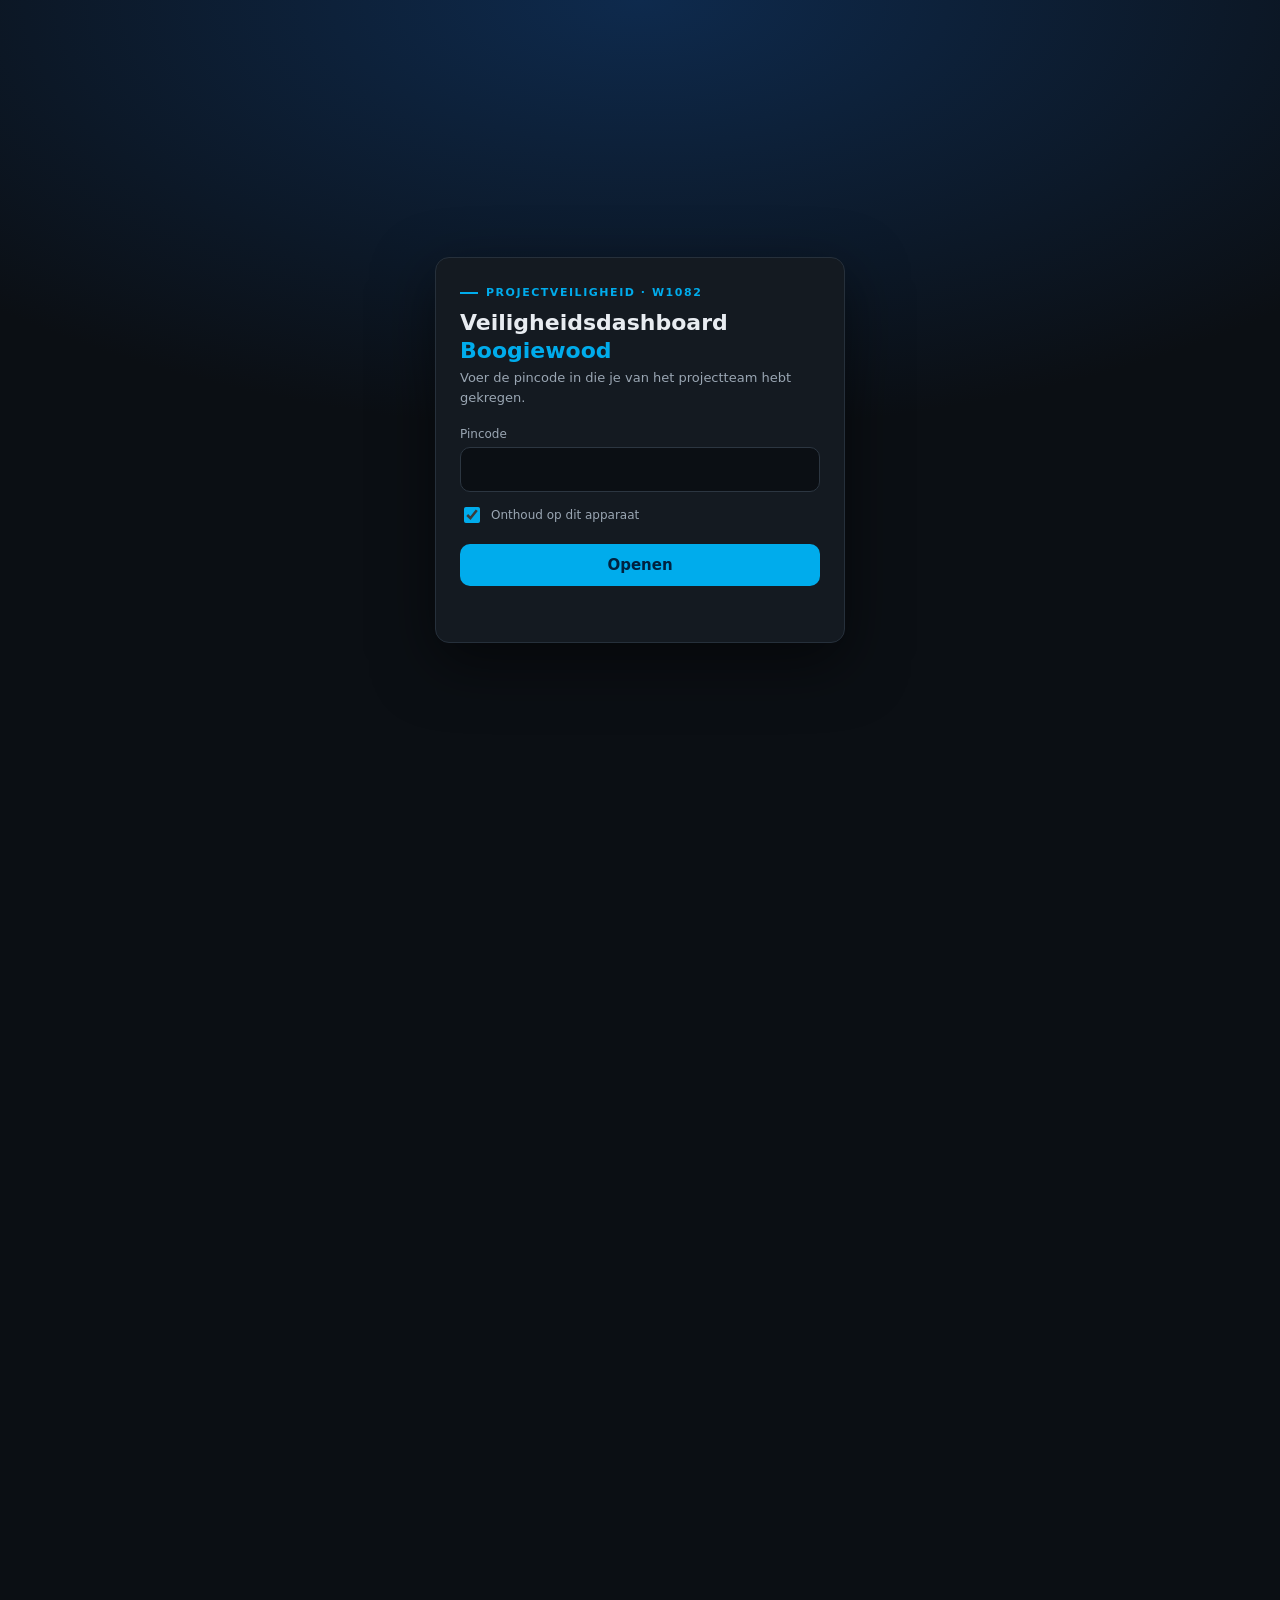
==== index.html @ 1a8a5617 "Werklijst algemeen voor het projectteam Alle open actiepunten op urgentie met eigenaar (rol), plus o" ====
<!doctype html>
<html lang="nl">
<head>
<meta charset="utf-8">
<meta name="viewport" content="width=device-width,initial-scale=1,viewport-fit=cover">
<meta name="robots" content="noindex,nofollow">
<meta name="theme-color" content="#0b0f14">
<meta name="apple-mobile-web-app-capable" content="yes">
<meta name="mobile-web-app-capable" content="yes">
<meta name="apple-mobile-web-app-status-bar-style" content="black-translucent">
<meta name="apple-mobile-web-app-title" content="Veiligheid BW">
<link rel="manifest" href="manifest.webmanifest">
<link rel="apple-touch-icon" href="icons/apple-touch-icon.png">
<link rel="icon" type="image/png" href="icons/icon-192.png">
<title>Veiligheid Boogiewood</title>
<style>
:root{--color-fg:#e8ecf1;--color-fg-muted:#9aa6b3;--color-panel:#141a21;--color-border-line:#26303b;--color-bg:#0b0f14;
--color-ok:#4cc983;--color-warn:#f2a33a;--color-bad:#ff6b5e;--cds-radius:10px;--cds-chart-grid:#222a33;--cds-chart-axis:#3a4552;
--cds-chart-reference:#6b7785;--cds-chart-status-critical:#ff6b5e;--cds-chart-muted:#475260;
--font-anthropic-sans:system-ui,-apple-system,"Segoe UI",Roboto,Arial,sans-serif;--cds-font-size-body:14px;--cds-font-size-caption:12px;
--cds-dur-slow:400ms;--cds-ease-out:cubic-bezier(.2,.8,.2,1);--cds-text-secondary:#9aa6b3;--cds-surface-popover:#1b222a;
--cds-shadow-popover:0 8px 24px rgba(0,0,0,.5);--cds-pad-xs:4px;--cds-pad-sm:8px;--cds-border:#2c3641}
html,body{margin:0;background:#0b0f14;color:#e8ecf1;font-family:var(--font-anthropic-sans);font-size:14px;-webkit-text-size-adjust:100%}
.appbar{display:flex;align-items:center;justify-content:space-between;gap:12px;max-width:1440px;margin:0 auto;box-sizing:border-box;
padding:calc(8px + env(safe-area-inset-top)) 16px 8px;font-size:12px;color:#9aa6b3}
.appbar b{color:#e8ecf1;font-weight:600}
.appbar .oud{color:#f2a33a}
.appbar button{background:none;border:1px solid #2c3641;color:#9aa6b3;border-radius:8px;padding:5px 10px;font:inherit;cursor:pointer}
.appbar button:hover{color:#e8ecf1;border-color:#4a5866}
#dash-root{padding:0 0 calc(32px + env(safe-area-inset-bottom))}
body.locked #dash-root,body.locked .appbar{visibility:hidden}
body:has(.bw-present) .appbar{display:none}
body:has(.bw-present) #dash-root{padding:0}
#lock{position:fixed;inset:0;z-index:1000;display:none;align-items:center;justify-content:center;padding:24px;
background:radial-gradient(120% 80% at 50% 0%,#0e2a4d 0%,#0b0f14 60%)}
body.locked #lock{display:flex}
.lk{width:100%;max-width:360px;background:#141a21;border:1px solid #26303b;border-radius:14px;padding:28px 24px;box-shadow:0 20px 60px rgba(0,0,0,.5)}
.lk .tag{display:flex;align-items:center;gap:8px;font-size:11px;letter-spacing:.14em;text-transform:uppercase;color:#00acec;font-weight:600}
.lk .tag:before{content:"";width:18px;height:2px;background:#00acec}
.lk h1{margin:10px 0 4px;font-size:22px;line-height:1.25;font-weight:700}
.lk h1 span{color:#00acec}
.lk p{margin:0 0 20px;color:#9aa6b3;font-size:13px;line-height:1.5}
.lk label{display:block;font-size:12px;color:#9aa6b3;margin-bottom:6px}
.lk input[type=password],.lk input[type=text]{width:100%;box-sizing:border-box;background:#0b0f14;border:1px solid #2c3641;border-radius:10px;
color:#e8ecf1;font:inherit;font-size:16px;padding:12px 14px;outline:none}
.lk input:focus{border-color:#00acec}
.lk .rij{display:flex;align-items:center;gap:8px;margin:12px 0 18px;font-size:13px;color:#9aa6b3}
.lk .rij input{accent-color:#00acec;width:16px;height:16px}
.lk button{width:100%;background:#00acec;color:#00213f;border:0;border-radius:10px;padding:12px;font:inherit;font-size:15px;font-weight:700;cursor:pointer}
.lk button:disabled{opacity:.6;cursor:default}
.lk .fout{min-height:18px;margin-top:10px;font-size:13px;color:#ff6b5e}
</style>
<script src="d3.min.js"></script>
<script>
window.__R = {}; window.__cbs = []; window.__ready = false; window.__C = []; 
window.dash = {
  calc(id, o) { window.__C.push([id, o]); },
  data(id) { return window.__R[id] ? { status: 'ok', data: window.__R[id] } : { status: 'loading' }; },
  onData(cb) { window.__cbs.push(cb); if (window.__ready) { try { cb(); } catch (e) { console.error(e); } } },
  setLink() {}
};
</script>
</head>
<body class="locked">
<div id="lock">
  <form class="lk" id="lkf" autocomplete="off">
    <div class="tag">Projectveiligheid · W1082</div>
    <h1>Veiligheidsdashboard <span>Boogiewood</span></h1>
    <p>Voer de pincode in die je van het projectteam hebt gekregen.</p>
    <label for="code">Pincode</label>
    <input id="code" type="password" inputmode="numeric" autocapitalize="off" autocorrect="off" spellcheck="false" required>
    <div class="rij"><input type="checkbox" id="onthoud" checked><label for="onthoud" style="margin:0">Onthoud op dit apparaat</label></div>
    <button id="lkb" type="submit">Openen</button>
    <div class="fout" id="fout"></div>
  </form>
</div>
<div class="appbar"><span id="stand">Stand —</span><button id="slot" type="button">Vergrendelen</button></div>
<div id="dash-root">
<style>
#dash-root { --dash-gutter: clamp(12px, 2.4vw, 28px); }
.bw { --vorm: #003c7a; --vorm-2: #00acec; --vorm-3: #cceefb; --vorm-geel: #cceefb; --logo: #003c7a; --pat: #cceefb; --pat-2: #00acec;
  --ink: color-mix(in srgb, #003c7a 78%, var(--color-fg)); --soft: color-mix(in srgb, #00acec 10%, transparent); --track: color-mix(in srgb, #003c7a 12%, transparent);
  --bar: #1f5d9c; --ok: var(--color-ok); --warn: var(--color-warn); --bad: var(--color-bad);
  font-family: var(--font-anthropic-sans); color: var(--color-fg); font-size: var(--cds-font-size-body); max-width: 1440px; margin-inline: auto; container: bw / inline-size; }
.bw *, .bw *::before, .bw *::after { box-sizing: border-box; }

/* ---------- hero ---------- */
.bw-hero { position: relative; overflow: hidden; border-radius: calc(var(--cds-radius) * 1.6); color: #fff; padding: clamp(18px, 3vw, 36px); background: linear-gradient(135deg, #003e70 0%, #005496 45%, #2468a2 100%); display: grid; grid-template-columns: minmax(0, 1fr) auto; gap: 20px 32px; align-items: center; }
.bw-hero::after { content: ""; position: absolute; right: -8%; top: -40%; width: 46%; aspect-ratio: 1; border-radius: 50%; background: radial-gradient(circle, rgba(255,255,255,.10), rgba(255,255,255,0) 70%); pointer-events: none; }
.bw-brand { display: flex; align-items: center; gap: 12px; font-size: 12px; letter-spacing: .14em; text-transform: uppercase; opacity: .9; }
.bw-brand b { font-weight: 800; letter-spacing: .02em; font-size: 20px; text-transform: none; }
.bw-brand i { width: 1px; height: 16px; background: rgba(255,255,255,.4); }
.bw-hero h1 { font-weight: 300; font-size: clamp(1.8rem, 3.4vw, 2.8rem); line-height: 1.08; margin: 14px 0 8px; letter-spacing: -.01em; }
.bw-hero .meta { font-size: 13px; opacity: .88; line-height: 1.7; font-weight: 300; }
.bw-hero .meta b { font-weight: 500; }
.bw-pill { display: inline-flex; align-items: center; gap: 6px; background: var(--vorm-geel); color: #0b2a45; border-radius: 999px; padding: 4px 12px; font-size: 11.5px; font-weight: 600; margin-top: 12px; }
.bw-take { grid-column: 1 / -1; margin: 0; padding-top: 16px; border-top: 1px solid rgba(255,255,255,.2); font-weight: 300; font-size: 15px; line-height: 1.55; }
.bw .bw-take b { font-weight: 600; }
.bw-ringbox { display: flex; align-items: center; gap: 16px; background: rgba(255,255,255,.08); border: 1px solid rgba(255,255,255,.18); border-radius: var(--cds-radius); padding: 14px 18px; position: relative; z-index: 1; }
.bw-ring { width: 108px; height: 108px; }
.bw-ringtxt { display: flex; flex-direction: column; gap: 2px; font-size: 12px; max-width: 13rem; }
.bw-ringtxt .t { font-size: 11px; letter-spacing: .12em; text-transform: uppercase; opacity: .8; }
.bw-ringtxt .s { font-weight: 300; line-height: 1.45; opacity: .92; }
@container bw (max-width: 760px) { .bw-hero { grid-template-columns: 1fr; } }

/* ---------- tabs ---------- */
.bw-tabs { position: sticky; top: 0; z-index: 4; display: flex; gap: 4px; overflow-x: auto; margin: 18px 0 22px; padding: 6px; background: color-mix(in srgb, var(--color-panel) 92%, transparent); backdrop-filter: blur(8px); border: 1px solid var(--color-border-line); border-radius: 999px; scrollbar-width: none; }
.bw-tabs::-webkit-scrollbar { display: none; }
.bw-tab { appearance: none; border: 0; background: transparent; color: var(--color-fg-muted); font: inherit; font-size: 13.5px; padding: 8px 16px; border-radius: 999px; cursor: pointer; white-space: nowrap; display: inline-flex; align-items: center; gap: 8px; transition: background .15s, color .15s; }
.bw-tab:hover { color: var(--color-fg); background: var(--soft); }
.bw-tab[aria-selected="true"] { background: var(--vorm); color: #fff; }
.bw-tab .n { font-size: 11px; min-width: 18px; padding: 0 6px; height: 18px; line-height: 18px; text-align: center; border-radius: 9px; background: color-mix(in srgb, var(--bad) 18%, transparent); color: var(--bad); font-weight: 600; }
.bw-tab[aria-selected="true"] .n { background: rgba(255,255,255,.22); color: #fff; }
.bw-page[hidden] { display: none; }

/* ---------- section headings ---------- */
.bw-h2 { display: flex; align-items: baseline; gap: 10px; flex-wrap: wrap; margin: 30px 0 12px; font-weight: 300; font-size: clamp(1.15rem, 1.6vw, 1.4rem); color: var(--ink); }
.bw-page > .bw-h2:first-child { margin-top: 4px; }
.bw-h2 small { font-size: 12px; color: var(--color-fg-muted); font-weight: 400; }
.bw-demo { display: inline-block; padding: 2px 9px; border-radius: 999px; font-size: 10.5px; font-weight: 600; color: #4a3d00; background: var(--vorm-geel); vertical-align: middle; letter-spacing: .02em; }
.bw-src { display: inline-block; padding: 2px 9px; border-radius: 999px; font-size: 10.5px; font-weight: 600; color: var(--ink); background: var(--soft); vertical-align: middle; }

/* ---------- KPI tiles ---------- */
.bw-tiles { display: grid; grid-template-columns: repeat(auto-fit, minmax(min(100%, 12.5rem), 1fr)); gap: 12px; }
.bw-tile { position: relative; background: var(--color-panel); border: 1px solid var(--color-border-line); border-radius: var(--cds-radius); padding: 16px 18px 14px; display: flex; flex-direction: column; gap: 4px; min-height: 8rem; overflow: hidden; }
.bw-tile::before { content: ""; position: absolute; inset: 0 auto 0 0; width: 3px; background: var(--bar); opacity: .9; }
.bw-tile.bw-alert::before { background: var(--bad); }
.bw-tile.bw-warnt::before { background: var(--warn); }
.bw-tile.bw-good::before { background: var(--ok); }
.bw-lbl { font-size: 12px; color: var(--color-fg-muted); letter-spacing: .01em; }
.bw-val { font-weight: 300; font-size: clamp(1.9rem, 2.8vw, 2.5rem); line-height: 1.05; font-variant-numeric: tabular-nums; color: var(--color-fg); letter-spacing: -.02em; }
.bw-val small { font-size: 13px; color: var(--color-fg-muted); margin-left: 4px; font-weight: 400; letter-spacing: 0; }
.bw-tile.hero .bw-val { color: var(--ink); }
.bw-tile.bw-alert .bw-val { color: var(--bad); }
.bw-tile.bw-warnt .bw-val { color: var(--warn); }
.bw-sub { font-size: 12px; color: var(--color-fg-muted); margin-top: auto; font-variant-numeric: tabular-nums; line-height: 1.45; }
.bw-norm { font-size: 11px; color: var(--ink); margin-top: 2px; }

/* ---------- cards ---------- */
.bw-grid { display: grid; grid-template-columns: repeat(auto-fit, minmax(min(100%, 27rem), 1fr)); gap: 14px; margin-top: 14px; }
.bw-grid.three { grid-template-columns: repeat(auto-fit, minmax(min(100%, 19rem), 1fr)); }
.bw-card { background: var(--color-panel); border: 1px solid var(--color-border-line); border-radius: var(--cds-radius); padding: 18px 20px; min-width: 0; container: card / inline-size; }
.bw-card.wide { grid-column: 1 / -1; }
.bw-card h3 { margin: 0; font-size: 15px; font-weight: 500; display: flex; align-items: center; gap: 8px; flex-wrap: wrap; }
.bw-note { margin: 3px 0 14px; font-size: 12px; color: var(--color-fg-muted); line-height: 1.5; }
.bw-chartbox { position: relative; }
.bw-chart { width: 100%; }
.bw-chart svg { display: block; overflow: visible; }
.bw-chart text { font-family: var(--font-anthropic-sans); }
.bw-minis { display: grid; grid-template-columns: repeat(auto-fit, minmax(min(100%, 14rem), 1fr)); gap: 22px; }
.bw-mini-t { font-size: 12px; color: var(--color-fg-muted); margin-bottom: 4px; }
.bw-legend { display: flex; flex-wrap: wrap; gap: 4px 14px; font-size: 12px; color: var(--color-fg-muted); margin-bottom: 8px; }
.bw-legend i { display: inline-block; width: 10px; height: 10px; border-radius: 3px; margin-right: 6px; vertical-align: -1px; }
.bw-tip { position: absolute; display: none; pointer-events: none; z-index: 6; background: var(--cds-surface-popover); border: 1px solid var(--cds-border); border-radius: var(--cds-radius); box-shadow: var(--cds-shadow-popover); padding: var(--cds-pad-xs) var(--cds-pad-sm); font-size: var(--cds-font-size-caption); white-space: nowrap; font-variant-numeric: tabular-nums; }
.bw-tip .h { color: var(--cds-text-secondary); margin-bottom: 2px; }
.bw-fail { display: flex; align-items: center; justify-content: center; gap: 8px; min-height: inherit; color: var(--color-fg-muted); font-size: var(--cds-font-size-caption); }
.bw-fail i { width: .375rem; height: .375rem; border-radius: 50%; background: var(--color-bad); }

/* ---------- VCA cards ---------- */
.bw-vca { display: grid; grid-template-columns: repeat(auto-fill, minmax(min(100%, 19.5rem), 1fr)); gap: 12px; }
.bw-vc { position: relative; border: 1px solid var(--color-border-line); border-radius: var(--cds-radius); background: var(--color-panel); padding: 14px 16px 14px 18px; display: flex; flex-direction: column; gap: 6px; min-height: 12.5rem; }
.bw-vc::before { content: ""; position: absolute; inset: 10px auto 10px 0; width: 3px; border-radius: 0 3px 3px 0; background: var(--st, var(--color-border-line)); }
.bw-vc .top { display: flex; align-items: center; gap: 8px; justify-content: space-between; }
.bw-vc .nr { font-size: 11px; font-weight: 600; color: var(--ink); background: var(--soft); border-radius: 6px; padding: 2px 7px; }
.bw-vc .th { font-size: 11px; color: var(--color-fg-muted); margin-right: auto; }
.bw-vc h4 { margin: 2px 0 0; font-size: 14.5px; font-weight: 500; }
.bw-vc .norm { font-size: 12px; color: var(--color-fg-muted); line-height: 1.45; }
.bw-vc .meas { display: flex; align-items: baseline; gap: 8px; margin-top: auto; }
.bw-vc .mv { font-size: 1.6rem; font-weight: 300; font-variant-numeric: tabular-nums; color: var(--st, var(--color-fg)); letter-spacing: -.01em; }
.bw-vc .mt { font-size: 12px; color: var(--color-fg); line-height: 1.4; }
.bw-vc .law { font-size: 11px; color: var(--color-fg-muted); border-top: 1px dashed var(--color-border-line); padding-top: 6px; }
.bw-vc .law b { font-weight: 500; color: var(--ink); }

/* ---------- action cards ---------- */
.bw-acts { display: grid; grid-template-columns: repeat(auto-fill, minmax(min(100%, 21rem), 1fr)); gap: 12px; }
.bw-ac { border: 1px solid var(--color-border-line); border-radius: var(--cds-radius); background: var(--color-panel); padding: 16px 18px; display: flex; flex-direction: column; gap: 8px; }
.bw-ac .top { display: flex; gap: 6px; align-items: center; flex-wrap: wrap; }
.bw-ac h4 { margin: 0; font-size: 15px; font-weight: 500; }
.bw-ac p { margin: 0; font-size: 12.5px; line-height: 1.5; }
.bw-ac .why { color: var(--color-fg-muted); padding-left: 10px; border-left: 2px solid var(--vorm-geel); }
.bw-ac .foot { display: flex; gap: 14px; flex-wrap: wrap; font-size: 11.5px; color: var(--color-fg-muted); margin-top: auto; padding-top: 6px; border-top: 1px dashed var(--color-border-line); }
.bw-ac .foot b { color: var(--color-fg); font-weight: 500; }

/* ---------- compact status list ---------- */
.bw-slist { display: flex; flex-direction: column; }
.bw-srow { display: grid; grid-template-columns: 12px minmax(0, 1fr) auto; gap: 10px; align-items: center; padding: 8px 0; border-bottom: 1px solid var(--color-border-line); font-size: 13px; }
.bw-srow:last-child { border-bottom: 0; }
.bw-srow i { width: 10px; height: 10px; border-radius: 50%; background: var(--st); }
.bw-srow .r { font-size: 12px; color: var(--color-fg-muted); font-variant-numeric: tabular-nums; text-align: right; }
.bw-srow .l small { color: var(--color-fg-muted); margin-left: 6px; font-size: 11px; }

/* ---------- tools & tables ---------- */
.bw-tools { display: flex; flex-wrap: wrap; gap: 8px; align-items: center; margin-bottom: 10px; }
.bw-search { flex: 1 1 12rem; min-width: 0; font: inherit; font-size: 12.5px; padding: 8px 12px; border: 1px solid var(--color-border-line); border-radius: 999px; background: var(--color-bg); color: var(--color-fg); }
.bw-chips { display: flex; gap: 4px; flex-wrap: wrap; }
.bw-chip { font: inherit; font-size: 12px; padding: 6px 12px; border-radius: 999px; border: 1px solid var(--color-border-line); background: transparent; color: var(--color-fg-muted); cursor: pointer; }
.bw-chip[aria-pressed="true"] { background: var(--vorm); color: #fff; border-color: var(--vorm); }
.bw-count { font-size: 12px; color: var(--color-fg-muted); margin-left: auto; }
.bw-tw { max-height: 30rem; overflow: auto; border-top: 1px solid var(--color-border-line); }
.bw-tw.short { max-height: none; }
.bw-table { width: 100%; border-collapse: collapse; font-size: 12.5px; font-variant-numeric: tabular-nums; }
.bw-table th { position: sticky; top: 0; background: var(--color-panel); text-align: left; font-weight: 500; color: var(--color-fg-muted); padding: 9px 10px; border-bottom: 1px solid var(--color-border-line); white-space: nowrap; cursor: pointer; user-select: none; z-index: 1; font-size: 11.5px; letter-spacing: .02em; }
.bw-table th[aria-sort="ascending"]::after { content: " ▲"; font-size: 9px; }
.bw-table th[aria-sort="descending"]::after { content: " ▼"; font-size: 9px; }
.bw-table td { padding: 9px 10px; border-bottom: 1px solid var(--color-border-line); vertical-align: top; }
.bw-table tbody tr:hover td { background: var(--soft); }
.bw-table .num { text-align: right; }
.bw-table td.wrap { min-width: 14rem; }
@container card (max-width: 760px) { .bw-table .sec { display: none; } }
.bw-badge { display: inline-block; padding: 2px 9px; border-radius: 999px; font-size: 11px; font-weight: 500; white-space: nowrap; }
.bw-badge.ok { color: var(--ok); background: color-mix(in srgb, var(--ok) 13%, transparent); }
.bw-badge.warn { color: var(--warn); background: color-mix(in srgb, var(--warn) 15%, transparent); }
.bw-badge.bad { color: var(--bad); background: color-mix(in srgb, var(--bad) 13%, transparent); }
.bw-badge.info { color: var(--ink); background: var(--soft); }
.bw-badge.mute { color: var(--color-fg-muted); background: color-mix(in srgb, var(--color-fg-muted) 12%, transparent); }
.bw-badge.geel { color: #4a3d00; background: var(--vorm-geel); }
.bw-def { font-size: 12px; color: var(--color-fg-muted); margin-top: 14px; line-height: 1.6; }
.bw-foot { margin: 36px 0 8px; padding-top: 14px; border-top: 1px solid var(--color-border-line); font-size: 11.5px; color: var(--color-fg-muted); line-height: 1.7; }
[data-dash-source-state=refreshing] { opacity: .5; transition: opacity var(--cds-dur-slow); }
[data-dash-source-state=empty] { color: transparent; }
@media (prefers-reduced-motion: no-preference) {
  .bw-page:not([hidden]) { animation: bwIn var(--cds-dur-slow) var(--cds-ease-out); }
  @keyframes bwIn { from { opacity: 0; transform: translateY(4px); } to { opacity: 1; transform: none; } }
}

/* ---------- Klikbare tegels ---------- */
[data-goto] { cursor: pointer; }
.bw-tile[data-goto] { transition: border-color .15s ease, box-shadow .15s ease, transform .15s ease; }
.bw-tile[data-goto] .bw-lbl { padding-right: 18px; }
.bw-tile[data-goto]::after { content: "→"; position: absolute; top: 12px; right: 14px; font-size: 14px; line-height: 1; color: var(--ink); opacity: .3; transition: opacity .15s ease, transform .15s ease; }
.bw-tile[data-goto]:hover, .bw-tile[data-goto]:focus-visible { border-color: color-mix(in srgb, var(--vorm-2) 55%, var(--color-border-line)); box-shadow: 0 6px 18px -10px color-mix(in srgb, var(--vorm) 45%, transparent); transform: translateY(-1px); }
.bw-tile[data-goto]:hover::after, .bw-tile[data-goto]:focus-visible::after { opacity: 1; transform: translateX(2px); }
.bw-tile[data-goto]:focus-visible, .bw-ringbox[data-goto]:focus-visible { outline: 2px solid var(--vorm-2); outline-offset: 2px; }
.bw-ringbox[data-goto] { transition: background .15s ease; }
.bw-ringbox[data-goto]:hover { background: rgba(255,255,255,.14); }
.bw-card, .bw-page { scroll-margin-top: 72px; }
.bw-flash { animation: bw-flash 1.6s ease-out 1; }
@keyframes bw-flash { 0%, 35% { box-shadow: 0 0 0 3px color-mix(in srgb, var(--vorm-2) 55%, transparent); } 100% { box-shadow: 0 0 0 3px transparent; } }
@media (prefers-reduced-motion: reduce) { .bw-tile[data-goto], .bw-tile[data-goto]::after { transition: none; } .bw-tile[data-goto]:hover { transform: none; } .bw-flash { animation: none; outline: 2px solid var(--vorm-2); } }

/* ---------- K4Y ---------- */
.bw-k4y-sum { display: flex; flex-wrap: wrap; gap: 10px 28px; margin: 4px 0 10px; }
.bw-k4y-sum > div { display: flex; flex-direction: column; gap: 2px; }
.bw-k4y-sum .k { font-size: 11.5px; color: var(--color-fg-muted); }
.bw-k4y-sum b { font-weight: 300; font-size: 1.5rem; line-height: 1.1; font-variant-numeric: tabular-nums; color: var(--ink); }
.bw-k4y-sum b small { font-size: 12px; color: var(--color-fg-muted); font-weight: 400; }
.bw-k4y-sum .d { font-size: 11.5px; font-variant-numeric: tabular-nums; color: var(--color-fg-muted); }

/* ---------- Statuskleuren tegels ---------- */
.bw-tile.bw-good .bw-val { color: var(--ok); }
.bw-table td.nw { white-space: nowrap; }
.bw-key { display: flex; flex-wrap: wrap; gap: 4px 14px; margin: 2px 0 8px; font-size: 11.5px; color: var(--color-fg-muted); }
.bw-key i { display: inline-block; width: 9px; height: 9px; border-radius: 2px; margin-right: 5px; vertical-align: -1px; }

/* ---------- VORM-huisstijl: logo, vormenpatroon, kop en voet ---------- */
@media (prefers-color-scheme: dark) { :root:not([data-theme="light"]) .bw { --logo: #ffffff; --pat: color-mix(in srgb, #00acec 30%, transparent); --bar: #4aa8e0; --ink: color-mix(in srgb, #7cc8f0 80%, var(--color-fg)); } }
:root[data-theme="dark"] .bw { --logo: #ffffff; --pat: color-mix(in srgb, #00acec 30%, transparent); --bar: #4aa8e0; --ink: color-mix(in srgb, #7cc8f0 80%, var(--color-fg)); }
.bw-brandbar { display: flex; align-items: flex-start; justify-content: space-between; gap: 24px; padding: 4px 2px 18px; }
.bw-pat { display: block; height: auto; }
.bw-pat.top { width: min(330px, 46%); fill: var(--pat); }
.bw-pat.bot { width: min(330px, 70%); fill: var(--pat-2); }
.bw-logo { width: clamp(96px, 11vw, 132px); height: auto; color: var(--logo); flex: none; margin-top: 2px; }
.bw-hero { background: #003c7a; border-radius: 4px; }
.bw-hero::after { display: none; }
.bw-hero .bw-pat.hero { position: absolute; right: -6px; bottom: -6px; width: min(270px, 42%); fill: #00acec; opacity: .22; pointer-events: none; }
.bw-brand { font-weight: 600; letter-spacing: .16em; font-size: 11px; opacity: 1; color: #9fdcf6; }
.bw-brand i { width: 14px; height: 2px; background: #00acec; border-radius: 0; }
.bw-pill { background: #00acec; color: #002a55; font-weight: 600; }
.bw-ringbox { background: rgba(255,255,255,.06); border-color: rgba(255,255,255,.16); border-radius: 4px; }
.bw-take { border-top-color: rgba(0,172,236,.45); }
.bw-tabs { border-radius: 4px; padding: 4px; }
.bw-tab { border-radius: 3px; font-weight: 500; }
.bw-tab[aria-selected="true"] { background: #003c7a; box-shadow: inset 0 -3px 0 #00acec; }
.bw-h2 { color: var(--ink); font-weight: 400; }
.bw-h2::before { content: ""; width: 11px; height: 11px; flex: none; align-self: center; background: var(--vorm-2); clip-path: polygon(100% 0, 100% 100%, 0 100%); }
.bw-card { border-radius: 4px; }
.bw-tile { border-radius: 4px; }
.bw-tile::before { width: 3px; }
.bw-src { background: color-mix(in srgb, #00acec 14%, transparent); color: var(--ink); border-radius: 3px; }
.bw-ac .why { border-left-color: var(--vorm-2); }
.bw-badge.geel { color: #002a55; background: #cceefb; }
.bw-footbar { display: flex; align-items: flex-end; justify-content: space-between; gap: 24px; margin-top: 28px; }
.bw-footbar .bw-foot { margin: 0; flex: 1; border-top: 0; padding-top: 0; text-align: right; max-width: 62ch; margin-left: auto; }
.bw-footbar .bw-pat.bot { flex: none; }
@container bw (max-width: 760px) { .bw-footbar { flex-direction: column-reverse; align-items: stretch; } .bw-footbar .bw-foot { text-align: left; } .bw-pat.top { width: 60%; } }

/* ---------- Kop: kernstatus (dagen zonder ongeval, toolboxen, WPI) ---------- */
.bw-kern { --st: rgba(255,255,255,.4); flex-direction: column; align-items: stretch; gap: 0; padding: 0; min-width: min(100%, 20rem); overflow: hidden; }
.bw-kern > [data-goto] { transition: background .15s ease; }
.bw-kern > [data-goto]:hover { background: rgba(255,255,255,.08); }
.bw-kern > [data-goto]:focus-visible { outline: 2px solid #00acec; outline-offset: -2px; }
.bw-kern-top { display: flex; flex-direction: column; gap: 2px; padding: 14px 18px 12px; }
.bw-kern-top .t { font-size: 11px; letter-spacing: .12em; text-transform: uppercase; opacity: .8; }
.bw-kern-top .n { font-size: clamp(2.4rem, 4vw, 3.2rem); font-weight: 300; line-height: 1; letter-spacing: -.02em; font-variant-numeric: tabular-nums; }
.bw-kern-top.bw-good .n { color: #5fd28a; } .bw-kern-top.bw-warnt .n { color: #ffb347; } .bw-kern-top.bw-alert .n { color: #ff7b6b; }
.bw-kern-row { --st: rgba(255,255,255,.4); display: grid; grid-template-columns: auto minmax(0, 1fr) auto; align-items: center; gap: 10px; padding: 10px 18px; border-top: 1px solid rgba(255,255,255,.14); }
.bw-kern-row.bw-good { --st: #5fd28a; } .bw-kern-row.bw-warnt { --st: #ffb347; } .bw-kern-row.bw-alert { --st: #ff7b6b; }
.bw-kern-row i { width: 9px; height: 9px; border-radius: 50%; background: var(--st); }
.bw-kern-row .l { display: flex; flex-direction: column; font-size: 13px; font-weight: 500; line-height: 1.3; }
.bw-kern-row .l small { font-size: 11px; font-weight: 300; opacity: .8; }
.bw-kern-row .l small b { font-weight: 500; }
.bw-kern-row .v { font-size: 1.45rem; font-weight: 300; font-variant-numeric: tabular-nums; white-space: nowrap; }
.bw-kern-row .v b { font-weight: 300; color: var(--st); }
.bw-kern-row .v small { font-size: 12px; opacity: .75; }
@media (prefers-reduced-motion: reduce) { .bw-kern > [data-goto] { transition: none; } }

/* ---------- Logo en vormenpatroon in de blauwe kop ---------- */
.bw-hero-brand { grid-column: 1 / -1; position: relative; z-index: 1; display: flex; align-items: center; justify-content: space-between; gap: 24px; padding-bottom: 16px; margin-bottom: 4px; border-bottom: 1px solid rgba(0,172,236,.35); }
.bw-hero-brand .bw-pat.top { width: min(300px, 50%); fill: #00acec; opacity: .55; }
.bw-hero-brand .bw-logo { color: #fff; width: clamp(92px, 10vw, 124px); margin: 0; }
.bw-hero h1 { margin-top: 10px; }
@container bw (max-width: 760px) { .bw-hero-brand .bw-pat.top { width: 55%; } }

/* ---------- Afsluitende band onderaan ---------- */
.bw .bw-footband { display: flex; align-items: center; justify-content: space-between; gap: 24px; margin-top: 36px; padding: 18px clamp(18px, 3vw, 32px); background: #003c7a; border-radius: 4px; color: #fff; }
.bw-footband .bw-pat.bot { width: min(300px, 46%); fill: #00acec; opacity: .55; flex: none; }
.bw-footband-r { display: flex; align-items: center; gap: 18px; }
.bw-footband-r span { font-size: 11px; font-weight: 600; letter-spacing: .14em; text-transform: uppercase; color: #9fdcf6; text-align: right; }
.bw-footband .bw-logo { color: #fff; width: clamp(80px, 8vw, 104px); margin: 0; flex: none; }
@container bw (max-width: 560px) { .bw-footband-r span { display: none; } .bw-footband .bw-pat.bot { width: 52%; } }

/* ---------- Presentatieweergave (beamer) ---------- */
.bw-present-btn { appearance: none; margin-left: auto; flex: none; display: inline-flex; align-items: center; gap: 7px; border: 1px solid var(--color-border-line); background: transparent; color: var(--ink); font: inherit; font-size: 13px; font-weight: 500; padding: 7px 14px; border-radius: 3px; cursor: pointer; white-space: nowrap; transition: background .15s, color .15s; }
.bw-present-btn svg { width: 15px; height: 15px; }
.bw-present-btn:hover { background: var(--soft); }
.bw-present-btn:focus-visible, .bw-tab:focus-visible { outline: 2px solid #00acec; outline-offset: 2px; }
.bw-present-btn[aria-pressed="true"] { background: #00acec; border-color: #00acec; color: #002a55; }
.bw.bw-present { zoom: 1.2; }
.bw.bw-present .bw-note, .bw.bw-present .bw-src, .bw.bw-present .bw-def, .bw.bw-present .bw-h2 small { display: none; }
.bw.bw-present .bw-card h3 { margin-bottom: 12px; }
@container bw (max-width: 560px) { .bw-present-btn span { display: none; } }

/* ---------- Doelen, piramide, opvolging, toolboxvoorstel ---------- */
.bw-doelen { display: flex; flex-direction: column; }
.bw-doel { padding: 10px 0; border-top: 1px solid var(--color-border-line); }
.bw-doel:first-child { border-top: 0; padding-top: 2px; }
.bw-doel-top { display: flex; align-items: flex-start; justify-content: space-between; gap: 12px; }
.bw-doel-naam { display: flex; flex-direction: column; gap: 1px; min-width: 0; }
.bw-doel-naam b { font-size: 13px; font-weight: 500; }
.bw-doel-naam small { font-size: 11px; color: var(--color-fg-muted); }
.bw-doel-stand { display: flex; align-items: center; gap: 8px; font-size: 12.5px; font-variant-numeric: tabular-nums; text-align: right; flex-wrap: wrap; justify-content: flex-end; }
.bw-doel-bar { position: relative; height: 6px; margin-top: 8px; border-radius: 3px; background: var(--track); }
.bw-doel-bar i { position: absolute; inset: 0 auto 0 0; border-radius: 3px; }
.bw-doel-bar b { position: absolute; top: -3px; width: 2px; height: 12px; margin-left: -1px; background: var(--color-fg); border-radius: 1px; opacity: .7; }
.bw-funnel { display: flex; flex-direction: column; gap: 12px; padding-top: 2px; }
.bw-fun-top { display: flex; align-items: baseline; justify-content: space-between; gap: 12px; font-size: 13px; }
.bw-fun-top .v b { font-size: 1.35rem; font-weight: 300; font-variant-numeric: tabular-nums; }
.bw-fun-top .v small { font-size: 12px; color: var(--color-fg-muted); }
.bw-fun-bar { height: 10px; margin-top: 5px; border-radius: 5px; background: var(--track); overflow: hidden; }
.bw-fun-bar i { display: block; height: 100%; border-radius: 5px; }
.bw-fun.open { padding-top: 10px; border-top: 1px dashed var(--color-border-line); }
.bw-fun.open[data-goto] .l::after { content: " →"; color: var(--ink); opacity: .5; }
.bw-fun.open[data-goto]:hover .l { color: var(--ink); }
.bw-fun[data-goto]:focus-visible { outline: 2px solid var(--vorm-2); outline-offset: 3px; border-radius: 3px; }
.bw-tbv { display: flex; flex-direction: column; gap: 8px; }
.bw-tbv-item { display: grid; grid-template-columns: auto minmax(0, 1fr); gap: 12px; align-items: start; padding: 12px 14px; border: 1px solid var(--color-border-line); border-radius: 4px; }
.bw-tbv-item.top { border-color: color-mix(in srgb, var(--vorm-2) 55%, var(--color-border-line)); background: color-mix(in srgb, var(--vorm-2) 6%, transparent); }
.bw-tbv-item .nr { width: 26px; height: 26px; border-radius: 50%; display: grid; place-items: center; font-size: 12.5px; font-weight: 600; color: var(--ink); background: var(--soft); }
.bw-tbv-item.top .nr { background: #003c7a; color: #fff; }
.bw-tbv-item .h { display: flex; align-items: center; gap: 8px; flex-wrap: wrap; font-size: 13.5px; }
.bw-tbv-item .h b { font-weight: 500; }
.bw-tbv-item .s { font-size: 12px; color: var(--color-fg-muted); margin-top: 3px; line-height: 1.45; }
.bw-tbv-leeg { font-size: 12.5px; color: var(--color-fg-muted); margin: 0; }

/* ---------- Render in de kop en slogan ---------- */
.bw .bw-kern { background: rgba(0, 34, 78, .62); border-color: rgba(255,255,255,.2); -webkit-backdrop-filter: blur(8px); backdrop-filter: blur(8px); box-shadow: 0 10px 30px -18px rgba(0,0,0,.6); }
.bw-footband-r .slogan { font-size: 14px; font-weight: 600; letter-spacing: .01em; text-transform: none; color: #00acec; }
.bw-footband-r .sep { width: 1px; align-self: stretch; min-height: 28px; background: rgba(255,255,255,.35); }
@container bw (max-width: 560px) { .bw-footband-r .sep { display: none; } }

/* ---------- Campagnestijl: krachtige titel en iconen ---------- */
.bw .bw-hero h1 { font-weight: 700; letter-spacing: -.02em; font-size: clamp(1.9rem, 3.6vw, 3rem); line-height: 1.04; }
.bw .bw-hero h1 span { color: #00acec; display: inline-block; }
.bw-ico { width: 16px; height: 16px; flex: none; fill: none; stroke: currentColor; stroke-width: 1.8; stroke-linecap: round; stroke-linejoin: round; }
.bw-tiles .bw-lbl { display: flex; align-items: center; gap: 7px; }
.bw-tiles .bw-lbl .bw-ico { color: var(--vorm-2); }
.bw-tile.bw-alert .bw-lbl .bw-ico { color: var(--bad); } .bw-tile.bw-warnt .bw-lbl .bw-ico { color: var(--warn); } .bw-tile.bw-good .bw-lbl .bw-ico { color: var(--ok); }
.bw-kern-top .t { display: flex; align-items: center; gap: 7px; }
.bw-kern-top .t .bw-ico, .bw-kern-row .lt .bw-ico { color: #00acec; width: 15px; height: 15px; }
.bw-kern-row .lt { display: flex; align-items: center; gap: 7px; }

/* ---------- hein® onder het VORM-logo ---------- */
.bw-hero-logo { display: flex; flex-direction: column; align-items: flex-end; gap: 6px; flex: none; }
.bw-hein-mark { font-size: clamp(15px, 1.5vw, 19px); font-weight: 700; color: #00acec; letter-spacing: .01em; line-height: 1; padding-top: 6px; border-top: 1px solid rgba(0,172,236,.45); width: 100%; text-align: right; }
.bw-hein-mark sup { font-size: .5em; font-weight: 500; margin-left: 1px; }


/* ---------- Mensen op de bouw ---------- */
.bw-mensen { display: grid; grid-template-columns: minmax(0, 1.1fr) minmax(0, 1fr); gap: 18px 28px; align-items: start; }
.bw-m-kpis { display: grid; grid-template-columns: repeat(2, minmax(0, 1fr)); gap: 10px; }
.bw-m-kpi { display: flex; flex-direction: column; gap: 2px; padding: 12px 14px; border: 1px solid var(--color-border-line); border-radius: 4px; transition: border-color .15s ease, background .15s ease; }
.bw-m-kpi:hover, .bw-m-bar:hover { border-color: color-mix(in srgb, var(--vorm-2) 55%, var(--color-border-line)); background: color-mix(in srgb, var(--vorm-2) 5%, transparent); }
.bw-m-kpi:focus-visible, .bw-m-bar:focus-visible { outline: 2px solid var(--vorm-2); outline-offset: 2px; }
.bw-m-kpi .k { font-size: 12px; color: var(--color-fg-muted); }
.bw-m-kpi > b { font-size: clamp(1.7rem, 2.6vw, 2.2rem); font-weight: 300; line-height: 1.1; color: var(--ink); font-variant-numeric: tabular-nums; letter-spacing: -.02em; }
.bw-m-kpi > b .u { font-size: 13px; color: var(--color-fg-muted); letter-spacing: 0; }
.bw-m-kpi > small { font-size: 11.5px; color: var(--color-fg-muted); }
.bw-m-bars { display: flex; flex-direction: column; gap: 12px; }
.bw-m-bar { padding: 12px 14px; border: 1px solid var(--color-border-line); border-radius: 4px; transition: border-color .15s ease, background .15s ease; }
.bw-m-bar .top { display: flex; align-items: baseline; justify-content: space-between; gap: 10px; }
.bw-m-bar .n { font-size: 13.5px; font-weight: 600; color: var(--ink); }
.bw-m-bar .p { font-size: 12px; color: var(--color-fg-muted); }
.bw-m-bar .p b { font-size: 1.35rem; font-weight: 300; color: var(--color-fg); font-variant-numeric: tabular-nums; }
.bw-m-bar .bar { display: flex; gap: 2px; height: 12px; margin: 8px 0 8px; border-radius: 6px; overflow: hidden; background: var(--track); }
.bw-m-bar .bar i { display: block; height: 100%; }
.bw-m-bar .lg { display: flex; flex-wrap: wrap; gap: 4px 14px; font-size: 11.5px; color: var(--color-fg-muted); }
.bw-m-bar .lg i { display: inline-block; width: 8px; height: 8px; border-radius: 2px; margin-right: 5px; }
.bw-m-bar .lg b { color: var(--color-fg); font-weight: 600; font-variant-numeric: tabular-nums; }
.bw-m-bar .lg .nul { opacity: .55; }
@container bw (max-width: 900px) { .bw-mensen { grid-template-columns: 1fr; } }

/* ---------- Monitor in de kop: op de bouw en veiligheidssysteem ---------- */
.bw-hero-stat { --st: #ffffff; display: inline-flex; align-items: center; gap: 14px; margin-top: 18px; padding: 10px 18px 10px 0; }
.bw-hero-stat b { font-size: clamp(2.6rem, 5vw, 3.8rem); font-weight: 300; line-height: 1; letter-spacing: -.03em; color: var(--st); font-variant-numeric: tabular-nums; }
.bw-hero-stat span { font-size: 13px; line-height: 1.3; color: rgba(255,255,255,.85); }
.bw-hero-stat.bw-good { --st: #6fe0a0; } .bw-hero-stat.bw-warnt { --st: #ffc06a; } .bw-hero-stat.bw-alert { --st: #ff8b7b; }
.bw-hero-stat:focus-visible { outline: 2px solid #00acec; outline-offset: 4px; border-radius: 4px; }
.bw-monitor { position: relative; z-index: 1; display: grid; grid-template-columns: repeat(auto-fit, minmax(min(100%, 15.5rem), 1fr)); gap: 12px; width: min(100%, 40rem); }
.bw-mon-sec { display: flex; flex-direction: column; gap: 6px; padding: 14px 16px 12px; border-radius: 4px; background: rgba(0, 34, 78, .62); border: 1px solid rgba(255,255,255,.18); -webkit-backdrop-filter: blur(8px); backdrop-filter: blur(8px); box-shadow: 0 10px 30px -18px rgba(0,0,0,.6); }
.bw-mon-h { display: flex; align-items: center; gap: 7px; font-size: 10.5px; font-weight: 600; letter-spacing: .14em; text-transform: uppercase; color: #9fdcf6; }
.bw-mon-h .bw-ico { width: 15px; height: 15px; color: #00acec; }
.bw-mon-h span { margin-left: auto; font-size: 10px; letter-spacing: .04em; text-transform: none; font-weight: 500; color: rgba(255,255,255,.55); }
.bw-mon-big { --st: #ffffff; display: flex; align-items: center; gap: 12px; padding: 6px 0 8px; border-bottom: 1px solid rgba(255,255,255,.14); }
.bw-mon-big > b { font-size: clamp(2rem, 3.2vw, 2.6rem); font-weight: 300; line-height: 1; letter-spacing: -.02em; color: var(--st); font-variant-numeric: tabular-nums; }
.bw-mon-big > span { display: flex; flex-direction: column; font-size: 12.5px; font-weight: 500; line-height: 1.3; }
.bw-mon-big small { font-size: 11px; font-weight: 300; opacity: .8; }
.bw-mon-big.bw-good { --st: #6fe0a0; } .bw-mon-big.bw-warnt { --st: #ffc06a; } .bw-mon-big.bw-alert { --st: #ff8b7b; }
.bw-mon-row { --st: rgba(255,255,255,.45); display: grid; grid-template-columns: minmax(0, 1fr) auto; align-items: baseline; gap: 2px 10px; padding: 7px 0 4px; }
.bw-mon-row + .bw-mon-row { border-top: 1px solid rgba(255,255,255,.08); }
.bw-mon-row.bw-good { --st: #6fe0a0; } .bw-mon-row.bw-warnt { --st: #ffc06a; } .bw-mon-row.bw-alert { --st: #ff8b7b; }
.bw-mon-row .l { display: flex; align-items: center; gap: 8px; font-size: 12.5px; font-weight: 500; }
.bw-mon-row .l i { width: 8px; height: 8px; border-radius: 50%; background: var(--st); flex: none; }
.bw-mon-row .v b { font-size: 1.25rem; font-weight: 400; color: var(--st); font-variant-numeric: tabular-nums; }
.bw-mon-row .v small { font-size: 11px; color: rgba(255,255,255,.7); font-weight: 300; }
.bw-mon-row .bar { grid-column: 1 / -1; height: 4px; border-radius: 2px; background: rgba(255,255,255,.14); overflow: hidden; }
.bw-mon-row .bar i { display: block; height: 100%; width: 0; border-radius: 2px; background: var(--st); transition: width .4s ease; }
.bw-mon-row .s { grid-column: 1 / -1; font-size: 11px; font-weight: 300; color: rgba(255,255,255,.75); }
.bw-mon-row .s span { font-weight: 500; color: #fff; }
.bw-mon-big[data-goto], .bw-mon-row[data-goto] { cursor: pointer; border-radius: 3px; transition: background .15s ease; }
.bw-mon-big[data-goto]:hover, .bw-mon-row[data-goto]:hover { background: rgba(255,255,255,.06); }
.bw-mon-big:focus-visible, .bw-mon-row:focus-visible { outline: 2px solid #00acec; outline-offset: 2px; }
@media (prefers-reduced-motion: reduce) { .bw-mon-row .bar i { transition: none; } }
.bw .bw-hero h1 { font-size: clamp(1.8rem, 3.1cqi, 3rem); }
@container bw (max-width: 1000px) { .bw .bw-hero { grid-template-columns: 1fr; } .bw-monitor { width: 100%; } }

/* ---------- Rust in de opbouw (review) ---------- */
.bw-grid { grid-template-columns: repeat(2, minmax(0, 1fr)); }
@container bw (max-width: 860px) { .bw-grid { grid-template-columns: minmax(0, 1fr); } }
.bw-tiles.six { grid-template-columns: repeat(6, minmax(0, 1fr)); }
@container bw (max-width: 1180px) { .bw-tiles.six { grid-template-columns: repeat(3, minmax(0, 1fr)); } }
@container bw (max-width: 620px) { .bw-tiles.six { grid-template-columns: repeat(2, minmax(0, 1fr)); } }
.bw-grid.kern { grid-template-columns: minmax(0, 1.05fr) minmax(0, 1fr) minmax(0, 1fr); }
.bw-grid.kern #doelen { grid-row: span 2; }
.bw-grid.kern #toolbox-voorstel { grid-column: 2 / span 2; }
.bw-grid.kern #toolbox-voorstel .bw-tbv { display: grid; grid-template-columns: repeat(auto-fit, minmax(min(100%, 13rem), 1fr)); }
@container bw (max-width: 1180px) { .bw-grid.kern { grid-template-columns: repeat(2, minmax(0, 1fr)); } .bw-grid.kern #doelen { grid-row: auto; } .bw-grid.kern #toolbox-voorstel { grid-column: auto; } }
@container bw (max-width: 860px) { .bw-grid.kern { grid-template-columns: minmax(0, 1fr); } }
.bw-m-kpis { grid-template-columns: repeat(3, minmax(0, 1fr)); }
.bw-mensen { grid-template-columns: minmax(0, 1fr) minmax(0, 1.2fr); }
@container bw (max-width: 900px) { .bw-mensen { grid-template-columns: 1fr; } }
@container bw (max-width: 480px) { .bw-m-kpis { grid-template-columns: 1fr; } }
@container bw (max-width: 1100px) { .bw-mensen { grid-template-columns: 1fr; } }
.bw-grid.kern #toolbox-voorstel .bw-tbv { grid-template-columns: repeat(auto-fit, minmax(min(100%, 16rem), 1fr)); }

/* ---------- Beweging ---------- */
.bw-now { display: inline-flex; align-items: center; gap: 8px; }
.bw-live { position: relative; display: inline-block; width: 8px; height: 8px; border-radius: 50%; background: #6fe0a0; flex: none; }
.bw-ticker { grid-column: 1 / -1; position: relative; z-index: 1; display: flex; align-items: center; gap: 16px; min-height: 40px; padding: 10px 14px; border-radius: 4px; background: rgba(0, 34, 78, .55); border: 1px solid rgba(255,255,255,.14); font-size: 13px; overflow: hidden; }
.bw-ticker .lbl { display: inline-flex; align-items: center; gap: 8px; flex: none; font-size: 10.5px; font-weight: 600; letter-spacing: .14em; text-transform: uppercase; color: #9fdcf6; padding-right: 16px; border-right: 1px solid rgba(255,255,255,.18); }
.bw-ticker .items { position: relative; flex: 1; min-width: 0; height: 20px; }
.bw-ticker .it { position: absolute; inset: 0; display: flex; align-items: baseline; gap: 10px; white-space: nowrap; overflow: hidden; text-overflow: ellipsis; opacity: 0; transform: translateY(8px); transition: opacity .45s ease, transform .45s ease; }
.bw-ticker .it.on { opacity: 1; transform: none; }
.bw-ticker .it b { font-weight: 600; color: #fff; }
.bw-ticker .it .d { color: #00acec; font-weight: 500; font-variant-numeric: tabular-nums; }
.bw-ticker .it .w { color: rgba(255,255,255,.85); overflow: hidden; text-overflow: ellipsis; }
.bw-ticker .items.alles { height: auto; display: flex; flex-wrap: wrap; gap: 4px 22px; }
.bw-ticker .items.alles .it { position: static; opacity: 1; transform: none; }
@container bw (max-width: 560px) { .bw-ticker { flex-direction: column; align-items: flex-start; gap: 8px; } .bw-ticker .lbl { border-right: 0; padding-right: 0; } .bw-ticker .items { width: 100%; } }
@keyframes bwPulse { 0% { box-shadow: 0 0 0 0 rgba(111,224,160,.65); } 70% { box-shadow: 0 0 0 9px rgba(111,224,160,0); } 100% { box-shadow: 0 0 0 0 rgba(111,224,160,0); } }
@keyframes bwUp { from { opacity: 0; transform: translateY(10px); } }
@keyframes bwGrow { from { transform: scaleX(0); } }
@keyframes bwRise { from { opacity: 0; transform: translateY(14px); } }
@keyframes bwBar { from { transform: scaleY(0); } }
@media (prefers-reduced-motion: no-preference) {
  .bw-live { animation: bwPulse 2.2s ease-out infinite; }
  .bw:not(.bw-settled) .bw-page:not([hidden]) .bw-tiles > .bw-tile { animation: bwUp .55s cubic-bezier(.2,.7,.2,1) both; }
  .bw:not(.bw-settled) .bw-page:not([hidden]) .bw-tiles > .bw-tile:nth-child(2) { animation-delay: .05s; }
  .bw:not(.bw-settled) .bw-page:not([hidden]) .bw-tiles > .bw-tile:nth-child(3) { animation-delay: .1s; }
  .bw:not(.bw-settled) .bw-page:not([hidden]) .bw-tiles > .bw-tile:nth-child(4) { animation-delay: .15s; }
  .bw:not(.bw-settled) .bw-page:not([hidden]) .bw-tiles > .bw-tile:nth-child(5) { animation-delay: .2s; }
  .bw:not(.bw-settled) .bw-page:not([hidden]) .bw-tiles > .bw-tile:nth-child(6) { animation-delay: .25s; }
  .bw:not(.bw-settled) .bw-mon-sec { animation: bwUp .6s cubic-bezier(.2,.7,.2,1) both; }
  .bw:not(.bw-settled) .bw-mon-sec + .bw-mon-sec { animation-delay: .12s; }
  .bw:not(.bw-settled) .bw-mon-row .bar i, .bw:not(.bw-settled) .bw-doel-bar i, .bw:not(.bw-settled) .bw-m-bar .bar, .bw:not(.bw-settled) .bw-fun-bar i { transform-origin: left center; animation: bwGrow 1s cubic-bezier(.2,.7,.2,1) both; animation-delay: .2s; }
  .bw:not(.bw-settled) #ch-piramide path { transform-box: fill-box; transform-origin: center bottom; animation: bwRise .55s cubic-bezier(.2,.7,.2,1) both; }
  .bw:not(.bw-settled) #ch-piramide path:nth-of-type(5) { animation-delay: .05s; }
  .bw:not(.bw-settled) #ch-piramide path:nth-of-type(4) { animation-delay: .17s; }
  .bw:not(.bw-settled) #ch-piramide path:nth-of-type(3) { animation-delay: .29s; }
  .bw:not(.bw-settled) #ch-piramide path:nth-of-type(2) { animation-delay: .41s; }
  .bw:not(.bw-settled) #ch-piramide path:nth-of-type(1) { animation-delay: .53s; }
  .bw:not(.bw-settled) #ch-piramide text, .bw:not(.bw-settled) #ch-piramide line { animation: bwUp .5s ease both; animation-delay: .6s; }
  .bw:not(.bw-settled) :is(#ch-w-insp, #ch-w-meld, #ch-w-goed, #ch-maand-insp, #ch-maand, #ch-uren, #ch-score) rect { transform-box: fill-box; transform-origin: center bottom; animation: bwBar .8s cubic-bezier(.2,.7,.2,1) both; animation-delay: .1s; }
}
.bw-mon-big > span.bw-now { flex-direction: row; align-items: center; gap: 8px; }

/* ---------- Levendige piramide en status ---------- */
.bw-pir .pir-laag { transition: opacity .2s ease, transform .2s ease; transform-box: fill-box; transform-origin: center; }
.bw-pir.pir-focus .pir-laag:not(.pir-aan) { opacity: .45; }
.bw-pir .pir-aan { transform: scale(1.03); }
.bw-pir .pir-vlak { filter: drop-shadow(0 2px 3px rgba(0,0,0,.18)); }
@keyframes bwGlans { 0% { transform: translateX(0); } 55%, 100% { transform: translateX(200%); } }
@keyframes bwAlarm { 0%, 100% { filter: drop-shadow(0 0 0 rgba(255,60,80,0)); } 50% { filter: drop-shadow(0 0 10px rgba(255,60,80,.85)); } }
@keyframes bwStip { 0% { box-shadow: 0 0 0 0 color-mix(in srgb, var(--st, #ff8b7b) 70%, transparent); } 70% { box-shadow: 0 0 0 7px transparent; } 100% { box-shadow: 0 0 0 0 transparent; } }
@keyframes bwBalk { 0%, 100% { opacity: .9; } 50% { opacity: .35; } }
@keyframes bwProg { from { transform: scaleX(0); } to { transform: scaleX(1); } }
.bw-ticker .prog { position: absolute; left: 0; right: 0; bottom: 0; height: 2px; background: linear-gradient(90deg, #00acec, #6fe0a0); transform-origin: left; transform: scaleX(0); opacity: .8; }
@media (prefers-reduced-motion: no-preference) {
  .bw-pir .pir-glans { animation: bwGlans 6s ease-in-out 1.2s infinite; }
  .bw-pir .pir-alarm .pir-vlak { animation: bwAlarm 2.4s ease-in-out infinite; }
  .bw-mon-row.bw-alert .l i, .bw-mon-row.bw-warnt .l i { animation: bwStip 2s ease-out infinite; }
  .bw-tile.bw-alert::before { animation: bwBalk 2.6s ease-in-out infinite; }
  .bw-ticker .prog.run { animation: bwProg 4.5s linear forwards; }
  .bw-card { transition: box-shadow .2s ease, transform .2s ease; }
  .bw-card:hover { box-shadow: 0 10px 28px -18px rgba(0, 40, 90, .45); transform: translateY(-2px); }
  .bw-tile[data-goto]:hover { transform: translateY(-2px); }
}
@container bw (max-width: 560px) { .bw-ticker .items { height: 40px; } .bw-ticker .it { white-space: normal; flex-wrap: wrap; gap: 2px 8px; } }
.bw-pir .pir-glans { transform-box: fill-box; }
@media (prefers-reduced-motion: no-preference) {
  .bw:not(.bw-settled) #ch-piramide path, .bw:not(.bw-settled) #ch-piramide text, .bw:not(.bw-settled) #ch-piramide line { animation: none; }
  .bw:not(.bw-settled) #ch-piramide .pir-laag { animation: bwRise .6s cubic-bezier(.2,.7,.2,1) both; }
  .bw:not(.bw-settled) #ch-piramide .pir-laag[data-laag="5"] { animation-delay: .05s; }
  .bw:not(.bw-settled) #ch-piramide .pir-laag[data-laag="4"] { animation-delay: .18s; }
  .bw:not(.bw-settled) #ch-piramide .pir-laag[data-laag="3"] { animation-delay: .31s; }
  .bw:not(.bw-settled) #ch-piramide .pir-laag[data-laag="2"] { animation-delay: .44s; }
  .bw:not(.bw-settled) #ch-piramide .pir-laag[data-laag="1"] { animation-delay: .57s; }
  .bw:not(.bw-settled) #ch-piramide .pir-alarm .pir-vlak { animation: bwAlarm 2.4s ease-in-out infinite; }
}

/* ---------- V&G-plannen ---------- */
.bw-vgplan { display: grid; grid-template-columns: repeat(4, minmax(0, 1fr)); gap: 12px; }
@container bw (max-width: 1180px) { .bw-vgplan { grid-template-columns: repeat(2, minmax(0, 1fr)); } }
@container bw (max-width: 900px) { .bw-vgplan { grid-template-columns: minmax(0, 1fr); } }
.bw-vgp { --st: var(--color-fg-muted); position: relative; padding: 16px 18px 14px; background: var(--color-panel); border: 1px solid var(--color-border-line); border-top: 4px solid var(--st); border-radius: 4px; display: flex; flex-direction: column; gap: 6px; }
.bw-vgp.ok { --st: var(--ok); } .bw-vgp.warn { --st: var(--warn); } .bw-vgp.bad { --st: var(--bad); }
.bw-vgp .top { display: flex; align-items: center; justify-content: space-between; gap: 10px; flex-wrap: wrap; }
.bw-vgp .wie { font-size: 11.5px; color: var(--color-fg-muted); letter-spacing: .02em; }
.bw-vgp .doc { font-size: 15px; font-weight: 600; color: var(--ink); }
.bw-vgp p { margin: 0; font-size: 12.5px; line-height: 1.5; color: var(--color-fg-muted); }
.bw-vgp.bad { background: color-mix(in srgb, var(--bad) 5%, var(--color-panel)); }
@media (prefers-reduced-motion: no-preference) { .bw-vgp.bad::after { content: ""; position: absolute; top: -4px; left: 0; right: 0; height: 4px; background: var(--bad); animation: bwBalk 2.6s ease-in-out infinite; } }

/* ---------- Altijd donker ---------- */
#dash-root { --dash-gutter: 0px; }
.bw { --color-fg: #e8ecf1; --color-fg-muted: #9aa6b3; --color-bg: #0b0f14; --color-panel: #141a21; --color-border-line: #26303b;
  --color-ok: #4cc983; --color-warn: #f2a33a; --color-bad: #ff6b5e;
  --cds-chart-grid: #222a33; --cds-chart-muted: #475260; --cds-chart-status-critical: #ff6b5e; --cds-chart-axis: #3a4552; --cds-chart-reference: #6b7785;
  --cds-surface-popover: #1b222a; --cds-border: #2c3641; --cds-text-secondary: #9aa6b3; --cds-shadow-popover: 0 8px 24px rgba(0,0,0,.5);
  --logo: #ffffff; --pat: color-mix(in srgb, #00acec 30%, transparent); --bar: #4aa8e0; --ink: #9fd6f5;
  --soft: color-mix(in srgb, #00acec 14%, transparent); --track: rgba(255,255,255,.08);
  color-scheme: dark; color: var(--color-fg); background: var(--color-bg);
  max-width: none; padding: clamp(12px, 2.4vw, 28px) max(clamp(12px, 2.4vw, 28px), calc((100% - 1440px) / 2)); min-height: 100vh; }
.bw .bw-tabs { background: color-mix(in srgb, var(--color-panel) 92%, transparent); }
.bw .bw-tab[aria-selected="true"] { background: #0a4f9c; }
.bw .bw-card:hover { box-shadow: 0 10px 28px -16px rgba(0,0,0,.8); }
.bw .bw-badge.geel { color: #0b2540; }
.bw .bw-pir .pir-schaduw { fill: rgba(0,0,0,.45); }
.bw input.bw-search { background: var(--color-panel); color: var(--color-fg); border-color: var(--color-border-line); }

/* ---------- SMART-kaarten ---------- */
.bw-smart { gap: 10px; }
.bw-smart dl.smart { display: grid; grid-template-columns: auto minmax(0, 1fr); gap: 7px 10px; margin: 2px 0 0; font-size: 12.5px; line-height: 1.5; }
.bw-smart dt { display: flex; align-items: flex-start; gap: 6px; margin: 0; padding-top: 1px; }
.bw-smart dt .l { width: 20px; height: 20px; flex: none; display: grid; place-items: center; background: var(--vorm); color: #fff; font-weight: 600; font-size: 11px; border-radius: 3px; }
.bw-smart dt .t { font-size: 10.5px; letter-spacing: .04em; text-transform: uppercase; color: var(--color-fg-muted); padding-top: 3px; min-width: 6.4rem; }
.bw-smart dd { margin: 0; }
.bw-smart .meet .mh { display: flex; justify-content: space-between; gap: 8px; flex-wrap: wrap; }
.bw-smart .meet .ind { color: var(--color-fg); }
.bw-smart .meet .nv { font-variant-numeric: tabular-nums; color: var(--color-fg-muted); white-space: nowrap; }
.bw-smart .meet .nv b { color: var(--ink); font-weight: 600; }
.bw-smart .bar { height: 6px; background: var(--track); border-radius: 3px; margin: 5px 0 3px; overflow: hidden; }
.bw-smart .bar i { display: block; height: 100%; background: var(--bar); border-radius: 3px; min-width: 2px; }
.bw-smart .bar i.ok { background: var(--ok); } .bw-smart .bar i.warn { background: var(--warn); } .bw-smart .bar i.bad { background: var(--bad); }
.bw-smart .ms { font-size: 11px; color: var(--color-fg-muted); }
@container card (max-width: 420px) { .bw-smart dt .t { display: none; } }
.bw-acts { grid-template-columns: repeat(auto-fill, minmax(min(100%, 26rem), 1fr)); }

/* ---------- Opgeschoond (v12) ---------- */
.bw .bw-m-kpis { grid-template-columns: repeat(2, minmax(0, 1fr)); }
.bw-m-kpi.bw-warnt > b { color: var(--warn); } .bw-m-kpi.bw-alert > b { color: var(--bad); }
#project .bw-h2 small { font-style: normal; }

/* ---------- Scorebord: dagen zonder ongeval ---------- */
.bw-streak { --st: #6fe0a0; position: relative; margin-top: 22px; width: min(100%, 34rem); padding: 18px 20px 16px; border-radius: 6px; background: linear-gradient(160deg, rgba(0, 34, 78, .78), rgba(0, 24, 56, .62)); border: 1px solid rgba(255,255,255,.16); border-left: 4px solid var(--st); -webkit-backdrop-filter: blur(8px); backdrop-filter: blur(8px); box-shadow: 0 18px 40px -22px rgba(0,0,0,.75); cursor: pointer; transition: transform .2s ease, box-shadow .2s ease; }
.bw-streak:hover { transform: translateY(-2px); box-shadow: 0 22px 46px -22px rgba(0,0,0,.85); }
.bw-streak:focus-visible { outline: 2px solid #00acec; outline-offset: 3px; }
.bw-streak.bw-alert { --st: #ff8b7b; }
.bw-streak-top { display: flex; align-items: center; justify-content: space-between; gap: 10px; flex-wrap: wrap; }
.bw-streak-top .lbl { font-size: 12px; font-weight: 700; letter-spacing: .16em; text-transform: uppercase; color: #fff; }
.bw-streak-top .pill { display: inline-flex; align-items: center; gap: 7px; font-size: 11.5px; color: rgba(255,255,255,.85); padding: 3px 10px 3px 8px; border-radius: 999px; background: color-mix(in srgb, var(--st) 16%, transparent); border: 1px solid color-mix(in srgb, var(--st) 45%, transparent); }
.bw-streak-top .pill i { width: 7px; height: 7px; border-radius: 50%; background: var(--st); box-shadow: 0 0 0 3px color-mix(in srgb, var(--st) 25%, transparent); }
.bw-streak-top .pill b { font-weight: 600; color: #fff; }
.bw-digits { display: flex; align-items: flex-end; gap: 8px; margin: 14px 0 6px; }
.bw-digit { position: relative; width: clamp(54px, 7vw, 78px); height: clamp(76px, 9.6vw, 108px); display: grid; place-items: center; border-radius: 8px; overflow: hidden;
  background: linear-gradient(180deg, #13233a 0%, #0c1a2d 49.6%, #08131f 50.4%, #0b1828 100%); border: 1px solid rgba(255,255,255,.12); box-shadow: inset 0 1px 0 rgba(255,255,255,.08), 0 8px 18px -8px rgba(0,0,0,.8);
  font-size: clamp(3rem, 6.4vw, 4.6rem); font-weight: 700; line-height: 1; color: var(--st); font-variant-numeric: tabular-nums; letter-spacing: -.02em; text-shadow: 0 0 22px color-mix(in srgb, var(--st) 45%, transparent); }
.bw-digit::after { content: ""; position: absolute; left: 0; right: 0; top: 50%; height: 1px; background: rgba(0,0,0,.55); box-shadow: 0 1px 0 rgba(255,255,255,.05); }
.bw-digits .unit { margin: 0 0 10px 8px; font-size: 15px; font-weight: 600; color: rgba(255,255,255,.9); }
@media (prefers-reduced-motion: no-preference) { .bw-digit span { display: inline-block; animation: bwFlip .7s cubic-bezier(.2,.8,.2,1) both; } @keyframes bwFlip { from { transform: translateY(-60%) rotateX(70deg); opacity: 0; } } }
.bw-streak-facts { display: grid; grid-template-columns: repeat(2, minmax(0, 1fr)); gap: 10px; margin: 10px 0 12px; padding: 10px 0; border-top: 1px solid rgba(255,255,255,.12); border-bottom: 1px solid rgba(255,255,255,.12); }
.bw-streak-facts div { display: flex; flex-direction: column; gap: 2px; }
.bw-streak-facts b { font-size: 1.35rem; font-weight: 400; color: #fff; font-variant-numeric: tabular-nums; }
.bw-streak-facts span { font-size: 11.5px; color: rgba(255,255,255,.72); }
.bw-streak-mile .t { display: flex; justify-content: space-between; gap: 10px; flex-wrap: wrap; font-size: 12px; color: rgba(255,255,255,.8); }
.bw-streak-mile .t b { color: #fff; font-weight: 600; }
.bw-streak-mile .bar { height: 6px; margin-top: 7px; border-radius: 3px; background: rgba(255,255,255,.12); overflow: hidden; }
.bw-streak-mile .bar i { display: block; height: 100%; width: 0; border-radius: 3px; background: linear-gradient(90deg, #00acec, var(--st)); transition: width .8s ease; }
@container bw (max-width: 560px) { .bw-streak { padding: 14px; } .bw-digits { gap: 5px; } }

/* ---------- Voorblad: positieve, sturende KPI's ---------- */
.bw-slogan { margin: -2px 0 6px; font-size: clamp(14px, 1.4vw, 17px); font-weight: 600; color: #00acec; letter-spacing: .01em; }
.bw-cultuur { margin-top: 20px; width: min(100%, 44rem); padding: 16px 18px 14px; border-radius: 6px; background: linear-gradient(160deg, rgba(0, 34, 78, .8), rgba(0, 24, 56, .64)); border: 1px solid rgba(255,255,255,.16); border-left: 4px solid #00acec; -webkit-backdrop-filter: blur(8px); backdrop-filter: blur(8px); box-shadow: 0 18px 40px -22px rgba(0,0,0,.75); }
.bw-cul-top { display: flex; align-items: baseline; justify-content: space-between; gap: 10px; flex-wrap: wrap; margin-bottom: 12px; }
.bw-cul-top .lbl { font-size: 12px; font-weight: 700; letter-spacing: .16em; text-transform: uppercase; color: #fff; }
.bw-cul-top .sub { font-size: 12px; color: #9fdcf6; }
.bw-cul-grid { display: grid; grid-template-columns: repeat(3, minmax(0, 1fr)); gap: 10px; }
.bw-cul-kpi { --st: #00acec; display: flex; flex-direction: column; gap: 4px; padding: 12px 12px 10px; border-radius: 4px; background: rgba(255,255,255,.04); border: 1px solid rgba(255,255,255,.1); cursor: pointer; transition: background .15s ease, transform .15s ease; }
.bw-cul-kpi:hover { background: rgba(255,255,255,.08); transform: translateY(-1px); }
.bw-cul-kpi:focus-visible { outline: 2px solid #00acec; outline-offset: 2px; }
.bw-cul-kpi.bw-good { --st: #6fe0a0; } .bw-cul-kpi.bw-warnt { --st: #ffc06a; } .bw-cul-kpi.bw-alert { --st: #ffc06a; }
.bw-cul-kpi .k { font-size: 11.5px; font-weight: 600; color: rgba(255,255,255,.85); }
.bw-cul-kpi > b { white-space: nowrap; font-size: clamp(1.8rem, 2.8vw, 2.4rem); font-weight: 300; line-height: 1.05; color: var(--st); font-variant-numeric: tabular-nums; letter-spacing: -.02em; }
.bw-cul-kpi > b small { font-size: 12px; font-weight: 400; color: rgba(255,255,255,.7); letter-spacing: 0; }
.bw-cul-kpi .bar { height: 5px; border-radius: 3px; background: rgba(255,255,255,.12); overflow: hidden; }
.bw-cul-kpi .bar i { display: block; height: 100%; width: 0; border-radius: 3px; background: var(--st); transition: width .6s ease; }
.bw-cul-kpi .s { font-size: 11px; line-height: 1.4; color: rgba(255,255,255,.72); }
.bw-cul-cta { display: flex; align-items: center; gap: 9px; margin-top: 12px; padding-top: 10px; border-top: 1px solid rgba(255,255,255,.12); font-size: 12.5px; color: #fff; }
.bw-cul-cta i { width: 8px; height: 8px; border-radius: 50%; background: #6fe0a0; flex: none; box-shadow: 0 0 0 4px rgba(111,224,160,.18); }
@container bw (max-width: 620px) { .bw-cul-grid { grid-template-columns: 1fr; } }
.bw-goed { cursor: pointer; }
.bw-goed-body { display: flex; flex-direction: column; gap: 6px; padding-top: 4px; }
.bw-goed-body q { font-size: 15px; line-height: 1.4; color: #fff; quotes: "“" "”"; }
.bw-goed-body .m { font-size: 11.5px; color: rgba(255,255,255,.72); }
.bw-goed-body .m b { color: #6fe0a0; font-weight: 600; }
.bw-goed-body .t { font-size: 11.5px; color: #9fdcf6; }
.bw-directie { display: flex; flex-wrap: wrap; align-items: baseline; gap: 6px 22px; margin-top: 12px; padding: 10px 14px; border-radius: 4px; border: 1px dashed var(--color-border-line); font-size: 12.5px; color: var(--color-fg-muted); }
.bw-directie .h { font-size: 10.5px; font-weight: 600; letter-spacing: .14em; text-transform: uppercase; color: var(--color-fg-muted); }
.bw-directie b { color: var(--color-fg); font-weight: 500; font-variant-numeric: tabular-nums; }
.bw-directie .n { flex-basis: 100%; font-size: 11.5px; }

/* ---------- Tabblad leidende KPI's ---------- */
.bw-cul-card { padding: 0; overflow: hidden; }
.bw-cul-card .bw-cultuur { margin: 0; width: 100%; border-radius: 0; box-shadow: none; border-top: 0; border-right: 0; border-bottom: 0; }
#goed-gezien { cursor: pointer; }
#goed-gezien .bw-goed-body q { color: var(--color-fg); font-size: 17px; }
#goed-gezien .bw-goed-body .m { color: var(--color-fg-muted); }
#goed-gezien .bw-goed-body .t { color: var(--ink); }
.bw-uitleg-grid { display: grid; grid-template-columns: repeat(auto-fit, minmax(min(100%, 15rem), 1fr)); gap: 14px 22px; margin-top: 6px; }
.bw-uitleg-grid b { display: block; font-size: 13px; font-weight: 600; color: var(--ink); margin-bottom: 4px; }
.bw-uitleg-grid p { margin: 0; font-size: 12.5px; line-height: 1.55; color: var(--color-fg-muted); }
#leidend .bw-directie { margin-top: 18px; }

.bw-kern3 { display: flex; flex-wrap: wrap; gap: 8px; margin: 0 0 14px; }
.bw-kern3 span { padding: 7px 12px; border-radius: 4px; background: color-mix(in srgb, #00acec 10%, transparent); border: 1px solid color-mix(in srgb, #00acec 30%, transparent); font-size: 12.5px; color: var(--color-fg-muted); }
.bw-kern3 b { color: var(--ink); font-weight: 600; }

/* ---------- Presentatie: vult het hele scherm, strak ---------- */
.bw.bw-present { zoom: var(--pz, 1); max-width: none; margin: 0; padding: 0 24px 28px; box-sizing: border-box; min-height: calc(100vh / var(--pz, 1)); background: var(--color-bg); }
.bw.bw-present .bw-hero { border-radius: 0; margin: 0 -24px; min-height: calc(100vh / var(--pz, 1)); align-content: center; }
.bw.bw-present:not([data-tab="overzicht"]) .bw-hero { display: none; }
.bw.bw-present:not([data-tab="overzicht"]) .bw-page { padding-top: 24px; }
.bw.bw-present .bw-tabs { position: fixed; top: auto; bottom: 16px; left: 50%; transform: translateX(-50%); margin: 0; z-index: 30; max-width: calc(100% - 48px); box-shadow: 0 10px 34px rgba(0, 0, 0, .55); opacity: 0; pointer-events: none; transition: opacity .35s ease; }
.bw.bw-present.bw-ui .bw-tabs { opacity: 1; pointer-events: auto; }
.bw.bw-present.bw-ui { cursor: auto; }
.bw.bw-present:not(.bw-ui) { cursor: none; }

/* ================= v2 polish – rustiger, strakker, beter leesbaar ================= */
.bw { --r-card: 14px; --r-tile: 12px; --gap: 16px;
  --hairline: color-mix(in srgb, var(--color-border-line) 75%, transparent);
  --surface: linear-gradient(180deg, color-mix(in srgb, var(--color-panel) 100%, #ffffff 2.5%) 0%, var(--color-panel) 60%);
  --lift: 0 1px 0 color-mix(in srgb, #ffffff 4%, transparent) inset, 0 10px 28px -18px rgba(0,0,0,.55);
  -webkit-font-smoothing: antialiased; text-rendering: optimizeLegibility; line-height: 1.5; }

/* ritme */
.bw-grid { gap: var(--gap); margin-top: var(--gap); }
.bw-tiles { gap: var(--gap); }

/* kaarten */
.bw .bw-card { border-radius: var(--r-card); border-color: var(--hairline); background: var(--surface); box-shadow: var(--lift); padding: 20px 22px; transition: border-color .2s; }
.bw .bw-card:hover { border-color: color-mix(in srgb, var(--vorm-2) 22%, var(--color-border-line)); }
.bw .bw-card h3 { font-size: 15.5px; font-weight: 600; letter-spacing: -.005em; color: var(--color-fg); }
.bw .bw-note { font-size: 12.5px; line-height: 1.55; margin: 4px 0 16px; max-width: 72ch; color: color-mix(in srgb, var(--color-fg-muted) 92%, var(--color-fg)); }

/* KPI-tegels */
.bw .bw-tile { border-radius: var(--r-tile); border-color: var(--hairline); background: var(--surface); box-shadow: var(--lift); padding: 18px 20px 16px; transition: transform .2s var(--cds-ease-out), border-color .2s; }
.bw .bw-tile:hover { transform: translateY(-1px); border-color: color-mix(in srgb, var(--vorm-2) 25%, var(--color-border-line)); }
.bw .bw-tile::before { width: 3px; inset: 14px auto 14px 0; border-radius: 0 3px 3px 0; }
.bw .bw-lbl { font-size: 11px; font-weight: 600; letter-spacing: .08em; text-transform: uppercase; color: var(--color-fg-muted); }
.bw .bw-val { font-weight: 300; letter-spacing: -.025em; }
.bw .bw-sub { font-size: 12px; }

/* sectiekoppen */
.bw .bw-h2 { font-weight: 600; font-size: clamp(1.1rem, 1.5vw, 1.32rem); letter-spacing: -.01em; color: var(--color-fg); margin: 40px 0 4px; padding-bottom: 12px; border-bottom: 1px solid var(--hairline); align-items: center; }
.bw .bw-h2::before { width: 4px; height: 18px; background: linear-gradient(180deg, var(--vorm-2), #1f6fc0); clip-path: none; border-radius: 2px; }
.bw .bw-page > .bw-h2:first-child { margin-top: 8px; }

/* tabbalk */
.bw .bw-tabs { padding: 5px; gap: 2px; border-color: var(--hairline); box-shadow: 0 8px 24px -16px rgba(0,0,0,.7); }
.bw .bw-tab { font-weight: 500; font-size: 13.5px; padding: 8px 15px; }
.bw .bw-tab[aria-selected="true"] { background: linear-gradient(180deg, #0a5aa8, #00427f); box-shadow: 0 1px 0 rgba(255,255,255,.14) inset, 0 4px 12px -4px rgba(0,90,180,.6); }

/* tabellen */
.bw .bw-table { font-size: 12.75px; }
.bw .bw-table th { font-size: 10.5px; font-weight: 600; letter-spacing: .07em; text-transform: uppercase; padding: 10px 12px; border-bottom-color: var(--hairline); }
.bw .bw-table td { padding: 10px 12px; border-bottom-color: color-mix(in srgb, var(--color-border-line) 55%, transparent); line-height: 1.45; }
.bw .bw-table tbody tr:last-child td { border-bottom: 0; }
.bw .bw-table tbody tr:nth-child(even) td { background: color-mix(in srgb, #ffffff 1.6%, transparent); }
.bw .bw-table tbody tr:hover td { background: var(--soft); }
.bw .bw-table td:first-child, .bw .bw-table th:first-child { padding-left: 14px; }
.bw .bw-table td time, .bw .bw-table td.nw { white-space: nowrap; }
#meldingen .bw-table td:last-child { white-space: nowrap; }

/* badges en chips */
.bw .bw-badge { font-weight: 600; font-size: 10.75px; letter-spacing: .01em; padding: 3px 9px; }
.bw .bw-src { font-size: 10px; font-weight: 600; letter-spacing: .04em; text-transform: uppercase; padding: 3px 9px; border: 1px solid color-mix(in srgb, var(--vorm-2) 25%, transparent); }
.bw .bw-chip { font-weight: 500; transition: background .15s, color .15s, border-color .15s; }
.bw .bw-chip:hover { color: var(--color-fg); border-color: color-mix(in srgb, var(--vorm-2) 40%, var(--color-border-line)); }
.bw .bw-search { border-color: var(--hairline); padding: 9px 14px; transition: border-color .15s, box-shadow .15s; }
.bw .bw-search:focus { outline: none; border-color: var(--vorm-2); box-shadow: 0 0 0 3px color-mix(in srgb, var(--vorm-2) 20%, transparent); }

/* focus zichtbaar voor toetsenbord */
.bw :is(button, a, [tabindex]):focus-visible { outline: 2px solid var(--vorm-2); outline-offset: 2px; border-radius: 6px; }

/* minder beweging als gebruiker dat wil */
@media (prefers-reduced-motion: reduce) { .bw *, .bw *::before, .bw *::after { transition: none !important; animation: none !important; } }

/* mobiel */
@container bw (max-width: 640px) {
  .bw .bw-card { padding: 16px; border-radius: 12px; }
  .bw .bw-h2 { margin-top: 30px; }
  .bw .bw-table td, .bw .bw-table th { padding: 9px 8px; }
}
</style>
<style>/* Render BoogieWood (Investeringsmemorandum Mercuriustoren, VORM 2026) als achtergrond van de kop */
.bw .bw-hero { --hero-img: url("[data-uri]"); background-color: #003c7a; background-image: linear-gradient(90deg, #003c7a 0%, #003c7a 38%, rgba(0,60,122,.86) 58%, rgba(0,60,122,.62) 100%), var(--hero-img); background-repeat: no-repeat; background-size: auto, auto 135%; background-position: 0 0, right -40px top 18%; }
@container bw (max-width: 760px) { .bw .bw-hero { background-image: linear-gradient(180deg, rgba(0,60,122,.93) 0%, rgba(0,60,122,.86) 55%, rgba(0,60,122,.74) 100%), var(--hero-img); background-size: auto, cover; background-position: 0 0, center 30%; } }
</style>
<div class="bw" id="bw">
  
  <header class="bw-hero" id="kop">
    <div class="bw-hero-brand"><svg class="bw-pat top" viewBox="0 0 320 56" aria-hidden="true" focusable="false"><path d="M12 0L12 12L0 12Z"/><rect x="22" y="0" width="12" height="12"/><rect x="44" y="0" width="12" height="12"/><rect x="66" y="0" width="12" height="12"/><rect x="88" y="0" width="12" height="12"/><rect x="110" y="0" width="12" height="12"/><path d="M132 0L144 0L132 12Z"/><circle cx="160.0" cy="6.0" r="6.0"/><path d="M188 0L188 12L176 12Z"/><path d="M210 0L210 12L198 12Z"/><path d="M232 0L232 12L220 12Z"/><path d="M254 0L254 12L242 12Z"/><path d="M276 0L276 12L264 12Z"/><path d="M298 0L298 12L286 12Z"/><path d="M320 0L320 12L308 12Z"/><path d="M12 22L12 34L0 34Z"/><path d="M22 22L34 22L22 34Z"/><path d="M44 22L56 22L44 34Z"/><path d="M66 22L78 22L66 34Z"/><path d="M88 22L100 22L88 34Z"/><path d="M110 22L122 22L110 34Z"/><circle cx="138.0" cy="28.0" r="6.0"/><path d="M12 44L12 56L0 56Z"/><path d="M34 44L34 56L22 56Z"/></svg><div class="bw-hero-logo"><svg class="bw-logo" viewBox="0 0 1180 314" role="img" aria-label="VORM"><path fill="currentColor" fill-rule="evenodd" d="M897 9 L897 309 L1179 309 L1179 10 L1041 109 L1037 110ZM613 9 L613 309 L863 309 L769 204 L771 202 L774 202 L788 197 L804 189 L817 180 L832 165 L843 146 L847 134 L848 124 L849 123 L848 91 L845 79 L839 64 L828 47 L819 37 L800 23 L785 16 L762 10 L754 10 L753 9ZM0 9 L151 308 L152 308 L297 9ZM406 1 L377 8 L346 23 L328 36 L310 54 L300 67 L285 94 L276 122 L274 140 L273 141 L274 180 L281 209 L294 237 L304 252 L314 264 L323 273 L338 285 L352 294 L366 301 L382 307 L398 311 L411 312 L412 313 L452 312 L470 308 L485 303 L512 289 L528 277 L546 259 L556 246 L570 221 L580 190 L582 170 L583 169 L582 135 L578 115 L573 100 L562 77 L544 52 L524 33 L503 19 L489 12 L469 5 L449 1 L441 1 L440 0Z"/></svg><span class="bw-hein-mark" title="Veiligheidsprogramma hein® van VORM">hein<sup>®</sup></span></div></div>
    
    <div style="position:relative;z-index:1">
      <div class="bw-brand"><i></i>Projectveiligheid · <span data-kpi data-source="project" data-field="werknummer" data-row="0">—</span></div>
      <h1>Veiligheidsdashboard <span>Boogiewood</span></h1>
      <div class="meta">Status per <b data-kpi data-fmt="date" data-source="project" data-field="peildatum" data-row="0">—</b></div>
      <div class="bw-streak" id="reeks" data-goto="meldingen" role="link" tabindex="0" title="Naar meldingen en ongevallen" data-alert="kpi_veiligheid|ongevallen|>|0" data-good="kpi_veiligheid|ongevallen|=|0">
        <div class="bw-streak-top"><span class="lbl">Dagen zonder ongeval</span><span class="pill"><i></i>Geen ongeval geregistreerd sinds <b data-kpi data-fmt="date" data-source="kpi_reeks" data-field="sinds" data-row="0">—</b></span></div>
        <div class="bw-digits" id="reeks-cijfers" data-source="kpi_reeks" aria-live="polite"></div>
        <div class="bw-streak-facts">
          <div><b data-kpi data-fmt="int" data-source="kpi_reeks" data-field="uren" data-row="0">—</b><span>gewerkte uren zonder verzuimongeval</span></div>
          <div><b data-kpi data-fmt="dec1" data-source="kpi_reeks" data-field="if" data-row="0">—</b><span>IF 2026 · doel 0</span></div>
        </div>
        <div class="bw-streak-mile">
          <div class="t"><span>Volgende mijlpaal: <b><span data-kpi data-fmt="int" data-source="kpi_reeks" data-field="volgende_mijlpaal" data-row="0">—</span> dagen</b></span><span>nog <b data-kpi data-fmt="int" data-source="kpi_reeks" data-field="dagen_tot_mijlpaal" data-row="0">—</b> dagen · <span data-kpi data-fmt="date" data-source="kpi_reeks" data-field="mijlpaal_datum" data-row="0">—</span></span></div>
          <div class="bar"><i id="reeks-bar"></i></div>
        </div>
      </div>
    </div>
    <div class="bw-monitor" id="monitor">
      <div class="bw-mon-sec">
        <div class="bw-mon-h"><svg class="bw-ico" viewBox="0 0 24 24" aria-hidden="true" focusable="false"><path d="M9 11a3 3 0 1 0 0-6 3 3 0 0 0 0 6z M3 20c0-3.3 2.7-6 6-6s6 2.7 6 6 M16 5.3a3 3 0 0 1 0 5.6 M18 14.2c1.8.8 3 2.9 3 5.8"/></svg>Op de bouw</div>
        <div class="bw-mon-big" data-goto="bouwplaats#nu-aanwezig" role="link" tabindex="0" title="Naar vandaag ingecheckt per onderaannemer"><b data-kpi data-fmt="int" data-source="kpi_bezetting" data-field="nu_aanwezig" data-row="0">—</b><span class="bw-now"><i class="bw-live" title="Aanwezig volgens de laatste update uit Bouwpas"></i>nu aanwezig<small class="bw-now-sub"> · <b data-kpi data-fmt="int" data-source="kpi_bezetting" data-field="vandaag" data-row="0">—</b> vandaag ingecheckt</small></span></div>
        <div class="bw-mon-row" data-goto="bouwplaats#vca-werkgever" role="link" tabindex="0" title="Naar VCA per werkgever" data-alert="kpi_bezetting|vca_pct|<|0.9" data-warn="kpi_bezetting|vca_actie|>|0" data-good="kpi_bezetting|vca_actie|=|0">
          <div class="l"><i></i>VCA geldig</div><div class="v"><b data-kpi data-fmt="pct" data-source="kpi_bezetting" data-field="vca_pct" data-row="0">—</b></div>
          <div class="bar" data-bar="kpi_bezetting|vca_pct|1"><i></i></div>
          <div class="s"><span data-kpi data-fmt="int" data-source="kpi_bezetting" data-field="vca_actie" data-row="0">—</span> met actie · <span data-kpi data-fmt="int" data-source="kpi_bezetting" data-field="vol" data-row="0">—</span> VOL-VCA</div>
        </div>
        <div class="bw-mon-row" data-goto="bouwplaats#bouwpas" role="link" tabindex="0" title="Naar toegang, VCA en instructie" data-alert="kpi_bezetting|instructie_pct|<|0.9" data-warn="kpi_bezetting|instructie_pct|<|1" data-good="kpi_bezetting|instructie_pct|=|1">
          <div class="l"><i></i>Poortinstructie gevolgd</div><div class="v"><b data-kpi data-fmt="pct" data-source="kpi_bezetting" data-field="instructie_pct" data-row="0">—</b></div>
          <div class="bar" data-bar="kpi_bezetting|instructie_pct|1"><i></i></div>
          <div class="s"><span data-kpi data-fmt="int" data-source="kpi_bezetting" data-field="instructie_verlopen" data-row="0">—</span> verlopen · <span data-kpi data-fmt="int" data-source="kpi_bezetting" data-field="instructie_verloopt_30d" data-row="0">—</span> verloopt binnen 30 dagen</div>
        </div>
      </div>
      <div class="bw-mon-sec">
        <div class="bw-mon-h"><svg class="bw-ico" viewBox="0 0 24 24" aria-hidden="true" focusable="false"><path d="M12 3l7 3v5c0 4.5-3 8.2-7 10-4-1.8-7-5.5-7-10V6l7-3z M9 12l2 2 4-4"/></svg>Veiligheidssysteem</div>
        <div class="bw-mon-big" data-goto="inspecties#inspectielijst" role="link" tabindex="0" title="Naar de werkplekinspecties" data-alert="kpi_inspecties|dagen_sinds_inspectie|>|30" data-warn="kpi_inspecties|dagen_sinds_inspectie|>|14" data-good="kpi_inspecties|dagen_sinds_inspectie|<|15"><b data-kpi data-fmt="int" data-source="kpi_inspecties" data-field="dagen_sinds_inspectie" data-row="0">—</b><span>dagen sinds laatste werkplekinspectie<small>norm: minimaal 1× per maand</small></span></div>
        <div class="bw-mon-row" data-goto="inspecties#toolboxlijst" role="link" tabindex="0" title="Naar de gehouden toolboxen" data-alert="kpi_toolboxen|tekort|>|0" data-warn="kpi_toolboxen|dagen_sinds|>|30" data-good="kpi_toolboxen|tekort|<|0.01;kpi_toolboxen|dagen_sinds|<|31">
          <div class="l"><i></i>Toolboxen 2026</div><div class="v"><b><span data-kpi data-fmt="int" data-source="kpi_toolboxen" data-field="toolboxen_totaal" data-row="0">—</span><small> / 10</small></b></div>
          <div class="bar" data-bar="kpi_toolboxen|toolboxen_totaal|10"><i></i></div>
          <div class="s">laatste <span data-kpi data-fmt="int" data-source="kpi_toolboxen" data-field="dagen_sinds" data-row="0">—</span> dagen geleden · nu nodig <span data-kpi data-fmt="int" data-source="kpi_toolboxen" data-field="nodig_nu" data-row="0">—</span></div>
        </div>
        <div class="bw-mon-row" data-goto="inspecties#score-trend" role="link" tabindex="0" title="Naar inspecties en score per maand" data-alert="kpi_inspecties|score_90d|<|80" data-good="kpi_inspecties|score_90d|>|79.99">
          <div class="l"><i></i>Inspectiescore 90 dagen</div><div class="v"><b data-kpi data-fmt="score" data-source="kpi_inspecties" data-field="score_90d" data-row="0">—</b></div>
          <div class="bar" data-bar="kpi_inspecties|score_90d|100"><i></i></div>
          <div class="s"><span data-kpi data-fmt="int" data-source="kpi_inspecties" data-field="inspecties_90d" data-row="0">—</span> inspecties · norm ≥ 80%</div>
        </div>
      </div>
      <div class="bw-mon-sec bw-wind" id="wind-38m">
        <div class="bw-mon-h"><svg class="bw-ico" viewBox="0 0 24 24" aria-hidden="true" focusable="false"><path d="M3 8h10a3 3 0 1 0-3-3 M3 12h15a3 3 0 1 1-3 3 M3 16h7"/></svg>Wind giek 38 m<span><i class="bw-live bw-wind-dot"></i>KNMI <b data-kpi data-source="wind_38m" data-field="tijd_nl" data-row="0">—</b> <i id="wind-age"></i></span></div>
        <div class="bw-wind-row">
          <div class="bw-wind-gauge" id="wind-gauge" data-source="wind_38m"><svg viewBox="0 0 200 104" width="100%" aria-hidden="true" focusable="false"></svg></div>
          <div class="bw-wind-val" data-alert="wind_38m|niveau|>|1" data-good="wind_38m|niveau|=|0"><b data-kpi data-fmt="dec1" data-source="wind_38m" data-field="stoot_38m_ms" data-row="0">—</b><span>m/s<small>windstoot</small></span></div>
          <div class="bw-wind-side">
            <div class="bw-wind-pill" data-alert="wind_38m|niveau|>|1" data-good="wind_38m|niveau|=|0" title="Hijsstop bij windstoot ≥ 20 m/s op giekhoogte (gangbare maximumwaarde, Richtlijn Torenkranen §5.1; te bevestigen met handleiding 195 HC-LH) of KNMI windkracht 6 (Volandis: stop hijsen grote elementen). Geldt ook voor CLT-panelen."><i></i><span data-kpi data-source="wind_38m" data-field="status" data-row="0">—</span></div>
            <div class="bw-wind-act" data-alert="wind_38m|niveau|>|1" data-kpi data-source="wind_38m" data-field="actie" data-row="0">—</div>
            <div class="bw-wind-sub"><svg class="bw-wind-dir" id="wind-dir" viewBox="0 0 12 12" aria-hidden="true" focusable="false"><path d="M6 .8 9.6 10.6 6 8.4 2.4 10.6z"/></svg><b data-kpi data-source="wind_knmi" data-field="richting" data-row="0">—</b> · gem. <b data-kpi data-fmt="dec1" data-source="wind_38m" data-field="wind_38m_ms" data-row="0">—</b> m/s · Bft <b data-kpi data-fmt="int" data-source="wind_38m" data-field="bft_38m" data-row="0">—</b></div>
          </div>
        </div>
      </div>
    </div>
    <div class="bw-ticker" id="ticker" data-source="inspecties meldingen toolboxen" aria-live="polite">
      <span class="lbl"><i class="bw-live"></i>Laatste activiteit</span>
      <div class="items" id="ticker-items"></div>
      <i class="prog" aria-hidden="true"></i>
    </div>
  </header>

  <nav class="bw-tabs" role="tablist" id="tabs">
    <button class="bw-tab" role="tab" data-tab="werklijst" aria-selected="true">Werklijst <span class="n" data-kpi data-fmt="int" data-source="kpi_werklijst" data-field="urgent" data-row="0">—</span></button>
    <button class="bw-tab" role="tab" data-tab="overzicht" aria-selected="false">Overzicht</button>
    <button class="bw-tab" role="tab" data-tab="inspecties" aria-selected="false">Inspecties</button>
    <button class="bw-tab" role="tab" data-tab="meldingen" aria-selected="false">Meldingen</button>
    <button class="bw-tab" role="tab" data-tab="acties" aria-selected="false">Acties <span class="n" data-kpi data-fmt="int" data-source="kpi_acties" data-field="hoog_open" data-row="0">—</span></button>
    <button class="bw-tab" role="tab" data-tab="bouwplaats" aria-selected="false">Bouwplaats</button>
    <button class="bw-tab" role="tab" data-tab="materieel" aria-selected="false">Materieel</button>
    <button class="bw-tab" role="tab" data-tab="documenten" aria-selected="false">V&amp;G-plannen</button>
    <button class="bw-tab" role="tab" data-tab="vca" aria-selected="false">VCA-toets <span class="n" data-kpi data-fmt="int" data-source="kpi_vca" data-field="open" data-row="0">—</span></button>
    <button class="bw-tab" role="tab" data-tab="leidend" aria-selected="false">Leidende KPI’s</button>
    <button class="bw-tab" role="tab" data-tab="project" aria-selected="false">Projectinfo</button>
    <button class="bw-present-btn" id="present-btn" type="button" aria-pressed="false" title="Volledig scherm voor beamer of tv; pijltjestoetsen wisselen van tabblad, Esc stopt"><svg viewBox="0 0 16 16" aria-hidden="true"><path d="M2 3h12v8H2z M6 14h4 M8 11v3" fill="none" stroke="currentColor" stroke-width="1.5" stroke-linecap="round" stroke-linejoin="round"/></svg><span>Presentatie</span></button>
  </nav>

  <!-- ================= WERKLIJST ================= -->
  <section class="bw-page" id="werklijst" role="tabpanel">
    <h2 class="bw-h2">Werklijst projectteam <small>alle open actiepunten op urgentie · wie doet wat en wanneer</small></h2>
    <div class="bw-tiles six">
      <div class="bw-tile hero" data-alert="kpi_werklijst|te_laat|>|0" data-good="kpi_werklijst|te_laat|=|0"><div class="bw-lbl">Te laat</div><div class="bw-val" data-kpi data-fmt="int" data-source="kpi_werklijst" data-field="te_laat" data-row="0">—</div><div class="bw-sub">deadline verstreken</div></div>
      <div class="bw-tile" data-warn="kpi_werklijst|deze_week|>|0"><div class="bw-lbl">Deze week</div><div class="bw-val" data-kpi data-fmt="int" data-source="kpi_werklijst" data-field="deze_week" data-row="0">—</div><div class="bw-sub">deadline binnen 7 dagen</div></div>
      <div class="bw-tile" data-alert="kpi_werklijst|hoog|>|0"><div class="bw-lbl">Hoge prioriteit</div><div class="bw-val" data-kpi data-fmt="int" data-source="kpi_werklijst" data-field="hoog" data-row="0">—</div><div class="bw-sub">open</div></div>
      <div class="bw-tile" data-warn="kpi_werklijst|zonder_datum|>|0"><div class="bw-lbl">Zonder deadline</div><div class="bw-val" data-kpi data-fmt="int" data-source="kpi_werklijst" data-field="zonder_datum" data-row="0">—</div><div class="bw-sub">datum afspreken</div></div>
      <div class="bw-tile"><div class="bw-lbl">Open totaal</div><div class="bw-val" data-kpi data-fmt="int" data-source="kpi_werklijst" data-field="open" data-row="0">—</div><div class="bw-sub">actiepunten</div></div>
      <div class="bw-tile"><div class="bw-lbl">Eigenaren</div><div class="bw-val" data-kpi data-fmt="int" data-source="kpi_werklijst" data-field="eigenaren" data-row="0">—</div><div class="bw-sub">met open acties</div></div>
    </div>
    <div class="bw-grid">
      <div class="bw-card wide" id="werk-alle">
        <h3>Actiepunten op urgentie</h3>
        <p class="bw-note">Volgorde: te laat, deze week, hoge prioriteit, daarna op deadline. ‘Stand’ is de laatst bekende stand; ‘gereed als’ staat bij nieuwe punten. Bespreken in het LOV-overleg en bij de rondgang.</p>
        <div class="bw-tools">
          <input class="bw-search" type="search" placeholder="Zoek op actie of eigenaar" data-for="tb-werk-alle">
        </div>
        <div class="bw-tw" style="max-height:none">
          <table class="bw-table" id="tb-werk-alle" data-source="werk_alle" data-row-key="nr">
            <thead><tr><th data-field="urgentie">Wanneer</th><th data-field="prioriteit">Prioriteit</th><th data-field="nr" class="sec">Nr</th><th data-field="wat">Wat</th><th data-field="wie">Eigenaar</th><th data-field="stand">Stand</th></tr></thead>
            <tbody></tbody>
          </table>
        </div>
      </div>
      <div class="bw-card wide" id="werk-eigenaar">
        <h3>Per eigenaar</h3>
        <p class="bw-note">Aantal open actiepunten per eigenaar of partij. Een gedeelde actie telt bij elke eigenaar mee.</p>
        <div class="bw-tw">
          <table class="bw-table" id="tb-werk-eigenaar" data-source="werk_per_eigenaar" data-row-key="eigenaar">
            <thead><tr><th data-field="eigenaar">Eigenaar</th><th data-field="te_laat">Te laat</th><th data-field="deze_week">Deze week</th><th data-field="hoog">Hoog</th><th data-field="open">Open</th><th data-field="nrs" class="sec">Acties</th></tr></thead>
            <tbody></tbody>
          </table>
        </div>
      </div>
    </div>
  </section>

  <!-- ================= OVERZICHT ================= -->
  <section class="bw-page" id="overzicht" role="tabpanel" hidden>
    <div class="bw-grid kern">
      <div class="bw-card" id="doelen">
        <h3>Doelen 2026 <span class="bw-src">VCA · VORM-normen</span></h3>
        <p class="bw-note">Stand per thema ten opzichte van de norm. Het streepje in de balk is waar we nu moeten staan.</p>
        <div class="bw-doelen" id="doelen-lijst" data-source="doelen"></div>
      </div>
      <div class="bw-card" id="aandachtspunten">
        <h3>Wat vraagt nu aandacht</h3>
        <p class="bw-note">Automatisch samengesteld uit inspecties, meldingen, VCA-toets, acties, documenten en materieel.</p>
        <div class="bw-tw">
          <table class="bw-table" id="tb-aandacht" data-source="aandachtspunten" data-row-key="id">
            <thead><tr><th data-field="prioriteit">Prioriteit</th><th data-field="categorie" class="sec">Bron</th><th data-field="onderwerp">Onderwerp</th><th data-field="detail">Detail</th></tr></thead>
            <tbody></tbody>
          </table>
        </div>
      </div>
    </div>

    <div class="bw-grid">
      <div class="bw-card wide" id="toolbox-voorstel">
        <h3>Voorstel volgende toolbox</h3>
        <p class="bw-note">Thema’s met de meeste afwijkingen en onveilige situaties in de laatste 90 dagen, afgezet tegen eerdere toolboxen.</p>
        <div class="bw-tbv" id="tbv-lijst" data-source="toolbox_voorstel"></div>
      </div>
      <div class="bw-card wide" id="deadlines">
        <h3>Deadlines acties</h3>
        <p class="bw-note">Open acties waarvan de deadline verstreken is of binnen 30 dagen valt, getoetst op vandaag. Details op het tabblad Acties.</p>
        <div class="bw-tw" style="max-height: 22rem">
          <table class="bw-table" id="tb-deadlines" data-source="deadlines" data-row-key="id">
            <thead><tr><th data-field="deadline">Deadline</th><th data-field="dagen">Termijn</th><th data-field="id" class="sec">Nr</th><th data-field="wat">Wat</th><th data-field="eigenaar">Eigenaar</th></tr></thead>
            <tbody></tbody>
          </table>
        </div>
      </div>
    </div>
  </section>

  <!-- ================= LEIDENDE KPI'S ================= -->
  <section class="bw-page" id="leidend" role="tabpanel" hidden>
    <h2 class="bw-h2">Leidende KPI’s</h2>
    <div class="bw-kern3">
      <span><b>Vooraf sturen</b> op wat we samen doen</span>
      <span><b>Melden loont</b> · meer melders is goed nieuws</span>
      
    </div>
    <div class="bw-grid">
      <div class="bw-card bw-cul-card">
        <div class="bw-cultuur" id="meldcultuur">
        <div class="bw-cul-top"><span class="lbl">Meldcultuur</span><span class="sub">elke melding telt</span></div>
        <div class="bw-cul-grid">
          <div class="bw-cul-kpi" data-goto="meldingen#meldingenlijst" role="link" tabindex="0" title="Naar alle meldingen" data-warn="kpi_meldcultuur|melders_30|<|8" data-good="kpi_meldcultuur|melders_30|>|7">
            <span class="k">Melders deze maand</span>
            <b><span data-kpi data-fmt="int" data-source="kpi_meldcultuur" data-field="melders_30" data-row="0">—</span><small> / doel 8</small></b>
            <small class="s"><span data-kpi data-fmt="int" data-source="kpi_meldcultuur" data-field="melders_90" data-row="0">—</span> in 90 dagen · <span data-kpi data-fmt="int" data-source="kpi_meldcultuur" data-field="melders_extern_90" data-row="0">—</span> van onderaannemers</small>
          </div>
          <div class="bw-cul-kpi" data-goto="meldingen#meldingen-maand" role="link" tabindex="0" title="Naar meldingen per maand" data-warn="kpi_meldcultuur|meldingen_30|<|1" data-good="kpi_meldcultuur|meldingen_30|>|0">
            <span class="k">Meldingen deze maand</span>
            <b><span data-kpi data-fmt="int" data-source="kpi_meldcultuur" data-field="meldingen_30" data-row="0">—</span><small> laatste 30 dagen</small></b>
            <small class="s"><span data-kpi data-fmt="int" data-source="kpi_meldcultuur" data-field="goed_30" data-row="0">—</span> goede voorbeelden · <span data-kpi data-fmt="int" data-source="kpi_meldcultuur" data-field="signalen_90" data-row="0">—</span> in 90 dagen</small>
          </div>
          <div class="bw-cul-kpi" data-goto="meldingen#opvolging-m" role="link" tabindex="0" title="Naar van melding naar maatregel" data-warn="kpi_meldcultuur|maatregel_pct|<|1" data-good="kpi_meldcultuur|maatregel_pct|>|0.999">
            <span class="k">Opgepakt met maatregel</span>
            <b><span data-kpi data-fmt="pct" data-source="kpi_meldcultuur" data-field="maatregel_pct" data-row="0">—</span><small> / doel 100%</small></b>
            <small class="s"><span data-kpi data-fmt="pct" data-source="kpi_meldcultuur" data-field="afgehandeld_pct" data-row="0">—</span> afgehandeld</small>
          </div>
        </div>
        <div class="bw-cul-cta"><i></i>Iets gezien, goed of fout? Meld het.</div>
      </div>
      </div>
      <div class="bw-card" id="goed-gezien" data-goto="meldingen#meldingenlijst" data-chip="tb-meld:Goed voorbeeld" role="link" tabindex="0" title="Naar de goede voorbeelden">
        <h3>Goed gezien <span class="bw-src">bedankt!</span></h3>
                <div class="bw-goed-body" id="goed-gezien-body"></div>
      </div>
    </div>
    <div class="bw-grid">
      <div class="bw-card wide" id="leidend-overzicht">
        <h3>Doel en stand</h3>
                <div class="bw-tw">
          <table class="bw-table" id="tb-leidend" data-source="leidend_overzicht" data-row-key="id">
            <thead><tr><th data-field="kpi">KPI</th><th data-field="doel">Doel</th><th data-field="stand">Stand nu</th><th data-field="status">Status</th></tr></thead>
            <tbody></tbody>
          </table>
        </div>
      </div>
    </div>
  </section>

  <!-- ================= VCA ================= -->
  <section class="bw-page" id="vca" role="tabpanel" hidden>
    <h2 class="bw-h2">VCA-toets op de projectlocatie <small>VCA 2026/6.1 · Arbowet · Arbobesluit</small></h2>
    <p class="bw-lead">Boogiewood is een werklocatie van VORM Bouw. Bij een VCA-audit wordt op de werklocatie getoetst of operationele medewerkers en leidinggevenden het VGM-systeem toepassen en of de IF klopt (VCA 2026/6.1 § 7.4). Beleid, procedures, jaarlijkse trendanalyse, directiebeoordeling en interne audits worden op de hoofdvestiging getoetst en tellen hier niet mee.</p>
    <div class="bw-tiles">
      <div class="bw-tile hero"><div class="bw-lbl">Op orde</div><div class="bw-val"><span data-kpi data-fmt="int" data-source="kpi_vca" data-field="voldoet" data-row="0">—</span><small>/ <span data-kpi data-fmt="int" data-source="kpi_vca" data-field="getoetst" data-row="0">—</span></small></div><div class="bw-sub">score <span data-kpi data-fmt="pct" data-source="kpi_vca" data-field="score" data-row="0">—</span> van de getoetste eisen</div></div>
      <div class="bw-tile" data-warn="kpi_vca|aandacht|>|0"><div class="bw-lbl">Aandacht</div><div class="bw-val" data-kpi data-fmt="int" data-source="kpi_vca" data-field="aandacht" data-row="0">—</div><div class="bw-sub">deels op orde of verbeterpunt</div></div>
      <div class="bw-tile" data-alert="kpi_vca|niet|>|0"><div class="bw-lbl">Niet voldaan</div><div class="bw-val" data-kpi data-fmt="int" data-source="kpi_vca" data-field="niet" data-row="0">—</div><div class="bw-sub">afwijking bij audit te verwachten</div></div>
      <div class="bw-tile"><div class="bw-lbl">Onbekend · niet aantoonbaar</div><div class="bw-val" data-kpi data-fmt="int" data-source="kpi_vca" data-field="onbekend" data-row="0">—</div><div class="bw-sub">registratie ontbreekt in dashboard</div></div>
    </div>
    <div class="bw-grid">
      <div class="bw-card wide" id="vca-eisen">
        <h3>Eisen, norm en meting</h3>
        <p class="bw-note">Elke kaart: de VCA-vraag of wettelijke eis, wat er op de projectlocatie getoetst wordt, wat de projectdata laat zien en de grondslag. Kaarten met “Bedrijfsniveau” staan ter informatie onderaan en tellen niet mee.</p>
        <div class="bw-tools">
          <div class="bw-chips" id="vca-filter">
            <button class="bw-chip" data-filter="alle" aria-pressed="true">Alle</button>
            <button class="bw-chip" data-filter="Niet voldaan" aria-pressed="false">Niet voldaan</button>
            <button class="bw-chip" data-filter="Aandacht" aria-pressed="false">Aandacht</button>
            <button class="bw-chip" data-filter="Niet aantoonbaar" aria-pressed="false">Niet aantoonbaar</button>
            <button class="bw-chip" data-filter="Voldoet" aria-pressed="false">Voldoet</button>
          </div>
        </div>
        <div class="bw-vca" id="vca-cards" data-source="vca_eisen vca_toets"></div>
      </div>
      <div class="bw-card" id="vca-kwaliteit">
        <h3>Kwaliteit van de inspecties</h3>
        <p class="bw-note">Aandeel “Ja” op VCA-relevante vragen in de werkplekinspecties (alleen beoordeelde antwoorden).</p>
        <div class="bw-key"><span><i style="background:var(--color-ok)"></i>≥ 95% op orde</span><span><i style="background:var(--color-warn)"></i>80–95% aandacht</span><span><i style="background:var(--cds-chart-status-critical)"></i>&lt; 80% onder norm</span></div>
        <div class="bw-chartbox"><div class="bw-chart" id="ch-kwaliteit" data-source="kwaliteit_inspecties" style="min-height: 260px"></div></div>
      </div>
    </div>
  </section>

  <!-- ================= PROJECTINFO ================= -->
  <section class="bw-page" id="project" role="tabpanel" hidden>
    <h2 class="bw-h2">Projectinformatie <small>achtergrond, niet voor dagelijkse sturing</small></h2>
    <div class="bw-tiles">
      <div class="bw-tile hero"><div class="bw-lbl">Woningen fase 1</div><div class="bw-val" data-kpi data-fmt="int" data-source="project" data-field="woningen" data-row="0">—</div><div class="bw-sub"><span data-kpi data-fmt="int" data-source="project" data-field="woonlagen" data-row="0">—</span> woonlagen CLT · <span data-kpi data-fmt="int" data-source="project" data-field="bvo_m2" data-row="0">—</span> m² bvo</div></div>
      <div class="bw-tile"><div class="bw-lbl">Dagen tot oplevering</div><div class="bw-val" data-kpi data-fmt="int" data-source="kpi_project" data-field="dagen_tot_oplevering" data-row="0">—</div><div class="bw-sub">oplevering <span data-kpi data-fmt="date" data-source="project" data-field="oplevering" data-row="0">—</span></div></div>
      <div class="bw-tile"><div class="bw-lbl">Max. gelijktijdig op de bouw</div><div class="bw-val" data-kpi data-fmt="int" data-source="project" data-field="max_werknemers" data-row="0">—</div><div class="bw-sub">incl. onderaannemers · via Bouwpas</div></div>
    </div>
    <div class="bw-grid">
      <div class="bw-card wide" id="projectprofiel">
        <h3>Projectprofiel <span class="bw-src">Investeringsmemorandum 2026</span></h3>
        <p class="bw-note">Kerngegevens uit het investeringsmemorandum Mercuriustoren (VORM, 2026), met per onderdeel het belangrijkste veiligheidsthema.</p>
        <div class="bw-tw short">
          <table class="bw-table" id="tb-profiel" data-source="projectprofiel" data-row-key="id">
            <thead><tr><th data-field="onderwerp">Onderdeel</th><th data-field="gegeven">Kerngegevens</th></tr></thead>
            <tbody></tbody>
          </table>
        </div>
      </div>
      <div class="bw-card wide" id="status-planning">
        <h3>Planning en fasering</h3>
        <p class="bw-note">Prognoseplanning uit BVP 1B, Hamlet-deelplan en BVC-plan fase 2. Gevulde balk = verstreken looptijd; stippellijn = statusdatum.</p>
        <div class="bw-chartbox"><div class="bw-chart" id="ch-planning" data-source="planning planning_status project" style="min-height: 460px"></div></div>
      </div>
      <div class="bw-card wide" id="partijen">
        <h3>Onderaannemers en raakvlakpartijen</h3>
        <p class="bw-note">Uit de V&amp;G-(deel)plannen, BVP en BHV-plan. VCA 10.1: onderaannemers VCA-gecertificeerd of volgens bijlage A. Partijen zonder eigen certificaat werken onder het VCA-systeem van VORM en volgen de toolboxen van VORM.</p>
        <div class="bw-tw short">
          <table class="bw-table" id="tb-partijen" data-source="partijen" data-row-key="id">
            <thead><tr><th data-field="bedrijf">Bedrijf</th><th data-field="werkzaamheden">Werkzaamheden</th><th data-field="rol" class="sec">Rol</th><th data-field="fase" class="sec">Fase</th><th data-field="max_werknemers" class="sec">Max. op de bouw</th><th data-field="certificaten" class="sec">Certificaten (deelplan)</th><th data-source="partijen_vca" data-field="vca_borging">VCA-borging</th><th data-field="bhv" class="sec">BHV</th></tr></thead>
            <tbody></tbody>
          </table>
        </div>
      </div>
    </div>

    <h2 class="bw-h2" id="nood">Noodinformatie en projectorganisatie</h2>
    <div class="bw-grid">
      <div class="bw-card" id="noodinfo">
        <h3>Noodinformatie</h3>
        <p class="bw-note">BHV-/calamiteitenplan fase 1 v1.1 · VCA 6.1 · Arbowet art. 15.</p>
        <div class="bw-tw short">
          <table class="bw-table" id="tb-cal" data-source="calamiteiten" data-row-key="id">
            <thead><tr><th data-field="onderwerp">Onderwerp</th><th data-field="info">Informatie</th></tr></thead>
            <tbody></tbody>
          </table>
        </div>
      </div>
      <div class="bw-card" id="organisatie">
        <h3>Projectorganisatie veiligheid</h3>
        <p class="bw-note">Rollen uit het BHV-plan en het BVP. V&amp;G-coördinator uitvoeringsfase: aanstelling Arbobesluit art. 2.29, taken art. 2.31.</p>
        <div class="bw-tw short">
          <table class="bw-table" id="tb-org" data-source="organisatie" data-row-key="id">
            <thead><tr><th data-field="naam">Naam</th><th data-field="rol">Rol</th><th data-field="organisatie" class="sec">Organisatie</th></tr></thead>
            <tbody></tbody>
          </table>
        </div>
      </div>
    </div>
  </section>

  <!-- ================= INSPECTIES ================= -->
  <section class="bw-page" id="inspecties" role="tabpanel" hidden>
    <h2 class="bw-h2">Werkplekinspecties <span class="bw-src">Capptions · 2026</span></h2>
    <div class="bw-tiles">
      <div class="bw-tile hero"><div class="bw-lbl">Inspecties 2026</div><div class="bw-val" data-kpi data-fmt="int" data-source="kpi_inspecties" data-field="inspecties_totaal" data-row="0">—</div><div class="bw-sub">door <span data-kpi data-fmt="int" data-source="kpi_inspecties" data-field="inspecteurs" data-row="0">—</span> leidinggevenden</div></div>
      <div class="bw-tile" data-alert="kpi_inspecties|dagen_sinds_inspectie|>|31" data-warn="kpi_inspecties|dagen_sinds_inspectie|>|21" data-good="kpi_inspecties|dagen_sinds_inspectie|<|22"><div class="bw-lbl">Laatste inspectie</div><div class="bw-val"><span data-kpi data-fmt="int" data-source="kpi_inspecties" data-field="dagen_sinds_inspectie" data-row="0">—</span><small> dagen</small></div><div class="bw-sub">geleden · VCA 7.1: elke maand</div></div>
      <div class="bw-tile" data-warn="kpi_inspecties|score_90d|<|80" data-good="kpi_inspecties|score_90d|>|79"><div class="bw-lbl">Score laatste 90 dagen</div><div class="bw-val"><span data-kpi data-fmt="int" data-source="kpi_inspecties" data-field="score_90d" data-row="0">—</span><small>%</small></div><div class="bw-sub">norm ≥ 80%</div></div>
      <div class="bw-tile"><div class="bw-lbl">Afwijkingen 2026</div><div class="bw-val" data-kpi data-fmt="int" data-source="kpi_inspecties" data-field="afwijkingen_totaal" data-row="0">—</div><div class="bw-sub"><span data-kpi data-fmt="int" data-source="kpi_inspecties" data-field="afwijkingen_90d" data-row="0">—</span> in de laatste 90 dagen</div></div>
    </div>
    <div class="bw-grid">
      <div class="bw-card wide" id="k4y">
        <h3>Externe inspecties Knowledge4You <span class="bw-src">QHSE-rapportage</span></h3>
        <p class="bw-note">Score per externe veiligheidsinspectie op Boogiewood in 2026. Stippellijn: norm VORM Bouw 78,5%. Gemarkeerde punten liggen onder de norm. In juli en augustus is niet gemeten.</p>
        <div class="bw-k4y-sum">
          <div><span class="k">Laatste</span><b data-kpi data-fmt="pct1" data-source="kpi_k4y" data-field="laatste" data-row="0">—</b><span class="d" data-kpi data-fmt="delta" data-source="kpi_k4y" data-field="verschil" data-row="0">—</span></div>
          <div><span class="k">Gemiddeld 2026</span><b data-kpi data-fmt="pct1" data-source="kpi_k4y" data-field="gemiddeld" data-row="0">—</b></div>
          <div><span class="k">Onder norm</span><b><span data-kpi data-fmt="int" data-source="kpi_k4y" data-field="onder_norm" data-row="0">—</span><small> van <span data-kpi data-fmt="int" data-source="kpi_k4y" data-field="n" data-row="0">—</span></small></b></div>
        </div>
        <div class="bw-chartbox"><div class="bw-chart" id="ch-k4y" data-source="k4y" style="min-height: 220px"></div></div>
      </div>
      <div class="bw-card wide" id="score-trend">
        <h3>Inspecties en score per maand</h3>
        <p class="bw-note">Staven: aantal inspecties. Lijn: score = aandeel “Ja” van alle met Ja/Nee beoordeelde checkpunten. Stippellijn: norm 80%.</p>
        <div class="bw-legend" id="lg-score"></div>
        <div class="bw-chartbox"><div class="bw-chart" id="ch-score" data-source="per_maand" style="min-height: 240px"></div></div>
      </div>
      <div class="bw-card" id="per-inspecteur">
        <h3>Inspectierooster per leidinggevende</h3>
        <p class="bw-note">Wie inspecteert hoe vaak, en wanneer voor het laatst. Gemarkeerd: langer dan 30 dagen geleden.</p>
        <div class="bw-tw short">
          <table class="bw-table" id="tb-inspecteur" data-source="per_inspecteur" data-row-key="door">
            <thead><tr><th data-field="door">Leidinggevende</th><th data-field="functie" class="sec">Functie</th><th data-field="aantal" class="num">Aantal</th><th data-field="score" class="num">Score</th><th data-field="laatste">Laatste</th><th data-field="dagen_sinds" class="num">Dagen</th></tr></thead>
            <tbody></tbody>
          </table>
        </div>
      </div>
      <div class="bw-card" id="afw-thema">
        <h3>Afwijkingen per thema <span class="bw-src">trendanalyse VCA 7.2</span></h3>
        <p class="bw-note">Elke “Nee” op een checkpunt ingedeeld in een thema.</p>
        <div class="bw-chartbox"><div class="bw-chart" id="ch-thema" data-source="afwijkingen_thema" style="min-height: 240px"></div></div>
      </div>
      <div class="bw-card" id="afwijkingen">
        <h3>Meest voorkomende afwijkingen</h3>
        <p class="bw-note">Hoe vaak een checkpunt met “Nee” werd beantwoord in 2026.</p>
        <div class="bw-tw" style="max-height: 24rem">
          <table class="bw-table" id="tb-afw" data-source="afwijkingen_top" data-row-key="afwijking">
            <thead><tr><th data-field="afwijking">Checkpunt</th><th data-field="aantal" class="num">Aantal</th><th data-field="laatste" class="sec">Laatst</th></tr></thead>
            <tbody></tbody>
          </table>
        </div>
      </div>
      <div class="bw-card" id="inspectielijst">
        <h3>Alle werkplekinspecties</h3>
        <p class="bw-note">Nieuwste eerst, zoals vastgelegd in Capptions.</p>
        <div class="bw-tools"><input class="bw-search" type="search" placeholder="Zoek op inspecteur, onderwerp of afwijking" data-for="tb-insp"><span class="bw-count" id="cnt-insp"></span></div>
        <div class="bw-tw" style="max-height: 24rem">
          <table class="bw-table" id="tb-insp" data-source="inspecties" data-row-key="id">
            <thead><tr><th data-field="id">Nr</th><th data-field="datum">Datum</th><th data-field="door">Door</th><th data-field="onderwerpen" class="sec">Onderwerpen</th><th data-field="score" class="num">Score</th><th data-field="nee" class="num">Afw.</th><th data-field="afwijkingen" class="sec">Afwijkingen</th><th data-field="acties" class="sec">Acties</th></tr></thead>
            <tbody></tbody>
          </table>
        </div>
      </div>
    </div>

    <h2 class="bw-h2">Toolboxmeetings <span class="bw-src">Bouwpas toolboxregistratie · 2026</span></h2>
    <div class="bw-tiles">
      <div class="bw-tile hero" data-alert="kpi_toolboxen|tekort|>|0" data-good="kpi_toolboxen|tekort|<|1"><div class="bw-lbl">Toolboxen 2026</div><div class="bw-val"><span data-kpi data-fmt="int" data-source="kpi_toolboxen" data-field="toolboxen_totaal" data-row="0">—</span><small> / 10</small></div><div class="bw-sub">nu nodig naar rato: <span data-kpi data-fmt="int" data-source="kpi_toolboxen" data-field="nodig_nu" data-row="0">—</span></div></div>
      <div class="bw-tile" data-warn="kpi_toolboxen|dagen_sinds|>|30"><div class="bw-lbl">Laatste toolbox</div><div class="bw-val"><span data-kpi data-fmt="int" data-source="kpi_toolboxen" data-field="dagen_sinds" data-row="0">—</span><small> dagen</small></div><div class="bw-sub">geleden</div></div>
      <div class="bw-tile"><div class="bw-lbl">Deelnames</div><div class="bw-val" data-kpi data-fmt="int" data-source="kpi_toolboxen" data-field="deelnemers_totaal" data-row="0">—</div><div class="bw-sub">gemiddeld <span data-kpi data-fmt="int" data-source="kpi_toolboxen" data-field="gem_deelnemers" data-row="0">—</span> per toolbox</div></div>
    </div>
    <div class="bw-grid">
      <div class="bw-card wide" id="toolboxlijst">
        <h3>Gehouden toolboxen</h3>
        <p class="bw-note">Registraties voor Boogiewood in Bouwpas, in lijn met de QHSE-rapportage van september. Toolboxen die alleen op papier zijn vastgelegd, staan hier niet in.</p>
        <div class="bw-tw short">
          <table class="bw-table" id="tb-tb" data-source="toolboxen" data-row-key="id">
            <thead><tr><th data-field="datum">Datum</th><th data-field="onderwerp">Onderwerp</th><th data-field="gegeven_door">Gespreksleider</th><th data-field="deelnemers" class="num">Deelnemers</th><th data-field="status" class="sec">Status</th></tr></thead>
            <tbody></tbody>
          </table>
        </div>
      </div>
    </div>
  </section>

  <!-- ================= MELDINGEN ================= -->
  <section class="bw-page" id="meldingen" role="tabpanel" hidden>
    <h2 class="bw-h2">Meldingen en ongevallen <span class="bw-src">Capptions · hele project</span></h2>
    <div class="bw-grid">
      <div class="bw-card" id="piramide-m">
        <h3>Veiligheidspiramide <span class="bw-src">Capptions · hele project</span></h3>
        <p class="bw-note">Alle meldingen van het hele project, van ernstig (boven) naar vroeg signaal en veilig gedrag (onder). Hoe breder de basis, hoe beter we voorkomen dat het bovenin misgaat.</p>
        <div class="bw-chartbox"><div class="bw-chart" id="ch-piramide-m" data-source="piramide" style="min-height: 260px"></div></div>
      </div>
      <div class="bw-card" id="opvolging-m">
        <h3>Van melding naar maatregel</h3>
        <p class="bw-note">Onveilige situaties en ongevallen op het project: is er een maatregel vastgelegd en is de melding afgehandeld?</p>
        <div class="bw-funnel" id="opvolging-lijst-m" data-source="opvolging"></div>
        <div class="bw-tiles" style="margin-top: 16px">
      <div class="bw-tile" data-warn="kpi_veiligheid|dagen_sinds_melding|>|21"><div class="bw-lbl">Dagen sinds laatste melding</div><div class="bw-val" data-kpi data-fmt="int" data-source="kpi_veiligheid" data-field="dagen_sinds_melding" data-row="0">—</div><div class="bw-sub">door <span data-kpi data-fmt="int" data-source="kpi_veiligheid" data-field="melders" data-row="0">—</span> melders · indicator meldcultuur</div></div>
        </div>
      </div>
    </div>
    <div class="bw-grid">
      <div class="bw-card" id="meldingen-onderwerp">
        <h3>Meldingen per onderwerp</h3>
        <p class="bw-note">Onveilige situaties en goede voorbeelden per hoofdonderwerp.</p>
        <div class="bw-legend" id="lg-onderwerp"></div>
        <div class="bw-chartbox"><div class="bw-chart" id="ch-onderwerp" data-source="meldingen_onderwerp" style="min-height: 300px"></div></div>
      </div>
      <div class="bw-card" id="meldingen-bedrijf">
        <h3>Meldingen per partij</h3>
        <p class="bw-note">Over welke partij is gemeld. Goede voorbeelden versterken de meldcultuur.</p>
        <div class="bw-legend" id="lg-bedrijf"></div>
        <div class="bw-chartbox"><div class="bw-chart" id="ch-bedrijf-m" data-source="meldingen_bedrijf" style="min-height: 300px"></div></div>
      </div>
      <div class="bw-card wide" id="meldingen-maand">
        <h3>Meldingen per maand</h3>
        <p class="bw-note">Gestapeld naar type, van ongeval tot goed voorbeeld.</p>
        <div class="bw-legend" id="lg-maand"></div>
        <div class="bw-chartbox"><div class="bw-chart" id="ch-maand" data-source="per_maand" style="min-height: 220px"></div></div>
      </div>
      <div class="bw-card wide" id="meldingenlijst">
        <h3>Alle meldingen</h3>
        <p class="bw-note">Zoals vastgelegd in Capptions, nieuwste eerst.</p>
        <div class="bw-tools">
          <input class="bw-search" type="search" placeholder="Zoek op onderwerp, omschrijving of bedrijf" data-for="tb-meld">
          <div class="bw-chips" data-for="tb-meld">
            <button class="bw-chip" data-filter="alle" aria-pressed="true">Alle</button>
            <button class="bw-chip" data-filter="Bijna-ongeval" aria-pressed="false">Bijna-ongeval</button>
            <button class="bw-chip" data-filter="Onveilige situatie / handeling" aria-pressed="false">Onveilig</button>
            <button class="bw-chip" data-filter="Goed voorbeeld" aria-pressed="false">Goed voorbeeld</button>
          </div>
          <span class="bw-count" id="cnt-meld"></span>
        </div>
        <div class="bw-tw">
          <table class="bw-table" id="tb-meld" data-source="meldingen" data-row-key="id">
            <thead><tr><th data-field="id" class="sec">Nr</th><th data-field="datum">Datum</th><th data-field="type">Type</th><th data-field="hoofdonderwerp">Onderwerp</th><th data-field="omschrijving">Omschrijving</th><th data-field="bedrijf" class="sec">Bedrijf</th><th data-field="actie" class="sec">Actie</th><th data-field="door" class="sec">Door</th></tr></thead>
            <tbody></tbody>
          </table>
        </div>
      </div>
    </div>
  </section>

  <!-- ================= ACTIES ================= -->
  <section class="bw-page" id="acties" role="tabpanel" hidden>
    <h2 class="bw-h2">Openstaande acties</h2>
    <div class="bw-tiles six">
      <div class="bw-tile hero"><div class="bw-lbl">Open acties</div><div class="bw-val" data-kpi data-fmt="int" data-source="kpi_acties" data-field="open" data-row="0">—</div><div class="bw-sub"><span data-kpi data-fmt="int" data-source="kpi_acties" data-field="gesloten" data-row="0">—</span> gesloten van <span data-kpi data-fmt="int" data-source="kpi_acties" data-field="totaal" data-row="0">—</span></div></div>
      <div class="bw-tile" data-alert="kpi_acties|hoog_open|>|0"><div class="bw-lbl">Hoge prioriteit</div><div class="bw-val" data-kpi data-fmt="int" data-source="kpi_acties" data-field="hoog_open" data-row="0">—</div><div class="bw-sub">open</div></div>
      <div class="bw-tile" data-alert="kpi_acties|te_laat|>|0" data-good="kpi_acties|te_laat|=|0"><div class="bw-lbl">Te laat</div><div class="bw-val" data-kpi data-fmt="int" data-source="kpi_acties" data-field="te_laat" data-row="0">—</div><div class="bw-sub"><span data-kpi data-fmt="int" data-source="kpi_acties" data-field="deze_week" data-row="0">—</span> met deadline deze week</div><div class="bw-norm">Elke open actie: eigenaar + deadline</div></div>
      <div class="bw-tile"><div class="bw-lbl">Vóór vrijgave BHV-plan</div><div class="bw-val" data-kpi data-fmt="int" data-source="kpi_acties" data-field="uit_bhv" data-row="0">—</div><div class="bw-sub">open uit bijlage 4</div></div>
      <div class="bw-tile"><div class="bw-lbl">Uit documentcheck</div><div class="bw-val" data-kpi data-fmt="int" data-source="kpi_acties" data-field="uit_check" data-row="0">—</div><div class="bw-sub">open bevindingen deelplannen</div></div>
      <div class="bw-tile"><div class="bw-lbl">Uit LOV en inspecties</div><div class="bw-val" data-kpi data-fmt="int" data-source="kpi_acties" data-field="uit_lov" data-row="0">—</div><div class="bw-sub">LOV 16 sep · Knowledge4You</div></div>
    </div>
    <div class="bw-grid">
      <div class="bw-card wide" id="actielijst">
        <h3>Open punten</h3>
        <p class="bw-note">Uit het BHV-plan (bijlage 4), de documentcheck van 9 oktober, het LOV-overleg van 16 september en de Knowledge4You-rondgang van 2 september 2026. Elke actie heeft één eigenaar, een meetbaar opleverresultaat (“gereed als”) en een deadline; de termijn wordt getoetst op vandaag.</p>
        <div class="bw-tools">
          <input class="bw-search" type="search" placeholder="Zoek op actie of eigenaar" data-for="tb-acties">
          <div class="bw-chips" data-for="tb-acties">
            <button class="bw-chip" data-filter="open" aria-pressed="true">Open</button>
            <button class="bw-chip" data-filter="hoog" aria-pressed="false">Hoge prioriteit</button>
            <button class="bw-chip" data-filter="alle" aria-pressed="false">Alle</button>
          </div>
          <span class="bw-count" id="cnt-acties"></span>
        </div>
        <div class="bw-tw">
          <table class="bw-table" id="tb-acties" data-source="acties" data-row-key="nr">
            <thead><tr><th data-field="nr">Nr</th><th data-field="prioriteit">Prioriteit</th><th data-field="bevinding">Actie (specifiek)</th><th data-field="gereed_als">Gereed als (meetbaar)</th><th data-field="eigenaar">Eigenaar</th><th data-field="deadline">Deadline</th><th data-source="acties_status" data-field="termijn">Termijn</th></tr></thead>
            <tbody></tbody>
          </table>
        </div>
      </div>
    </div>


  </section>

  <!-- ================= BOUWPLAATS ================= -->
  <section class="bw-page" id="bouwplaats" role="tabpanel" hidden>
    <h2 class="bw-h2" id="bouwpas">Toegang, VCA en instructie <span class="bw-src" id="bp-stand">Bouwpas</span></h2>
    <div class="bw-grid">
      <div class="bw-card wide" id="mensen">
        <h3>Mensen op de bouw <span class="bw-src">Bouwpas</span></h3>
        <p class="bw-note">Per status hoeveel arbeidskrachten er in Bouwpas geregistreerd zijn. Klik op een balk voor de lijst.</p>
        <div class="bw-mensen">
          <div class="bw-m-kpis">
            <div class="bw-m-kpi" data-goto="bouwplaats#nu-aanwezig" role="link" tabindex="0" title="Naar nu aanwezig per onderaannemer"><span class="k">Nu aanwezig</span><b data-kpi data-fmt="int" data-source="kpi_bezetting" data-field="nu_aanwezig" data-row="0">—</b><small><span data-kpi data-fmt="int" data-source="kpi_bezetting" data-field="passen_actief" data-row="0">—</span> actieve passen</small></div>
            <div class="bw-m-kpi" data-goto="bouwplaats#vca-werkgever" role="link" tabindex="0" title="Naar VCA per werkgever"><span class="k">Geregistreerd</span><b data-kpi data-fmt="int" data-source="kpi_bezetting" data-field="geregistreerd" data-row="0">—</b><small>arbeidskrachten op dit project</small></div>
            <div class="bw-m-kpi" data-goto="bouwplaats#onderaannemers-actief" role="link" tabindex="0" title="Naar actieve onderaannemers"><span class="k">Bedrijven actief</span><b data-kpi data-fmt="int" data-source="kpi_partijen" data-field="bedrijven_actief" data-row="0">—</b><small>laatste 8 weken</small></div>
            <div class="bw-m-kpi" data-goto="bouwplaats#onderaannemers-actief" role="link" tabindex="0" title="Naar actieve onderaannemers" data-warn="kpi_bezetting|openstaande_beoordelingen|>|0"><span class="k">Openstaande beoordelingen</span><b data-kpi data-fmt="int" data-source="kpi_bezetting" data-field="openstaande_beoordelingen" data-row="0">—</b><small>in Bouwpas · VCA 10.1</small></div>
          </div>
          <div class="bw-m-bars" id="mensen-bars" data-source="mensen_status"></div>
        </div>
      </div>
    </div>
    <div class="bw-grid">
      <div class="bw-card wide" id="onderaannemers-actief">
        <h3>Actieve onderaannemers <span class="bw-src">Bouwpas</span></h3>
        <p class="bw-note">Contractanten met uren in de laatste 8 weken of vandaag op de bouw. <b>Vandaag in</b> = unieke personen die vandaag met de bouwpas zijn ingecheckt (ook als ze alweer weg zijn), <b>Nu</b> = nu aanwezig. <span id="oa-stand"></span></p>
        <div class="bw-tools"><input class="bw-search" type="search" placeholder="Zoek op bedrijf of werkzaamheden" data-for="tb-oa">
          <div class="bw-chips" data-for="tb-oa">
            <button class="bw-chip" data-filter="vandaag" aria-pressed="true">Vandaag ingecheckt</button>
            <button class="bw-chip" data-filter="alle" aria-pressed="false">Alle actieve</button>
          </div>
          <span class="bw-count" id="cnt-oa"></span></div>
        <div class="bw-tw" style="max-height: 28rem">
          <table class="bw-table" id="tb-oa" data-source="bp_onderaannemers bp_vandaag" data-row-key="id">
            <thead><tr><th data-field="bedrijf">Bedrijf</th><th data-field="werkzaamheden" class="sec">Werkzaamheden</th><th data-field="vandaag" class="num">Vandaag in</th><th data-field="nu_aanwezig" class="num">Nu</th><th data-field="uren_8wk" class="num">Uren 8 wk</th><th data-field="personen_8wk" class="num sec">Pers. 8 wk</th><th data-field="uren_2026" class="num sec">Uren 2026</th><th data-field="type_inzet" class="sec">Inzet</th><th data-field="beoordeling">Beoordeling</th></tr></thead>
            <tbody></tbody>
          </table>
        </div>
      </div>
      <div class="bw-card" id="uren-periode">
        <h3>Gewerkte uren per 4 weken</h3>
        <p class="bw-note">Alle uren op de bouwplaats volgens Bouwpas (basis voor de IF). * = lopende week.</p>
        <div class="bw-chartbox"><div class="bw-chart" id="ch-uren" data-source="bp_uren" style="min-height: 220px"></div></div>
      </div>
      <div class="bw-card" id="nu-aanwezig">
        <h3>Vandaag ingecheckt per onderaannemer <span class="bw-src">Bouwpas</span></h3>
        <p class="bw-note">Lichte balk: vandaag ingecheckt met de bouwpas. Donkere balk: nu nog aanwezig. <span id="nu-stand"></span></p>
        <div class="bw-chartbox"><div class="bw-chart" id="ch-nu" data-source="bp_vandaag" style="min-height: 220px"></div></div>
      </div>
      <div class="bw-card" id="talen">
        <h3>Taal van de veiligheidsinstructie <span class="bw-src">VCA 3.7</span></h3>
        <p class="bw-note">In welke taal arbeidskrachten de projectinstructie hebben gevolgd.</p>
        <div class="bw-chartbox"><div class="bw-chart" id="ch-talen" data-source="bp_talen" style="min-height: 200px"></div></div>
      </div>
      <div class="bw-card" id="vca-werkgever">
        <h3>VCA per werkgever</h3>
        <p class="bw-note">Alle werkgevers met geregistreerde arbeidskrachten; werkgevers met actiepunten eerst.</p>
        <div class="bw-tools"><input class="bw-search" type="search" placeholder="Zoek werkgever" data-for="tb-vca-wg"><span class="bw-count" id="cnt-vca-wg"></span></div>
        <div class="bw-tw" style="max-height: 22rem">
          <table class="bw-table" id="tb-vca-wg" data-source="vca_werkgever" data-row-key="werkgever">
            <thead><tr><th data-field="werkgever">Werkgever</th><th data-field="aantal" class="num">Geregistreerd</th><th data-field="geldig" class="num">VCA geldig</th><th data-field="vol" class="num sec">VOL-VCA</th><th data-field="actie" class="num">Actie</th></tr></thead>
            <tbody></tbody>
          </table>
        </div>
      </div>
    </div>

    <h2 class="bw-h2" id="risico">Risicovolle werkzaamheden <span class="bw-src">V&amp;G-deelplannen</span></h2>
    <div class="bw-grid">
      <div class="bw-card wide" id="risicovol">
        <h3>Extra toezicht, TRA en LMRA</h3>
        <p class="bw-note">Uit de V&amp;G-deelplannen en werkinstructies: extra toezicht, TRA en LMRA.</p>
        <div class="bw-tw" style="max-height: 24rem">
          <table class="bw-table" id="tb-werk" data-source="werkzaamheden" data-row-key="id">
            <thead><tr><th data-field="werkzaamheid">Werkzaamheid</th><th data-field="partij">Partij</th><th data-field="risico">Risico</th><th data-field="maatregel" class="sec">Beheersmaatregel</th><th data-field="bron" class="sec">Bron</th></tr></thead>
            <tbody></tbody>
          </table>
        </div>
      </div>
    </div>
  </section>

  <!-- ================= MATERIEEL ================= -->
  <section class="bw-page" id="materieel" role="tabpanel" hidden>
    <h2 class="bw-h2">Kranen &amp; materieel <small>Arbobesluit art. 7.4a en 7.32 · Warenwetbesluit machines art. 6d en 6fa</small></h2>
    <div class="bw-tiles">
      <div class="bw-tile hero"><div class="bw-lbl">Torenkranen fase 1</div><div class="bw-val" data-kpi data-fmt="int" data-source="kpi_materieel" data-field="torenkranen_f1" data-row="0">—</div><div class="bw-sub">+ <span data-kpi data-fmt="int" data-source="kpi_materieel" data-field="kranen_f2" data-row="0">—</span> gepland fase 2</div></div>
      <div class="bw-tile"><div class="bw-lbl">Bouwliften</div><div class="bw-val" data-kpi data-fmt="int" data-source="kpi_materieel" data-field="bouwliften" data-row="0">—</div><div class="bw-sub">personen/goederen</div></div>
      <div class="bw-tile"><div class="bw-lbl">Hefsteigers</div><div class="bw-val" data-kpi data-fmt="int" data-source="kpi_materieel" data-field="hefsteigers" data-row="0">—</div><div class="bw-sub">Poolsterstraat en Mercuriusweg</div></div>
      <div class="bw-tile"><div class="bw-lbl">Hoogwerkers</div><div class="bw-val" data-kpi data-fmt="int" data-source="kpi_materieel" data-field="hoogwerkers" data-row="0">—</div><div class="bw-sub">+ <span data-kpi data-fmt="int" data-source="kpi_materieel" data-field="mobiel" data-row="0">—</span> mobiele kraan / verreiker</div></div>
      <div class="bw-tile" data-alert="kpi_materieel|keuring_onbekend|>|0" data-warn="kpi_materieel|datum_ontbreekt|>|0" data-good="kpi_materieel|datum_ontbreekt|=|0"><div class="bw-lbl">Keuring gecontroleerd</div><div class="bw-val"><span data-kpi data-fmt="int" data-source="kpi_materieel" data-field="keuring_ok" data-row="0">—</span><small>/ <span data-kpi data-fmt="int" data-source="kpi_materieel" data-field="totaal" data-row="0">—</span></small></div><div class="bw-sub">keuringsdatum nog vast te leggen: <span data-kpi data-fmt="int" data-source="kpi_materieel" data-field="datum_ontbreekt" data-row="0">—</span></div><div class="bw-norm">VCA 9.2 · vervaldatum direct herkenbaar</div></div>
    </div>
    <div class="bw-grid">
      <div class="bw-card wide" id="materieellijst">
        <h3>Materieel en keuringen</h3>
        <p class="bw-note">Uit BVP 1B, BHV-plan, BVP fase 2 en deelplannen. Keuringsdata aanvullen vanuit het kraan- en materieeldossier. Torenkranen: jaarlijks door een deskundige en uiterlijk elke 24 maanden door een aangewezen instelling (Warenwetbesluit machines art. 6d, schema TCVT W3-01), plus opstellingskeuring na elke montage (Arbobesluit art. 7.4a). Personenbouwliften: na montage en daarna elke 6 maanden door een aangewezen instelling (art. 6fa). Let op: het Warenwetbesluit machines vervalt per 20-01-2027 (EU-Machineverordening).</p>
        <div class="bw-tw short">
          <table class="bw-table" id="tb-mat" data-source="materieel" data-row-key="id">
            <thead><tr><th data-field="id">Nr</th><th data-field="type">Type</th><th data-field="omschrijving">Omschrijving</th><th data-field="eigenaar" class="sec">Eigenaar</th><th data-field="status">Inzet</th><th data-field="keuring_geldig_tot" class="sec">Keuring tot</th><th data-source="materieel_status" data-field="keuring_status">Keuring</th><th data-field="opmerking" class="sec">Opmerking</th></tr></thead>
            <tbody></tbody>
          </table>
        </div>
      </div>
    </div>
      <h2 class="bw-h2" id="keuringen">Keuringen materieel op de bouw <small>VORM Materieel · keuringslijst locatie 1661082, stand 6 okt 2026</small></h2>
    <div class="bw-tiles">
      <div class="bw-tile" data-alert="kpi_keuringen|verlopen|>|0" data-good="kpi_keuringen|verlopen|=|0"><div class="bw-lbl">Keuring verlopen</div><div class="bw-val" data-kpi data-fmt="int" data-source="kpi_keuringen" data-field="verlopen" data-row="0">—</div><div class="bw-sub">direct keuren of van de bouw halen</div></div>
      <div class="bw-tile" data-warn="kpi_keuringen|binnen30|>|0" data-good="kpi_keuringen|binnen30|=|0"><div class="bw-lbl">Binnen 30 dagen</div><div class="bw-val" data-kpi data-fmt="int" data-source="kpi_keuringen" data-field="binnen30" data-row="0">—</div><div class="bw-sub">keuring inplannen</div></div>
      <div class="bw-tile"><div class="bw-lbl">Binnen 90 dagen</div><div class="bw-val" data-kpi data-fmt="int" data-source="kpi_keuringen" data-field="binnen90" data-row="0">—</div><div class="bw-sub">vooruitkijken</div></div>
      <div class="bw-tile"><div class="bw-lbl">Gekeurd en geldig</div><div class="bw-val"><span data-kpi data-fmt="int" data-source="kpi_keuringen" data-field="geldig" data-row="0">—</span><small> / <span data-kpi data-fmt="int" data-source="kpi_keuringen" data-field="totaal" data-row="0">—</span></small></div><div class="bw-sub">stuks materieel op de bouw</div></div>
    </div>
    <div class="bw-grid">
      <div class="bw-card wide" id="keuringlijst">
        <h3>Keuringslijst</h3>
        <p class="bw-note">Bouwstroom, verlichting, BHV- en brandmiddelen, gereedschap, kantelbakken en torenkranen van VORM Materieel. De termijn wordt elke dag opnieuw getoetst; eerst wat verlopen is of binnen 30 dagen verloopt.</p>
        <div class="bw-tools">
          <input class="bw-search" type="search" placeholder="Zoek materieel of keuringsnummer" data-for="tb-keur">
          <div class="bw-chips" data-for="tb-keur">
            <button class="bw-chip" data-filter="actie" aria-pressed="true">Actie nodig</button>
            <button class="bw-chip" data-filter="90" aria-pressed="false">Binnen 90 dagen</button>
            <button class="bw-chip" data-filter="alle" aria-pressed="false">Alle</button>
          </div>
          <span class="bw-count" id="cnt-keur"></span>
        </div>
        <div class="bw-tw short">
          <table class="bw-table" id="tb-keur" data-source="keuringen_status" data-row-key="id">
            <thead><tr><th data-field="keur_status">Status</th><th data-field="materieel">Materieel</th><th data-field="soort">Soort</th><th data-field="id" class="sec">Keuringsnr.</th><th data-field="laatste" class="sec">Laatste keuring</th><th data-field="volgende">Keuren vóór</th><th data-field="dagen" class="num">Dagen</th></tr></thead>
            <tbody></tbody>
          </table>
        </div>
      </div>
    </div>
  </section>

  <!-- ================= DOCUMENTEN ================= -->
  <section class="bw-page" id="documenten" role="tabpanel" hidden>
    <h2 class="bw-h2">V&amp;G-plannen en RI&amp;E <small>V&amp;G-plan: Arbobesluit art. 2.28 · RI&amp;E: Arbowet art. 5</small></h2>
    <div class="bw-vgplan" id="vg-plannen" data-source="vg_plannen"></div>

    <h2 class="bw-h2" id="deelplannen-kop">V&amp;G-deelplannen onderaannemers <span class="bw-src">Bouwpas · documentcheck</span></h2>
    <div class="bw-tiles">
      <div class="bw-tile" data-good="kpi_deelplannen|ontbreekt|=|0" data-alert="kpi_deelplannen|ontbreekt|>|0"><div class="bw-lbl">Deelplan niet ontvangen</div><div class="bw-val" data-kpi data-fmt="int" data-source="kpi_deelplannen" data-field="ontbreekt" data-row="0">—</div><div class="bw-sub">van <span data-kpi data-fmt="int" data-source="kpi_deelplannen" data-field="totaal" data-row="0">—</span> onderaannemers met deelplanplicht</div></div>
      <div class="bw-tile" data-warn="kpi_deelplannen|opmerking|>|0" data-good="kpi_deelplannen|opmerking|=|0"><div class="bw-lbl">Ontvangen, nog geen akkoord</div><div class="bw-val" data-kpi data-fmt="int" data-source="kpi_deelplannen" data-field="opmerking" data-row="0">—</div><div class="bw-sub">nog niet vrijgegeven door VORM</div></div>
      <div class="bw-tile"><div class="bw-lbl">Deelplan definitief</div><div class="bw-val" data-kpi data-fmt="int" data-source="kpi_deelplannen" data-field="definitief" data-row="0">—</div><div class="bw-sub">akkoord VORM</div></div>
    </div>
    <div class="bw-grid">
      <div class="bw-card wide" id="deelplannen">
        <h3>Alle actieve onderaannemers</h3>
        <p class="bw-note">Iedereen met uren op de bouw in de laatste 8 weken of nu aanwezig (Bouwpas), met de status van het V&amp;G-deelplan. Eerst wat aandacht vraagt; partijen zonder deelplanplicht staan onderaan als n.v.t.</p>
        <div class="bw-tools">
          <input class="bw-search" type="search" placeholder="Zoek onderaannemer of werkzaamheden" data-for="tb-deelplan">
          <div class="bw-chips" data-for="tb-deelplan">
            <button class="bw-chip" data-filter="alle" aria-pressed="true">Alle</button>
            <button class="bw-chip" data-filter="niet" aria-pressed="false">Niet ontvangen</button>
            <button class="bw-chip" data-filter="opmerking" aria-pressed="false">Ontvangen, geen akkoord</button>
            <button class="bw-chip" data-filter="definitief" aria-pressed="false">Definitief</button>
          </div>
          <span class="bw-count" id="cnt-deelplan"></span>
        </div>
        <div class="bw-tw" style="max-height: 34rem">
          <table class="bw-table" id="tb-deelplan" data-source="bp_onderaannemers oa_vca" data-row-key="id">
            <thead><tr><th data-field="bedrijf">Onderaannemer</th><th data-field="werkzaamheden">Werkzaamheden</th><th data-field="nu_aanwezig" class="num">Nu op de bouw</th><th data-field="uren_8wk" class="num sec">Uren 8 wk</th><th data-field="vg_deelplan">V&amp;G-deelplan</th><th data-source="oa_vca" data-field="vca_borging" class="sec">VCA</th></tr></thead>
            <tbody></tbody>
          </table>
        </div>
      </div>
    </div>

    <div class="bw-grid">
      <div class="bw-card wide" id="documentenlijst">
        <h3>Overige V&amp;G-documenten</h3>
        <p class="bw-note">Bouwveiligheidsplannen, BHV-plan, werkinstructies en deelplanstukken, met de status uit de documentcheck.</p>
        <div class="bw-tools">
          <div class="bw-chips" data-for="tb-docs">
            <button class="bw-chip" data-filter="alle" aria-pressed="true">Alle</button>
            <button class="bw-chip" data-filter="Fase 1" aria-pressed="false">Fase 1</button>
            <button class="bw-chip" data-filter="Fase 2" aria-pressed="false">Fase 2</button>
            <button class="bw-chip" data-filter="actie" aria-pressed="false">Actie nodig</button>
          </div>
          <span class="bw-count" id="cnt-docs"></span>
        </div>
        <div class="bw-tw short">
          <table class="bw-table" id="tb-docs" data-source="vgdocs" data-row-key="id">
            <thead><tr><th data-field="document">Document</th><th data-field="partij">Partij</th><th data-field="fase" class="sec">Fase</th><th data-field="status">Status</th><th data-field="datum" class="sec">Datum</th><th data-field="opmerking" class="sec">Opmerking</th></tr></thead>
            <tbody></tbody>
          </table>
        </div>
      </div>
    </div>
  </section>

  <footer class="bw-footband"><svg class="bw-pat bot" viewBox="0 0 320 56" aria-hidden="true" focusable="false"><path d="M0 0L12 0L12 12Z"/><path d="M22 0L34 0L34 12Z"/><path d="M0 22L12 22L12 34Z"/><path d="M22 22L22 34L34 34Z"/><path d="M44 22L44 34L56 34Z"/><path d="M66 22L66 34L78 34Z"/><path d="M88 22L88 34L100 34Z"/><path d="M110 22L110 34L122 34Z"/><circle cx="138.0" cy="28.0" r="6.0"/><path d="M0 44L12 44L12 56Z"/><rect x="22" y="44" width="12" height="12"/><rect x="44" y="44" width="12" height="12"/><rect x="66" y="44" width="12" height="12"/><rect x="88" y="44" width="12" height="12"/><rect x="110" y="44" width="12" height="12"/><path d="M132 44L132 56L144 56Z"/><circle cx="160.0" cy="50.0" r="6.0"/><path d="M176 44L188 44L188 56Z"/><path d="M198 44L210 44L210 56Z"/><path d="M220 44L232 44L232 56Z"/><path d="M242 44L254 44L254 56Z"/><path d="M264 44L276 44L276 56Z"/><path d="M286 44L298 44L298 56Z"/><path d="M308 44L320 44L320 56Z"/></svg><div class="bw-footband-r"><span class="slogan">Vorm de toekomst</span><i class="sep"></i><svg class="bw-logo" viewBox="0 0 1180 314" role="img" aria-label="VORM"><path fill="currentColor" fill-rule="evenodd" d="M897 9 L897 309 L1179 309 L1179 10 L1041 109 L1037 110ZM613 9 L613 309 L863 309 L769 204 L771 202 L774 202 L788 197 L804 189 L817 180 L832 165 L843 146 L847 134 L848 124 L849 123 L848 91 L845 79 L839 64 L828 47 L819 37 L800 23 L785 16 L762 10 L754 10 L753 9ZM0 9 L151 308 L152 308 L297 9ZM406 1 L377 8 L346 23 L328 36 L310 54 L300 67 L285 94 L276 122 L274 140 L273 141 L274 180 L281 209 L294 237 L304 252 L314 264 L323 273 L338 285 L352 294 L366 301 L382 307 L398 311 L411 312 L412 313 L452 312 L470 308 L485 303 L512 289 L528 277 L546 259 L556 246 L570 221 L580 190 L582 170 L583 169 L582 135 L578 115 L573 100 L562 77 L544 52 L524 33 L503 19 L489 12 L469 5 L449 1 L441 1 L440 0Z"/></svg></div></footer>
</div>

<style>
.bw-doel[data-goto] { cursor: pointer; border-radius: 3px; transition: background .15s ease; }
.bw-doel[data-goto]:hover { background: color-mix(in srgb, var(--color-fg) 5%, transparent); }
.bw-doel[data-goto]:focus-visible { outline: 2px solid #00acec; outline-offset: 2px; }
.bw-wind { grid-column: 1 / -1; padding: 7px 11px 7px; gap: 3px; }
.bw-wind-row { display: flex; align-items: center; flex-wrap: wrap; gap: 4px 10px; }
.bw-wind-val, .bw-wind-pill, .bw-wind-gauge { --st: rgba(255,255,255,.6); }
.bw-wind-val.bw-good, .bw-wind-pill.bw-good { --st: #6fe0a0; }
.bw-wind-val.bw-warnt, .bw-wind-pill.bw-warnt { --st: #ffc06a; }
.bw-wind-val.bw-alert, .bw-wind-pill.bw-alert { --st: #ff8b7b; }
.bw-wind-gauge { width: 6rem; flex: none; }
.bw-wind-gauge svg { display: block; overflow: visible; }
.bw-wind-gauge .z { fill: none; stroke-width: 8; }
.bw-wind-gauge .z0 { stroke: rgba(111,224,160,.55); }
.bw-wind-gauge .z2 { stroke: #ff8b7b; }
.bw-wind-gauge .band { fill: none; stroke: #ffffff; stroke-opacity: .85; stroke-width: 4; stroke-linecap: round; }
.bw-wind-gauge .tk { stroke: rgba(255,255,255,.35); stroke-width: 2; }
.bw-wind-gauge .tk-g { stroke: rgba(255,255,255,.85); stroke-width: 3; }
.bw-wind-gauge .tl { fill: rgba(255,255,255,.75); font-size: 19px; font-weight: 500; text-anchor: middle; font-variant-numeric: tabular-nums; }
.bw-wind-gauge .tl-r { fill: #ff8b7b; font-weight: 700; }
.bw-wind-gauge .ndl { stroke: #ffffff; stroke-width: 4.5; stroke-linecap: round; }
.bw-wind-gauge .hub { fill: #ffffff; }
.bw-wind-gauge .ndl-g { will-change: transform; }
.bw-wind-val { display: flex; align-items: baseline; gap: 6px; }
.bw-wind-val > b { font-size: 1.65rem; font-weight: 300; line-height: 1; letter-spacing: -.02em; color: var(--st); font-variant-numeric: tabular-nums; }
.bw-wind-val > span { display: flex; flex-direction: column; font-size: 11px; font-weight: 500; line-height: 1.15; }
.bw-wind-val small { font-size: 10px; font-weight: 300; opacity: .65; }
.bw-wind-side { margin-left: auto; display: flex; flex-direction: column; align-items: flex-end; gap: 3px; min-width: 0; }
.bw-wind-pill { display: inline-flex; align-items: center; gap: 7px; padding: 3px 8px; border-radius: 3px; font-size: 10px; font-weight: 700; letter-spacing: .12em; text-transform: uppercase; color: var(--st); background: color-mix(in srgb, var(--st) 14%, transparent); border: 1px solid color-mix(in srgb, var(--st) 45%, transparent); cursor: help; }
.bw-wind-pill i { width: 7px; height: 7px; border-radius: 50%; background: var(--st); flex: none; }
.bw-wind-act { display: none; font-size: 11px; font-weight: 600; color: #ff8b7b; text-align: right; }
.bw-wind-act.bw-alert, .bw-wind-act.bw-warnt, .bw-wind.bw-stale .bw-wind-act { display: block; }
.bw-wind-act.bw-warnt { color: #ffc06a; }
.bw-wind-clt { font-size: 9.5px; font-weight: 300; color: rgba(255,255,255,.5); text-align: right; white-space: nowrap; }
.bw-wind-gauge .z1 { stroke: #ffc06a; }
.bw-wind-sub { display: flex; align-items: center; gap: 4px; font-size: 10.5px; font-weight: 300; color: rgba(255,255,255,.72); font-variant-numeric: tabular-nums; white-space: nowrap; }
.bw-wind-sub b { font-weight: 500; color: #ffffff; }
.bw-wind-dir { width: 11px; height: 11px; fill: #9fdcf6; flex: none; will-change: transform; }
.bw-wind-knmi { font-size: 9.5px; font-weight: 300; color: rgba(255,255,255,.5); text-align: right; font-variant-numeric: tabular-nums; white-space: nowrap; }
.bw-wind-knmi b { font-weight: 500; color: rgba(255,255,255,.8); }
.bw-wind .bw-mon-h > span { display: inline-flex; align-items: center; gap: 5px; }
.bw-wind .bw-mon-h b { font-weight: 600; color: #ffffff; }
.bw-wind .bw-mon-h i { font-style: normal; }
.bw-wind .bw-mon-h i.bw-oud { color: #ffc06a; }
.bw-wind-dot { width: 6px; height: 6px; }
.bw-wind.bw-stale .bw-wind-dot { background: #ffc06a; animation: none; }
.bw-wind.bw-stale .bw-wind-pill, .bw-wind.bw-stale .bw-wind-val, .bw-wind.bw-stale .bw-wind-gauge { filter: grayscale(1); opacity: .55; }
.bw-wind.bw-stale .bw-wind-act { color: #ffc06a; }
.bw-wind.bw-stop { border-color: rgba(255,139,123,.55); box-shadow: 0 0 0 1px rgba(255,139,123,.25), 0 10px 30px -18px rgba(255,139,123,.6); }
@media (prefers-reduced-motion: no-preference) {
  .bw-wind-pill.bw-alert i { animation: bwStip 2s ease-out infinite; }
  .bw-wind-val > b { transition: color .4s ease; }
}
@media (max-width: 30rem) { .bw-wind-side { margin-left: 0; align-items: flex-start; width: 100%; } .bw-wind-act, .bw-wind-clt { text-align: left; } }

/* ---------- Overzicht strak: twee gelijke kolommen, geen lege vlakken ---------- */
.bw-grid.kern { grid-template-columns: minmax(0, 1fr) minmax(0, 1.4fr); align-items: stretch; }
.bw-grid.kern #doelen { grid-row: auto; }
.bw-grid.kern #aandachtspunten { display: flex; flex-direction: column; min-height: 0; }
.bw-grid.kern #aandachtspunten .bw-tw { flex: 1 1 0; min-height: 14rem; max-height: none; overflow: auto; }
#toolbox-voorstel .bw-tbv { display: grid; grid-template-columns: repeat(auto-fit, minmax(min(100%, 16rem), 1fr)); gap: 10px; }
#deadlines[hidden] { display: none; }
@container bw (max-width: 1180px) { .bw-grid.kern { grid-template-columns: minmax(0, 1fr); } .bw-grid.kern #aandachtspunten .bw-tw { flex: none; max-height: 25rem; } }
.bw-lead { font-size: 13px; line-height: 1.55; color: var(--color-fg-muted); max-width: 70rem; margin: -4px 0 12px 21px; }
</style>
<script>
/* Wind op 38 m: KNMI Voorschoten (10 m) omgerekend naar giekhoogte */
dash.calc('wind_38m', {
  inputs: ['wind_knmi', 'hijsgrenzen'],
  title: 'Wind op 38 m en hijsstatus',
  description: 'KNMI Voorschoten (10 m) naar giekhoogte 38 m: gemiddelde × (38/10)^0,14 = 1,21; windstoot = hoogste van gemiddelde × 1,604 en stoot × 1,146 (Liebherr, Windinvloeden bij kraanbedrijf 2017, tabel 2, tussen 30 en 40 m; FEM 5.016-profiel). Grenzen uit de windgrenzen: hijsstop bij windstoot ≥ kraangrens of KNMI ≥ Bft-grens (Bft 6, geldt ook voor CLT-panelen).',
  fn: (wind_knmi, hijsgrenzen) => {
    const g = Object.fromEntries(hijsgrenzen.map((h) => [h.id, h]));
    const grensKraan = g.kraan ? Number(g.kraan.grens_stoot_ms) : null;
    const grensBft = g.kraan ? Number(g.kraan.grens_bft_knmi) : null;
    return wind_knmi.map((r) => {
      const gem10 = Number(r.wind_10m_ms);
      const bft10 = Number(r.bft_10m);
      const stoot10 = Number(r.stoot_10m_kmh) / 3.6;
      const gem38 = gem10 * Math.pow(38 / 10, 0.14);
      const stoot38 = Math.max(gem10 * 1.604, stoot10 * 1.146);
      const bftGrens = [0.3, 1.6, 3.4, 5.5, 8.0, 10.8, 13.9, 17.2, 20.8, 24.5, 28.5, 32.7];
      const bft = bftGrens.findIndex((x) => gem38 < x);
      const stop = (grensKraan != null && stoot38 >= grensKraan) || (grensBft != null && bft10 >= grensBft);
      const niveau = stop ? 2 : 0;
      return {
        station: r.station,
        tijd_nl: new Date(r.tijd_utc).toLocaleTimeString('nl-NL', { hour: '2-digit', minute: '2-digit', timeZone: 'Europe/Amsterdam' }),
        wind_38m_ms: Math.round(gem38 * 10) / 10,
        bft_38m: bft === -1 ? 12 : bft,
        stoot_38m_ms: Math.round(stoot38 * 10) / 10,
        grens_kraan: grensKraan,
        niveau,
        status: niveau ? 'Hijsstop' : 'Hijsen toegestaan',
        actie: niveau ? 'Stoppen · kraan vrij in de wind' : ''
      };
    });
  }
});
(() => {
  /* Wijzer en windrichting: bewegen binnen de gemeten band (gemiddelde ↔ windstoot), de getallen blijven de KNMI-waarden */
  const MAX = 25, CX = 100, CY = 96, R = 88;
  const ang = (v) => Math.PI * (1 - Math.max(0, Math.min(MAX, v)) / MAX);
  const pt = (v, r) => [CX + r * Math.cos(ang(v)), CY - r * Math.sin(ang(v))];
  const arc = (a, b, r) => { const [x1, y1] = pt(a, r), [x2, y2] = pt(b, r); return `M${x1.toFixed(1)} ${y1.toFixed(1)} A${r} ${r} 0 0 1 ${x2.toFixed(1)} ${y2.toFixed(1)}`; };
  const NS = 'http://www.w3.org/2000/svg';
  const mk = (tag, attrs) => { const n = document.createElementNS(NS, tag); for (const k in attrs) n.setAttribute(k, attrs[k]); return n; };
  const RICHTING = { N: 0, NNO: 22.5, NO: 45, ONO: 67.5, O: 90, OZO: 112.5, ZO: 135, ZZO: 157.5, Z: 180, ZZW: 202.5, ZW: 225, WZW: 247.5, W: 270, WNW: 292.5, NW: 315, NNW: 337.5 };
  const reduce = window.matchMedia('(prefers-reduced-motion: reduce)').matches;
  let svg = null, band = null, ndl = null, lo = null, hi = null, dir = null, raf = 0, val = 0, vel = 0, last = 0;

  let bouwKey = '';
  function bouw(box, grens, clt) {
    svg = box.querySelector('svg');
    bouwKey = grens + '|' + clt;
    const zones = clt != null && clt < grens ? [[0, clt, 'z0'], [clt, grens, 'z1'], [grens, MAX, 'z2']] : [[0, grens, 'z0'], [grens, MAX, 'z2']];
    svg.replaceChildren(...zones.map(([a, b, c]) => mk('path', { d: arc(a, b, R), class: 'z ' + c })));
    for (let v = 0; v <= MAX; v += 1) {
      const groot = v % 5 === 0;
      const [x1, y1] = pt(v, R - 7), [x2, y2] = pt(v, R - (groot ? 19 : 12));
      svg.append(mk('line', { x1, y1, x2, y2, class: groot ? 'tk tk-g' : 'tk' }));
      if (groot) {
        const [tx, ty] = pt(v, R - 31);
        const lbl = mk('text', { x: tx.toFixed(1), y: (ty + 6).toFixed(1), class: v >= grens ? 'tl tl-r' : 'tl' });
        lbl.textContent = v;
        svg.append(lbl);
      }
    }
    band = mk('path', { d: '', class: 'band' }); svg.append(band);
    ndl = mk('g', { class: 'ndl-g' });
    ndl.append(mk('line', { x1: CX, y1: CY, x2: CX, y2: CY - R + 10, class: 'ndl' }), mk('circle', { cx: CX, cy: CY, r: 7, class: 'hub' }));
    svg.append(ndl);
  }
  const zetNaald = (v) => ndl.setAttribute('transform', `rotate(${(-90 + 180 * Math.max(0, Math.min(MAX, v)) / MAX).toFixed(2)} ${CX} ${CY})`);
  const zetPijl = (s) => {
    const el = document.getElementById('wind-dir');
    if (!el) return;
    el.style.visibility = dir == null ? 'hidden' : 'visible';
    if (dir != null) el.style.transform = `rotate(${(dir + 180 + (reduce ? 0 : 4 * Math.sin(s * 1.6) + 2.5 * Math.sin(s * 3.7))).toFixed(1)}deg)`;
  };
  function doel(s) {
    /* rustige basis met af en toe een vlaag richting de gemeten windstoot */
    const basis = 0.35 + 0.2 * Math.sin(s * 0.7) + 0.12 * Math.sin(s * 1.9 + 1.1);
    const vlaag = Math.max(0, Math.sin(s * 0.45 + 0.6)) ** 6 * 0.5 + 0.08 * Math.sin(s * 5.3);
    return lo + (hi - lo) * Math.max(0, Math.min(1, basis + vlaag));
  }
  function stap(t) {
    raf = 0;
    if (lo == null || document.hidden || !svg || !svg.isConnected || svg.getBoundingClientRect().width === 0) return;
    const s = t / 1000, dt = Math.min(0.05, last ? (t - last) / 1000 : 0.016);
    last = t;
    const acc = (doel(s) - val) * 14 - vel * 5.5;
    vel += acc * dt; val += vel * dt;
    zetNaald(val); zetPijl(s);
    raf = requestAnimationFrame(stap);
  }
  const start = () => { if (!raf && !reduce && lo != null) { last = 0; raf = requestAnimationFrame(stap); } };
  document.addEventListener('visibilitychange', start);
  window.addEventListener('resize', start);

  dash.onData(() => {
    const box = document.getElementById('wind-gauge');
    if (!box) return;
    const d = dash.data('wind_38m'), k = dash.data('wind_knmi');
    const r = d.status === 'ok' && Array.isArray(d.data) ? d.data[0] : null;
    if (!box.dataset.obs && 'IntersectionObserver' in window) { box.dataset.obs = '1'; new IntersectionObserver((es) => { if (es.some((e) => e.isIntersecting)) start(); }).observe(box); }
    const grens = r && r.grens_kraan != null ? Number(r.grens_kraan) : MAX, clt = r && r.grens_clt != null ? Number(r.grens_clt) : null;
    if (!ndl || !box.contains(ndl) || bouwKey !== grens + '|' + clt) bouw(box, grens, clt);
    const rk = k.status === 'ok' && Array.isArray(k.data) ? k.data[0] : null;
    dir = rk && RICHTING[String(rk.richting).trim().toUpperCase()] != null ? RICHTING[String(rk.richting).trim().toUpperCase()] : null;
    const sec = document.getElementById('wind-38m');
    if (sec) sec.classList.toggle('bw-stop', !!(r && r.niveau > 1));
    if (!r) { lo = hi = null; band.setAttribute('d', ''); zetNaald(0); zetPijl(0); return; }
    const nieuw = lo == null;
    lo = Number(r.wind_38m_ms); hi = Math.max(lo, Number(r.stoot_38m_ms));
    band.setAttribute('d', arc(lo, hi, R + 9));
    if (nieuw) { val = reduce ? hi : 0; vel = 0; }
    if (reduce) { zetNaald(hi); zetPijl(0); } else start();
  });
})();
(() => {
  const toonLeeftijd = () => {
    const el = document.getElementById('wind-age');
    const sec = document.getElementById('wind-38m');
    if (!el || !sec) return;
    const d = dash.data('wind_knmi');
    const r = d.status === 'ok' && Array.isArray(d.data) ? d.data[0] : null;
    if (!r || !r.tijd_utc) { el.textContent = ''; sec.classList.remove('bw-stale'); return; }
    const min = Math.max(0, Math.round((Date.now() - new Date(r.tijd_utc).getTime()) / 60000));
    const oud = min > 90;
    el.textContent = '· ' + (min < 60 ? min + ' min' : Math.floor(min / 60) + ' u ' + (min % 60) + ' min');
    el.classList.toggle('bw-oud', oud);
    el.title = oud ? 'Meting ouder dan 1,5 uur: status niet betrouwbaar' : '';
    sec.classList.toggle('bw-stale', oud);
    const act = sec.querySelector('.bw-wind-act');
    if (act && oud) act.textContent = 'Meting verouderd · controleer de kraanwindmeter';
  };
  const naRender = () => requestAnimationFrame(toonLeeftijd);
  dash.onData(naRender);
  setInterval(naRender, 60000);
})();
</script>
<script>
try { document.documentElement.setAttribute('data-theme', 'dark'); document.documentElement.style.colorScheme = 'dark'; } catch (e) { /* host keeps its own theme */ }

/* ---------------- Berekeningen ---------------- */
dash.calc('kpi_bezetting', {
  title: 'Bezetting en VCA (Bouwpas)',
  description: 'Uit Bouwpas: nu aanwezig, geregistreerde arbeidskrachten, aandeel geldige VCA (gecontroleerd, handmatig gecontroleerd of verloopt binnenkort), VOL-VCA, zzp-aandeel, veiligheidsinstructie en passen.',
  inputs: ['bp_kpi', 'bp_vca'],
  fn: (bp_kpi, bp_vca) => {
    const k = bp_kpi[0];
    const geldig = bp_vca.filter((r) => ['Gecontroleerd', 'Handmatig gecontroleerd', 'Verloopt bijna'].includes(r.vca_status)).length;
    const n = bp_vca.length;
    return [{
      nu_aanwezig: k.nu_aanwezig,
      vandaag: k.vandaag_ingecheckt ?? null,
      geregistreerd: n,
      vca_geldig: geldig,
      vca_pct: n ? geldig / n : 0,
      vca_actie: bp_vca.filter((r) => ['Verlopen', 'Niet gecontroleerd', 'Verloopt bijna'].includes(r.vca_status)).length,
      vca_verlopen: bp_vca.filter((r) => r.vca_status === 'Verlopen').length,
      vca_niet_gecontroleerd: bp_vca.filter((r) => r.vca_status === 'Niet gecontroleerd').length,
      vca_verloopt: bp_vca.filter((r) => r.vca_status === 'Verloopt bijna').length,
      vol: bp_vca.filter((r) => r.vca_type === 'VOL-VCA').length,
      zzp_pct: (k.zelfstandig + k.loondienst) ? k.zelfstandig / (k.zelfstandig + k.loondienst) : 0,
      instructie_pct: (k.instructie_geslaagd + k.instructie_verlopen + k.instructie_niet_uitgenodigd) ? k.instructie_geslaagd / (k.instructie_geslaagd + k.instructie_verlopen + k.instructie_niet_uitgenodigd) : 0,
      instructie_verlopen: k.instructie_verlopen,
      instructie_verloopt_30d: k.instructie_verloopt_30d,
      passen_actief: k.passen_actief,
      passen_geprint: k.passen_geprint,
      nationaliteiten: k.nationaliteiten,
      openstaande_beoordelingen: k.openstaande_beoordelingen
    }];
  }
});

dash.calc('vca_werkgever', {
  title: 'VCA per werkgever',
  description: 'Per werkgever (Bouwpas): geregistreerde arbeidskrachten, aantal met geldige VCA, met VOL-VCA en met actie nodig (verlopen, verloopt binnenkort of niet gecontroleerd).',
  inputs: ['bp_vca'],
  fn: (bp_vca) => {
    const m = new Map();
    bp_vca.forEach((r) => {
      const x = m.get(r.werkgever) || { werkgever: r.werkgever, aantal: 0, geldig: 0, vol: 0, actie: 0 };
      x.aantal += 1;
      if (['Gecontroleerd', 'Handmatig gecontroleerd', 'Verloopt bijna'].includes(r.vca_status)) x.geldig += 1;
      if (r.vca_type === 'VOL-VCA') x.vol += 1;
      if (['Verlopen', 'Niet gecontroleerd', 'Verloopt bijna'].includes(r.vca_status)) x.actie += 1;
      m.set(r.werkgever, x);
    });
    return [...m.values()].sort((a, b) => b.actie - a.actie || b.aantal - a.aantal);
  }
});

dash.calc('kpi_if', {
  title: 'Ongevallenfrequentie (IF)',
  description: 'IF = ongevallen met verzuim × 1.000.000 ÷ gewerkte uren (definitie VCA 2026/6.1; ongeval met verzuim = minstens 1 werkdag verzuim, de dag van het ongeval niet meegeteld). Los daarvan registreert de werkgever wettelijk ongevallen met meer dan 3 werkdagen verzuim (Arbowet art. 9). Uren uit de Bouwpas-manurenrapportage 2026 (toegangsregistratie, afronding 30 min).',
  inputs: ['bp_kpi', 'meldingen'],
  fn: (bp_kpi, meldingen) => {
    const lti = meldingen.filter((m) => m.type === 'Ongeval' && m.verzuim === 'Ja').length + Number(bp_kpi[0].ongevallen_verzuim_2026 || 0);
    const uren = Number(bp_kpi[0].uren_2026);
    return [{ uren, lti, if: uren ? Math.round((lti * 1e6 / uren) * 10) / 10 : null }];
  }
});

dash.calc('kpi_reeks', {
  title: 'Dagen zonder ongeval en mijlpalen',
  description: 'Dagen zonder geregistreerd ongeval op de statusdatum, gerekend vanaf het laatste ongeval of anders vanaf de start van de registratie op het project, plus gewerkte uren zonder verzuimongeval sinds die datum (Bouwpas), IF en de eerstvolgende mijlpaal (100, 200, 300, 365, 500, 730 of 1000 dagen).',
  inputs: ['project', 'kpi_veiligheid', 'kpi_if', 'bp_kpi'],
  fn: (project, kpi_veiligheid, kpi_if, bp_kpi) => {
    const p = project[0], v = kpi_veiligheid[0], f = kpi_if[0];
    const urenSinds = Number(bp_kpi[0].uren_project || 0) || f.uren;
    const sinds = v.laatste_ongeval || p.start_capptions;
    const dagen = v.dagen_zonder_ongeval;
    const ML = [100, 200, 300, 365, 500, 730, 1000, 1500, 2000];
    const vorige = [0, ...ML].filter((m) => m <= dagen).pop();
    const volgende = ML.find((m) => m > dagen) || dagen;
    const d = new Date(sinds + 'T00:00:00Z'); d.setUTCDate(d.getUTCDate() + volgende);
    return [{ dagen, sinds, ongeval_sinds_start: !!v.laatste_ongeval, vorige_mijlpaal: vorige, volgende_mijlpaal: volgende, dagen_tot_mijlpaal: volgende - dagen,
      mijlpaal_datum: d.toISOString().slice(0, 10), voortgang: volgende > vorige ? (dagen - vorige) / (volgende - vorige) : 1, uren: urenSinds, lti: f.lti, if: f.if }];
  }
});

dash.calc('kpi_meldcultuur', {
  title: 'Meldcultuur (positieve, sturende KPI’s)',
  description: 'Leading indicators voor het voorblad: unieke melders (30 en 90 dagen, waarvan buiten de VORM-projectorganisatie), aantal meldingen in de laatste 30 en 90 dagen, aandeel meldingen met vastgelegde maatregel en afgehandeld, aandeel goede voorbeelden, complimenten in werkplekinspecties en toolboxbereik (deelnames ÷ geregistreerde arbeidskrachten). Getoetst op de statusdatum.',
  inputs: ['project', 'meldingen', 'bp_uren', 'inspecties', 'opvolging', 'kpi_toolboxen', 'kpi_bezetting', 'organisatie'],
  fn: (project, meldingen, bp_uren, inspecties, opvolging, kpi_toolboxen, kpi_bezetting, organisatie) => {
    const peil = new Date(project[0].peildatum + 'T00:00:00Z');
    const binnen = (d, n) => { const t = new Date(String(d).slice(0, 10) + 'T00:00:00Z'); return t <= peil && (peil - t) / 864e5 < n; };
    const vorm = new Set(organisatie.map((o) => o.naam));
    const m30 = meldingen.filter((m) => binnen(m.datum, 30)), m90 = meldingen.filter((m) => binnen(m.datum, 91));
    const uniek = (a) => new Set(a.map((m) => m.door).filter(Boolean));
    const uren90 = bp_uren.filter((u) => binnen(u.start, 91)).reduce((t, u) => t + Number(u.uren || 0), 0);
    const urenJaar = bp_uren.reduce((t, u) => t + Number(u.uren || 0), 0);
    const op = Object.fromEntries(opvolging.map((r) => [r.stap, r]));
    const goed = meldingen.filter((m) => m.type === 'Goed voorbeeld').length;
    const comp = inspecties.filter((i) => ['Ja', 'Nee'].includes(i.compliment_gegeven));
    const compJa = comp.filter((i) => i.compliment_gegeven === 'Ja').length;
    const tb = kpi_toolboxen[0], bz = kpi_bezetting[0];
    return [{
      melders_30: uniek(m30).size, melders_90: uniek(m90).size, melders_jaar: uniek(meldingen).size,
      melders_extern_90: [...uniek(m90)].filter((n) => !vorm.has(n)).length,
      meldingen_30: m30.length, goed_30: m30.filter((m) => m.type === 'Goed voorbeeld').length,
      signalen_90: m90.length, uren_90: uren90, per10k_90: uren90 ? Math.round(m90.length / uren90 * 1e5) / 10 : null,
      per10k_jaar: urenJaar ? Math.round(meldingen.length / urenJaar * 1e5) / 10 : null,
      maatregel_pct: op['Maatregel vastgelegd'] ? op['Maatregel vastgelegd'].aandeel : null,
      afgehandeld_pct: op['Afgehandeld en gecontroleerd'] ? op['Afgehandeld en gecontroleerd'].aandeel : null,
      goed_n: goed, goed_aandeel: meldingen.length ? goed / meldingen.length : null,
      compliment_ja: compJa, compliment_beoordeeld: comp.length, compliment_pct: comp.length ? compJa / comp.length : null,
      toolbox_bereik: bz.geregistreerd ? Math.min(1, tb.deelnemers_totaal / bz.geregistreerd) : null,
      dagen_stil: meldingen.length ? Math.round((peil - new Date(meldingen.map((m) => m.datum).sort().pop() + 'T00:00:00Z')) / 864e5) : null
    }];
  }
});

dash.calc('goed_gezien', {
  title: 'Goed gezien',
  description: 'Het meest recente goede voorbeeld uit Capptions, om in de kop uit te lichten en te bedanken.',
  inputs: ['meldingen'],
  fn: (meldingen) => meldingen.filter((m) => m.type === 'Goed voorbeeld').sort((a, b) => b.datum.localeCompare(a.datum)).slice(0, 1)
    .map((m) => ({ id: m.id, datum: m.datum, wat: m.omschrijving, onderwerp: m.hoofdonderwerp, bedrijf: m.bedrijf, door: m.door }))
});

dash.calc('leidend_overzicht', {
  title: 'Leidende KPI’s: definitie, doel en stand',
  description: 'Overzicht van de leidende (proactieve) KPI’s met definitie, databron, streefwaarde en actuele stand. Streefwaarden vastgesteld door de projectveiligheidskundige op 12 okt 2026.',
  inputs: ['kpi_meldcultuur', 'kpi_toolboxen', 'kpi_acties'],
  fn: (kpi_meldcultuur, kpi_toolboxen, kpi_acties) => {
    const m = kpi_meldcultuur[0], t = kpi_toolboxen[0], a = kpi_acties[0];
    const pc = (v) => v == null ? '—' : Math.round(v * 100) + '%';
    const st = (ok, bijna) => ok ? 'Op koers' : bijna ? 'Aandacht' : 'Onder doel';
    return [
      { id: 'L1', kpi: 'Melders deze maand', definitie: 'Unieke personen met minstens één melding (onveilig, bijna-ongeval of goed voorbeeld) in de laatste 30 dagen.', bron: 'Capptions', doel: '≥ 8 per maand', stand: m.melders_30 + ' (90 dagen: ' + m.melders_90 + ', onderaannemers: ' + m.melders_extern_90 + ')', status: st(m.melders_30 >= 8, m.melders_30 >= 5) },
      { id: 'L2', kpi: 'Meldingen deze maand', definitie: 'Aantal meldingen (onveilig, bijna-ongeval, goed voorbeeld) in de laatste 30 dagen; daarnaast de laatste 90 dagen.', bron: 'Capptions', doel: 'elke maand meldingen', stand: m.meldingen_30 + ' (waarvan ' + m.goed_30 + ' goed voorbeeld · 90 dagen: ' + m.signalen_90 + ')', status: st(m.meldingen_30 >= 1, false) },
      { id: 'L3', kpi: 'Opgepakt met maatregel', definitie: 'Aandeel onveilige situaties en ongevallen met een vastgelegde maatregel; daarnaast aandeel afgehandeld.', bron: 'Capptions', doel: '100% van de onveilige meldingen', stand: pc(m.maatregel_pct) + ' (afgehandeld ' + pc(m.afgehandeld_pct) + ')', status: st(m.maatregel_pct >= 1, m.maatregel_pct >= 0.9) },
      { id: 'L5', kpi: 'Goede voorbeelden', definitie: 'Aandeel goede voorbeelden in alle meldingen.', bron: 'Capptions', doel: '30–60%', stand: pc(m.goed_aandeel) + ' (' + m.goed_n + ')', status: st(m.goed_aandeel >= 0.3 && m.goed_aandeel <= 0.6, m.goed_aandeel >= 0.2) },
      { id: 'L6', kpi: 'Complimenten in inspecties', definitie: 'Werkplekinspecties waarin een compliment is gegeven; streven naar 3 complimenten op 1 correctie.', bron: 'Capptions 2a', doel: 'in elke werkplekinspectie', stand: m.compliment_ja + ' van ' + m.compliment_beoordeeld + ' (' + pc(m.compliment_pct) + ')', status: st(m.compliment_pct >= 1, m.compliment_pct >= 0.75) },
      { id: 'L8', kpi: 'Toolboxen', definitie: 'Toolboxmeetings op het project in Bouwpas, naar rato van de norm; daarnaast het aantal deelnames.', bron: 'Bouwpas', doel: '10 per jaar (VCA**)', stand: t.toolboxen_totaal + ' van ' + t.nodig_nu + ' nodig · ' + t.deelnemers_totaal + ' deelnames', status: st(t.tekort <= 0, t.tekort <= 1) },
      { id: 'L9', kpi: 'Acties op tijd', definitie: 'Open acties met verstreken deadline.', bron: 'Dashboard (actielijst)', doel: '0 te laat', stand: a.te_laat + ' te laat · ' + a.open + ' open', status: st(a.te_laat === 0, false) }
    ];
  }
});

dash.calc('kpi_toolboxen', {
  title: 'Toolboxen (Bouwpas)',
  description: 'Toolboxmeetings voor Boogiewood in 2026 uit de Bouwpas-toolboxregistratie: aantal, deelnames, laatste toolbox en de norm naar rato (VCA**: 10 per jaar).',
  inputs: ['project', 'toolboxen'],
  fn: (project, toolboxen) => {
    const peil = new Date(project[0].peildatum);
    const jaar = project[0].peildatum.slice(0, 4);
    const tb = toolboxen.filter((t) => t.datum.slice(0, 4) === jaar);
    const laatste = tb.map((t) => t.datum).sort().pop() || '';
    const start = new Date(jaar + '-01-01');
    const fractie = (peil - start) / (365 * 864e5);
    return [{
      toolboxen_totaal: tb.length,
      deelnemers_totaal: tb.reduce((s, t) => s + Number(t.deelnemers), 0),
      gem_deelnemers: tb.length ? Math.round(tb.reduce((s, t) => s + Number(t.deelnemers), 0) / tb.length) : 0,
      laatste,
      dagen_sinds: laatste ? Math.round((peil - new Date(laatste)) / 864e5) : null,
      norm_tot_nu: Math.round(10 * fractie * 10) / 10,
      nodig_nu: Math.ceil(10 * fractie),
      tekort: Math.max(0, Math.ceil(10 * fractie) - tb.length)
    }];
  }
});

dash.calc('materieel_status', {
  title: 'Keuringsstatus materieel',
  description: 'Per machine: keuring verlopen, verloopt binnen 30 dagen, geldig, gecontroleerd (geldig bevonden, datum nog vast te leggen), of onbekend als er niets is vastgelegd. Gepland materieel: n.v.t.',
  inputs: ['project', 'materieel'],
  fn: (project, materieel) => {
    const peil = new Date(project[0].peildatum);
    return materieel.map((m) => {
      if (/Gepland/.test(m.status)) return { id: m.id, dagen_geldig: null, keuring_status: 'n.v.t.' };
      if (!m.keuring_geldig_tot) return { id: m.id, dagen_geldig: null, keuring_status: m.keuring_gecontroleerd ? 'Gecontroleerd' : 'Onbekend' };
      const d = Math.round((new Date(m.keuring_geldig_tot) - peil) / 864e5);
      return { id: m.id, dagen_geldig: d, keuring_status: d < 0 ? 'Verlopen' : d <= 30 ? 'Verloopt' : 'Geldig' };
    });
  }
});

dash.calc('keuringen_status', {
  title: 'Keuringen materieel VORM Materieel',
  description: 'Keuringslijst VORM Materieel voor locatie 1661082 (stand 6 okt 2026): per stuk het aantal dagen tot de volgende keuring, getoetst op vandaag. Verlopen, verloopt binnen 30 dagen, binnen 90 dagen of geldig.',
  inputs: ['keuringen'],
  fn: (keuringen) => {
    const vandaag = (() => { const d = new Date(); return Date.UTC(d.getFullYear(), d.getMonth(), d.getDate()); })();
    return keuringen.map((k) => {
      const d = k.volgende ? Math.round((new Date(k.volgende + 'T00:00:00Z') - vandaag) / 864e5) : null;
      const status = d == null ? 'Onbekend' : d < 0 ? 'Verlopen' : d <= 30 ? 'Verloopt' : d <= 90 ? 'Binnen 90 dagen' : 'Geldig';
      return { id: k.id, soort: k.soort, materieel: k.materieel, keuringstype: k.keuringstype, laatste: k.laatste, volgende: k.volgende, dagen: d, keur_status: status };
    });
  }
});

dash.calc('kpi_keuringen', {
  title: 'Keuringen materieel',
  description: 'Aantal stuks materieel van VORM Materieel op de bouw: keuring verlopen, binnen 30 dagen, binnen 90 dagen en geldig, plus de eerstvolgende keuringsdatum.',
  inputs: ['keuringen_status'],
  fn: (ks) => {
    const n = (s) => ks.filter((k) => k.keur_status === s).length;
    const komend = ks.filter((k) => k.dagen != null && k.dagen >= 0).sort((a, b) => a.dagen - b.dagen)[0];
    return [{ totaal: ks.length, verlopen: n('Verlopen'), binnen30: n('Verloopt'), binnen90: n('Binnen 90 dagen'), geldig: n('Geldig'), actie: n('Verlopen') + n('Verloopt'), eerstvolgende: komend ? komend.volgende : null, eerstvolgende_wat: komend ? komend.materieel : '' }];
  }
});

dash.calc('kpi_materieel', {
  title: 'Kranen & materieel',
  description: 'Aantallen torenkranen (fase 1 en gepland fase 2), bouwliften, hefsteigers, hoogwerkers en mobiel materieel, plus keuringsstatus.',
  inputs: ['materieel', 'materieel_status'],
  fn: (materieel, materieel_status) => {
    const s = Object.fromEntries(materieel_status.map((r) => [r.id, r]));
    const actief = materieel.filter((m) => m.status !== 'Gepland fase 2' && m.status !== 'Afgevoerd');
    const tel = (t) => actief.filter((m) => m.type === t).length;
    return [{
      torenkranen_f1: tel('Torenkraan'),
      kranen_f2: materieel.filter((m) => m.status === 'Gepland fase 2').length,
      bouwliften: tel('Bouwlift'),
      hefsteigers: tel('Hefsteiger'),
      hoogwerkers: tel('Hoogwerker'),
      mobiel: tel('Mobiele kraan') + tel('Verreiker'),
      totaal: actief.length,
      keuring_onbekend: actief.filter((m) => s[m.id].keuring_status === 'Onbekend').length,
      keuring_ok: actief.filter((m) => ['Geldig', 'Gecontroleerd', 'Verloopt'].includes(s[m.id].keuring_status)).length,
      datum_ontbreekt: actief.filter((m) => !m.keuring_geldig_tot).length,
      keuring_verlopen: actief.filter((m) => s[m.id].keuring_status === 'Verlopen').length,
      keuring_binnenkort: actief.filter((m) => s[m.id].keuring_status === 'Verloopt').length
    }];
  }
});

dash.calc('acties_status', {
  title: 'Termijn acties',
  description: 'Per actie: gesloten, zonder datum, op schema, deadline binnen 7 dagen of te laat, getoetst op vandaag.',
  inputs: ['acties'],
  fn: (acties) => {
    const vandaag = (() => { const d = new Date(); return Date.UTC(d.getFullYear(), d.getMonth(), d.getDate()); })();
    return acties.map((a) => {
      if (a.status === 'Gesloten') return { nr: a.nr, dagen_over: 0, dagen_tot: null, termijn: 'Gesloten' };
      if (!a.deadline) return { nr: a.nr, dagen_over: 0, dagen_tot: null, termijn: 'Deadline onbekend' };
      const d = Math.round((new Date(a.deadline + 'T00:00:00Z') - vandaag) / 864e5);
      return { nr: a.nr, dagen_over: Math.max(0, -d), dagen_tot: d, termijn: d < 0 ? 'Te laat' : d <= 7 ? 'Deze week' : 'Op schema' };
    });
  }
});

/* SMART: termijnen worden getoetst op de datum van vandaag */
const VANDAAG = () => { const d = new Date(); return new Date(Date.UTC(d.getFullYear(), d.getMonth(), d.getDate())); };
const dagenTot = (iso) => Math.round((new Date(iso + 'T00:00:00Z') - VANDAAG()) / 864e5);

dash.calc('deadlines', {
  title: 'Deadlines komende 30 dagen',
  description: 'Open acties met een deadline die verstreken is of binnen 30 dagen valt, gesorteerd op datum.',
  inputs: ['acties'],
  fn: (acties) => {
    const rij = (id, soort, wat, eigenaar, deadline) => ({ id, soort, wat, eigenaar, deadline, dagen: dagenTot(deadline) });
    return acties.filter((a) => a.status !== 'Gesloten' && a.deadline).map((a) => rij(a.nr, 'Actie', a.bevinding, a.eigenaar, a.deadline))
      .filter((r) => r.dagen <= 30).sort((a, b) => a.deadline.localeCompare(b.deadline));
  }
});

/* Werklijst projectteam: alle open acties op urgentie */
const schoonStand = (t) => String(t || '').replace(/\s*\((?:opgave projectveiligheidskundige|M-Files)[^)]*\)/gi, '').replace(/^Uit M-Files gehaald\s*/i, 'Uit M-Files').trim();
const werkRij = (a) => {
  const d = a.deadline ? dagenTot(a.deadline) : null;
  const hoog = a.prioriteit === 'Hoog';
  const rang = d != null && d < 0 ? 0 : d != null && d <= 7 ? 1 : hoog && d == null ? 2 : hoog ? 3 : d != null && d <= 30 ? 4 : d != null ? 5 : 6;
  const urgentie = d != null && d < 0 ? (-d) + ' d te laat' : d === 0 ? 'Vandaag' : d != null && d <= 7 ? 'Nog ' + d + ' d' : d != null ? 'Vóór ' + a.deadline.split('-').reverse().join('-') : hoog ? 'Zo snel mogelijk' : 'Geen datum';
  const m = schoonStand(a.moment);
  const stand = (!m || /^(Uit M-Files|Toegevoegd|Nog niet opgepakt)$/i.test(m)) ? (m ? m + ' · ' : '') + (a.gereed_als ? 'gereed als: ' + a.gereed_als : '') : m;
  return { nr: a.nr, rang, dagen: d, urgentie, prioriteit: a.prioriteit || '', wat: a.bevinding, stand, wie: rol(a.eigenaar || a.actiehouder) || 'onbekend' };
};
const ROLLEN = [[/Joey Twigt/g, 'Projectveiligheidskundige'], [/Koen van Heugten/g, 'Bouwplaatscoördinator'], [/Maikel Meeuwissen/g, 'Projectleider realisatie'],
  [/Bas Timmers|Omgevingscoördinator/g, 'Coördinator omgevingsveiligheid'], [/Anne Ippel/g, 'Projectmanager'], [/\bChris\b/g, 'Projectenbureau'],
  [/QHSE \(opsteller\)/g, 'QHSE'], [/VORM \(uitvoering\)|\bUitvoerder\b/g, 'Uitvoering'], [/Metaalbouw Vloet/g, 'Vloet'], [/Scalar Verticaal/g, 'Scalar']];
const rol = (t) => { let x = String(t || ''); ROLLEN.forEach(([re, r]) => { x = x.replace(re, r); }); return [...new Set(x.split(/\s*\/\s*/).filter(Boolean))].join(' / '); };
const werkSort = (x, y) => x.rang - y.rang || (x.dagen ?? 9999) - (y.dagen ?? 9999) || String(x.nr).localeCompare(String(y.nr), 'nl', { numeric: true });

dash.calc('werk_alle', {
  title: 'Werklijst projectteam',
  description: 'Alle open acties op urgentie: te laat, deze week, hoog zonder datum, hoog, binnen 30 dagen, later, zonder datum.',
  inputs: ['acties'],
  fn: (acties) => acties.filter((a) => a.status !== 'Gesloten').map(werkRij).sort(werkSort)
});

dash.calc('werk_per_eigenaar', {
  title: 'Open acties per eigenaar',
  description: 'Per eigenaar of partij het aantal open acties, te laat, deze week en hoog; een gedeelde actie (a / b) telt bij beide.',
  inputs: ['werk_alle'],
  fn: (werk_alle) => {
    const m = new Map();
    werk_alle.forEach((r) => String(r.wie).split(/\s*\/\s*/).filter(Boolean).forEach((e) => {
      const o = m.get(e) || { eigenaar: e, open: 0, te_laat: 0, deze_week: 0, hoog: 0, nrs: [] };
      o.open++; if (r.rang === 0) o.te_laat++; if (r.rang === 1) o.deze_week++; if (r.prioriteit === 'Hoog') o.hoog++; o.nrs.push(r.nr); m.set(e, o);
    }));
    return [...m.values()].map((o) => ({ ...o, nrs: o.nrs.join(', ') })).sort((a, b) => b.te_laat - a.te_laat || b.hoog - a.hoog || b.open - a.open);
  }
});

dash.calc('kpi_werklijst', {
  title: 'Werklijst kerngetallen',
  description: 'Aantal open acties: te laat, deze week, hoge prioriteit, zonder deadline, totaal en aantal eigenaren.',
  inputs: ['werk_alle', 'werk_per_eigenaar'],
  fn: (werk_alle, werk_per_eigenaar) => [{
    open: werk_alle.length, te_laat: werk_alle.filter((r) => r.rang === 0).length, deze_week: werk_alle.filter((r) => r.rang === 1).length,
    hoog: werk_alle.filter((r) => r.prioriteit === 'Hoog').length, zonder_datum: werk_alle.filter((r) => r.dagen == null).length,
    urgent: werk_alle.filter((r) => r.rang <= 1).length, eigenaren: werk_per_eigenaar.length
  }]
});

dash.calc('kpi_acties', {
  title: 'Acties',
  description: 'Aantal open, gesloten, hoge prioriteit en te late acties, en herkomst (BHV-plan of documentcheck).',
  inputs: ['acties', 'acties_status'],
  fn: (acties, acties_status) => {
    const open = acties.filter((a) => a.status !== 'Gesloten');
    return [{
      totaal: acties.length,
      open: open.length,
      gesloten: acties.length - open.length,
      hoog_open: open.filter((a) => a.prioriteit === 'Hoog').length,
      uit_bhv: open.filter((a) => String(a.bron).startsWith('BHV')).length,
      uit_check: open.filter((a) => String(a.bron).startsWith('Documentcheck')).length,
      uit_lov: open.filter((a) => /^(LOV|Knowledge4You|BTB)/.test(String(a.bron))).length,
      te_laat: acties_status.filter((r) => r.termijn === 'Te laat').length,
      deze_week: acties_status.filter((r) => r.termijn === 'Deze week').length,
      zonder_eigenaar: open.filter((a) => !a.eigenaar || !a.deadline).length
    }];
  }
});

dash.calc('planning_status', {
  title: 'Verstreken looptijd',
  description: 'Per planningsonderdeel het deel van de looptijd dat op de statusdatum verstreken is (gereed = 100%, gepland = 0%).',
  inputs: ['project', 'planning'],
  fn: (project, planning) => {
    const peil = new Date(project[0].peildatum);
    return planning.map((p) => {
      const s = new Date(p.start), e = new Date(p.eind);
      const pct = p.status === 'Gereed' ? 1 : p.status === 'Gepland' ? 0 : Math.min(1, Math.max(0, (peil - s) / (e - s)));
      return { id: p.id, looptijd_pct: Math.round(pct * 100) / 100 };
    });
  }
});

dash.calc('kpi_project', {
  title: 'Projecttermijn',
  description: 'Aantal kalenderdagen van de statusdatum tot de oplevering van fase 1.',
  inputs: ['project'],
  fn: (project) => [{ dagen_tot_oplevering: Math.round((new Date(project[0].oplevering) - new Date(project[0].peildatum)) / 864e5) }]
});

dash.calc('kpi_documenten', {
  title: 'V&G-documenten',
  description: 'Documenten op orde (actueel, definitief, goedgekeurd, ontvangen), in behandeling (concept, bij gemeente, wacht op akkoord VORM) en met actie nodig (opmerkingen, ontbreekt).',
  inputs: ['vgdocs'],
  fn: (vgdocs) => [{
    totaal: vgdocs.length,
    op_orde: vgdocs.filter((d) => ['Actueel', 'Definitief', 'Goedgekeurd', 'Ontvangen'].includes(d.status)).length,
    in_behandeling: vgdocs.filter((d) => ['Concept', 'In behandeling gemeente', 'Wacht op akkoord VORM'].includes(d.status)).length,
    actie_nodig: vgdocs.filter((d) => ['Opmerkingen', 'Ontbreekt'].includes(d.status)).length
  }]
});

dash.calc('kpi_veiligheid', {
  title: 'Veiligheidsprestatie (Capptions)',
  description: 'Dagen sinds het laatste geregistreerde ongeval in 2026 (of sinds 1 januari), aantallen onveilige situaties en goede voorbeelden, en dagen sinds de laatste melding en het aandeel afgehandelde meldingen: onveilige situaties, bijna-ongevallen en ongevallen met status gecontroleerd in Capptions (goede voorbeelden hebben geen opvolging nodig), getoetst op de statusdatum.',
  inputs: ['project', 'meldingen'],
  fn: (project, meldingen) => {
    const p = project[0];
    const peil = new Date(p.peildatum);
    const dagen = (d) => Math.round((peil - new Date(d)) / 864e5);
    const ongevallen = meldingen.filter((m) => m.type === 'Ongeval');
    const laatsteOngeval = ongevallen.map((m) => m.datum).sort().pop() || '';
    const onveilig = meldingen.filter((m) => m.type === 'Onveilige situatie / handeling');
    const goed = meldingen.filter((m) => m.type === 'Goed voorbeeld');
    const recent = (a) => a.filter((m) => dagen(m.datum) >= 0 && dagen(m.datum) < 30).length;
    const laatsteMelding = meldingen.map((m) => m.datum).sort().pop() || '';
    return [{
      dagen_zonder_ongeval: dagen(laatsteOngeval || p.start_capptions),
      laatste_ongeval: laatsteOngeval,
      ongevallen: ongevallen.length,
      onveilig: onveilig.length,
      onveilig_30d: recent(onveilig),
      goed: goed.length,
      bijna: meldingen.filter((m) => /bijna/i.test(m.type)).length,
      goed_30d: recent(goed),
      meldingen: meldingen.length,
      aandeel_goed: meldingen.length ? goed.length / meldingen.length : 0,
      laatste_melding: laatsteMelding,
      dagen_sinds_melding: laatsteMelding ? dagen(laatsteMelding) : null,
      melders: new Set(meldingen.map((m) => m.door)).size,
      meldingen_risico: meldingen.filter((m) => m.type !== 'Goed voorbeeld').length,
      afgehandeld: (() => { const r = meldingen.filter((m) => m.type !== 'Goed voorbeeld'); return r.length ? r.filter((m) => /Gecontroleerd|Afgerond|Gesloten/i.test(m.status)).length / r.length : null; })()
    }];
  }
});

dash.calc('kpi_inspecties', {
  title: 'Werkplekinspecties',
  description: 'Aantal werkplekinspecties, score (Ja ÷ (Ja + Nee)) en afwijkingen in 2026 en de laatste 90 dagen, aantal inspecteurs, en hoeveel volledige maanden van 2026 minstens één inspectie hadden (VCA 7.1).',
  inputs: ['project', 'inspecties'],
  fn: (project, inspecties) => {
    const peil = new Date(project[0].peildatum);
    const dagen = (d) => (peil - new Date(d)) / 864e5;
    const sum = (a, k) => a.reduce((s, r) => s + Number(r[k]), 0);
    const score = (a) => (sum(a, 'ja') + sum(a, 'nee')) ? Math.round(100 * sum(a, 'ja') / (sum(a, 'ja') + sum(a, 'nee'))) : null;
    const r90 = inspecties.filter((i) => dagen(i.datum) >= 0 && dagen(i.datum) < 90);
    const laatste = inspecties.map((i) => i.datum).sort().pop() || '';
    const jaar = project[0].peildatum.slice(0, 4);
    const huidig = project[0].peildatum.slice(0, 7);
    const maanden = [];
    for (let m = 1; m <= 12; m++) { const k = jaar + '-' + String(m).padStart(2, '0'); if (k < huidig) maanden.push(k); }
    const gedekt = maanden.filter((k) => inspecties.some((i) => i.datum.slice(0, 7) === k)).length;
    return [{
      inspecties_totaal: inspecties.length,
      inspecties_30d: inspecties.filter((i) => dagen(i.datum) >= 0 && dagen(i.datum) < 30).length,
      inspecties_90d: r90.length,
      score_90d: score(r90),
      score_totaal: score(inspecties),
      afwijkingen_90d: sum(r90, 'nee'),
      afwijkingen_totaal: sum(inspecties, 'nee'),
      laatste_inspectie: laatste,
      dagen_sinds_inspectie: laatste ? Math.round(dagen(laatste)) : null,
      inspecteurs: new Set(inspecties.map((i) => i.door)).size,
      maanden_totaal: maanden.length,
      maanden_gedekt: gedekt,
      maanden_gemist: maanden.length - gedekt
    }];
  }
});

dash.calc('per_maand', {
  title: 'Per maand',
  description: 'Per maand van het jaar t/m de statusdatum: aantal werkplekinspecties, score en meldingen per type.',
  inputs: ['project', 'inspecties', 'meldingen'],
  fn: (project, inspecties, meldingen) => {
    const jaar = project[0].peildatum.slice(0, 4);
    const eind = project[0].peildatum.slice(0, 7);
    const rows = [];
    for (let m = 1; m <= 12; m++) {
      const k = jaar + '-' + String(m).padStart(2, '0');
      if (k > eind) break;
      const ins = inspecties.filter((i) => i.datum.slice(0, 7) === k);
      const ja = ins.reduce((s, i) => s + Number(i.ja), 0), nee = ins.reduce((s, i) => s + Number(i.nee), 0);
      const mld = meldingen.filter((x) => x.datum.slice(0, 7) === k);
      rows.push({
        maand: k,
        lopend: k === eind,
        inspecties: ins.length,
        score: ja + nee ? Math.round(100 * ja / (ja + nee)) : null,
        directie: ins.filter((i) => i.directie_mee === 'Ja').length,
        'Onveilige situatie / handeling': mld.filter((x) => x.type === 'Onveilige situatie / handeling').length,
        'Goed voorbeeld': mld.filter((x) => x.type === 'Goed voorbeeld').length,
        Ongeval: mld.filter((x) => x.type === 'Ongeval').length,
        'Bijna-ongeval': mld.filter((x) => /bijna/i.test(x.type)).length
      });
    }
    return rows;
  }
});

dash.calc('per_week', {
  title: 'Per week',
  description: 'Per ISO-week in 2026: werkplekinspecties, onveilige situaties en goede voorbeelden.',
  inputs: ['project', 'inspecties', 'meldingen'],
  fn: (project, inspecties, meldingen) => {
    const peil = new Date(project[0].peildatum);
    const maandag = (s) => { const x = new Date(s); x.setUTCDate(x.getUTCDate() - (x.getUTCDay() + 6) % 7); return x.toISOString().slice(0, 10); };
    const weeknr = (s) => { const t = new Date(s); t.setUTCDate(t.getUTCDate() + 3); const j = new Date(Date.UTC(t.getUTCFullYear(), 0, 4)); return 1 + Math.round(((t - j) / 864e5 - 3 + (j.getUTCDay() + 6) % 7) / 7); };
    const rows = [];
    for (let d = new Date(maandag(project[0].start_registratie)); d <= peil; d.setUTCDate(d.getUTCDate() + 7)) {
      const k = d.toISOString().slice(0, 10);
      const mld = meldingen.filter((m) => maandag(m.datum) === k);
      rows.push({
        week_start: k,
        week: 'wk ' + weeknr(k),
        inspecties: inspecties.filter((i) => maandag(i.datum) === k).length,
        meldingen: mld.filter((m) => m.type === 'Onveilige situatie / handeling').length,
        goed: mld.filter((m) => m.type === 'Goed voorbeeld').length
      });
    }
    return rows;
  }
});

dash.calc('per_inspecteur', {
  title: 'Inspecties per leidinggevende',
  description: 'Per leidinggevende: aantal werkplekinspecties in 2026, score, datum van de laatste en dagen sinds de laatste.',
  inputs: ['project', 'inspecties'],
  fn: (project, inspecties) => {
    const peil = new Date(project[0].peildatum);
    const m = new Map();
    inspecties.forEach((i) => {
      const r = m.get(i.door) || { door: i.door, functie: i.functie, aantal: 0, ja: 0, nee: 0, laatste: '' };
      r.aantal += 1; r.ja += Number(i.ja); r.nee += Number(i.nee);
      if (i.datum > r.laatste) r.laatste = i.datum;
      m.set(i.door, r);
    });
    return [...m.values()].map((r) => ({
      door: r.door, functie: r.functie, aantal: r.aantal,
      score: r.ja + r.nee ? Math.round(100 * r.ja / (r.ja + r.nee)) : null,
      laatste: r.laatste,
      dagen_sinds: Math.round((peil - new Date(r.laatste)) / 864e5)
    })).sort((a, b) => b.aantal - a.aantal);
  }
});

dash.calc('afwijkingen_top', {
  title: 'Meest voorkomende afwijkingen',
  description: 'Hoe vaak elk checkpunt met “Nee” werd beantwoord in de werkplekinspecties, met de datum van de laatste keer.',
  inputs: ['inspecties'],
  fn: (inspecties) => {
    const m = new Map();
    inspecties.forEach((i) => String(i.afwijkingen || '').split(' | ').filter(Boolean).forEach((a) => {
      const r = m.get(a) || { afwijking: a, aantal: 0, laatste: '' };
      r.aantal += 1;
      if (i.datum > r.laatste) r.laatste = i.datum;
      m.set(a, r);
    }));
    return [...m.values()].sort((a, b) => b.aantal - a.aantal || b.laatste.localeCompare(a.laatste));
  }
});

dash.calc('afwijkingen_thema', {
  title: 'Afwijkingen per thema',
  description: 'Elke “Nee” in de werkplekinspecties ingedeeld in een thema op basis van trefwoorden in het checkpunt (classificatie voor de trendanalyse, VCA 7.2).',
  inputs: ['inspecties'],
  fn: (inspecties) => {
    const regels = [
      ['Valgevaar en randbeveiliging', /leuning|hekwerk|sparing|valbeperk|vloeren in orde|talud/i],
      ['Steigers en klimmaterieel', /steiger|scaftag|schoring|ladder|trap|klim|onderstopping/i],
      ['Keuring arbeidsmiddelen', /keuring/i],
      ['V&G-organisatie (TRA, LMRA, startgesprek)', /startgesprek|laatste minuut|tra|vgm-projectplan|risico inventarisatie/i],
      ['Orde, netheid en opslag', /opgeruimd|netjes|opslag|bouwwegen|overzichtelijk/i],
      ['Milieu en afval', /container|afval|lekbak/i],
      ['Afzetting en omgeving', /afrastering|tekstborden op de bouwplaats|omgeving|leefbaarheid|pbm vrije/i],
      ['PBM', /middelen/i],
      ['Elektra', /kabel|elektr/i]
    ];
    const m = new Map(regels.map(([t]) => [t, 0]));
    m.set('Overig', 0);
    inspecties.forEach((i) => String(i.afwijkingen || '').split(' | ').filter(Boolean).forEach((a) => {
      const hit = regels.find(([, re]) => re.test(a));
      const t = hit ? hit[0] : 'Overig';
      m.set(t, m.get(t) + 1);
    }));
    return [...m.entries()].map(([thema, aantal]) => ({ thema, aantal })).filter((r) => r.aantal > 0).sort((a, b) => b.aantal - a.aantal);
  }
});

dash.calc('kwaliteit_inspecties', {
  title: 'Kwaliteit van de inspecties',
  description: 'Per VCA-relevante inspectievraag: aantal Ja, Nee en niet beoordeeld, en het aandeel Ja van de beoordeelde antwoorden.',
  inputs: ['inspecties'],
  fn: (inspecties) => [
    ['LMRA toegepast (VCA 2.3)', 'lmra_toegepast'],
    ['TRA-procedure toegepast (VCA 2.2)', 'tra_toegepast'],
    ['Startgesprek onderaannemers (VCA 3.6)', 'startgesprek_oa'],
    ['Startgesprek inleners (VCA 3.6)', 'startgesprek_inleners'],
    ['Startgesprek eigen medewerkers (VCA 3.6)', 'startgesprek_eigen'],
    ['VGM-projectplan actueel (VCA 5.1)', 'vgm_plan_actueel'],
    ['Bevindingen besproken (VCA 7.1)', 'bevindingen_besproken']
  ].map(([criterium, k]) => {
    const ja = inspecties.filter((i) => i[k] === 'Ja').length;
    const nee = inspecties.filter((i) => String(i[k]).startsWith('Nee')).length;
    return { criterium, ja, nee, niet_beoordeeld: inspecties.length - ja - nee, pct: ja + nee ? ja / (ja + nee) : null };
  })
});

dash.calc('meldingen_onderwerp', {
  title: 'Meldingen per onderwerp',
  description: 'Aantal onveilige situaties en goede voorbeelden per hoofdonderwerp.',
  inputs: ['meldingen'],
  fn: (meldingen) => {
    const m = new Map();
    meldingen.forEach((x) => {
      const k = x.hoofdonderwerp || 'Overig';
      const r = m.get(k) || { hoofdonderwerp: k, onveilig: 0, goed: 0 };
      if (x.type === 'Onveilige situatie / handeling') r.onveilig += 1;
      if (x.type === 'Goed voorbeeld') r.goed += 1;
      m.set(k, r);
    });
    return [...m.values()].sort((a, b) => b.onveilig - a.onveilig || b.goed - a.goed);
  }
});

dash.calc('meldingen_bedrijf', {
  title: 'Meldingen per partij',
  description: 'Aantal onveilige situaties en goede voorbeelden per betrokken partij. Bedrijfsnamen zijn gelijkgetrokken (HKM = HKM Bouw, Onkruid en van Kooten = Onkruijt & Van Kooten); een melding over twee partijen telt bij beide.',
  inputs: ['meldingen'],
  fn: (meldingen) => {
    const ALIAS = { 'van meulen': 'Vermeulen', vermeulen: 'Vermeulen', scalar: 'Scalar Verticaal', hkm: 'HKM Bouw', 'hkm bouw': 'HKM Bouw', hamlet: 'Hamlet', desa: 'Desa', reneco: 'ReneCo', vorm: 'VORM', ctbb: 'CTBB', viatraject: 'Via Traject', gortemulder: 'Gortenmulder', 'roco kraanbediening': 'Roco Kraanbediening', 'onkruid en van kooten': 'Onkruijt & Van Kooten', 'onkruijt en van kooten': 'Onkruijt & Van Kooten' };
    const titel = (t) => t.replace(/\b\w/g, (c) => c.toUpperCase());
    const partijen = (s) => {
      const t = String(s || '').trim();
      if (!t || /^n\.?v\.?t\.?$/i.test(t)) return ['Niet opgegeven'];
      const delen = ALIAS[t.toLowerCase()] ? [t] : t.split(/\s+(?:en|&)\s+|\s*\/\s*/i);
      return delen.map((d) => ALIAS[d.trim().toLowerCase()] || titel(d.trim()));
    };
    const m = new Map();
    meldingen.forEach((x) => partijen(x.bedrijf).forEach((k) => {
      const r = m.get(k) || { bedrijf: k, onveilig: 0, goed: 0 };
      if (x.type === 'Onveilige situatie / handeling') r.onveilig += 1;
      if (x.type === 'Goed voorbeeld') r.goed += 1;
      m.set(k, r);
    }));
    return [...m.values()].sort((a, b) => (b.onveilig + b.goed) - (a.onveilig + a.goed));
  }
});

dash.calc('vca_toets', {
  title: 'VCA-toets per eis',
  description: 'Per eis uit VCA 2026/6.1 en de Arbo-regelgeving: wat de projectdata laat zien en de status (Voldoet, Aandacht, Niet voldaan, Niet aantoonbaar). Drempels staan in de formule.',
  inputs: ['vca_eisen', 'project', 'inspecties', 'meldingen', 'kwaliteit_inspecties', 'kpi_inspecties', 'acties', 'vgdocs', 'materieel', 'materieel_status', 'afwijkingen_thema', 'kpi_bezetting', 'kpi_toolboxen', 'kpi_if', 'bp_talen', 'keuringen_status'],
  fn: (vca_eisen, project, inspecties, meldingen, kwaliteit_inspecties, kpi_inspecties, acties, vgdocs, materieel, materieel_status, afwijkingen_thema, kpi_bezetting, kpi_toolboxen, kpi_if, bp_talen, keuringen_status) => {
    const bz = kpi_bezetting[0], tbk = kpi_toolboxen[0], ifk = kpi_if[0];
    const q = Object.fromEntries(kwaliteit_inspecties.map((r) => [r.criterium.split(' (')[0], r]));
    const pct = (r) => r && r.pct != null ? Math.round(100 * r.pct) + '%' : '—';
    const k = kpi_inspecties[0];
    const open = (re) => acties.filter((a) => a.status !== 'Gesloten' && re.test(a.nr)).length;
    const nInt2 = (v) => String(Math.round(v)).replace(/\B(?=(\d{3})+(?!\d))/g, '.');
    const fDateC = (v) => new Date(v + 'T00:00:00Z').toLocaleDateString('nl-NL', { day: 'numeric', month: 'long', year: 'numeric', timeZone: 'UTC' });
    const meting = {
      tra: () => { const r = q['TRA-procedure toegepast']; const n = open(/^R03$/); return { gemeten: n ? n + ' open' : pct(r), toelichting: 'In inspecties ' + pct(r) + ' toegepast (' + r.nee + '× nee)' + (n ? '; TRA voor het stapsgewijs verwijderen van de randbeveiliging (Vloet/VORM) nog open.' : '.'), status: r.pct >= 0.95 && !n ? 'Voldoet' : 'Aandacht' }; },
      lmra: () => { const r = q['LMRA toegepast']; return { gemeten: pct(r), toelichting: r.nee + '× nee; controle op uitvoering alleen via ja/nee in inspecties, geen LMRA-registratie.', status: r.pct >= 0.8 ? 'Aandacht' : 'Niet voldaan' }; },
      vca_diploma: () => ({ gemeten: Math.round(100 * bz.vca_pct) + '%', toelichting: bz.vca_geldig + ' van ' + bz.geregistreerd + ' geregistreerden geldig; ' + bz.vca_verlopen + ' verlopen, ' + bz.vca_niet_gecontroleerd + ' niet gecontroleerd, ' + bz.vca_verloopt + ' verloopt binnenkort. VOL-VCA bij leidinggevenden niet apart te toetsen.', status: bz.vca_verlopen === 0 && bz.vca_niet_gecontroleerd === 0 ? 'Voldoet' : 'Aandacht' }),
      startgesprek: () => { const a = q['Startgesprek onderaannemers'], b = q['Startgesprek inleners']; const ja = a.ja + b.ja, nee = a.nee + b.nee; const p = ja + nee ? ja / (ja + nee) : 0; return { gemeten: Math.round(100 * bz.instructie_pct) + '%', toelichting: 'Veiligheidsinstructie Bouwpas geslaagd; ' + bz.instructie_verlopen + ' verlopen, ' + bz.instructie_verloopt_30d + ' verloopt ≤ 30 dagen. Startgesprekken OA/inleners in inspecties: ' + Math.round(100 * p) + '%.', status: bz.instructie_pct >= 0.95 && p >= 0.95 ? 'Voldoet' : 'Aandacht' }; },
      toolbox: () => ({ gemeten: tbk.toolboxen_totaal + '× in 2026', toelichting: 'Toolboxen op het project in Bouwpas, de laatste ' + tbk.dagen_sinds + ' dagen geleden; naar rato zijn er nu ' + Math.ceil(tbk.norm_tot_nu) + ' nodig (10 per jaar).', status: tbk.toolboxen_totaal >= tbk.norm_tot_nu ? 'Voldoet' : tbk.toolboxen_totaal >= tbk.norm_tot_nu * 0.4 ? 'Aandacht' : 'Niet voldaan' }),
      taal: () => { const tot = bp_talen.reduce((s, r) => s + r.aantal, 0); const nl = (bp_talen.find((r) => r.taal === 'Nederlands') || { aantal: 0 }).aantal; const n = bp_talen.filter((r) => r.taal !== 'Nederlands').length; return { gemeten: Math.round(100 * (tot - nl) / tot) + '% anderstalig', toelichting: 'Instructie in een andere taal dan Nederlands (' + n + ' talen); ' + bz.nationaliteiten + ' nationaliteiten op het project. Communicatieplan voor anderstaligen niet in documentenset.', status: 'Aandacht' }; },
      vgm_plan: () => { const nok = vgdocs.filter((d) => ['Opmerkingen', 'Ontbreekt', 'Wacht op akkoord VORM'].includes(d.status)).length; const r = q['VGM-projectplan actueel']; return { gemeten: nok + ' open', toelichting: nok + ' documenten met opmerkingen, ontbrekend of zonder akkoord; in inspecties ' + pct(r) + ' “actueel”.', status: nok ? 'Aandacht' : 'Voldoet' }; },
      bhv: () => { const n = open(/^A\d+$/); const aed = keuringen_status.some((k) => /AED/i.test(k.materieel) && k.keur_status === 'Verlopen'); return { gemeten: n + ' open', toelichting: 'BHV-plan v1.1 is concept; ' + n + ' acties vóór vrijgave' + (aed ? '. Keuring AED op de bouw is verlopen.' : '.'), status: n || aed ? 'Aandacht' : 'Voldoet' }; },
      inspectie_freq: () => ({ gemeten: k.maanden_gedekt + '/' + k.maanden_totaal, toelichting: 'Volledige maanden met minstens één inspectie; laatste ' + k.dagen_sinds_inspectie + ' dagen geleden.', status: k.maanden_gemist === 0 && k.dagen_sinds_inspectie <= 31 ? 'Voldoet' : k.maanden_gemist <= 1 ? 'Aandacht' : 'Niet voldaan' }),
      opvolging: () => { const r = q['Bevindingen besproken']; return { gemeten: pct(r), toelichting: r.nee + '× bevindingen niet besproken; acties staan als vrije tekst zonder eigenaar en termijn.', status: r.pct >= 0.95 ? 'Voldoet' : 'Aandacht' }; },
      trend: () => ({ gemeten: afwijkingen_thema.length + ' thema’s', toelichting: 'Bevindingen op het project zijn geclassificeerd en leveren input voor de jaarlijkse trendanalyse van het bedrijf.', status: 'Voldoet' }),
      keuring: () => { const s = Object.fromEntries(materieel_status.map((r) => [r.id, r.keuring_status])); const act = materieel.filter((m) => !/Gepland/.test(m.status)); const onb = act.filter((m) => ['Onbekend', 'Verlopen'].includes(s[m.id])).length; const verl = keuringen_status.filter((k) => k.keur_status === 'Verlopen'); const k30 = keuringen_status.filter((k) => k.keur_status === 'Verloopt').length; const n = verl.length + onb; return { gemeten: n ? n + ' verlopen' : (keuringen_status.length + act.length) + ' geldig', toelichting: (verl.length ? 'Keuring verlopen en nog op de bouw: ' + verl.map((k) => k.materieel.replace(/\.+$/, '')).join(', ') + '. ' : 'Alle stuks op de keuringslijst zijn geldig gekeurd. ') + (k30 ? k30 + ' stuks moeten binnen 30 dagen gekeurd worden. ' : '') + 'Kranen, bouwliften en hefsteigers: ' + (onb ? onb + ' zonder aantoonbare keuring.' : 'gekeurd en geldig.'), status: n ? 'Niet voldaan' : k30 ? 'Aandacht' : 'Voldoet' }; },
      onderaannemers: () => { const dp = vgdocs.filter((d) => /deelplan|VGM-plan|VGM-projectplan|Sloopveiligheidsplan/i.test(d.document) && d.partij !== 'VORM'); const ok = dp.filter((d) => ['Definitief', 'Goedgekeurd', 'Actueel', 'Ontvangen'].includes(d.status)).length; return { gemeten: ok + '/' + dp.length, toelichting: 'Deelplannen onderaannemers op orde; overige met opmerkingen of zonder akkoord.', status: ok === dp.length ? 'Voldoet' : 'Aandacht' }; },
      registratie: () => { const inc = open(/^L07$/); return { gemeten: meldingen.length + ' meldingen', toelichting: 'Meldingen op het project staan in Capptions; IF 2026 = ' + String(ifk.if).replace('.', ',') + ' over ' + nInt2(ifk.uren) + ' uur (Bouwpas).' + (inc ? ' Het incident van 12-09-2026 (schade door derden aan de bouwhekken) staat niet in Capptions; vastleggen als overig incident.' : ''), status: inc ? 'Aandacht' : 'Voldoet' }; },
      valgevaar: () => { const n = meldingen.filter((m) => m.type === 'Onveilige situatie / handeling' && /Vloer- en dakranden/.test(m.hoofdonderwerp)).length; return { gemeten: n + ' meldingen', toelichting: 'Onveilige situaties bij vloer- en dakranden in 2026' + (open(/^R01$/) ? '; Hamlet-deelplan hanteert 3,2 m in plaats van 2,5 m.' : '; Hamlet-deelplan is aangepast naar 2,5 m.'), status: open(/^R01$/) ? 'Niet voldaan' : n ? 'Aandacht' : 'Voldoet' }; },
      wetregister: () => ({ gemeten: '—', toelichting: 'Nog geen wetgevingsregister aangeleverd. De wettelijke grondslagen in dit dashboard (gelabeld [W]) kunnen als basis dienen.', status: 'Niet aantoonbaar' }),
      kranen: () => { const d = project[0].kraanmachinisten_gecontroleerd; return d ? { gemeten: 'Gecontroleerd', toelichting: 'Machinisten van de torenkranen (Roco Kraanbediening) gecontroleerd in het Register kraanmachinisten op ' + fDateC(d) + '.', status: 'Voldoet' } : { gemeten: '—', toelichting: 'Registratie kraanmachinisten niet vastgelegd; bewijs moet op de werkplek aanwezig zijn.', status: 'Niet aantoonbaar' }; }
    };
    return vca_eisen.map((e) => ({ id: e.id, niveau: e.niveau || 'project', ...(meting[e.meting] ? meting[e.meting]() : { gemeten: '—', toelichting: '', status: 'Niet aantoonbaar' }) }));
  }
});

dash.calc('kpi_vca', {
  title: 'VCA-score',
  description: 'Aantal eisen per status; score = Voldoet ÷ getoetste eisen (zonder Niet aantoonbaar).',
  inputs: ['vca_toets'],
  inputs_note: 'Alleen eisen die op de werklocatie worden getoetst tellen mee.',
  fn: (vca_toets_all) => {
    const vca_toets = vca_toets_all.filter((r) => r.niveau !== 'bedrijf');
    const n = (s) => vca_toets.filter((r) => r.status === s).length;
    const getoetst = vca_toets.length - n('Niet aantoonbaar');
    return [{ totaal: vca_toets.length, getoetst, voldoet: n('Voldoet'), aandacht: n('Aandacht'), niet: n('Niet voldaan'), onbekend: n('Niet aantoonbaar'), open: n('Aandacht') + n('Niet voldaan'), score: getoetst ? n('Voldoet') / getoetst : 0 }];
  }
});

dash.calc('kpi_k4y', {
  title: 'Externe inspecties Knowledge4You',
  description: 'Scores van de externe veiligheidsinspecties door Knowledge4You op Boogiewood in 2026 (uit de QHSE-rapportages): laatste meting, verschil met de vorige, gemiddelde over 2026 en aantal metingen onder de VORM Bouw-norm van 78,5%.',
  inputs: ['k4y'],
  fn: (k4y) => {
    const r = [...k4y].sort((a, b) => a.volgorde - b.volgorde);
    if (!r.length) return [{ n: 0 }];
    const last = r[r.length - 1], prev = r[r.length - 2];
    const gem = r.reduce((t, x) => t + x.score, 0) / r.length;
    let reeks = 0; for (let i = r.length - 1; i >= 0 && r[i].score < r[i].norm; i--) reeks++;
    return [{
      n: r.length,
      laatste: last.score,
      laatste_periode: last.periode,
      verschil: prev ? Math.round((last.score - prev.score) * 10) / 10 : null,
      gemiddeld: Math.round(gem * 10) / 10,
      norm: last.norm,
      tekort: Math.round((last.norm - last.score) * 10) / 10,
      gem_tekort: Math.round((last.norm - gem) * 10) / 10,
      onder_norm: r.filter((x) => x.score < x.norm).length,
      reeks_onder: reeks
    }];
  }
});

dash.calc('aandachtspunten', {
  title: 'Aandachtspunten',
  description: 'Samengesteld uit: V&G-plannen die ontbreken of niet gereed zijn, externe K4Y-inspectie onder norm, inspectie langer dan 14 dagen geleden, VCA-eisen die niet voldaan zijn, open acties met hoge prioriteit, recente onveilige situaties, ontbrekende V&G-documenten en materieel zonder keuringsdatum.',
  inputs: ['project', 'inspecties', 'meldingen', 'vca_eisen', 'vca_toets', 'acties', 'vgdocs', 'materieel', 'materieel_status', 'bp_vca', 'bp_onderaannemers', 'kpi_k4y', 'vg_plannen', 'acties_status', 'keuringen_status'],
  fn: (project, inspecties, meldingen, vca_eisen, vca_toets, acties, vgdocs, materieel, materieel_status, bp_vca, bp_onderaannemers, kpi_k4y, vg_plannen, acties_status, keuringen_status) => {
    const uit = [];
    vg_plannen.filter((p) => p.toon === 'bad').forEach((p) => uit.push({ id: 'vg-' + p.id, prioriteit: 'Hoog', categorie: 'V&G-plan', onderwerp: p.document + ': ' + p.status.toLowerCase(), detail: p.toelichting }));
    const add = (id, prioriteit, categorie, onderwerp, detail) => uit.push({ id, prioriteit, categorie, onderwerp, detail });
    const peil = new Date(project[0].peildatum);
    const dagen = (d) => Math.round((peil - new Date(d)) / 864e5);
    const laatste = inspecties.map((i) => i.datum).sort().pop();
    const nl = (iso) => iso ? new Date(iso + 'T00:00:00Z').toLocaleDateString('nl-NL', { day: 'numeric', month: 'short', year: 'numeric', timeZone: 'UTC' }) : 'onbekend';
    if (laatste && dagen(laatste) > 31) add('insp-laatste', 'Hoog', 'Inspecties', 'Geen werkplekinspectie in ' + dagen(laatste) + ' dagen', 'Laatste op ' + nl(laatste) + '. VCA 7.1: minimaal eenmaal per maand.');
    else if (laatste && dagen(laatste) > 14) { const v = new Date(laatste + 'T00:00:00Z'); v.setUTCDate(v.getUTCDate() + 31); add('insp-laatste', 'Middel', 'Inspecties', 'Werkplekinspectie inplannen vóór ' + nl(v.toISOString().slice(0, 10)), 'Laatste op ' + nl(laatste) + ' (' + dagen(laatste) + ' dagen geleden). VCA 7.1: minimaal eenmaal per maand.'); }
    const tl = Object.fromEntries(acties_status.map((r) => [r.nr, r]));
    const laat = acties.filter((a) => tl[a.nr] && tl[a.nr].termijn === 'Te laat');
    if (laat.length) add('laat', 'Hoog', 'Acties', laat.length + (laat.length === 1 ? ' actie' : ' acties') + ' over de deadline', laat.map((a) => a.nr).join(', ') + '. Eigenaren en deadlines staan hieronder bij Deadlines acties.');
    const k = kpi_k4y[0];
    if (k && k.n && k.tekort > 0) add('k4y', k.reeks_onder >= 2 ? 'Hoog' : 'Middel', 'Knowledge4You', 'Externe inspectie onder norm: ' + String(k.laatste).replace('.', ',') + '%', 'Norm VORM Bouw ' + String(k.norm).replace('.', ',') + '%. ' + (k.reeks_onder >= 2 ? k.reeks_onder + ' metingen op rij onder norm' : 'Laatste meting onder norm') + '; gemiddeld 2026 ' + String(k.gemiddeld).replace('.', ',') + '%.');
    const eis = Object.fromEntries(vca_eisen.map((e) => [e.id, e]));
    vca_toets.filter((r) => r.status === 'Niet voldaan' && eis[r.id].meting !== 'keuring').forEach((r) => add('vca-' + r.id, 'Hoog', eis[r.id].vraag === '—' ? eis[r.id].wet : 'VCA ' + eis[r.id].vraag, eis[r.id].eis, r.toelichting));
    acties.filter((a) => a.status !== 'Gesloten' && a.prioriteit === 'Hoog' && !a.deadline).forEach((a) => add('act-' + a.nr, 'Hoog', 'Actie ' + a.nr, a.bevinding, 'Eigenaar: ' + (a.eigenaar || a.actiehouder || 'onbekend')));
    meldingen.filter((m) => /bijna/i.test(m.type) && dagen(m.datum) >= 0 && dagen(m.datum) <= 30).forEach((m) => add('bo-' + m.id, 'Hoog', 'Bijna-ongeval ' + m.id, (m.hoofdonderwerp || 'Bijna-ongeval') + (m.bedrijf ? ' · ' + m.bedrijf : ''), String(m.omschrijving || '').length > 140 ? String(m.omschrijving).slice(0, 140) + '…' : String(m.omschrijving || '')));
    meldingen.filter((m) => m.type === 'Onveilige situatie / handeling' && dagen(m.datum) >= 0 && dagen(m.datum) <= 30).forEach((m) => add('mld-' + m.id, 'Middel', 'Melding ' + m.id, m.hoofdonderwerp + (m.bedrijf ? ' · ' + m.bedrijf : ''), m.omschrijving.length > 140 ? m.omschrijving.slice(0, 140) + '…' : m.omschrijving));
    vgdocs.filter((d) => d.status === 'Ontbreekt').forEach((d) => add('doc-' + d.id, 'Hoog', 'V&G-document', 'Ontbreekt: ' + d.document, d.partij + (d.opmerking ? ' · ' + d.opmerking : '')));
    const verl = new Map(); bp_vca.filter((r) => r.vca_status === 'Verlopen').forEach((r) => verl.set(r.werkgever, (verl.get(r.werkgever) || 0) + 1));
    [...verl.entries()].forEach(([wg, n]) => add('bpv-' + String(wg).toLowerCase().replace(/[^a-z0-9]+/g, '-'), 'Hoog', 'Bouwpas VCA', 'VCA verlopen: ' + n + (n === 1 ? ' persoon' : ' personen'), wg));
    const ng = bp_vca.filter((r) => r.vca_status === 'Niet gecontroleerd');
    if (ng.length) add('bpv-ng', 'Middel', 'Bouwpas VCA', 'VCA niet gecontroleerd (' + ng.length + ')', [...new Set(ng.map((r) => r.werkgever))].join(', '));
    bp_onderaannemers.filter((o) => /Openstaande|inloggen/i.test(o.beoordeling) && o.uren_8wk > 0).forEach((o) => add('bpo-' + o.id, 'Middel', 'Bouwpas beoordeling', 'Openstaande beoordeling: ' + o.bedrijf, 'Actief op de bouw (' + o.uren_8wk + ' uur laatste 8 weken); ' + o.beoordeling));
    const s = Object.fromEntries(materieel_status.map((r) => [r.id, r.keuring_status]));
    const onb = materieel.filter((m) => !/Gepland/.test(m.status) && s[m.id] === 'Onbekend');
    if (onb.length) add('mat-onbekend', 'Hoog', 'Materieel', 'Keuring niet aantoonbaar (' + onb.length + ')', onb.map((m) => m.id).join(', '));
    const zd = materieel.filter((m) => !/Gepland/.test(m.status) && s[m.id] === 'Gecontroleerd' && !m.keuring_geldig_tot);
    if (zd.length) add('mat-datum', 'Middel', 'Materieel', 'Keuringsdata aanleveren (' + zd.length + ')', 'Gecontroleerd en geldig; vervaldatum nog vastleggen: ' + zd.map((m) => m.id).join(', '));
    const nlDatum = (iso) => iso ? iso.split('-').reverse().join('-') : 'onbekend';
    const kv = keuringen_status.filter((k) => k.keur_status === 'Verlopen');
    if (kv.length) add('keur-verlopen', 'Hoog', 'Keuring', 'Keuring verlopen (' + kv.length + ')', kv.map((k) => k.materieel.replace(/\.+$/, '') + ' (vóór ' + nlDatum(k.volgende) + ')').join('; ') + '. Keuren of van de bouw halen.');
    const k30 = keuringen_status.filter((k) => k.keur_status === 'Verloopt');
    if (k30.length) add('keur-30', 'Middel', 'Keuring', 'Keuring binnen 30 dagen (' + k30.length + ')', [...new Set(k30.map((k) => k.materieel.replace(/\.+$/, '') + ' vóór ' + nlDatum(k.volgende)))].map((t) => { const n = k30.filter((k) => k.materieel.replace(/\.+$/, '') + ' vóór ' + nlDatum(k.volgende) === t).length; return (n > 1 ? n + '× ' : '') + t; }).join('; '));
    const afgehandeld = new Set(project[0].aandacht_afgehandeld || []);
    return uit.filter((a) => !afgehandeld.has(a.id)).sort((a, b) => (a.prioriteit === 'Hoog' ? 0 : 1) - (b.prioriteit === 'Hoog' ? 0 : 1));
  }
});

dash.calc('doelen', {
  title: 'Doelen 2026',
  description: 'Stand per thema tegen de VCA- en VORM-norm: toolboxen (VCA** 10 per jaar, naar rato), werkplekinspectie elke maand (VCA 7.1), inspectiescore ≥ 80% (90 dagen), externe inspectie ≥ VORM Bouw-norm, ≥ 80% meldingen afgehandeld, 100% geldige VCA, 0 verzuimongevallen en 0 open acties met hoge prioriteit.',
  inputs: ['kpi_toolboxen', 'kpi_inspecties', 'kpi_k4y', 'kpi_veiligheid', 'kpi_bezetting', 'kpi_if', 'kpi_acties'],
  fn: (kpi_toolboxen, kpi_inspecties, kpi_k4y, kpi_veiligheid, kpi_bezetting, kpi_if, kpi_acties) => {
    const tb = kpi_toolboxen[0], ins = kpi_inspecties[0], k4 = kpi_k4y[0], mv = kpi_veiligheid[0], bz = kpi_bezetting[0], fi = kpi_if[0], ac = kpi_acties[0];
    const komma = (v) => String(v).replace('.', ',');
    const toon = (v, norm, marge) => v >= norm ? 'ok' : v >= norm - marge ? 'warn' : 'bad';
    const label = { ok: 'Op norm', warn: 'Aandacht', bad: 'Onder norm' };
    const rij = (id, doel, grondslag, stand, waarde, norm, t, nul) => ({ id, doel, grondslag, stand, waarde, norm, toon: t, status: nul && t === 'bad' ? nul : label[t] });
    const tbT = tb.tekort === 0 ? 'ok' : tb.toolboxen_totaal >= tb.norm_tot_nu - 1 ? 'warn' : 'bad';
    const wpiT = ins.maanden_gemist === 0 ? 'ok' : ins.maanden_gemist === 1 ? 'warn' : 'bad';
    const r = [
      rij('toolboxen', 'Toolboxen', 'VCA** · 10 per jaar', tb.toolboxen_totaal + ' van 10 · nu nodig ' + Math.ceil(tb.norm_tot_nu), tb.toolboxen_totaal / 10, tb.norm_tot_nu / 10, tbT),
      rij('wpi', 'Werkplekinspectie elke maand', 'VCA 7.1', ins.maanden_gedekt + ' van ' + ins.maanden_totaal + ' maanden', ins.maanden_totaal ? ins.maanden_gedekt / ins.maanden_totaal : null, 1, wpiT),
      rij('score', 'Inspectiescore', 'Norm ≥ 80% · laatste 90 dagen', ins.score_90d == null ? '—' : ins.score_90d + '%', ins.score_90d == null ? null : ins.score_90d / 100, 0.8, ins.score_90d == null ? 'warn' : toon(ins.score_90d, 80, 5))
    ];
    if (k4 && k4.n) r.push(rij('k4y', 'Externe inspectie Knowledge4You', 'Norm VORM Bouw ' + komma(k4.norm) + '%', komma(k4.laatste) + '% laatste meting', k4.laatste / 100, k4.norm / 100, toon(k4.laatste, k4.norm, 3)));
    r.push(
      rij('meldingen', 'Meldingen afgehandeld', 'Norm VORM ≥ 80%', mv.afgehandeld == null ? '—' : Math.round(100 * mv.afgehandeld) + '%', mv.afgehandeld, 0.8, mv.afgehandeld == null ? 'warn' : toon(mv.afgehandeld, 0.8, 0.1)),
      rij('vca', 'VCA geldig', 'VCA 3.2 / 3.3 · iedereen', Math.round(100 * bz.vca_pct) + '% · ' + bz.vca_actie + ' met actie', bz.vca_pct, 1, bz.vca_actie === 0 ? 'ok' : bz.vca_pct >= 0.9 ? 'warn' : 'bad'),
      rij('lti', 'Ongevallen met verzuim', 'Doel 0 · IF ' + komma(fi.if), fi.lti + (fi.lti === 1 ? ' ongeval' : ' ongevallen'), null, null, fi.lti === 0 ? 'ok' : 'bad', 'Niet gehaald'),
      rij('acties', 'Open acties hoge prioriteit', 'Doel 0', ac.hoog_open + ' open' + (ac.te_laat ? ' · ' + ac.te_laat + ' te laat' : ''), null, null, ac.hoog_open === 0 ? 'ok' : 'bad', 'Actie nodig')
    );
    return r;
  }
});

dash.calc('piramide', {
  title: 'Veiligheidspiramide',
  description: 'Meldingen in Capptions over het hele project naar ernst: ongevallen met verzuim (zelfde telling als de IF), ongevallen zonder verzuim, bijna-ongevallen en onveilige situaties; goede voorbeelden als fundament.',
  inputs: ['meldingen', 'kpi_if'],
  fn: (meldingen, kpi_if) => {
    const ongevallen = meldingen.filter((m) => m.type === 'Ongeval');
    const bijna = meldingen.filter((m) => /bijna/i.test(m.type));
    return [
      { laag: 1, niveau: 'Ongeval met verzuim', aantal: kpi_if[0].lti, gekoppeld: true },
      { laag: 2, niveau: 'Ongeval zonder verzuim', aantal: ongevallen.filter((m) => m.verzuim !== 'Ja').length, gekoppeld: true },
      { laag: 3, niveau: 'Bijna-ongeval', aantal: bijna.length, gekoppeld: true },
      { laag: 4, niveau: 'Onveilige situatie / handeling', aantal: meldingen.filter((m) => m.type === 'Onveilige situatie / handeling').length, gekoppeld: true },
      { laag: 5, niveau: 'Goed voorbeeld', aantal: meldingen.filter((m) => m.type === 'Goed voorbeeld').length, gekoppeld: true }
    ];
  }
});

dash.calc('opvolging', {
  title: 'Van melding naar maatregel',
  description: 'Onveilige situaties, bijna-ongevallen en ongevallen over het hele project: aantal gemeld, met een vastgelegde maatregel (actieveld ingevuld) en afgehandeld (status gecontroleerd, afgerond of gesloten in Capptions).',
  inputs: ['meldingen'],
  fn: (meldingen) => {
    const risico = meldingen.filter((m) => m.type !== 'Goed voorbeeld');
    const heeftActie = (a) => { const s = String(a == null ? '' : a).trim(); return s !== '' && !/^(-|—|nvt|n\.v\.t\.?|geen)$/i.test(s); };
    const n = risico.length;
    const actie = risico.filter((m) => heeftActie(m.actie)).length;
    const af = risico.filter((m) => /Gecontroleerd|Afgerond|Gesloten/i.test(m.status)).length;
    return [
      { stap: 'Gemeld', aantal: n, aandeel: n ? 1 : 0 },
      { stap: 'Maatregel vastgelegd', aantal: actie, aandeel: n ? actie / n : 0 },
      { stap: 'Afgehandeld en gecontroleerd', aantal: af, aandeel: n ? af / n : 0 },
      { stap: 'Nog open', aantal: n - af, aandeel: n ? (n - af) / n : 0 }
    ];
  }
});

dash.calc('toolbox_voorstel', {
  title: 'Voorstel volgende toolbox',
  description: 'Per thema de afwijkingen in werkplekinspecties (zelfde indeling als de trendanalyse) en de onveilige situaties, bijna-ongevallen en ongevallen van de laatste 90 dagen, met de laatste toolbox over dat thema. Een thema met een toolbox in de laatste 60 dagen zakt in de rangorde. Top 3.',
  inputs: ['project', 'inspecties', 'meldingen', 'toolboxen'],
  fn: (project, inspecties, meldingen, toolboxen) => {
    const peil = new Date(project[0].peildatum);
    const dagen = (d) => (peil - new Date(d)) / 864e5;
    const thema = [
      ['Valgevaar en randbeveiliging', /leuning|hekwerk|sparing|valbeperk|vloeren in orde|talud/i, /rand|leuning|hekwerk|sparing|valgevaar|valbeveilig|valbeperk|vallen|hoogte|talud/i],
      ['Steigers en klimmaterieel', /steiger|scaftag|schoring|ladder|trap|klim|onderstopping/i, /steiger|scaftag|ladder|trap|klim|hoogwerker/i],
      ['Keuring arbeidsmiddelen', /keuring/i, /keuring|gekeurd|aed/i],
      ['V&G-organisatie (TRA, LMRA, startgesprek)', /startgesprek|laatste minuut|tra|vgm-projectplan|risico inventarisatie/i, /startgesprek|lmra|laatste minuut|\btra\b|vgm|risico/i],
      ['Orde, netheid en opslag', /opgeruimd|netjes|opslag|bouwwegen|overzichtelijk/i, /opgeruimd|netjes|opslag|orde|bouwweg|looproute|struikel/i],
      ['Milieu en afval', /container|afval|lekbak/i, /container|afval|lekbak|milieu/i],
      ['Afzetting en omgeving', /afrastering|tekstborden op de bouwplaats|omgeving|leefbaarheid|pbm vrije/i, /afrastering|afzetting|omgeving|verkeer|hijsgebied|tekstborden/i],
      ['PBM', /middelen/i, /pbm|helm|veiligheidsbril|handschoen|gehoorbescherm|persoonlijke bescherm/i],
      ['Elektra', /kabel|elektr/i, /kabel|elektr|stroom|aggregaat/i]
    ];
    const tel = new Map(thema.map(([t]) => [t, { afw: 0, mld: 0 }]));
    inspecties.filter((i) => dagen(i.datum) >= 0 && dagen(i.datum) < 90).forEach((i) => String(i.afwijkingen || '').split(' | ').filter(Boolean).forEach((a) => {
      const hit = thema.find(([, re]) => re.test(a)); if (hit) tel.get(hit[0]).afw += 1;
    }));
    meldingen.filter((m) => m.type !== 'Goed voorbeeld' && dagen(m.datum) >= 0 && dagen(m.datum) < 90).forEach((m) => {
      const tekst = (m.hoofdonderwerp || '') + ' ' + (m.omschrijving || '');
      const hit = thema.find(([, , re]) => re.test(tekst)); if (hit) tel.get(hit[0]).mld += 1;
    });
    const laatsteTb = (re) => toolboxen.filter((x) => re.test(String(x.onderwerp || ''))).map((x) => x.datum).sort().pop() || '';
    return thema.map(([naam, , re]) => {
      const c = tel.get(naam), laatste = laatsteTb(re);
      return { thema: naam, afwijkingen_90d: c.afw, meldingen_90d: c.mld, totaal: c.afw + c.mld, laatste_toolbox: laatste, recent: laatste !== '' && dagen(laatste) < 60 };
    }).filter((r) => r.totaal > 0)
      .sort((a, b) => (a.recent === b.recent ? 0 : a.recent ? 1 : -1) || b.totaal - a.totaal)
      .slice(0, 3)
      .map((r, i) => ({ rang: i + 1, thema: r.thema, afwijkingen_90d: r.afwijkingen_90d, meldingen_90d: r.meldingen_90d, laatste_toolbox: r.laatste_toolbox }));
  }
});

dash.calc('mensen_status', {
  title: 'VCA en poortinstructie per persoon',
  description: 'Bouwpas: geregistreerde arbeidskrachten per VCA-status (geldig = gecontroleerd of handmatig gecontroleerd) en per status van de projectinstructie (poortinstructie).',
  inputs: ['bp_vca', 'bp_kpi'],
  fn: (bp_vca, bp_kpi) => {
    const k = bp_kpi[0];
    const n = (lijst) => bp_vca.filter((r) => lijst.includes(r.vca_status)).length;
    const bekend = ['Gecontroleerd', 'Handmatig gecontroleerd', 'Verloopt bijna', 'Niet gecontroleerd', 'Verlopen'];
    const rows = [
      { groep: 'VCA', status: 'Geldig', aantal: n(['Gecontroleerd', 'Handmatig gecontroleerd']), toon: 'ok' },
      { groep: 'VCA', status: 'Verloopt binnenkort', aantal: n(['Verloopt bijna']), toon: 'warn' },
      { groep: 'VCA', status: 'Niet gecontroleerd', aantal: n(['Niet gecontroleerd']), toon: 'mute' },
      { groep: 'VCA', status: 'Verlopen', aantal: n(['Verlopen']), toon: 'bad' }
    ];
    const overig = bp_vca.filter((r) => !bekend.includes(r.vca_status)).length;
    if (overig) rows.push({ groep: 'VCA', status: 'Overig', aantal: overig, toon: 'mute' });
    rows.push(
      { groep: 'Poortinstructie', status: 'Gevolgd', aantal: Number(k.instructie_geslaagd || 0), toon: 'ok' },
      { groep: 'Poortinstructie', status: 'Verlopen', aantal: Number(k.instructie_verlopen || 0), toon: 'bad' },
      { groep: 'Poortinstructie', status: 'Niet uitgenodigd', aantal: Number(k.instructie_niet_uitgenodigd || 0), toon: 'warn' }
    );
    return rows;
  }
});

dash.calc('kpi_partijen', {
  title: 'Actieve bedrijven',
  description: 'Aantal onderaannemers in Bouwpas met uren in de laatste 8 weken of nu aanwezig.',
  inputs: ['bp_onderaannemers'],
  fn: (bp_onderaannemers) => [{ bedrijven_actief: bp_onderaannemers.filter((o) => Number(o.uren_8wk) > 0 || Number(o.nu_aanwezig) > 0).length }]
});

dash.calc('partijen_vca', {
  title: 'VCA-borging per partij',
  description: 'Partijen zonder eigen VCA-certificaat werken onder het VCA-systeem van VORM en zijn door de projectveiligheidskundige getoetst aan VCA bijlage A/B (opgegeven: Hamlet en HKM); zij volgen daarom de toolboxen van VORM. Overige partijen: eigen VCA-certificaat als dat in het deelplan staat.',
  inputs: ['partijen'],
  fn: (partijen) => partijen.map((p) => ({
    id: p.id,
    vca_borging: /hamlet|hkm|haring\s*koeleman/i.test(String(p.bedrijf)) ? 'Onder VORM-VCA (bijlage A/B) · toolboxen via VORM' : /vca/i.test(String(p.certificaten || '')) ? 'Eigen VCA-certificaat' : '—'
  }))
});

dash.calc('kpi_deelplannen', {
  title: 'V&G-deelplannen onderaannemers',
  description: 'Actieve onderaannemers in Bouwpas naar status van het V&G-deelplan: definitief (akkoord VORM), ontvangen met opmerkingen, of niet ontvangen (niet in de documentenset). Partijen zonder deelplanplicht (n.v.t.) tellen niet mee in het totaal.',
  inputs: ['bp_onderaannemers'],
  fn: (bp_onderaannemers) => {
    const st = (v) => /n\.?v\.?t/i.test(v) ? 'nvt' : /Definitief/i.test(v) ? 'definitief' : /opmerking|ontvangen/i.test(v) ? 'opmerking' : /Niet in documentenset|Ontbreekt|Niet ontvangen/i.test(v) ? 'ontbreekt' : 'overig';
    const n = (k) => bp_onderaannemers.filter((o) => st(String(o.vg_deelplan || '')) === k).length;
    return [{ totaal: bp_onderaannemers.length - n('nvt'), nvt: n('nvt'), definitief: n('definitief'), opmerking: n('opmerking'), ontbreekt: n('ontbreekt'), overig: n('overig') }];
  }
});

dash.calc('oa_vca', {
  title: 'VCA-borging per onderaannemer',
  description: 'Onderaannemers zonder eigen VCA-certificaat die onder het VCA-systeem van VORM werken en de toolboxen van VORM volgen (getoetst aan VCA bijlage A/B; opgegeven: Hamlet en HKM).',
  inputs: ['bp_onderaannemers'],
  fn: (bp_onderaannemers) => bp_onderaannemers.map((o) => ({ id: o.id, vca_borging: /hamlet|hkm|haring\s*koeleman/i.test(String(o.bedrijf)) ? 'Onder VORM-VCA' : '' }))
});

/* ---------------- Opmaak-hulpjes ---------------- */
const NL = 'nl-NL';
const nInt = new Intl.NumberFormat(NL);
const nPct = new Intl.NumberFormat(NL, { style: 'percent', maximumFractionDigits: 0 });
const nDec = new Intl.NumberFormat(NL, { minimumFractionDigits: 1, maximumFractionDigits: 1 });
const asDate = (s) => new Date(String(s).slice(0, 10) + 'T00:00:00Z');
const fDate = (s) => s ? asDate(s).toLocaleDateString(NL, { day: 'numeric', month: 'short', year: 'numeric', timeZone: 'UTC' }) : 'onbekend';
const fDay = (s) => s ? asDate(s).toLocaleDateString(NL, { weekday: 'short', day: 'numeric', month: 'short', timeZone: 'UTC' }) : '—';
const FMT = {
  int: (v) => v == null ? 'onbekend' : nInt.format(Number(v)),
  pct: (v) => v == null ? 'onbekend' : nPct.format(Number(v)),
  dec1: (v) => v == null ? 'onbekend' : nDec.format(Number(v)),
  score: (v) => v == null ? 'onbekend' : nInt.format(Number(v)) + '%',
  pct1: (v) => v == null ? 'onbekend' : nDec.format(Number(v)) + '%',
  delta: (v) => v == null ? '—' : (v > 0 ? '+' : v < 0 ? '−' : '±') + nDec.format(Math.abs(Number(v))) + ' pt',
  date: (v) => fDate(v),
  text: (v) => v == null || v === '' ? 'onbekend' : String(v)
};
const BAD_STATES = ['error', 'connect', 'declined', 'missing'];
const state = (...ids) => {
  const s = ids.map((id) => dash.data(id).status);
  if (s.every((x) => x === 'ok')) return 'ok';
  if (s.some((x) => BAD_STATES.includes(x))) return 'error';
  return 'loading';
};
const rowsOf = (id) => { const d = dash.data(id); return d.status === 'ok' && Array.isArray(d.data) ? d.data : []; };

function fillMarks() {
  document.querySelectorAll('#bw [data-kpi]').forEach((el) => {
    const d = dash.data(el.dataset.source);
    const row = d.status === 'ok' && Array.isArray(d.data) ? d.data[Number(el.dataset.row || 0)] : null;
    if (row) {
      el.textContent = (FMT[el.dataset.fmt || 'text'])(row[el.dataset.field]);
      el.classList.remove('dash-skeleton');
    } else {
      el.textContent = '—';
      el.classList.toggle('dash-skeleton', d.status === 'loading');
    }
  });
  const test = (spec) => {
    const [src, field, op, val] = spec.split('|');
    const d = dash.data(src);
    const row = d.status === 'ok' && Array.isArray(d.data) ? d.data[0] : null;
    if (!row || row[field] == null) return false;
    const v = Number(row[field]); const t = Number(val);
    return op === '<' ? v < t : op === '>' ? v > t : v === t;
  };
  document.querySelectorAll('#bw [data-alert]').forEach((el) => el.classList.toggle('bw-alert', test(el.dataset.alert)));
  document.querySelectorAll('#bw [data-warn]').forEach((el) => el.classList.toggle('bw-warnt', test(el.dataset.warn) && !el.classList.contains('bw-alert')));
  document.querySelectorAll('#bw [data-good]').forEach((el) => el.classList.toggle('bw-good', el.dataset.good.split(';').every(test) && !el.classList.contains('bw-alert') && !el.classList.contains('bw-warnt')));
}

function stateBox(el, s) {
  el.replaceChildren();
  if (s === 'loading') { el.classList.add('dash-skeleton'); return; }
  el.classList.remove('dash-skeleton');
  if (s === 'error') {
    const f = document.createElement('div'); f.className = 'bw-fail'; f.style.minHeight = el.style.minHeight;
    const i = document.createElement('i'); f.append(i, document.createTextNode('Laden mislukt'));
    el.append(f);
  }
}

function tip(el) {
  const box = el.parentElement;
  let t = box.querySelector(':scope > .bw-tip');
  if (!t) { t = document.createElement('div'); t.className = 'bw-tip'; box.append(t); }
  return {
    show(lines, x, y) {
      t.replaceChildren(...lines.map((l, i) => { const d = document.createElement('div'); d.textContent = ontstreepTekst(l); if (i === 0) d.className = 'h'; return d; }));
      t.style.display = 'block';
      const bw = box.clientWidth, tw = t.offsetWidth, th = t.offsetHeight;
      t.style.left = Math.max(0, Math.min(bw - tw, x - tw / 2)) + 'px';
      t.style.top = (y - th - 10 < 0 ? y + 14 : y - th - 10) + 'px';
    },
    hide() { t.style.display = 'none'; }
  };
}
const visible = (el) => !!el && el.offsetParent !== null && el.clientWidth > 0;
const BLUE = 'var(--bar)';
/* Vaste betekenis van kleuren: oranje = onveilige situatie, groen = goed voorbeeld, rood = ongeval */
const MELD_COL = { 'Onveilige situatie / handeling': 'var(--color-warn)', 'Goed voorbeeld': 'color-mix(in srgb, var(--color-ok) 75%, transparent)', 'Bijna-ongeval': 'color-mix(in srgb, var(--cds-chart-status-critical) 55%, var(--color-warn))', Ongeval: 'var(--cds-chart-status-critical)' };

/* ---------------- Grafieken ---------------- */
function drawPlanning() {
  const el = document.getElementById('ch-planning');
  if (!visible(el)) return;
  const s = state('planning', 'planning_status', 'project');
  if (s !== 'ok') return stateBox(el, s);
  el.classList.remove('dash-skeleton');
  const pct = Object.fromEntries(rowsOf('planning_status').map((r) => [r.id, Number(r.looptijd_pct)]));
  const rows = rowsOf('planning').map((r) => ({ ...r, s: asDate(r.start), e: asDate(r.eind), p: pct[r.id] ?? 0 }));
  const peil = asDate(rowsOf('project')[0].peildatum);
  const fases = [...new Set(rows.map((r) => r.fase))];
  const W = el.clientWidth, top = 30, rowH = 40, headH = 26;
  const H = top + rows.length * rowH + fases.length * headH + 4;
  el.style.minHeight = H + 'px';
  const x = d3.scaleUtc([d3.min(rows, (r) => r.s), d3.max(rows, (r) => r.e)], [0, W]);
  el.replaceChildren();
  const svg = d3.select(el).append('svg').attr('width', '100%').attr('height', H).attr('viewBox', `0 0 ${W} ${H}`);
  const step = W < 520 ? 6 : W < 1000 ? 3 : 2;
  const ticks = x.ticks(d3.utcMonth.every(step)).filter((t) => x(t) >= 0);
  svg.append('g').selectAll('line').data(ticks).join('line')
    .attr('x1', (d) => x(d)).attr('x2', (d) => x(d)).attr('y1', top - 8).attr('y2', H).attr('stroke', 'var(--cds-chart-grid)');
  const px = x(peil);
  const lab = svg.append('g').selectAll('text').data(ticks).join('text')
    .attr('x', (d) => x(d) + 4).attr('y', 12).attr('fill', 'var(--color-fg-muted)').attr('font-size', 11)
    .text((d) => d.toLocaleDateString(NL, { month: 'short', timeZone: 'UTC' }) + " '" + String(d.getUTCFullYear()).slice(2));
  lab.each(function (d) { const w = this.getComputedTextLength(); if (x(d) + 4 + w > W || Math.abs(x(d) + 4 + w / 2 - px) < w / 2 + 34) this.remove(); });
  // posities: per fase een kop, dan de onderdelen
  let y = top; const pos = new Map(); const heads = [];
  fases.forEach((f) => { heads.push({ f, y }); y += headH; rows.filter((r) => r.fase === f).forEach((r) => { pos.set(r.id, y); y += rowH; }); });
  svg.append('g').selectAll('text').data(heads).join('text').attr('x', 0).attr('y', (d) => d.y + 17)
    .attr('font-size', 11).attr('font-weight', 600).attr('letter-spacing', '.08em').attr('fill', 'var(--ink)').text((d) => d.f.toUpperCase());
  const g = svg.append('g').selectAll('g').data(rows).join('g').attr('transform', (d) => `translate(0,${pos.get(d.id)})`);
  g.append('text').attr('x', 0).attr('y', 12).attr('font-size', 12).attr('fill', 'var(--color-fg)').text((d) => d.onderdeel);
  g.append('text').attr('x', W).attr('y', 12).attr('text-anchor', 'end').attr('font-size', 11)
    .attr('fill', (d) => d.status === 'Bezig' ? 'var(--ink)' : 'var(--color-fg-muted)')
    .text((d) => d.status + (d.status === 'Bezig' ? ' · ' + nPct.format(d.p) + ' looptijd' : ''));
  g.each(function () {
    const [a, b] = this.querySelectorAll('text');
    const wa = a.getComputedTextLength(), wb = b.getComputedTextLength();
    if (wa + wb + 12 > W) a.textContent = a.textContent.slice(0, Math.max(8, Math.floor((W - wb - 20) / 6.5))) + '…';
  });
  g.append('rect').attr('x', (d) => x(d.s)).attr('y', 18).attr('height', 12).attr('rx', 6)
    .attr('width', (d) => Math.max(6, x(d.e) - x(d.s)))
    .attr('fill', (d) => d.status === 'Gereed' ? 'var(--cds-chart-muted)' : d.status === 'Bezig' ? 'var(--track)' : 'none')
    .attr('stroke', (d) => d.status === 'Gepland' ? 'var(--bar)' : 'none').attr('stroke-dasharray', '3 3').attr('stroke-opacity', 0.6);
  g.filter((d) => d.status === 'Bezig').append('rect').attr('x', (d) => x(d.s)).attr('y', 18).attr('height', 12).attr('rx', 6)
    .attr('width', (d) => Math.max(6, (x(d.e) - x(d.s)) * d.p)).attr('fill', BLUE);
  svg.append('line').attr('x1', px).attr('x2', px).attr('y1', top - 10).attr('y2', H).attr('stroke', 'var(--color-fg)').attr('stroke-width', 1.2).attr('stroke-dasharray', '4 3');
  svg.append('text').attr('x', Math.min(Math.max(px, 30), W - 30)).attr('y', 12).attr('text-anchor', 'middle').attr('font-size', 11).attr('font-weight', 600).attr('fill', 'var(--color-fg)').text('Statusdatum');
  const t = tip(el);
  g.append('rect').attr('x', 0).attr('y', 0).attr('width', W).attr('height', rowH).attr('fill', 'transparent')
    .on('mousemove', (ev, d) => { const [mx, my] = d3.pointer(ev, el.parentElement); t.show([d.fase + ' · ' + d.onderdeel, fDate(d.start) + ' – ' + fDate(d.eind), d.status + (d.status === 'Bezig' ? ' · ' + nPct.format(d.p) + ' van de looptijd verstreken' : ''), 'Bron: ' + d.bron], mx, my); })
    .on('mouseleave', () => t.hide());
}

function drawBars(id, rows, key, opts = {}) {
  const el = document.getElementById(id);
  if (!visible(el)) return;
  const s = state('per_week');
  if (s !== 'ok') return stateBox(el, s);
  el.classList.remove('dash-skeleton');
  const W = el.clientWidth, H = opts.h || 150, m = { t: 16, b: 20 };
  const x = d3.scaleBand(rows.map((r) => r.week_start), [0, W]).padding(rows.length > 20 ? 0.25 : 0.3);
  const max = d3.max(rows, (r) => r[key]) || 1;
  const y = d3.scaleLinear([0, max], [H - m.b, m.t]);
  el.replaceChildren();
  const svg = d3.select(el).append('svg').attr('width', '100%').attr('height', H).attr('viewBox', `0 0 ${W} ${H}`);
  svg.append('line').attr('x1', 0).attr('x2', W).attr('y1', H - m.b).attr('y2', H - m.b).attr('stroke', 'var(--cds-chart-axis)');
  const bw = Math.min(32, x.bandwidth()), off = (x.bandwidth() - bw) / 2;
  const last = rows.length - 1;
  svg.append('g').selectAll('rect').data(rows).join('rect')
    .attr('x', (d) => x(d.week_start) + off).attr('width', bw)
    .attr('y', (d) => d[key] ? y(d[key]) : H - m.b - 1).attr('height', (d) => d[key] ? (H - m.b) - y(d[key]) : 1)
    .attr('rx', Math.min(4, bw / 2)).attr('fill', (d, i) => opts.color || BLUE).attr('fill-opacity', (d, i) => i === last ? 1 : 0.62);
  if (opts.values !== false && bw >= 12) {
    svg.append('g').selectAll('text').data(rows).join('text')
      .attr('x', (d) => x(d.week_start) + x.bandwidth() / 2).attr('y', (d) => y(d[key]) - 4).attr('text-anchor', 'middle')
      .attr('font-size', 10).attr('fill', 'var(--color-fg-muted)').text((d) => d[key]);
  }
  const every = Math.max(1, Math.ceil(rows.length / Math.max(2, Math.floor(W / 46))));
  svg.append('g').selectAll('text').data(rows.filter((d, i) => (last - i) % every === 0)).join('text')
    .attr('x', (d) => x(d.week_start) + x.bandwidth() / 2).attr('y', H - 5).attr('text-anchor', 'middle')
    .attr('font-size', 10).attr('fill', 'var(--color-fg-muted)').text((d) => d.week);
  const t = tip(el);
  svg.append('g').selectAll('rect').data(rows).join('rect')
    .attr('x', (d) => x(d.week_start)).attr('width', x.step()).attr('y', 0).attr('height', H).attr('fill', 'transparent')
    .on('mousemove', (ev, d) => { const [mx, my] = d3.pointer(ev, el.parentElement); t.show([d.week + ' · ' + fDate(d.week_start), (opts.label || key) + ': ' + nInt.format(d[key])], mx, my); })
    .on('mouseleave', () => t.hide());
}

/* ---------------- Nieuwe grafieken ---------------- */
const ST_COL = { Voldoet: 'var(--color-ok)', Aandacht: 'var(--color-warn)', 'Niet voldaan': 'var(--color-bad)', 'Niet aantoonbaar': 'var(--color-fg-muted)' };
const ST_TONE = { Voldoet: 'ok', Aandacht: 'warn', 'Niet voldaan': 'bad', 'Niet aantoonbaar': 'mute' };
const ST_ORDER = { 'Niet voldaan': 0, Aandacht: 1, 'Niet aantoonbaar': 2, Voldoet: 3 };
const ST_RAG = { Voldoet: 'Groen', Aandacht: 'Oranje', 'Niet voldaan': 'Rood', 'Niet aantoonbaar': 'Onbekend' };
const mk = (tag, cls, text) => { const e = document.createElement(tag); if (cls) e.className = cls; if (text != null) e.textContent = text; return e; };
const fMaand = (k, lang) => asDate(k + '-01').toLocaleDateString(NL, { month: lang ? 'long' : 'short', timeZone: 'UTC' });

function vcaRows() {
  const t = Object.fromEntries(rowsOf('vca_toets').map((r) => [r.id, r]));
  return rowsOf('vca_eisen').map((e) => ({ ...e, ...(t[e.id] || {}) }));
}

function drawVcaList() {
  const el = document.getElementById('vca-slist');
  if (!el) return;
  const s = state('vca_eisen', 'vca_toets');
  if (s !== 'ok') return stateBox(el, s);
  el.classList.remove('dash-skeleton');
  el.replaceChildren(...vcaRows().sort((a, b) => ST_ORDER[a.status] - ST_ORDER[b.status]).map((r) => {
    const row = mk('div', 'bw-srow'); row.style.setProperty('--st', ST_COL[r.status]);
    const l = mk('div', 'l', r.eis); l.append(mk('small', '', r.vraag === '—' ? r.wet : 'VCA ' + r.vraag));
    row.append(mk('i'), l, mk('div', 'r', r.gemeten + ' · ' + r.status));
    return row;
  }));
}

let VCA_F = 'alle';
function drawVcaCards() {
  const el = document.getElementById('vca-cards');
  if (!visible(el)) return;
  const s = state('vca_eisen', 'vca_toets');
  if (s !== 'ok') return stateBox(el, s);
  el.classList.remove('dash-skeleton');
  const rows = vcaRows().filter((r) => VCA_F === 'alle' || r.status === VCA_F).sort((a, b) => (a.niveau === 'bedrijf') - (b.niveau === 'bedrijf') || ST_ORDER[a.status] - ST_ORDER[b.status]);
  el.replaceChildren(...rows.map((r) => {
    const c = mk('article', 'bw-vc'); c.style.setProperty('--st', ST_COL[r.status]);
    const top = mk('div', 'top');
    top.append(mk('span', 'nr', r.vraag === '—' ? 'Wet' : 'VCA ' + r.vraag), mk('span', 'th', r.thema + (r.niveau === 'bedrijf' ? ' · hoofdvestiging' : '')), badge(r.niveau === 'bedrijf' ? 'Bedrijfsniveau' : r.status, r.niveau === 'bedrijf' ? 'mute' : ST_TONE[r.status]));
    if (r.niveau === 'bedrijf') c.style.setProperty('--st', 'var(--color-fg-muted)');
    const meas = mk('div', 'meas'); meas.append(mk('span', 'mv', r.gemeten), mk('span', 'mt', r.toelichting));
    const law = mk('div', 'law'); law.append(mk('b', '', r.wet), document.createTextNode(' · bron: ' + r.bron));
    c.append(top, mk('h4', '', r.eis), mk('div', 'norm', r.norm), meas, law);
    return c;
  }));
}

function drawMaandInsp() {
  const el = document.getElementById('ch-maand-insp');
  if (!visible(el)) return;
  const s = state('per_maand');
  if (s !== 'ok') return stateBox(el, s);
  el.classList.remove('dash-skeleton');
  const rows = rowsOf('per_maand');
  const W = el.clientWidth, H = 220, m = { t: 18, b: 24, l: 22 };
  const x = d3.scaleBand(rows.map((r) => r.maand), [m.l, W]).padding(0.3);
  const y = d3.scaleLinear([0, Math.max(2, d3.max(rows, (r) => r.inspecties))], [H - m.b, m.t]).nice();
  el.replaceChildren();
  const svg = d3.select(el).append('svg').attr('width', '100%').attr('height', H).attr('viewBox', `0 0 ${W} ${H}`);
  y.ticks(4).forEach((t) => { svg.append('line').attr('x1', m.l).attr('x2', W).attr('y1', y(t)).attr('y2', y(t)).attr('stroke', 'var(--cds-chart-grid)'); svg.append('text').attr('x', m.l - 6).attr('y', y(t) + 4).attr('text-anchor', 'end').attr('font-size', 10).attr('fill', 'var(--color-fg-muted)').text(t); });
  const bw = Math.min(32, x.bandwidth()), off = (x.bandwidth() - bw) / 2;
  const col = (d) => d.inspecties === 0 && !d.lopend ? 'var(--cds-chart-status-critical)' : 'var(--bar)';
  svg.append('g').selectAll('rect').data(rows).join('rect').attr('x', (d) => x(d.maand) + off).attr('width', bw)
    .attr('y', (d) => d.inspecties ? y(d.inspecties) : H - m.b - 3).attr('height', (d) => d.inspecties ? H - m.b - y(d.inspecties) : 3).attr('rx', 4)
    .attr('fill', col).attr('fill-opacity', (d) => d.lopend ? 0.45 : 1);
  svg.append('g').selectAll('text').data(rows).join('text').attr('x', (d) => x(d.maand) + x.bandwidth() / 2).attr('y', (d) => (d.inspecties ? y(d.inspecties) : H - m.b - 3) - 5).attr('text-anchor', 'middle').attr('font-size', 10).attr('fill', 'var(--color-fg-muted)').text((d) => d.inspecties);
  svg.append('line').attr('x1', m.l).attr('x2', W).attr('y1', y(1)).attr('y2', y(1)).attr('stroke', 'var(--cds-chart-reference)').attr('stroke-dasharray', '5 4');
  svg.append('text').attr('x', W).attr('y', y(1) - 4).attr('text-anchor', 'end').attr('font-size', 10).attr('fill', 'var(--color-fg-muted)').text('VCA-minimum');
  svg.append('g').selectAll('text').data(rows).join('text').attr('x', (d) => x(d.maand) + x.bandwidth() / 2).attr('y', H - 6).attr('text-anchor', 'middle').attr('font-size', 10).attr('fill', 'var(--color-fg-muted)').text((d) => fMaand(d.maand) + (d.lopend ? '*' : ''));
  const t = tip(el);
  svg.append('g').selectAll('rect').data(rows).join('rect').attr('x', (d) => x(d.maand)).attr('width', x.step()).attr('y', 0).attr('height', H).attr('fill', 'transparent')
    .on('mousemove', (ev, d) => { const [mx, my] = d3.pointer(ev, el.parentElement); t.show([fMaand(d.maand, true) + (d.lopend ? ' (lopend)' : ''), d.inspecties + ' inspecties' + (d.score != null ? ' · score ' + d.score + '%' : '')], mx, my); })
    .on('mouseleave', () => t.hide());
}

function drawKwaliteit() {
  const el = document.getElementById('ch-kwaliteit');
  if (!visible(el)) return;
  const s = state('kwaliteit_inspecties');
  if (s !== 'ok') return stateBox(el, s);
  el.classList.remove('dash-skeleton');
  const rows = rowsOf('kwaliteit_inspecties');
  const W = el.clientWidth, rowH = 38, H = rows.length * rowH;
  el.style.minHeight = H + 'px';
  const x = d3.scaleLinear([0, 1], [0, W - 46]);
  el.replaceChildren();
  const svg = d3.select(el).append('svg').attr('width', '100%').attr('height', H).attr('viewBox', `0 0 ${W} ${H}`);
  const g = svg.selectAll('g').data(rows).join('g').attr('transform', (d, i) => `translate(0,${i * rowH})`);
  g.append('text').attr('x', 0).attr('y', 12).attr('font-size', 12).attr('fill', 'var(--color-fg)').text((d) => d.criterium);
  g.append('rect').attr('x', 0).attr('y', 19).attr('height', 10).attr('rx', 5).attr('width', x(1)).attr('fill', 'var(--track)');
  g.append('rect').attr('x', 0).attr('y', 19).attr('height', 10).attr('rx', 5).attr('width', (d) => d.pct == null ? 0 : Math.max(4, x(d.pct)))
    .attr('fill', (d) => d.pct == null ? 'none' : d.pct >= 0.95 ? 'var(--color-ok)' : d.pct >= 0.8 ? 'var(--color-warn)' : 'var(--cds-chart-status-critical)');
  g.append('text').attr('x', W).attr('y', 28).attr('text-anchor', 'end').attr('font-size', 12).attr('font-weight', 600).attr('fill', 'var(--color-fg)').text((d) => d.pct == null ? '—' : nPct.format(d.pct));
  const t = tip(el);
  g.append('rect').attr('x', 0).attr('y', 0).attr('width', W).attr('height', rowH).attr('fill', 'transparent')
    .on('mousemove', (ev, d) => { const [mx, my] = d3.pointer(ev, el.parentElement); t.show([d.criterium, 'Ja ' + d.ja + ' · Nee ' + d.nee + ' · niet beoordeeld ' + d.niet_beoordeeld], mx, my); })
    .on('mouseleave', () => t.hide());
}

function drawScore() {
  const el = document.getElementById('ch-score');
  const lg = document.getElementById('lg-score');
  if (!lg.childElementCount) [['Inspecties', 'var(--cds-chart-muted)'], ['Score', 'var(--vorm-2)']].forEach(([n, c]) => { const s = mk('span'); const i = mk('i'); i.style.background = c; s.append(i, document.createTextNode(n)); lg.append(s); });
  if (!visible(el)) return;
  const s = state('per_maand');
  if (s !== 'ok') return stateBox(el, s);
  el.classList.remove('dash-skeleton');
  const rows = rowsOf('per_maand');
  const W = el.clientWidth, H = 240, m = { t: 16, b: 24, l: 26, r: 34 };
  const x = d3.scaleBand(rows.map((r) => r.maand), [m.l, W - m.r]).padding(0.35);
  const y = d3.scaleLinear([0, Math.max(2, d3.max(rows, (r) => r.inspecties))], [H - m.b, m.t]).nice();
  const y2 = d3.scaleLinear([50, 100], [H - m.b, m.t]);
  el.replaceChildren();
  const svg = d3.select(el).append('svg').attr('width', '100%').attr('height', H).attr('viewBox', `0 0 ${W} ${H}`);
  y.ticks(4).forEach((t) => { svg.append('line').attr('x1', m.l).attr('x2', W - m.r).attr('y1', y(t)).attr('y2', y(t)).attr('stroke', 'var(--cds-chart-grid)'); svg.append('text').attr('x', m.l - 6).attr('y', y(t) + 4).attr('text-anchor', 'end').attr('font-size', 10).attr('fill', 'var(--color-fg-muted)').text(t); });
  [60, 80, 100].forEach((t) => svg.append('text').attr('x', W - m.r + 6).attr('y', y2(t) + 4).attr('font-size', 10).attr('fill', 'var(--color-fg-muted)').text(t + '%'));
  const bw = Math.min(32, x.bandwidth()), off = (x.bandwidth() - bw) / 2;
  svg.append('g').selectAll('rect').data(rows).join('rect').attr('x', (d) => x(d.maand) + off).attr('width', bw).attr('y', (d) => d.inspecties ? y(d.inspecties) : H - m.b - 2).attr('height', (d) => d.inspecties ? H - m.b - y(d.inspecties) : 2).attr('rx', 4).attr('fill', 'var(--cds-chart-muted)').attr('fill-opacity', 0.9);
  svg.append('line').attr('x1', m.l).attr('x2', W - m.r).attr('y1', y2(80)).attr('y2', y2(80)).attr('stroke', 'var(--cds-chart-reference)').attr('stroke-dasharray', '5 4');
  const pts = rows.filter((r) => r.score != null);
  svg.append('path').datum(pts).attr('fill', 'none').attr('stroke', 'var(--vorm-2)').attr('stroke-width', 2.2).attr('stroke-linejoin', 'round').attr('stroke-linecap', 'round').attr('d', d3.line().x((d) => x(d.maand) + x.bandwidth() / 2).y((d) => y2(d.score)));
  svg.append('g').selectAll('circle').data(pts).join('circle').attr('cx', (d) => x(d.maand) + x.bandwidth() / 2).attr('cy', (d) => y2(d.score)).attr('r', 3.5).attr('fill', (d) => d.score < 80 ? 'var(--cds-chart-status-critical)' : 'var(--vorm-2)');
  svg.append('g').selectAll('text').data(rows).join('text').attr('x', (d) => x(d.maand) + x.bandwidth() / 2).attr('y', H - 6).attr('text-anchor', 'middle').attr('font-size', 10).attr('fill', 'var(--color-fg-muted)').text((d) => fMaand(d.maand));
  const t = tip(el);
  svg.append('g').selectAll('rect').data(rows).join('rect').attr('x', (d) => x(d.maand)).attr('width', x.step()).attr('y', 0).attr('height', H).attr('fill', 'transparent')
    .on('mousemove', (ev, d) => { const [mx, my] = d3.pointer(ev, el.parentElement); t.show([fMaand(d.maand, true), d.inspecties + ' inspecties', 'Score ' + (d.score == null ? '—' : d.score + '%')], mx, my); })
    .on('mouseleave', () => t.hide());
}

function drawK4Y() {
  const el = document.getElementById('ch-k4y');
  if (!el || !visible(el)) return;
  const s = state('k4y');
  if (s !== 'ok') return stateBox(el, s);
  el.classList.remove('dash-skeleton');
  const rows = [...rowsOf('k4y')].sort((a, b) => a.volgorde - b.volgorde);
  if (!rows.length) { el.replaceChildren(mk('p', 'bw-note', 'Nog geen externe inspecties.')); return; }
  const norm = rows[rows.length - 1].norm;
  const W = el.clientWidth, H = 220, m = { t: 22, b: 26, l: 34, r: 14 };
  const lo = Math.floor(Math.min(norm, d3.min(rows, (r) => r.score)) - 2), hi = Math.ceil(Math.max(norm, d3.max(rows, (r) => r.score)) + 1.5);
  const x = d3.scalePoint(rows.map((r) => r.id), [m.l + 18, W - m.r - 18]);
  const y = d3.scaleLinear([lo, hi], [H - m.b, m.t]);
  el.replaceChildren();
  const svg = d3.select(el).append('svg').attr('width', '100%').attr('height', H).attr('viewBox', `0 0 ${W} ${H}`);
  y.ticks(4).forEach((t) => { svg.append('line').attr('x1', m.l).attr('x2', W - m.r).attr('y1', y(t)).attr('y2', y(t)).attr('stroke', 'var(--cds-chart-grid)'); svg.append('text').attr('x', m.l - 6).attr('y', y(t) + 4).attr('text-anchor', 'end').attr('font-size', 10).attr('fill', 'var(--color-fg-muted)').text(t + '%'); });
  svg.append('rect').attr('x', m.l).attr('width', W - m.l - m.r).attr('y', y(norm)).attr('height', H - m.b - y(norm)).attr('fill', 'var(--color-bad)').attr('fill-opacity', 0.05);
  svg.append('line').attr('x1', m.l).attr('x2', W - m.r).attr('y1', y(norm)).attr('y2', y(norm)).attr('stroke', 'var(--cds-chart-reference)').attr('stroke-dasharray', '5 4');
  svg.append('text').attr('x', W - m.r).attr('y', y(norm) - 5).attr('text-anchor', 'end').attr('font-size', 10).attr('fill', 'var(--color-fg-muted)').text('norm ' + nDec.format(norm) + '%');
  svg.append('path').datum(rows).attr('fill', 'none').attr('stroke', 'var(--bar)').attr('stroke-width', 2).attr('stroke-linejoin', 'round').attr('d', d3.line().x((d) => x(d.id)).y((d) => y(d.score)));
  const below = (d) => d.score < d.norm;
  svg.append('g').selectAll('circle').data(rows).join('circle').attr('cx', (d) => x(d.id)).attr('cy', (d) => y(d.score)).attr('r', (d, i) => i === rows.length - 1 ? 5.5 : 4.5)
    .attr('fill', (d) => below(d) ? 'var(--cds-chart-status-critical)' : 'var(--bar)').attr('stroke', 'var(--color-panel)').attr('stroke-width', 2);
  svg.append('g').selectAll('text').data(rows).join('text').attr('x', (d) => x(d.id)).attr('y', (d) => y(d.score) - 10).attr('text-anchor', 'middle').attr('font-size', 10.5).attr('font-weight', 500)
    .attr('fill', (d) => below(d) ? 'var(--color-bad)' : 'var(--color-fg)').text((d) => nDec.format(d.score));
  svg.append('g').selectAll('text').data(rows).join('text').attr('x', (d) => x(d.id)).attr('y', H - 7).attr('text-anchor', 'middle').attr('font-size', 10).attr('fill', 'var(--color-fg-muted)').text((d) => d.periode);
  const t = tip(el), step = x.step();
  svg.append('g').selectAll('rect').data(rows).join('rect').attr('x', (d) => x(d.id) - step / 2).attr('width', step).attr('y', 0).attr('height', H).attr('fill', 'transparent')
    .on('mousemove', (ev, d) => { const [mx, my] = d3.pointer(ev, el.parentElement); t.show([d.periode + ' · ' + d.kwartaal + ' 2026', 'Score ' + nDec.format(d.score) + '% (' + (below(d) ? nDec.format(d.norm - d.score) + ' pt onder norm' : 'op of boven norm') + ')', 'Bron: ' + d.bron], mx, my); })
    .on('mouseleave', () => t.hide());
}

function drawHBars(id, src, labelKey, valueKey, color) {
  const el = document.getElementById(id);
  if (!visible(el)) return;
  const s = state(src);
  if (s !== 'ok') return stateBox(el, s);
  el.classList.remove('dash-skeleton');
  const rows = rowsOf(src);
  const W = el.clientWidth, rowH = 34, H = rows.length * rowH;
  el.style.minHeight = H + 'px';
  const x = d3.scaleLinear([0, d3.max(rows, (r) => r[valueKey]) || 1], [0, W - 30]);
  el.replaceChildren();
  const svg = d3.select(el).append('svg').attr('width', '100%').attr('height', H).attr('viewBox', `0 0 ${W} ${H}`);
  const g = svg.selectAll('g').data(rows).join('g').attr('transform', (d, i) => `translate(0,${i * rowH})`);
  g.append('text').attr('x', 0).attr('y', 11).attr('font-size', 12).attr('fill', 'var(--color-fg)').text((d) => d[labelKey]);
  g.append('rect').attr('x', 0).attr('y', 17).attr('height', 10).attr('rx', 5).attr('width', (d) => Math.max(4, x(d[valueKey]))).attr('fill', (d, i) => i < 3 ? color : 'var(--cds-chart-muted)');
  g.append('text').attr('x', (d) => Math.max(4, x(d[valueKey])) + 6).attr('y', 26).attr('font-size', 11).attr('fill', 'var(--color-fg-muted)').text((d) => d[valueKey]);
}

function drawPair(id, src, labelKey, lgId) {
  const el = document.getElementById(id);
  const kleur = { onveilig: MELD_COL['Onveilige situatie / handeling'], goed: MELD_COL['Goed voorbeeld'] };
  const lg = document.getElementById(lgId);
  if (!lg.childElementCount) [['onveilig', 'Onveilige situatie / handeling'], ['goed', 'Goed voorbeeld']].forEach(([k, t]) => { const s = mk('span'); const i = mk('i'); i.style.background = kleur[k]; s.append(i, document.createTextNode(t)); lg.append(s); });
  if (!visible(el)) return;
  const s = state(src);
  if (s !== 'ok') return stateBox(el, s);
  el.classList.remove('dash-skeleton');
  const rows = [...rowsOf(src)].sort((p, q) => (q.onveilig + q.goed) - (p.onveilig + p.goed) || q.onveilig - p.onveilig);
  const W = el.clientWidth, rowH = 34, H = rows.length * rowH;
  el.style.minHeight = H + 'px';
  const x = d3.scaleLinear([0, d3.max(rows, (r) => r.onveilig + r.goed) || 1], [0, W - 120]);
  el.replaceChildren();
  const svg = d3.select(el).append('svg').attr('width', '100%').attr('height', H).attr('viewBox', `0 0 ${W} ${H}`);
  const g = svg.selectAll('g').data(rows).join('g').attr('transform', (d, i) => `translate(0,${i * rowH})`);
  g.append('text').attr('x', 0).attr('y', 11).attr('font-size', 12).attr('fill', 'var(--color-fg)').text((d) => d[labelKey]);
  g.append('rect').attr('x', 0).attr('y', 17).attr('height', 10).attr('rx', 2).attr('width', (d) => d.onveilig ? x(d.onveilig) : 0).attr('fill', kleur.onveilig);
  g.append('rect').attr('x', (d) => x(d.onveilig) + (d.onveilig && d.goed ? 2 : 0)).attr('y', 17).attr('height', 10).attr('rx', 2).attr('width', (d) => d.goed ? Math.max(0, x(d.goed) - (d.onveilig ? 2 : 0)) : 0).attr('fill', kleur.goed);
  g.append('text').attr('x', (d) => x(d.onveilig + d.goed) + 8).attr('y', 26).attr('font-size', 10.5).attr('fill', 'var(--color-fg-muted)')
    .text((d) => [d.onveilig ? d.onveilig + ' onveilig' : '', d.goed ? d.goed + ' goed' : ''].filter(Boolean).join(' · '));
}

function drawMaandMeld() {
  const el = document.getElementById('ch-maand');
  const types = ['Goed voorbeeld', 'Onveilige situatie / handeling', 'Bijna-ongeval', 'Ongeval'];
  const kleur = MELD_COL;
  const lg = document.getElementById('lg-maand');
  if (!lg.childElementCount) types.slice().reverse().forEach((t) => { const s = mk('span'); const i = mk('i'); i.style.background = kleur[t]; s.append(i, document.createTextNode(t)); lg.append(s); });
  if (!visible(el)) return;
  const s = state('per_maand');
  if (s !== 'ok') return stateBox(el, s);
  el.classList.remove('dash-skeleton');
  const rows = rowsOf('per_maand');
  const W = el.clientWidth, H = 220, m = { t: 14, b: 22, l: 24 };
  const stack = d3.stack().keys(types)(rows);
  const x = d3.scaleBand(rows.map((r) => r.maand), [m.l, W]).padding(0.35);
  const y = d3.scaleLinear([0, d3.max(stack[stack.length - 1], (d) => d[1]) || 1], [H - m.b, m.t]).nice();
  el.replaceChildren();
  const svg = d3.select(el).append('svg').attr('width', '100%').attr('height', H).attr('viewBox', `0 0 ${W} ${H}`);
  y.ticks(4).forEach((t) => { svg.append('line').attr('x1', m.l).attr('x2', W).attr('y1', y(t)).attr('y2', y(t)).attr('stroke', 'var(--cds-chart-grid)'); svg.append('text').attr('x', m.l - 6).attr('y', y(t) + 4).attr('text-anchor', 'end').attr('font-size', 10).attr('fill', 'var(--color-fg-muted)').text(t); });
  const bw = Math.min(32, x.bandwidth()), off = (x.bandwidth() - bw) / 2;
  svg.append('g').selectAll('g').data(stack).join('g').attr('fill', (d) => kleur[d.key]).selectAll('rect').data((d) => d).join('rect')
    .attr('x', (d) => x(d.data.maand) + off).attr('width', bw).attr('y', (d) => y(d[1])).attr('height', (d) => Math.max(0, y(d[0]) - y(d[1])));
  svg.append('g').selectAll('text').data(rows).join('text').attr('x', (d) => x(d.maand) + x.bandwidth() / 2).attr('y', H - 5).attr('text-anchor', 'middle').attr('font-size', 10).attr('fill', 'var(--color-fg-muted)').text((d) => fMaand(d.maand));
  const t = tip(el);
  svg.append('g').selectAll('rect').data(rows).join('rect').attr('x', (d) => x(d.maand)).attr('width', x.step()).attr('y', 0).attr('height', H).attr('fill', 'transparent')
    .on('mousemove', (ev, d) => { const [mx, my] = d3.pointer(ev, el.parentElement); t.show([fMaand(d.maand, true)].concat(types.slice().reverse().filter((k) => d[k]).map((k) => k + ': ' + d[k])), mx, my); })
    .on('mouseleave', () => t.hide());
}

function drawUren() {
  const el = document.getElementById('ch-uren');
  if (!visible(el)) return;
  const s = state('bp_uren');
  if (s !== 'ok') return stateBox(el, s);
  el.classList.remove('dash-skeleton');
  const rows = rowsOf('bp_uren');
  const W = el.clientWidth, H = 220, m = { t: 18, b: 24, l: 40 };
  const x = d3.scaleBand(rows.map((r) => r.periode), [m.l, W]).padding(0.3);
  const y = d3.scaleLinear([0, d3.max(rows, (r) => r.uren) || 1], [H - m.b, m.t]).nice();
  el.replaceChildren();
  const svg = d3.select(el).append('svg').attr('width', '100%').attr('height', H).attr('viewBox', `0 0 ${W} ${H}`);
  y.ticks(4).forEach((t) => { svg.append('line').attr('x1', m.l).attr('x2', W).attr('y1', y(t)).attr('y2', y(t)).attr('stroke', 'var(--cds-chart-grid)'); svg.append('text').attr('x', m.l - 6).attr('y', y(t) + 4).attr('text-anchor', 'end').attr('font-size', 10).attr('fill', 'var(--color-fg-muted)').text(nInt.format(t)); });
  const bw = Math.min(32, x.bandwidth()), off = (x.bandwidth() - bw) / 2;
  svg.append('g').selectAll('rect').data(rows).join('rect').attr('x', (d) => x(d.periode) + off).attr('width', bw).attr('y', (d) => y(d.uren)).attr('height', (d) => H - m.b - y(d.uren)).attr('rx', 4).attr('fill', 'var(--bar)').attr('fill-opacity', (d) => /\*/.test(d.label) ? 0.45 : 1);
  const every = Math.max(1, Math.ceil(rows.length / Math.max(2, Math.floor((W - m.l) / 52))));
  svg.append('g').selectAll('text').data(rows.filter((d, i) => i % every === 0)).join('text').attr('x', (d) => x(d.periode) + x.bandwidth() / 2).attr('y', H - 6).attr('text-anchor', 'middle').attr('font-size', 10).attr('fill', 'var(--color-fg-muted)').text((d) => d.label);
  const t = tip(el);
  svg.append('g').selectAll('rect').data(rows).join('rect').attr('x', (d) => x(d.periode)).attr('width', x.step()).attr('y', 0).attr('height', H).attr('fill', 'transparent')
    .on('mousemove', (ev, d) => { const [mx, my] = d3.pointer(ev, el.parentElement); t.show([d.label + ' · vanaf ' + fDate(d.start), nInt.format(d.uren) + ' uur'], mx, my); })
    .on('mouseleave', () => t.hide());
}

function drawNu() {
  const el = document.getElementById('ch-nu');
  if (!visible(el)) return;
  const s = state('bp_vandaag');
  if (s !== 'ok') return stateBox(el, s);
  el.classList.remove('dash-skeleton');
  const rows = rowsOf('bp_vandaag').filter((r) => r.vandaag > 0).sort((a, b) => b.vandaag - a.vandaag || b.nu - a.nu);
  const st = document.getElementById('nu-stand');
  if (st && rows[0] && rows[0].stand) { const [d, t] = String(rows[0].stand).split(' '); st.textContent = 'Stand ' + fDate(d) + ' ' + t + ' · ' + rows.reduce((a, r) => a + r.vandaag, 0) + ' vandaag, ' + rows.reduce((a, r) => a + r.nu, 0) + ' nu.'; }
  const W = el.clientWidth, rowH = 34, H = Math.max(rowH, rows.length * rowH);
  el.style.minHeight = H + 'px';
  const x = d3.scaleLinear([0, d3.max(rows, (r) => r.vandaag) || 1], [0, Math.max(60, W - 190)]);
  el.replaceChildren();
  const svg = d3.select(el).append('svg').attr('width', '100%').attr('height', H).attr('viewBox', `0 0 ${W} ${H}`);
  const g = svg.selectAll('g').data(rows).join('g').attr('transform', (d, i) => `translate(0,${i * rowH})`);
  g.append('text').attr('x', 0).attr('y', 11).attr('font-size', 12).attr('fill', 'var(--color-fg)').text((d) => d.bedrijf);
  g.append('rect').attr('x', 0).attr('y', 16).attr('height', 9).attr('rx', 4).attr('width', (d) => Math.max(4, x(d.vandaag))).attr('fill', 'var(--bar)').attr('opacity', 0.35);
  g.append('rect').attr('x', 0).attr('y', 16).attr('height', 9).attr('rx', 4).attr('width', (d) => d.nu ? Math.max(4, x(d.nu)) : 0).attr('fill', 'var(--bar)');
  g.append('text').attr('x', (d) => Math.max(4, x(d.vandaag)) + 6).attr('y', 24).attr('font-size', 11).attr('fill', 'var(--color-fg-muted)').text((d) => d.vandaag + ' vandaag · ' + d.nu + ' nu');
}


/* ---------------- Tabellen ---------------- */
const TS = {};
const RAG = { ok: 'Groen', warn: 'Oranje', bad: 'Rood' };
const badge = (txt, tone) => { const s = document.createElement('span'); s.className = 'bw-badge ' + tone; s.textContent = txt; return s; };
const toneStatus = (v) => ({ Geldig: 'ok', Gecontroleerd: 'ok', Verloopt: 'warn', Verlopen: 'bad', Ontbreekt: 'bad', Onbekend: 'warn', 'n.v.t.': 'mute' }[v] || 'mute');

function drawTable(id, sources, rows, cols, opts = {}) {
  const table = document.getElementById(id);
  if (!table) return;
  const tbody = table.tBodies[0];
  const st = TS[id] || (TS[id] = { k: opts.sort || null, dir: opts.dir || 1, q: '', f: opts.filter || 'alle' });
  if (!table.dataset.bound) {
    table.dataset.bound = '1';
    table.querySelectorAll('thead th').forEach((th, i) => th.addEventListener('click', () => {
      const c = cols[i];
      if (st.k === c.k) st.dir *= -1; else { st.k = c.k; st.dir = c.num || c.date ? -1 : 1; }
      drawTable(id, sources, TS[id].rows, cols, opts);
    }));
  }
  st.rows = rows;
  const s = state(...sources);
  tbody.replaceChildren();
  table.parentElement.classList.toggle('dash-skeleton', s === 'loading');
  if (s !== 'ok') {
    if (s === 'error') { const tr = tbody.insertRow(); const td = tr.insertCell(); td.colSpan = cols.length; const f = document.createElement('div'); f.className = 'bw-fail'; const i = document.createElement('i'); f.append(i, document.createTextNode('Laden mislukt')); td.append(f); }
    return;
  }
  table.querySelectorAll('thead th').forEach((th, i) => { if (cols[i].k === st.k) th.setAttribute('aria-sort', st.dir > 0 ? 'ascending' : 'descending'); else th.removeAttribute('aria-sort'); });
  let list = rows.slice();
  if (opts.filterFn) list = list.filter((r) => opts.filterFn(r, st.f));
  if (st.q) { const q = st.q.toLowerCase(); list = list.filter((r) => cols.some((c) => String(r[c.k] ?? '').toLowerCase().includes(q))); }
  if (st.k) {
    const c = cols.find((c) => c.k === st.k);
    list.sort((a, b) => {
      const va = c.sortv ? c.sortv(a) : a[c.k], vb = c.sortv ? c.sortv(b) : b[c.k];
      if (va == null || va === '') return 1; if (vb == null || vb === '') return -1;
      return (c.num ? Number(va) - Number(vb) : String(va).localeCompare(String(vb), NL)) * st.dir;
    });
  }
  const frag = document.createDocumentFragment();
  list.forEach((r) => {
    const tr = document.createElement('tr');
    tr.dataset.key = r[opts.key];
    cols.forEach((c) => {
      const td = document.createElement('td');
      if (c.sec) td.className = 'sec';
      if (c.num) td.classList.add('num');
      if (c.wrap) td.classList.add('wrap');
      if (c.date) td.classList.add('nw');
      const v = r[c.k];
      const txt = c.fmt ? c.fmt(v, r) : (v == null || v === '' ? '—' : String(v));
      if (c.tone && txt !== '') { const tn = c.tone(v, r); td.append(badge(txt, tn)); } else td.textContent = txt;
      tr.append(td);
    });
    frag.append(tr);
  });
  tbody.append(frag);
  if (opts.count) document.getElementById(opts.count).textContent = list.length + ' van ' + rows.length;
}

const COLS = {
  aandacht: [
    { k: 'prioriteit', rag: true, tone: (v) => v === 'Hoog' ? 'bad' : 'warn', sortv: (r) => r.prioriteit === 'Hoog' ? 0 : 1, num: true },
    { k: 'categorie', sec: true }, { k: 'onderwerp' }, { k: 'detail', wrap: true }
  ],
  werk: [{ k: 'werkzaamheid', wrap: true }, { k: 'partij' }, { k: 'risico', tone: () => 'warn' }, { k: 'maatregel', sec: true, wrap: true }, { k: 'bron', sec: true }],
  pers: [
    { k: 'naam' }, { k: 'bedrijf' }, { k: 'functie', sec: true }, { k: 'aanwezig_vandaag', tone: (v) => v === 'Ja' ? 'info' : 'mute' },
    { k: 'vca_status', tone: toneStatus, fmt: (v) => v === 'Verloopt' ? 'Verloopt ≤ 60 d' : v },
    { k: 'vakcertificaat', sec: true }, { k: 'cert_status', tone: toneStatus, fmt: (v) => v === 'Verloopt' ? 'Verloopt ≤ 60 d' : v },
    { k: 'bouwplaatsinstructie', sec: true, tone: (v) => v === 'Ja' ? 'ok' : 'bad' }
  ],
  insp: [
    { k: 'id' }, { k: 'datum', fmt: fDate, date: true }, { k: 'door' }, { k: 'onderwerpen', sec: true, wrap: true },
    { k: 'score', num: true, fmt: (v) => v == null ? '—' : v + '%', tone: (v) => v >= 85 ? 'ok' : v >= 80 ? 'warn' : 'bad' }, { k: 'nee', num: true },
    { k: 'afwijkingen', sec: true, wrap: true, fmt: (v) => v ? String(v).split(' | ').join(' · ') : '—' }, { k: 'acties', sec: true, wrap: true }
  ],
  inspecteur: [
    { k: 'door' }, { k: 'functie', sec: true }, { k: 'aantal', num: true }, { k: 'score', num: true, fmt: (v) => v == null ? '—' : v + '%' },
    { k: 'laatste', fmt: fDate, date: true }, { k: 'dagen_sinds', num: true, tone: (v) => v > 30 ? 'bad' : v > 14 ? 'warn' : 'ok' }
  ],
  afw: [{ k: 'afwijking', wrap: true }, { k: 'aantal', num: true }, { k: 'laatste', fmt: fDate, sec: true, date: true }],
  tb: [{ k: 'datum', fmt: fDate, date: true }, { k: 'onderwerp', wrap: true }, { k: 'gegeven_door' }, { k: 'deelnemers', num: true }, { k: 'status', sec: true, tone: () => 'ok' }],
  oa: [
    { k: 'bedrijf' }, { k: 'werkzaamheden', sec: true }, { k: 'vandaag', num: true, fmt: (v) => v ? v : '—', tone: (v) => v ? 'info' : 'mute' }, { k: 'nu_aanwezig', num: true, fmt: (v) => v ? v : '—' }, { k: 'uren_8wk', num: true, fmt: (v) => nInt.format(v) }, { k: 'personen_8wk', num: true, sec: true },
    { k: 'uren_2026', num: true, sec: true, fmt: (v) => nInt.format(v) }, { k: 'type_inzet', sec: true },
    { k: 'beoordeling', tone: (v) => /goedgekeurd/i.test(v) ? 'ok' : /Openstaande|inloggen/i.test(v) ? 'warn' : 'mute', fmt: (v) => /goedgekeurd/i.test(v) ? 'Goedgekeurd' : /Openstaande/i.test(v) ? 'Openstaand' : /inloggen/i.test(v) ? 'Niet ingelogd' : v }
  ],
  vcaactie: [{ k: 'werkgever' }, { k: 'vca_status', rag: true, tone: (v) => v === 'Verlopen' ? 'bad' : 'warn', sortv: (r) => ({ Verlopen: 0, 'Verloopt bijna': 1, 'Niet gecontroleerd': 2 }[r.vca_status] ?? 3), num: true }, { k: 'vca_geldig_tot', fmt: fDate, sec: true, date: true }],
  vcawg: [{ k: 'werkgever' }, { k: 'aantal', num: true }, { k: 'geldig', num: true }, { k: 'vol', num: true, sec: true }, { k: 'actie', num: true, tone: (v) => v ? 'warn' : 'ok' }],
  keur: [
    { k: 'keur_status', rag: true, tone: (v) => v === 'Binnen 90 dagen' ? 'info' : toneStatus(v), fmt: (v) => v === 'Verloopt' ? 'Verloopt ≤ 30 d' : v },
    { k: 'materieel', wrap: true }, { k: 'soort' }, { k: 'id', sec: true },
    { k: 'laatste', fmt: (v) => v ? fDate(v) : 'onbekend', sec: true, date: true },
    { k: 'volgende', fmt: (v) => v ? fDate(v) : 'onbekend', date: true },
    { k: 'dagen', num: true, fmt: (v) => v == null ? '' : v < 0 ? Math.abs(v) + ' te laat' : String(v) }
  ],
  mat: [
    { k: 'id' }, { k: 'type' }, { k: 'omschrijving', wrap: true }, { k: 'eigenaar', sec: true },
    { k: 'status', tone: (v) => v === 'In gebruik' ? 'info' : 'mute' },
    { k: 'keuring_geldig_tot', fmt: (v) => v ? fDate(v) : 'onbekend', sec: true, date: true },
    { k: 'keuring_status', rag: true, tone: toneStatus, fmt: (v) => v === 'Verloopt' ? 'Verloopt ≤ 30 d' : v === 'Onbekend' ? 'Datum onbekend' : v === 'Gecontroleerd' ? 'Geldig · datum onbekend' : v },
    { k: 'opmerking', sec: true, wrap: true }
  ],
  acties: [
    { k: 'nr' }, { k: 'prioriteit', rag: true, tone: (v) => v === 'Hoog' ? 'bad' : v === 'Middel' ? 'warn' : 'mute', sortv: (r) => ({ Hoog: 0, Middel: 1, Laag: 2 }[r.prioriteit] ?? 3), num: true },
    { k: 'bevinding', wrap: true }, { k: 'gereed_als', wrap: true, fmt: (v) => v || 'onbekend' },
    { k: 'eigenaar', fmt: (v, r) => v ? v + (r.eigenaar_rol ? ' · ' + r.eigenaar_rol : '') : 'onbekend' + (r.actiehouder ? ' (actiehouder: ' + r.actiehouder + ')' : '') },
    { k: 'deadline', fmt: (v, r) => v ? fDate(v) : 'onbekend' + (r.moment ? ' (' + r.moment.toLowerCase() + ')' : ''), date: true },
    { k: 'termijn', rag: true, tone: (v) => ({ 'Te laat': 'bad', 'Deze week': 'warn', 'Op schema': 'info', Gesloten: 'ok' }[v] || 'mute'), fmt: (v, r) => v === 'Te laat' ? r.dagen_over + ' d te laat' : v === 'Deze week' ? (r.dagen_tot === 0 ? 'Vandaag' : 'Nog ' + r.dagen_tot + ' d') : v === 'Op schema' ? 'Nog ' + r.dagen_tot + ' d' : v, sortv: (r) => r.termijn === 'Gesloten' ? 9999 : r.dagen_tot == null ? 9998 : r.dagen_tot, num: true },
  ],
  leidend: [
    { k: 'kpi' }, { k: 'doel' }, { k: 'stand' },
    { k: 'status', tone: (v) => ({ 'Op koers': 'ok', Aandacht: 'warn', 'Onder doel': 'bad' }[v] || 'mute') }
  ],
  werklijst: [
    { k: 'urgentie', rag: true, tone: (v, r) => r.rang === 0 ? 'bad' : r.rang <= 2 ? 'warn' : r.rang <= 4 ? 'info' : 'mute', sortv: (r) => r.rang * 100000 + (r.dagen ?? 9999), num: true },
    { k: 'prioriteit', rag: true, tone: (v) => v === 'Hoog' ? 'bad' : v === 'Middel' ? 'warn' : 'mute', sortv: (r) => ({ Hoog: 0, Middel: 1, Laag: 2 }[r.prioriteit] ?? 3), num: true },
    { k: 'nr', sec: true }, { k: 'wat', wrap: true }, { k: 'wie' }, { k: 'stand', wrap: true, sec: true }
  ],
  werkeig: [
    { k: 'eigenaar' },
    { k: 'te_laat', num: true, tone: (v) => v > 0 ? 'bad' : 'mute' }, { k: 'deze_week', num: true, tone: (v) => v > 0 ? 'warn' : 'mute' },
    { k: 'hoog', num: true }, { k: 'open', num: true }, { k: 'nrs', sec: true, wrap: true }
  ],
  deadlines: [
    { k: 'deadline', fmt: fDate, date: true },
    { k: 'dagen', num: true, rag: true, tone: (v) => v < 0 ? 'bad' : v <= 7 ? 'warn' : 'info', fmt: (v) => v < 0 ? -v + ' d te laat' : v === 0 ? 'Vandaag' : 'Nog ' + v + ' d' },
    { k: 'id', sec: true }, { k: 'wat', wrap: true }, { k: 'eigenaar', fmt: (v) => v || 'onbekend' }
  ],
  meld: [
    { k: 'id', sec: true }, { k: 'datum', fmt: fDate, date: true },
    { k: 'type', tone: (v) => ({ Ongeval: 'bad', 'Onveilige situatie / handeling': 'warn', 'Goed voorbeeld': 'ok' }[v] || (/bijna/i.test(v) ? 'bad' : 'mute')) },
    { k: 'hoofdonderwerp' }, { k: 'omschrijving', wrap: true }, { k: 'bedrijf', sec: true }, { k: 'actie', sec: true, wrap: true }, { k: 'door', sec: true }
  ],
  docs: [
    { k: 'document', wrap: true }, { k: 'partij' }, { k: 'fase', sec: true },
    { k: 'status', tone: (v) => ({ Actueel: 'ok', Definitief: 'ok', Goedgekeurd: 'ok', Ontvangen: 'info', Concept: 'warn', 'In behandeling gemeente': 'warn', 'Wacht op akkoord VORM': 'warn', Opmerkingen: 'bad', Ontbreekt: 'bad' }[v] || 'mute'),
      sortv: (r) => ({ Ontbreekt: 0, Opmerkingen: 1, 'Wacht op akkoord VORM': 2, Concept: 3, 'In behandeling gemeente': 4, Ontvangen: 5, Definitief: 6, Actueel: 7 }[r.status] ?? 8), num: true },
    { k: 'datum', fmt: (v) => v ? fDate(v) : '', sec: true, date: true }, { k: 'opmerking', sec: true, wrap: true, fmt: (v) => v || '' }
  ],
  partijen: [
    { k: 'bedrijf' }, { k: 'werkzaamheden', wrap: true }, { k: 'rol', sec: true }, { k: 'fase', sec: true }, { k: 'max_werknemers', sec: true }, { k: 'certificaten', sec: true, wrap: true }, { k: 'vca_borging', tone: (v) => /^Onder/.test(v) ? 'info' : /^Eigen/.test(v) ? 'ok' : 'mute' }, { k: 'bhv', sec: true }
  ],
  cal: [{ k: 'onderwerp' }, { k: 'info', wrap: true }],
  profiel: [{ k: 'onderwerp' }, { k: 'gegeven', wrap: true }],
  deelplan: [
    { k: 'bedrijf' }, { k: 'werkzaamheden', wrap: true }, { k: 'nu_aanwezig', num: true, fmt: (v) => Number(v) ? String(v) : '' }, { k: 'uren_8wk', num: true, sec: true, fmt: (v) => nInt.format(v) },
    { k: 'vg_deelplan', rag: true, fmt: (v) => /Niet in documentenset/i.test(v) ? 'Niet ontvangen' : v, tone: (v) => /n\.?v\.?t/i.test(v) ? 'mute' : /Definitief/i.test(v) ? 'ok' : /opmerking|ontvangen/i.test(v) ? 'warn' : 'bad',
      sortv: (r) => (/n\.?v\.?t/i.test(r.vg_deelplan) ? 3 : /Definitief/i.test(r.vg_deelplan) ? 2 : /opmerking|ontvangen/i.test(r.vg_deelplan) ? 0 : 1) * 1e6 - Number(r.uren_8wk || 0), num: true },
    { k: 'vca_borging', sec: true, fmt: (v) => v || '', tone: (v) => v ? 'info' : 'mute' }
  ],
  org: [{ k: 'naam' }, { k: 'rol', wrap: true }, { k: 'organisatie', sec: true }]
};

const join = (rows, extra, key) => { const m = Object.fromEntries(extra.map((r) => [r[key], r])); return rows.map((r) => ({ ...r, ...(m[r[key]] || {}) })); };
const ATTN = (r) => ['Verlopen', 'Ontbreekt'].includes(r.vca_status) || ['Verlopen', 'Ontbreekt'].includes(r.cert_status) || r.bouwplaatsinstructie !== 'Ja' || r.vca_status === 'Verloopt' || r.cert_status === 'Verloopt';

function drawTables() {
  drawTable('tb-leidend', ['leidend_overzicht'], rowsOf('leidend_overzicht'), COLS.leidend, { key: 'id' });
  drawTable('tb-werk-alle', ['werk_alle'], rowsOf('werk_alle'), COLS.werklijst, { key: 'nr', sort: 'urgentie', dir: 1 });
  drawTable('tb-werk-eigenaar', ['werk_per_eigenaar'], rowsOf('werk_per_eigenaar'), COLS.werkeig, { key: 'eigenaar' });
  drawTable('tb-deadlines', ['deadlines'], rowsOf('deadlines'), COLS.deadlines, { key: 'id', sort: 'dagen', dir: 1 });
  { const c = document.getElementById('deadlines'); if (c) c.hidden = state('deadlines') === 'ok' && !rowsOf('deadlines').length; }
  drawTable('tb-aandacht', ['aandachtspunten'], rowsOf('aandachtspunten'), COLS.aandacht, { key: 'id', sort: 'prioriteit', dir: 1 });
  drawTable('tb-werk', ['werkzaamheden'], rowsOf('werkzaamheden'), COLS.werk, { key: 'id' });
  drawTable('tb-cal', ['calamiteiten'], rowsOf('calamiteiten'), COLS.cal, { key: 'id' });
  drawTable('tb-org', ['organisatie'], rowsOf('organisatie'), COLS.org, { key: 'id' });
  drawTable('tb-deelplan', ['bp_onderaannemers', 'oa_vca'], join(rowsOf('bp_onderaannemers'), rowsOf('oa_vca'), 'id'), COLS.deelplan, { key: 'id', sort: 'vg_deelplan', dir: 1, count: 'cnt-deelplan',
    filterFn: (r, f) => f === 'alle' ? true : f === 'definitief' ? /Definitief/i.test(r.vg_deelplan) : f === 'opmerking' ? /opmerking|ontvangen/i.test(r.vg_deelplan) : !/Definitief|opmerking|ontvangen|n\.?v\.?t/i.test(r.vg_deelplan) });
  drawTable('tb-profiel', ['projectprofiel'], rowsOf('projectprofiel'), COLS.profiel, { key: 'id' });
  drawTable('tb-partijen', ['partijen', 'partijen_vca'], join(rowsOf('partijen'), rowsOf('partijen_vca'), 'id'), COLS.partijen, { key: 'id' });
  drawTable('tb-insp', ['inspecties'], rowsOf('inspecties'), COLS.insp, { key: 'id', sort: 'datum', dir: -1, count: 'cnt-insp' });
  drawTable('tb-inspecteur', ['per_inspecteur'], rowsOf('per_inspecteur'), COLS.inspecteur, { key: 'door', sort: 'aantal', dir: -1 });
  drawTable('tb-afw', ['afwijkingen_top'], rowsOf('afwijkingen_top'), COLS.afw, { key: 'afwijking', sort: 'aantal', dir: -1 });
  drawTable('tb-tb', ['toolboxen'], rowsOf('toolboxen'), COLS.tb, { key: 'id', sort: 'datum', dir: -1 });
  drawTable('tb-oa', ['bp_onderaannemers', 'bp_vandaag'], join(rowsOf('bp_onderaannemers'), rowsOf('bp_vandaag').map((r) => ({ id: r.id, vandaag: r.vandaag })), 'id').map((r) => ({ vandaag: 0, ...r })), COLS.oa, { key: 'id', sort: 'vandaag', dir: -1, filter: 'vandaag', count: 'cnt-oa',
    filterFn: (r, f) => f === 'vandaag' ? Number(r.vandaag) > 0 : true });
  { const k = rowsOf('bp_kpi')[0]; const el = document.getElementById('bp-stand'); if (el && k && k.stand) { const [d, t] = String(k.stand).split(' '); el.textContent = 'Bouwpas · stand ' + fDate(d) + ' ' + t; } }
  { const st = rowsOf('bp_vandaag')[0]; const el = document.getElementById('oa-stand'); if (el && st && st.stand) { const [d, t] = String(st.stand).split(' '); el.textContent = 'Stand Bouwpas ' + fDate(d) + ' ' + t + '.'; } }
  drawTable('tb-vca-actie', ['bp_vca'], rowsOf('bp_vca').filter((r) => ['Verlopen', 'Verloopt bijna', 'Niet gecontroleerd'].includes(r.vca_status)), COLS.vcaactie, { key: 'id', sort: 'vca_status', dir: 1 });
  drawTable('tb-vca-wg', ['vca_werkgever'], rowsOf('vca_werkgever'), COLS.vcawg, { key: 'werkgever', sort: 'actie', dir: -1, count: 'cnt-vca-wg' });
  drawTable('tb-mat', ['materieel', 'materieel_status'], join(rowsOf('materieel'), rowsOf('materieel_status'), 'id'), COLS.mat, { key: 'id' });
  drawTable('tb-keur', ['keuringen_status'], rowsOf('keuringen_status'), COLS.keur, { key: 'id', sort: 'dagen', dir: 1, filter: 'actie', count: 'cnt-keur',
    filterFn: (r, f) => f === 'actie' ? r.dagen != null && r.dagen <= 30 : f === '90' ? r.dagen != null && r.dagen <= 90 : true });
  drawTable('tb-acties', ['acties', 'acties_status'], join(rowsOf('acties'), rowsOf('acties_status'), 'nr'), COLS.acties, {
    key: 'nr', sort: 'prioriteit', dir: 1, filter: 'open', count: 'cnt-acties',
    filterFn: (r, f) => f === 'open' ? r.status !== 'Gesloten' : f === 'hoog' ? r.status !== 'Gesloten' && r.prioriteit === 'Hoog' : true
  });
  drawTable('tb-meld', ['meldingen'], rowsOf('meldingen'), COLS.meld, { key: 'id', sort: 'datum', dir: -1, count: 'cnt-meld', filterFn: (r, f) => f === 'alle' ? true : f === 'Bijna-ongeval' ? /bijna/i.test(r.type) : r.type === f });
  drawTable('tb-docs', ['vgdocs'], rowsOf('vgdocs'), COLS.docs, {
    key: 'id', sort: 'status', dir: 1, count: 'cnt-docs',
    filterFn: (r, f) => f === 'alle' ? true : f === 'actie' ? ['Opmerkingen', 'Ontbreekt'].includes(r.status) : String(r.fase).includes(f.replace('Fase ', ''))
  });
}

/* ---------------- Tabs, zoeken en filters ---------------- */
const tabs = [...document.querySelectorAll('#tabs .bw-tab')];
function showTab(name, link) {
  unsettle();
  if (typeof GETELD !== 'undefined') GETELD = new WeakSet();
  tabs.forEach((b) => b.setAttribute('aria-selected', String(b.dataset.tab === name)));
  document.querySelectorAll('#bw .bw-page').forEach((p) => { p.hidden = p.id !== name; });
  const rootEl = document.getElementById('bw'); rootEl.dataset.tab = name;
  if (rootEl.classList.contains('bw-present')) window.scrollTo(0, 0);
  if (link) dash.setLink(name);
  render();
}
tabs.forEach((b) => b.addEventListener('click', () => showTab(b.dataset.tab, true)));
document.querySelectorAll('#bw .bw-search').forEach((inp) => inp.addEventListener('input', () => {
  const id = inp.dataset.for; if (!TS[id]) return; TS[id].q = inp.value.trim(); drawTables();
}));
document.querySelectorAll('#bw .bw-chips[data-for]').forEach((grp) => grp.querySelectorAll('.bw-chip').forEach((chip) => chip.addEventListener('click', () => {
  grp.querySelectorAll('.bw-chip').forEach((c) => c.setAttribute('aria-pressed', String(c === chip)));
  const id = grp.dataset.for; if (TS[id]) TS[id].f = chip.dataset.filter; drawTables();
})));
const chipGroup = (id, set) => document.querySelectorAll('#' + id + ' .bw-chip').forEach((chip) => chip.addEventListener('click', () => {
  document.querySelectorAll('#' + id + ' .bw-chip').forEach((c) => c.setAttribute('aria-pressed', String(c === chip)));
  set(chip.dataset.filter); render();
}));
chipGroup('vca-filter', (f) => { VCA_F = f; });

/* ---------------- Klik op tegel = naar de details ---------------- */
const REDUCE = window.matchMedia('(prefers-reduced-motion: reduce)').matches;
function goTo(el) {
  const [tab, id] = el.dataset.goto.split('#');
  showTab(tab, false);
  if (el.dataset.chip) {
    const [grp, f] = el.dataset.chip.split(':');
    const g = document.getElementById(grp + '-filter') || document.querySelector('#bw .bw-chips[data-for="' + grp + '"]');
    const c = g && g.querySelector('[data-filter="' + f + '"]');
    if (c) c.click();
  }
  dash.setLink(id || tab);
  const t = document.getElementById(id || tab);
  if (!t) return;
  requestAnimationFrame(() => {
    t.scrollIntoView({ behavior: REDUCE ? 'auto' : 'smooth', block: 'start' });
    if (id) { t.classList.remove('bw-flash'); void t.offsetWidth; t.classList.add('bw-flash'); setTimeout(() => t.classList.remove('bw-flash'), 2000); }
  });
}
document.querySelectorAll('#bw [data-goto]').forEach((el) => {
  el.addEventListener('click', () => goTo(el));
  el.addEventListener('keydown', (e) => { if (e.key === 'Enter' || e.key === ' ') { e.preventDefault(); goTo(el); } });
});

(() => {
  const dl = document.getElementById('doelen-lijst');
  if (!dl) return;
  dl.addEventListener('click', (e) => { const r = e.target.closest('[data-goto]'); if (r) goTo(r); });
  dl.addEventListener('keydown', (e) => { const r = e.target.closest('[data-goto]'); if (r && (e.key === 'Enter' || e.key === ' ')) { e.preventDefault(); goTo(r); } });
})();


/* ---------------- Doelen, piramide, opvolging, toolboxvoorstel ---------------- */
const TOON_COL = { ok: 'var(--color-ok)', warn: 'var(--color-warn)', bad: 'var(--color-bad)' };
const DOEL_GOTO = { toolboxen: 'inspecties#toolboxlijst', wpi: 'inspecties#score-trend', score: 'inspecties#score-trend', k4y: 'inspecties#k4y', meldingen: 'meldingen#opvolging-m', vca: 'bouwplaats#vca-werkgever', lti: 'meldingen#piramide-m', acties: 'acties#actielijst' };
function drawDoelen() {
  const el = document.getElementById('doelen-lijst');
  const s = state('doelen');
  if (s !== 'ok') return stateBox(el, s);
  el.classList.remove('dash-skeleton');
  el.replaceChildren(...rowsOf('doelen').map((r) => {
    const row = mk('div', 'bw-doel ' + r.toon);
    if (DOEL_GOTO[r.id]) { row.dataset.goto = DOEL_GOTO[r.id]; row.setAttribute('role', 'link'); row.tabIndex = 0; row.title = 'Naar de details'; }
    const top = mk('div', 'bw-doel-top');
    const naam = mk('div', 'bw-doel-naam'); naam.append(mk('b', null, r.doel), mk('small', null, r.grondslag));
    const st = mk('div', 'bw-doel-stand'); st.append(mk('span', null, r.stand), mk('span', 'bw-badge ' + r.toon, r.status));
    top.append(naam, st); row.append(top);
    if (r.waarde != null) {
      const bar = mk('div', 'bw-doel-bar');
      const f = mk('i'); f.style.width = Math.max(1.5, Math.min(1, r.waarde) * 100) + '%'; f.style.background = TOON_COL[r.toon];
      bar.append(f);
      if (r.norm != null && r.norm > 0) { const m = mk('b'); m.style.left = Math.min(1, r.norm) * 100 + '%'; m.title = 'Norm nu'; bar.append(m); }
      row.append(bar);
    }
    return row;
  }));
}

function drawPiramide(id = 'ch-piramide') {
  const el = document.getElementById(id);
  const P = id + '-';
  if (!visible(el)) return;
  const s = state('piramide');
  if (s !== 'ok') return stateBox(el, s);
  el.classList.remove('dash-skeleton');
  const lagen = [...rowsOf('piramide')].sort((a, b) => a.laag - b.laag);
  const tot = lagen.reduce((a, r) => a + r.aantal, 0);
  const SUB = { 1: 'telt mee in de IF', 2: 'EHBO of zonder verzuim', 3: 'had een ongeval kunnen zijn', 4: 'gezien en gemeld', 5: 'veilig gedrag, zoals hein® het doet' };
  const KLR = { 1: ['#ff4d5e', '#a3001b'], 2: ['#ff7a45', '#c2370e'], 3: ['#ffae3d', '#d46f00'], 4: ['#ffe066', '#e0a800'], 5: ['#4fd18b', '#16794a'] };
  const INK = { 1: '#ffffff', 2: '#ffffff', 3: '#3d1d00', 4: '#3d2b00', 5: '#ffffff' };
  const W = el.clientWidth, n = lagen.length, bandH = 44, gap = 4;
  const pw = Math.max(150, Math.min(W * 0.5, 300));
  const cx = pw / 2, tx = pw + 26, top = 6;
  const H = top + n * bandH + (n - 1) * gap + 18;
  el.style.minHeight = H + 'px';
  const breed = (k) => pw * (0.16 + 0.84 * k / n);
  el.replaceChildren();
  const svg = d3.select(el).append('svg').attr('width', '100%').attr('height', H).attr('viewBox', `0 0 ${W} ${H}`).attr('class', 'bw-pir')
    .attr('role', 'img').attr('aria-label', 'Veiligheidspiramide: ' + lagen.map((r) => r.niveau + ' ' + r.aantal).join(', '));
  const defs = svg.append('defs');
  lagen.forEach((r) => {
    const g = defs.append('linearGradient').attr('id', P + 'g' + r.laag).attr('x1', 0).attr('y1', 0).attr('x2', 1).attr('y2', 1);
    g.append('stop').attr('offset', '0%').attr('stop-color', KLR[r.laag][0]);
    g.append('stop').attr('offset', '100%').attr('stop-color', KLR[r.laag][1]);
  });
  const sh = defs.append('linearGradient').attr('id', P + 'shine').attr('x1', 0).attr('x2', 1);
  [[0, 0], [0.45, 0], [0.5, 0.55], [0.55, 0], [1, 0]].forEach(([o, a]) => sh.append('stop').attr('offset', o * 100 + '%').attr('stop-color', '#fff').attr('stop-opacity', a));
  const vorm = (i) => { const y0 = top + i * (bandH + gap), y1 = y0 + bandH, a = breed(i), b = breed(i + 1); return `M${cx - a / 2},${y0}L${cx + a / 2},${y0}L${cx + b / 2},${y1}L${cx - b / 2},${y1}Z`; };
  const clip = defs.append('clipPath').attr('id', P + 'clip');
  lagen.forEach((r, i) => clip.append('path').attr('d', vorm(i)));
  svg.append('ellipse').attr('cx', cx).attr('cy', H - 9).attr('rx', pw * 0.52).attr('ry', 6).attr('fill', 'rgba(0,0,0,.14)').attr('class', 'pir-schaduw');
  const t = tip(el);
  const lg = svg.append('g');
  lagen.forEach((r, i) => {
    const y0 = top + i * (bandH + gap), ym = y0 + bandH / 2, a = breed(i), b = breed(i + 1);
    const g = lg.append('g').attr('class', 'pir-laag' + (r.laag <= 2 && r.aantal > 0 ? ' pir-alarm' : '')).attr('data-laag', r.laag);
    g.append('path').attr('d', vorm(i)).attr('fill', `url(#${P}g${r.laag})`).attr('class', 'pir-vlak');
    g.append('path').attr('d', `M${cx - a / 2 + 2},${y0 + 1}L${cx + a / 2 - 2},${y0 + 1}`).attr('stroke', 'rgba(255,255,255,.55)').attr('stroke-width', 1.5);
    g.append('text').attr('x', cx).attr('y', ym + 7).attr('text-anchor', 'middle').attr('font-size', 20).attr('font-weight', 700)
      .attr('fill', INK[r.laag]).style('font-variant-numeric', 'tabular-nums').text(nInt.format(r.aantal));
    const xr = cx + (a + b) / 4;
    g.append('line').attr('x1', xr + 8).attr('x2', tx - 10).attr('y1', ym).attr('y2', ym).attr('stroke', KLR[r.laag][1]).attr('stroke-opacity', 0.45).attr('stroke-dasharray', '2 3');
    g.append('circle').attr('cx', tx - 8).attr('cy', ym).attr('r', 3).attr('fill', KLR[r.laag][1]);
    g.append('text').attr('x', tx).attr('y', ym - 1).attr('font-size', 13).attr('font-weight', 600).attr('fill', 'var(--color-fg)').text(r.niveau);
    g.append('text').attr('x', tx).attr('y', ym + 14).attr('font-size', 11).attr('fill', 'var(--color-fg-muted)').text(SUB[r.laag]);
    g.append('rect').attr('x', 0).attr('y', y0).attr('width', W).attr('height', bandH).attr('fill', 'transparent')
      .on('mouseenter', () => svg.classed('pir-focus', true) && g.classed('pir-aan', true))
      .on('mousemove', (ev) => { const [mx, my] = d3.pointer(ev, el.parentElement); t.show([r.niveau, nInt.format(r.aantal) + ' op het project' + (tot ? ' · ' + nPct.format(r.aantal / tot) + ' van alle meldingen' : '')], mx, my); })
      .on('mouseleave', () => { svg.classed('pir-focus', false); g.classed('pir-aan', false); t.hide(); });
  });
  svg.append('rect').attr('class', 'pir-glans').attr('x', -pw).attr('y', 0).attr('width', pw).attr('height', H).attr('fill', `url(#${P}shine)`).attr('clip-path', `url(#${P}clip)`).attr('pointer-events', 'none');
}

function drawOpvolging(id = 'opvolging-lijst') {
  const el = document.getElementById(id);
  if (!visible(el)) return;
  const s = state('opvolging');
  if (s !== 'ok') return stateBox(el, s);
  el.classList.remove('dash-skeleton');
  const rows = rowsOf('opvolging');
  const kleur = { 'Gemeld': 'var(--bar)', 'Maatregel vastgelegd': 'color-mix(in srgb, var(--bar) 65%, var(--color-ok))', 'Afgehandeld en gecontroleerd': 'var(--color-ok)', 'Nog open': 'var(--color-warn)' };
  const items = rows.map((r) => {
    const row = mk('div', 'bw-fun' + (r.stap === 'Nog open' ? ' open' : ''));
    const top = mk('div', 'bw-fun-top');
    const v = mk('span', 'v'); v.append(mk('b', null, nInt.format(r.aantal)), mk('small', null, r.stap === 'Gemeld' ? '' : ' · ' + nPct.format(r.aandeel)));
    top.append(mk('span', 'l', r.stap), v);
    const bar = mk('div', 'bw-fun-bar'); const f = mk('i'); f.style.width = Math.max(r.aantal ? 2 : 0, r.aandeel * 100) + '%'; f.style.background = kleur[r.stap] || 'var(--bar)'; bar.append(f);
    row.append(top, bar);
    if (r.stap === 'Nog open' && r.aantal > 0) {
      row.dataset.goto = 'meldingen#meldingenlijst'; row.setAttribute('role', 'link'); row.tabIndex = 0; row.title = 'Naar de meldingen';
      row.addEventListener('click', () => goTo(row));
      row.addEventListener('keydown', (e) => { if (e.key === 'Enter' || e.key === ' ') { e.preventDefault(); goTo(row); } });
    }
    return row;
  });
  el.replaceChildren(...items);
}

function drawToolboxVoorstel() {
  const el = document.getElementById('tbv-lijst');
  const s = state('toolbox_voorstel');
  if (s !== 'ok') return stateBox(el, s);
  el.classList.remove('dash-skeleton');
  const rows = rowsOf('toolbox_voorstel');
  if (!rows.length) { el.replaceChildren(mk('p', 'bw-tbv-leeg', 'Geen afwijkingen of onveilige situaties in de laatste 90 dagen om een thema op te baseren.')); return; }
  el.replaceChildren(...rows.map((r) => {
    const it = mk('div', 'bw-tbv-item' + (r.rang === 1 ? ' top' : ''));
    const nr = mk('span', 'nr', String(r.rang));
    const body = mk('div', 'b');
    const h = mk('div', 'h'); h.append(mk('b', null, r.thema)); if (r.rang === 1) h.append(mk('span', 'bw-badge info', 'Aanbevolen'));
    const delen = [];
    if (r.afwijkingen_90d) delen.push(r.afwijkingen_90d + (r.afwijkingen_90d === 1 ? ' afwijking' : ' afwijkingen') + ' bij inspecties');
    if (r.meldingen_90d) delen.push(r.meldingen_90d + (r.meldingen_90d === 1 ? ' melding' : ' meldingen'));
    const w = mk('div', 's', delen.join(' en ') + ' in de laatste 90 dagen');
    const l = mk('div', 's', r.laatste_toolbox ? 'Laatste toolbox over dit thema: ' + fDate(r.laatste_toolbox) : 'Nog geen toolbox over dit thema in 2026');
    body.append(h, w, l); it.append(nr, body);
    return it;
  }));
}

function drawMensen() {
  const el = document.getElementById('mensen-bars');
  const s = state('mensen_status');
  if (s !== 'ok') return stateBox(el, s);
  el.classList.remove('dash-skeleton');
  const rows = rowsOf('mensen_status');
  const KLEUR = { ok: 'var(--color-ok)', warn: 'var(--color-warn)', bad: 'var(--color-bad)', mute: 'color-mix(in srgb, var(--color-fg-muted) 45%, transparent)' };
  const groepen = [
    { naam: 'VCA', goed: ['Geldig', 'Verloopt binnenkort'], tekst: 'geldig', goto: 'bouwplaats#vca-werkgever', titel: 'Naar VCA per werkgever' },
    { naam: 'Poortinstructie', label: 'Poortinstructie (Oribi)', goed: ['Gevolgd'], tekst: 'gevolgd', goto: 'bouwplaats#bouwpas', titel: 'Naar toegang, VCA en instructie' }
  ];
  el.replaceChildren(...groepen.map((g) => {
    const r = rows.filter((x) => x.groep === g.naam);
    const tot = r.reduce((a, x) => a + x.aantal, 0);
    const ok = r.filter((x) => g.goed.includes(x.status)).reduce((a, x) => a + x.aantal, 0);
    const box = mk('div', 'bw-m-bar');
    box.dataset.goto = g.goto; box.setAttribute('role', 'link'); box.tabIndex = 0; box.title = g.titel;
    box.addEventListener('click', () => goTo(box));
    box.addEventListener('keydown', (e) => { if (e.key === 'Enter' || e.key === ' ') { e.preventDefault(); goTo(box); } });
    const top = mk('div', 'top');
    const pct = mk('span', 'p'); pct.append(mk('b', null, tot ? nPct.format(ok / tot) : '—'), mk('span', null, ' ' + g.tekst));
    top.append(mk('span', 'n', g.label || g.naam), pct);
    const bar = mk('div', 'bar');
    r.filter((x) => x.aantal > 0).forEach((x) => { const i = mk('i'); i.style.width = (tot ? 100 * x.aantal / tot : 0) + '%'; i.style.background = KLEUR[x.toon]; i.title = x.status + ': ' + x.aantal; bar.append(i); });
    const lg = mk('div', 'lg');
    r.forEach((x) => { const sp = mk('span', x.aantal ? '' : 'nul'); const d = mk('i'); d.style.background = KLEUR[x.toon]; sp.append(d, document.createTextNode(x.status + ' '), mk('b', null, nInt.format(x.aantal))); lg.append(sp); });
    box.append(top, bar, lg);
    return box;
  }));
}

function drawMonitorBars() {
  document.querySelectorAll('#monitor [data-bar], #meldcultuur [data-bar]').forEach((el) => {
    const [src, f, max] = el.dataset.bar.split('|');
    const d = dash.data(src);
    const r = d.status === 'ok' && Array.isArray(d.data) ? d.data[0] : null;
    const v = r && r[f] != null ? Math.max(0, Math.min(1, Number(r[f]) / Number(max))) : 0;
    el.firstElementChild.style.width = (v * 100) + '%';
  });
}

/* ---------------- Beweging: inloop, optellen, laatste activiteit ---------------- */
const MOTION = !window.matchMedia('(prefers-reduced-motion: reduce)').matches;
let settleTimer = null, eersteKeer = true;
function unsettle() {
  const root = document.getElementById('bw');
  root.classList.remove('bw-settled');
  clearTimeout(settleTimer);
  settleTimer = setTimeout(() => root.classList.add('bw-settled'), 1800);
}
let GETELD = new WeakSet();
function countUp() {
  if (!MOTION) return;
  document.querySelectorAll('#kop [data-kpi], .bw-page:not([hidden]) .bw-tiles .bw-val[data-kpi], .bw-page:not([hidden]) .bw-tiles .bw-val [data-kpi], .bw-page:not([hidden]) .bw-m-kpi > b[data-kpi]').forEach((el) => {
    const fmt = el.dataset.fmt;
    if (GETELD.has(el) || !['int', 'pct', 'score', 'pct1', 'dec1'].includes(fmt)) return;
    const d = dash.data(el.dataset.source);
    const row = d.status === 'ok' && Array.isArray(d.data) ? d.data[Number(el.dataset.row || 0)] : null;
    if (!row || row[el.dataset.field] == null) return;
    GETELD.add(el);
    const eind = Number(row[el.dataset.field]), t0 = performance.now(), duur = 1000;
    const stap = (nu) => {
      const p = Math.min(1, (nu - t0) / duur), e = 1 - Math.pow(1 - p, 3);
      let v = eind * e;
      if (fmt === 'int' || fmt === 'score') v = Math.round(v);
      el.textContent = FMT[fmt](p < 1 ? v : eind);
      if (p < 1) requestAnimationFrame(stap);
    };
    requestAnimationFrame(stap);
  });
}
let tickerTekst = '', tickerTimer = null, tickerIdx = 0;
function drawTicker() {
  const box = document.getElementById('ticker-items');
  if (state('inspecties', 'meldingen', 'toolboxen') !== 'ok') return;
  const laatste = (rows, f) => [...rows].filter(f || (() => true)).sort((a, b) => String(b.datum).localeCompare(String(a.datum)))[0];
  const items = [];
  const i = laatste(rowsOf('inspecties'));
  if (i) items.push(['Werkplekinspectie', fDate(i.datum), 'score ' + (i.score == null ? '—' : i.score + '%') + (Number(i.nee) ? ' · ' + i.nee + (Number(i.nee) === 1 ? ' afwijking' : ' afwijkingen') : ' · geen afwijkingen')]);
  const m = laatste(rowsOf('meldingen'), (x) => x.type !== 'Goed voorbeeld');
  if (m) items.push([m.type, fDate(m.datum), m.hoofdonderwerp || '']);
  const g = laatste(rowsOf('meldingen'), (x) => x.type === 'Goed voorbeeld');
  if (g) items.push(['Goed voorbeeld', fDate(g.datum), g.hoofdonderwerp || '']);
  const tb = laatste(rowsOf('toolboxen'));
  if (tb) items.push(['Toolbox', fDate(tb.datum), String(tb.onderwerp || '').replace(/^toolbox\s+boogie\s*wood\s*[–-]\s*/i, '') + (tb.deelnemers ? ' · ' + tb.deelnemers + ' deelnemers' : '')]);
  const tekst = JSON.stringify(items);
  if (tekst === tickerTekst) return;
  tickerTekst = tekst;
  box.replaceChildren(...items.map(([soort, datum, wat], n) => {
    const it = mk('span', 'it' + (n === 0 ? ' on' : ''));
    it.append(mk('b', null, soort), mk('span', 'd', datum), mk('span', 'w', wat));
    return it;
  }));
  clearInterval(tickerTimer); tickerIdx = 0;
  if (MOTION && items.length > 1) {
    tickerTimer = setInterval(() => {
      if (document.getElementById('ticker').matches(':hover')) return;
      const els = box.children; els[tickerIdx].classList.remove('on');
      tickerIdx = (tickerIdx + 1) % els.length; els[tickerIdx].classList.add('on');
      const pr = document.querySelector('#ticker .prog'); pr.classList.remove('run'); void pr.offsetWidth; pr.classList.add('run');
    }, 4500);
    const pr0 = document.querySelector('#ticker .prog'); pr0.classList.add('run');
  } else box.classList.add('alles');
}

function drawVgPlannen() {
  const el = document.getElementById('vg-plannen');
  const s = state('vg_plannen');
  if (s !== 'ok') return stateBox(el, s);
  el.classList.remove('dash-skeleton');
  el.replaceChildren(...rowsOf('vg_plannen').map((p) => {
    const c = mk('div', 'bw-vgp ' + (p.toon || 'mute'));
    const top = mk('div', 'top'); top.append(mk('span', 'wie', p.partij + ' · ' + p.fase), mk('span', 'bw-badge ' + (p.toon || 'mute'), p.status));
    c.append(top, mk('b', 'doc', p.document), mk('p', null, p.toelichting));
    return c;
  }));
}

/* ---------------- Leesbaarheid: geen koppeltekens in samenstellingen ---------------- */
const ontstreepTekst = (v) => String(v)
  .replace(/([A-Za-zÀ-ÿ&])-\//g, '$1/')
  .replace(/([A-Za-zÀ-ÿ])- (?=(en|of|tot) )/g, '$1 ')
  .replace(/([A-Za-zÀ-ÿ&*])-(?=[A-Za-zÀ-ÿ])/g, '$1 ');
function ontstreep(root) {
  const w = document.createTreeWalker(root, NodeFilter.SHOW_TEXT, { acceptNode: (n) => n.parentElement && !n.parentElement.closest('script, style, input, textarea') ? NodeFilter.FILTER_ACCEPT : NodeFilter.FILTER_REJECT });
  for (let n = w.nextNode(); n; n = w.nextNode()) {
    const v = n.nodeValue;
    if (v.indexOf('-') < 0) continue;
    const nv = ontstreepTekst(v);
    if (nv !== v) n.nodeValue = nv;
  }
}

function drawGoedGezien() {
  const el = document.getElementById('goed-gezien-body');
  if (!el) return;
  const r = rowsOf('goed_gezien')[0];
  if (!r) { el.replaceChildren(mk('div', 't', 'Nog geen goed voorbeeld gemeld. Zie je iets goeds? Meld het!')); return; }
  const q = mk('q', '', r.wat.charAt(0).toUpperCase() + r.wat.slice(1));
  const m = mk('div', 'm'); m.append(document.createTextNode((r.onderwerp || 'Goed voorbeeld') + ' · '), mk('b', '', r.bedrijf || '—'), document.createTextNode(' · ' + fDate(r.datum)));
  el.replaceChildren(q, m, mk('div', 't', 'Gemeld door ' + r.door));
}

function drawReeks() {
  const el = document.getElementById('reeks-cijfers');
  if (!el) return;
  const r = rowsOf('kpi_reeks')[0];
  if (!r) return;
  const txt = String(r.dagen);
  if (el.dataset.v !== txt) {
    el.dataset.v = txt;
    el.setAttribute('aria-label', txt + ' dagen zonder ongeval');
    el.replaceChildren(...txt.split('').map((c, i) => { const d = mk('div', 'bw-digit'); const sp = mk('span', '', c); sp.style.animationDelay = (i * 0.12) + 's'; d.append(sp); return d; }), mk('span', 'unit', 'dagen'));
  }
  const bar = document.getElementById('reeks-bar');
  if (bar) bar.style.width = Math.round(100 * Math.max(0, Math.min(1, r.voortgang))) + '%';
}

function render() {
  drawReeks();
  drawGoedGezien();
  if (eersteKeer && dash.data('kpi_bezetting').status === 'ok') { eersteKeer = false; unsettle(); }
  fillMarks();
  drawVgPlannen();
  countUp();
  drawTicker();
  drawMonitorBars();
  drawMensen();
  drawDoelen();
  drawPiramide('ch-piramide-m');
  drawOpvolging('opvolging-lijst-m');
  drawToolboxVoorstel();
  drawVcaList();
  drawPlanning();
  const last12 = rowsOf('per_week').slice(-12);
  drawVcaCards();
  drawKwaliteit();
  drawScore();
  drawK4Y();
  drawHBars('ch-thema', 'afwijkingen_thema', 'thema', 'aantal', 'var(--bar)');
  drawPair('ch-onderwerp', 'meldingen_onderwerp', 'hoofdonderwerp', 'lg-onderwerp');
  drawPair('ch-bedrijf-m', 'meldingen_bedrijf', 'bedrijf', 'lg-bedrijf');
  drawMaandMeld();
  drawUren();
  drawNu();
  drawHBars('ch-talen', 'bp_talen', 'taal', 'aantal', 'var(--bar)');
  drawTables();
  ontstreep(document.getElementById('bw'));
}

/* ---------------- Presentatieweergave ---------------- */
const bwRoot = document.getElementById('bw');
const presentBtn = document.getElementById('present-btn');
function schaal() {
  if (!bwRoot.classList.contains('bw-present')) { bwRoot.style.removeProperty('--pz'); return; }
  const w = document.documentElement.clientWidth || window.innerWidth;
  bwRoot.style.setProperty('--pz', Math.max(1, Math.min(2.6, w / 1440)).toFixed(3));
}
let uiTimer = null;
function toonBediening() {
  if (!bwRoot.classList.contains('bw-present')) return;
  bwRoot.classList.add('bw-ui');
  clearTimeout(uiTimer);
  uiTimer = setTimeout(() => bwRoot.classList.remove('bw-ui'), 2500);
}
function setPresent(on) {
  bwRoot.classList.toggle('bw-present', on);
  bwRoot.classList.toggle('bw-ui', on);
  presentBtn.setAttribute('aria-pressed', String(on));
  schaal();
  if (on) toonBediening();
  render();
}
window.addEventListener('resize', () => { schaal(); });
['mousemove', 'touchstart', 'keydown'].forEach((ev) => document.addEventListener(ev, toonBediening, { passive: true }));
/* Volledig scherm: dashboard vult het hele scherm (zonder browser- en Claude-balk), waar de omgeving dat toestaat */
const fsEl = () => document.fullscreenElement || document.webkitFullscreenElement;
function volledigScherm(aan) {
  try {
    if (aan && !fsEl()) { const r = document.documentElement; const f = r.requestFullscreen || r.webkitRequestFullscreen; if (f) { const p = f.call(r); if (p && p.catch) p.catch(() => {}); } }
    if (!aan && fsEl()) { const x = document.exitFullscreen || document.webkitExitFullscreen; if (x) { const p = x.call(document); if (p && p.catch) p.catch(() => {}); } }
  } catch (e) { /* omgeving staat volledig scherm niet toe; presentatieweergave werkt wel */ }
}
presentBtn.addEventListener('click', () => { const aan = !bwRoot.classList.contains('bw-present'); setPresent(aan); volledigScherm(aan); if (aan) { showTab('overzicht', true); window.scrollTo(0, 0); } });
['fullscreenchange', 'webkitfullscreenchange'].forEach((ev) => document.addEventListener(ev, () => { if (!fsEl() && bwRoot.classList.contains('bw-present')) setPresent(false); }));
document.addEventListener('keydown', (e) => {
  if (!bwRoot.classList.contains('bw-present')) return;
  if (e.target.closest && e.target.closest('input, textarea, select')) return;
  if (e.key === 'Escape') { setPresent(false); volledigScherm(false); return; }
  if (e.key !== 'ArrowRight' && e.key !== 'ArrowLeft') return;
  const i = tabs.findIndex((b) => b.getAttribute('aria-selected') === 'true');
  const next = tabs[(i + (e.key === 'ArrowRight' ? 1 : tabs.length - 1)) % tabs.length];
  e.preventDefault();
  showTab(next.dataset.tab, true);
  next.focus();
  window.scrollTo(0, 0);
});

document.getElementById('bw').dataset.tab = (tabs.find((b) => b.getAttribute('aria-selected') === 'true') || tabs[0]).dataset.tab;
dash.onData(render);

(() => {
  const h = location.hash.slice(1);
  const target = h && document.getElementById(h);
  if (!target) return;
  const page = target.closest('.bw-page');
  if (page) showTab(page.id, false);
  if (!target.classList.contains('bw-page')) target.scrollIntoView();
})();
</script>

</div>
<script>
(function () {
  const $ = (s) => document.querySelector(s);
  const b64 = (s) => Uint8Array.from(atob(s), (c) => c.charCodeAt(0));
  const SLEUTEL = 'bw_code';
  const lees = (k) => { try { return localStorage.getItem(k); } catch (e) { return null; } };
  const schrijf = (k, v) => { try { v == null ? localStorage.removeItem(k) : localStorage.setItem(k, v); } catch (e) {} };
  let code = null, env = null, getoond = null;

  async function ontsleutel(e, c) {
    const basis = await crypto.subtle.importKey('raw', new TextEncoder().encode(c), 'PBKDF2', false, ['deriveKey']);
    const key = await crypto.subtle.deriveKey({ name: 'PBKDF2', salt: b64(e.salt), iterations: e.iter, hash: 'SHA-256' }, basis, { name: 'AES-GCM', length: 256 }, false, ['decrypt']);
    const pt = await crypto.subtle.decrypt({ name: 'AES-GCM', iv: b64(e.iv) }, key, b64(e.ct));
    return JSON.parse(new TextDecoder().decode(pt));
  }
  // Data eerst rechtstreeks uit de repository (direct na elke update), anders van de site zelf.
  const RAW = 'https://raw.githubusercontent.com/VeiligheidsdashboardBoogiewood/boogiewood/main/';
  async function json(pad) {
    for (const basis of [RAW, '']) {
      try { const r = await fetch(basis + pad + '?t=' + Date.now(), { cache: 'no-store' }); if (r.ok) return await r.json(); } catch (e) {}
    }
    throw new Error('net');
  }
  const haal = () => json('data/app.enc.json');
  // Wind komt elk uur los binnen; berekeningen die ervan afhangen worden hier opnieuw gedaan.
  function zetWind(w) {
    const R = window.__R;
    if (!Array.isArray(w) || !w[0] || !w[0].tijd_utc) return false;
    const huidig = R.wind_knmi && R.wind_knmi[0] && R.wind_knmi[0].tijd_utc;
    if (huidig && huidig >= w[0].tijd_utc) return false;
    R.wind_knmi = w;
    const vuil = new Set(['wind_knmi']);
    for (let ronde = 0; ronde < 4; ronde++) {
      let iets = false;
      for (const [id, o] of window.__C) {
        if (vuil.has(id) && ronde > 0) continue;
        if (!o.inputs.some((i) => vuil.has(i)) || !o.inputs.every((i) => R[i])) continue;
        try { R[id] = o.fn(...o.inputs.map((i) => R[i])); vuil.add(id); iets = true; } catch (x) { console.error(id, x); }
      }
      if (!iets) break;
    }
    return true;
  }
  async function wind() { try { return zetWind(await json('data/wind.json')); } catch (e) { return false; } }
  function stempel() {
    if (!getoond) return;
    const d = new Date(getoond);
    const tekst = d.toLocaleString('nl-NL', { day: 'numeric', month: 'short', year: 'numeric', hour: '2-digit', minute: '2-digit', timeZone: 'Europe/Amsterdam' });
    const oud = Date.now() - d.getTime() > 26 * 3600e3;
    $('#stand').innerHTML = 'Stand <b>' + tekst + '</b>' + (oud ? ' · <span class="oud">niet recent bijgewerkt</span>' : ' · ververst automatisch');
  }
  async function toon(e) {
    const R = await ontsleutel(e, code);
    window.__R = R; window.__ready = true; getoond = e.updated; env = e;
    await wind();
    for (const cb of window.__cbs) { try { cb(); } catch (x) { console.error(x); } }
    stempel();
  }
  async function open(c, onthoud) {
    code = c;
    if (!env) env = await haal();
    await toon(env);
    if (onthoud) schrijf(SLEUTEL, c);
    document.body.classList.remove('locked');
  }
  async function check() {
    if (!code || document.hidden) return;
    try { const e = await haal(); if (e.updated !== getoond) { await toon(e); return; } } catch (e) {}
    if (await wind()) for (const cb of window.__cbs) { try { cb(); } catch (x) { console.error(x); } }
  }

  $('#lkf').addEventListener('submit', async (ev) => {
    ev.preventDefault();
    const b = $('#lkb'); b.disabled = true; $('#fout').textContent = '';
    try { await open($('#code').value.trim(), $('#onthoud').checked); }
    catch (e) { code = null; $('#fout').textContent = e && e.message === 'net' ? 'Geen verbinding. Probeer het later opnieuw.' : 'Onjuiste pincode.'; }
    b.disabled = false;
  });
  $('#slot').addEventListener('click', () => { schrijf(SLEUTEL, null); location.reload(); });

  const bewaard = lees(SLEUTEL);
  if (bewaard) open(bewaard, true).catch((e) => { code = null; if (!(e && e.message === 'net')) schrijf(SLEUTEL, null); });
  setInterval(check, 5 * 60e3);
  document.addEventListener('visibilitychange', check);
  setInterval(stempel, 60e3);
  if ('serviceWorker' in navigator) navigator.serviceWorker.register('sw.js').catch(() => {});
})();
</script>
</body>
</html>
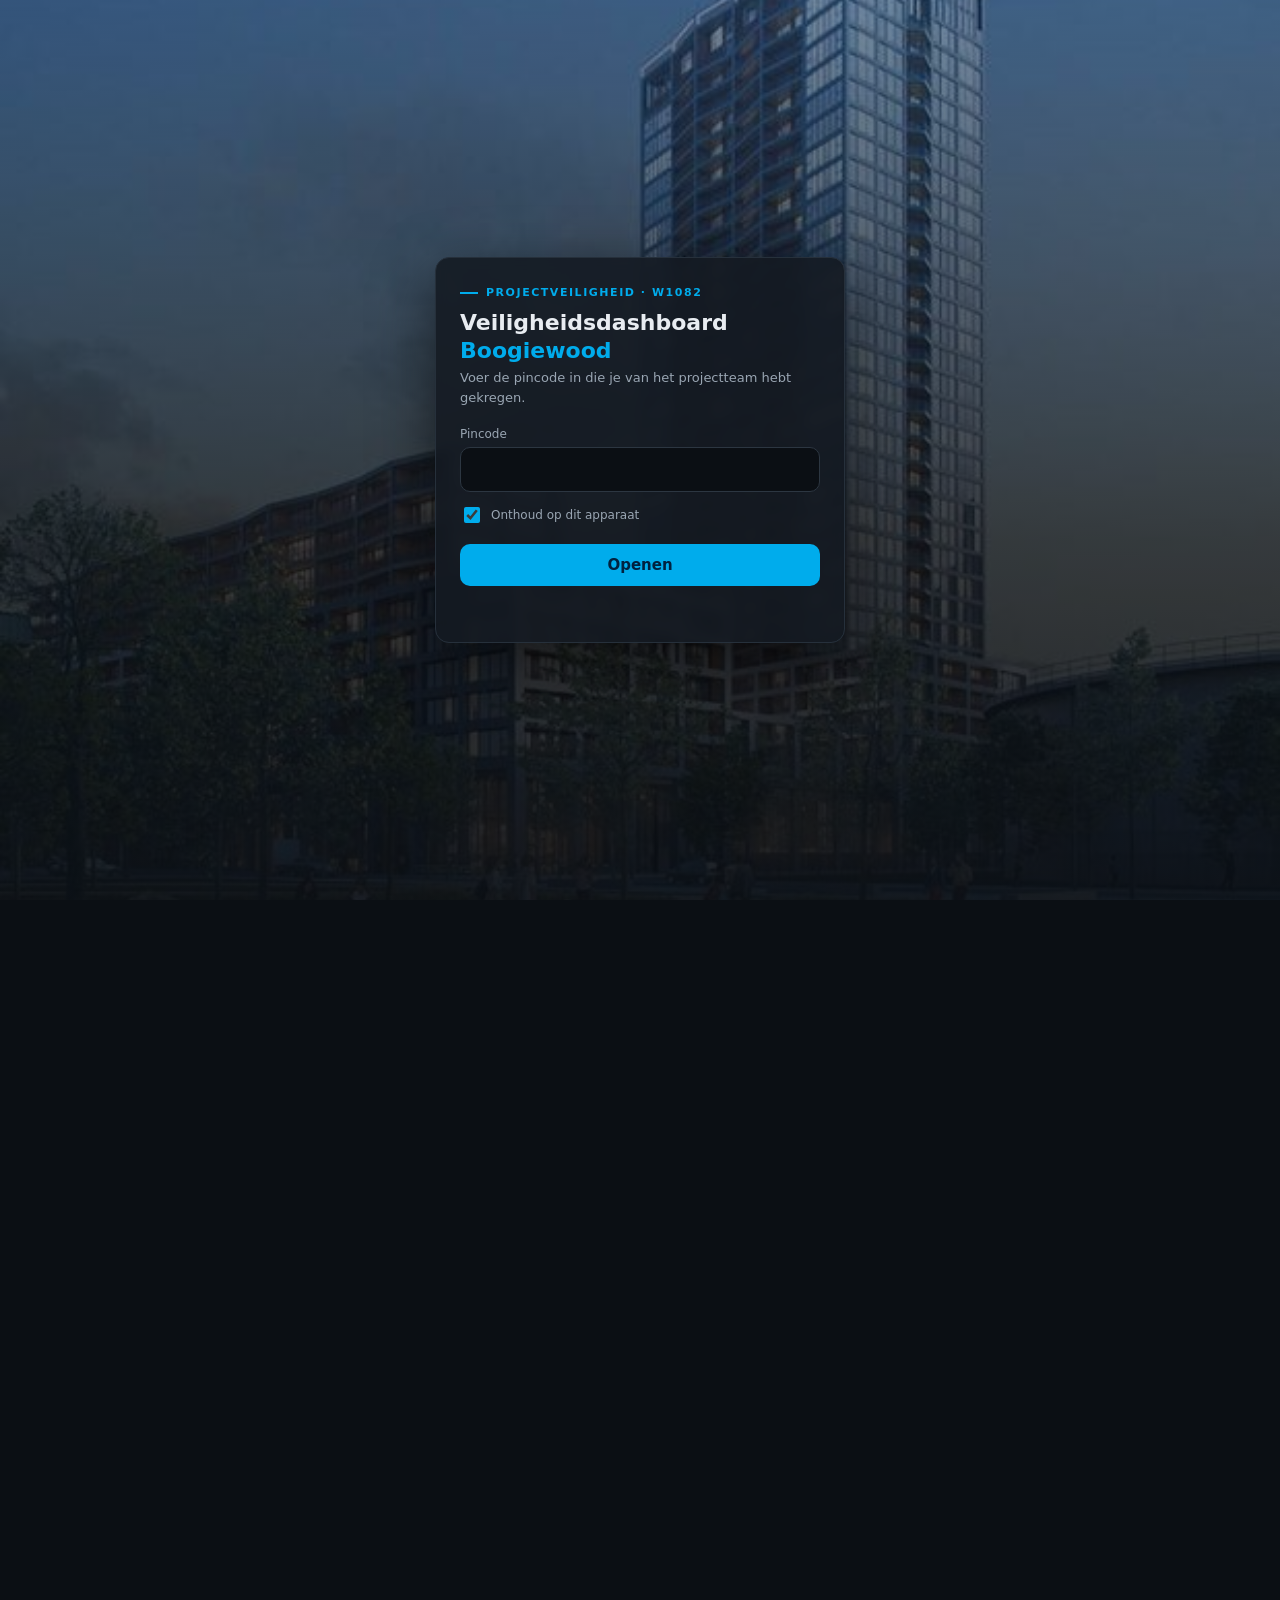
==== commit 7e45b05d: "Projectfoto Boogiewood op inlogscherm en als app-icoon Co-Authored-By: Claude Opus 5.5 <noreply@anth" ====
--- a/index.html
+++ b/index.html
@@ -32,9 +32,9 @@
 body:has(.bw-present) .appbar{display:none}
 body:has(.bw-present) #dash-root{padding:0}
 #lock{position:fixed;inset:0;z-index:1000;display:none;align-items:center;justify-content:center;padding:24px;
-background:radial-gradient(120% 80% at 50% 0%,#0e2a4d 0%,#0b0f14 60%)}
+background:linear-gradient(180deg,rgba(0,40,82,.55) 0%,rgba(11,15,20,.80) 60%,rgba(11,15,20,.92) 100%),url("icons/boogiewood.jpg") center 30%/cover no-repeat,#0b0f14}
 body.locked #lock{display:flex}
-.lk{width:100%;max-width:360px;background:#141a21;border:1px solid #26303b;border-radius:14px;padding:28px 24px;box-shadow:0 20px 60px rgba(0,0,0,.5)}
+.lk{width:100%;max-width:360px;background:rgba(20,26,33,.88);backdrop-filter:blur(6px);-webkit-backdrop-filter:blur(6px);border:1px solid #26303b;border-radius:14px;padding:28px 24px;box-shadow:0 20px 60px rgba(0,0,0,.5)}
 .lk .tag{display:flex;align-items:center;gap:8px;font-size:11px;letter-spacing:.14em;text-transform:uppercase;color:#00acec;font-weight:600}
 .lk .tag:before{content:"";width:18px;height:2px;background:#00acec}
 .lk h1{margin:10px 0 4px;font-size:22px;line-height:1.25;font-weight:700}
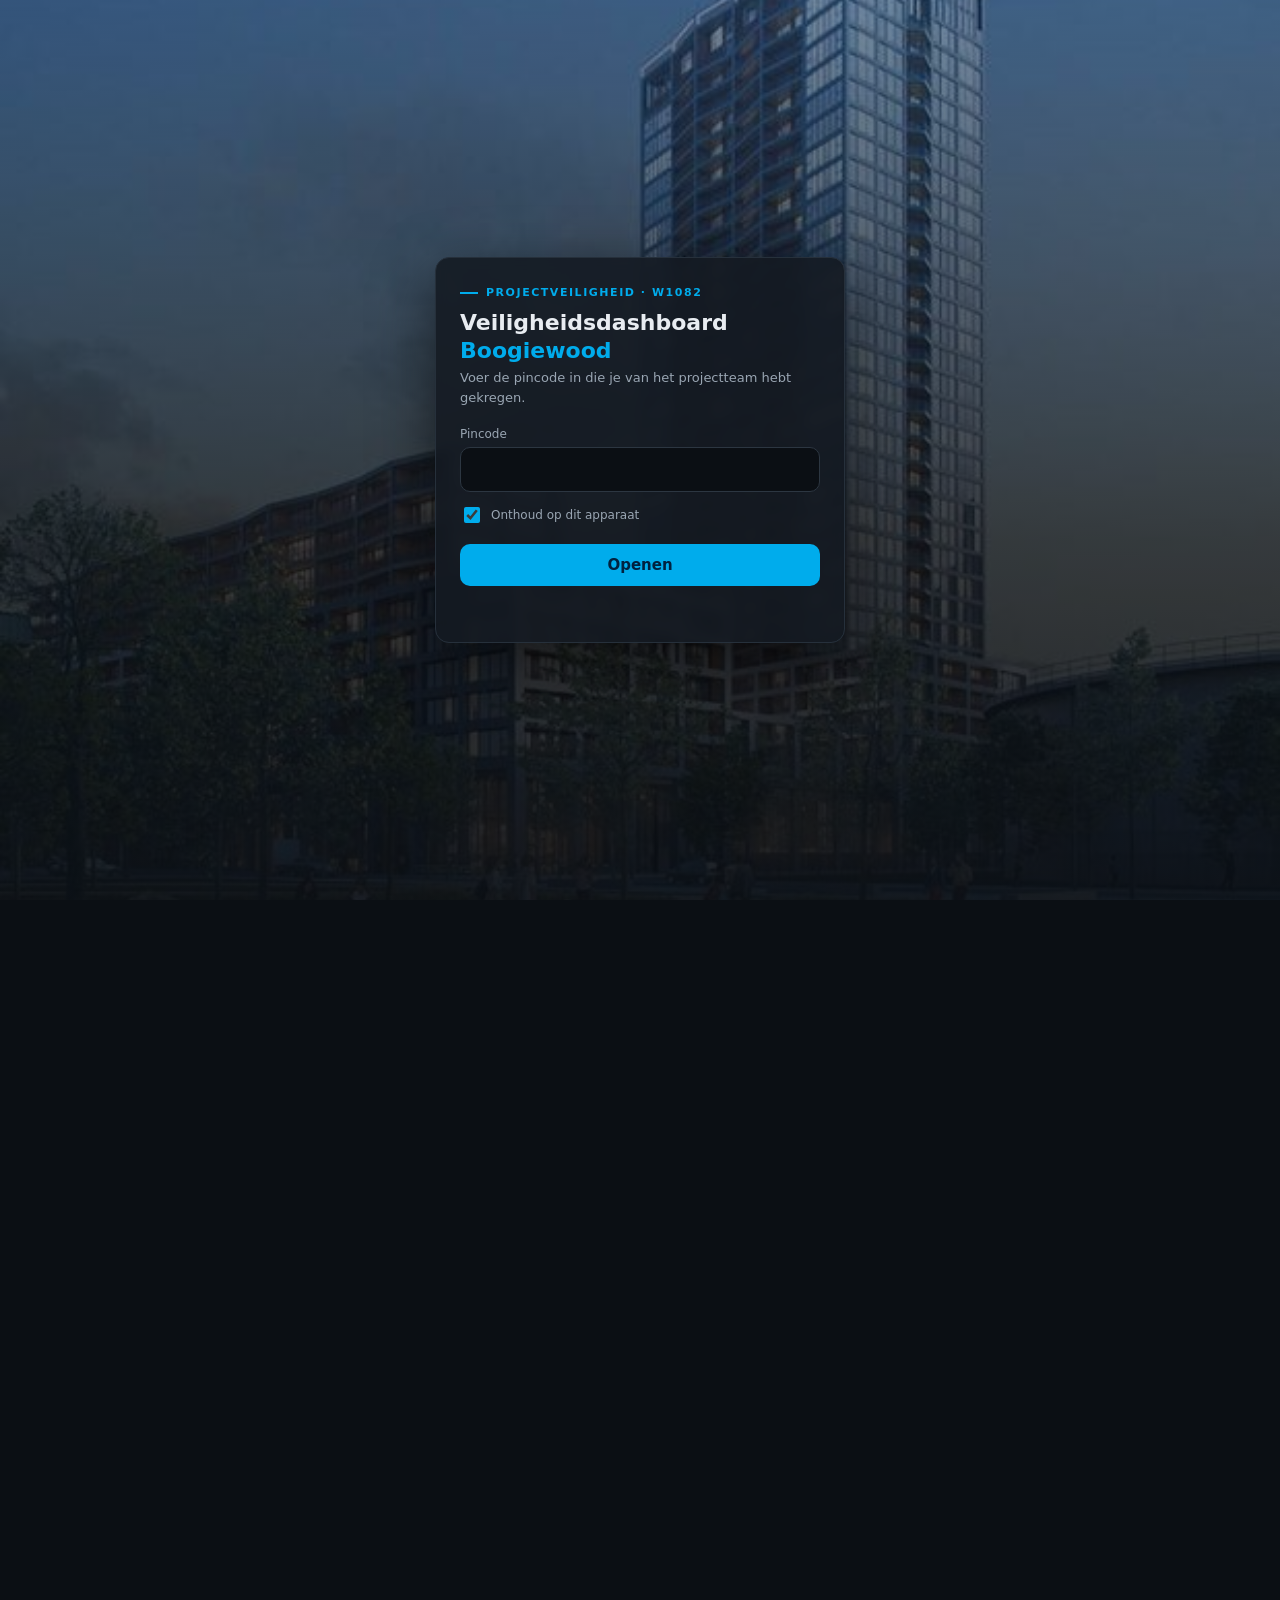
==== commit dbada21d: "Gevoelstemperatuur bij windmeter (KNMI Voorschoten), rood bij -6 °C of lager, werkstop na 09.30 uur " ====
--- a/index.html
+++ b/index.html
@@ -779,7 +779,7 @@
         <div class="bw-mon-row" data-goto="bouwplaats#bouwpas" role="link" tabindex="0" title="Naar toegang, VCA en instructie" data-alert="kpi_bezetting|instructie_pct|<|0.9" data-warn="kpi_bezetting|instructie_pct|<|1" data-good="kpi_bezetting|instructie_pct|=|1">
           <div class="l"><i></i>Poortinstructie gevolgd</div><div class="v"><b data-kpi data-fmt="pct" data-source="kpi_bezetting" data-field="instructie_pct" data-row="0">—</b></div>
           <div class="bar" data-bar="kpi_bezetting|instructie_pct|1"><i></i></div>
-          <div class="s"><span data-kpi data-fmt="int" data-source="kpi_bezetting" data-field="instructie_verlopen" data-row="0">—</span> verlopen · <span data-kpi data-fmt="int" data-source="kpi_bezetting" data-field="instructie_verloopt_30d" data-row="0">—</span> verloopt binnen 30 dagen</div>
+          <div class="s">Eenmalig, blijft geldig · <span data-kpi data-fmt="int" data-source="kpi_bezetting" data-field="instructie_niet_uitgenodigd" data-row="0">—</span> nog niet uitgenodigd</div>
         </div>
       </div>
       <div class="bw-mon-sec">
@@ -805,6 +805,8 @@
             <div class="bw-wind-pill" data-alert="wind_38m|niveau|>|1" data-good="wind_38m|niveau|=|0" title="Hijsstop bij windstoot ≥ 20 m/s op giekhoogte (gangbare maximumwaarde, Richtlijn Torenkranen §5.1; te bevestigen met handleiding 195 HC-LH) of KNMI windkracht 6 (Volandis: stop hijsen grote elementen). Geldt ook voor CLT-panelen."><i></i><span data-kpi data-source="wind_38m" data-field="status" data-row="0">—</span></div>
             <div class="bw-wind-act" data-alert="wind_38m|niveau|>|1" data-kpi data-source="wind_38m" data-field="actie" data-row="0">—</div>
             <div class="bw-wind-sub"><svg class="bw-wind-dir" id="wind-dir" viewBox="0 0 12 12" aria-hidden="true" focusable="false"><path d="M6 .8 9.6 10.6 6 8.4 2.4 10.6z"/></svg><b data-kpi data-source="wind_knmi" data-field="richting" data-row="0">—</b> · gem. <b data-kpi data-fmt="dec1" data-source="wind_38m" data-field="wind_38m_ms" data-row="0">—</b> m/s · Bft <b data-kpi data-fmt="int" data-source="wind_38m" data-field="bft_38m" data-row="0">—</b></div>
+            <div class="bw-kou" data-alert="wind_38m|koud|=|1" data-good="wind_38m|koud|=|0" title="Gevoelstemperatuur KNMI Voorschoten. Cao Bouw &amp; Infra (art. 12 lid 4 en 5): bij een gevoelstemperatuur van −6 °C of lager om 09.30 uur wordt het werk gestopt."><svg class="bw-kou-ico" viewBox="0 0 24 24" aria-hidden="true" focusable="false"><path d="M12 3v18M4.2 7.5l15.6 9M4.2 16.5l15.6-9M9.5 4.5 12 7l2.5-2.5M9.5 19.5 12 17l2.5 2.5"/></svg>Gevoel <b data-kpi data-fmt="dec1" data-source="wind_38m" data-field="gevoel_c" data-row="0">—</b> °C<span class="bw-kou-t">· temp <b data-kpi data-fmt="dec1" data-source="wind_38m" data-field="temp_c" data-row="0">—</b> °C</span></div>
+            <div class="bw-kou-act" data-alert="wind_38m|kou_niveau|>|0" data-kpi data-source="wind_38m" data-field="kou_actie" data-row="0">—</div>
           </div>
         </div>
       </div>
@@ -1468,15 +1470,25 @@
 .bw-wind .bw-mon-h i { font-style: normal; }
 .bw-wind .bw-mon-h i.bw-oud { color: #ffc06a; }
 .bw-wind-dot { width: 6px; height: 6px; }
+.bw-kou { --st: rgba(255,255,255,.72); display: inline-flex; align-items: center; gap: 4px; padding: 2px 7px; border-radius: 3px; font-size: 10.5px; font-weight: 300; color: var(--st); font-variant-numeric: tabular-nums; white-space: nowrap; border: 1px solid transparent; cursor: help; }
+.bw-kou b { font-weight: 600; color: inherit; }
+.bw-kou .bw-kou-t { opacity: .7; }
+.bw-kou-ico { width: 11px; height: 11px; flex: none; fill: none; stroke: currentColor; stroke-width: 2; stroke-linecap: round; stroke-linejoin: round; }
+.bw-kou.bw-good { --st: rgba(255,255,255,.8); }
+.bw-kou.bw-alert { --st: #ff8b7b; background: color-mix(in srgb, #ff8b7b 14%, transparent); border-color: color-mix(in srgb, #ff8b7b 45%, transparent); }
+.bw-kou.bw-alert b { font-weight: 700; }
+.bw-kou-act { display: none; font-size: 11px; font-weight: 600; color: #ff8b7b; text-align: right; }
+.bw-kou-act.bw-alert { display: block; }
+.bw-kou[hidden] { display: none; }
 .bw-wind.bw-stale .bw-wind-dot { background: #ffc06a; animation: none; }
-.bw-wind.bw-stale .bw-wind-pill, .bw-wind.bw-stale .bw-wind-val, .bw-wind.bw-stale .bw-wind-gauge { filter: grayscale(1); opacity: .55; }
+.bw-wind.bw-stale .bw-wind-pill, .bw-wind.bw-stale .bw-wind-val, .bw-wind.bw-stale .bw-wind-gauge, .bw-wind.bw-stale .bw-kou { filter: grayscale(1); opacity: .55; }
 .bw-wind.bw-stale .bw-wind-act { color: #ffc06a; }
 .bw-wind.bw-stop { border-color: rgba(255,139,123,.55); box-shadow: 0 0 0 1px rgba(255,139,123,.25), 0 10px 30px -18px rgba(255,139,123,.6); }
 @media (prefers-reduced-motion: no-preference) {
   .bw-wind-pill.bw-alert i { animation: bwStip 2s ease-out infinite; }
   .bw-wind-val > b { transition: color .4s ease; }
 }
-@media (max-width: 30rem) { .bw-wind-side { margin-left: 0; align-items: flex-start; width: 100%; } .bw-wind-act, .bw-wind-clt { text-align: left; } }
+@media (max-width: 30rem) { .bw-wind-side { margin-left: 0; align-items: flex-start; width: 100%; } .bw-wind-act, .bw-wind-clt, .bw-kou-act { text-align: left; } }
 
 /* ---------- Overzicht strak: twee gelijke kolommen, geen lege vlakken ---------- */
 .bw-grid.kern { grid-template-columns: minmax(0, 1fr) minmax(0, 1.4fr); align-items: stretch; }
@@ -1493,7 +1505,7 @@
 dash.calc('wind_38m', {
   inputs: ['wind_knmi', 'hijsgrenzen'],
   title: 'Wind op 38 m en hijsstatus',
-  description: 'KNMI Voorschoten (10 m) naar giekhoogte 38 m: gemiddelde × (38/10)^0,14 = 1,21; windstoot = hoogste van gemiddelde × 1,604 en stoot × 1,146 (Liebherr, Windinvloeden bij kraanbedrijf 2017, tabel 2, tussen 30 en 40 m; FEM 5.016-profiel). Grenzen uit de windgrenzen: hijsstop bij windstoot ≥ kraangrens of KNMI ≥ Bft-grens (Bft 6, geldt ook voor CLT-panelen).',
+  description: 'KNMI Voorschoten (10 m) naar giekhoogte 38 m: gemiddelde × (38/10)^0,14 = 1,21; windstoot = hoogste van gemiddelde × 1,604 en stoot × 1,146 (Liebherr, Windinvloeden bij kraanbedrijf 2017, tabel 2, tussen 30 en 40 m; FEM 5.016-profiel). Grenzen uit de windgrenzen: hijsstop bij windstoot ≥ kraangrens of KNMI ≥ Bft-grens (Bft 6, geldt ook voor CLT-panelen). Gevoelstemperatuur (KNMI Voorschoten, chill): rood bij −6 °C of lager; is dat bij een meting vanaf 09.30 uur nog zo, dan wordt niet gewerkt (cao Bouw & Infra art. 12 lid 4 en 5).',
   fn: (wind_knmi, hijsgrenzen) => {
     const g = Object.fromEntries(hijsgrenzen.map((h) => [h.id, h]));
     const grensKraan = g.kraan ? Number(g.kraan.grens_stoot_ms) : null;
@@ -1508,6 +1520,13 @@
       const bft = bftGrens.findIndex((x) => gem38 < x);
       const stop = (grensKraan != null && stoot38 >= grensKraan) || (grensBft != null && bft10 >= grensBft);
       const niveau = stop ? 2 : 0;
+      /* Koude: cao Bouw & Infra art. 12 lid 4-5, gevoelstemperatuur -6,0 °C of lager; na 09.30 uur geen werk */
+      const gevoel = r.gevoel_c == null || r.gevoel_c === '' ? null : Number(r.gevoel_c);
+      const temp = r.temp_c == null || r.temp_c === '' ? null : Number(r.temp_c);
+      const koud = gevoel != null && gevoel <= -6;
+      const [hh, mm] = new Date(r.tijd_utc).toLocaleTimeString('nl-NL', { hour: '2-digit', minute: '2-digit', hour12: false, timeZone: 'Europe/Amsterdam' }).split(':').map(Number);
+      const na0930 = hh * 60 + mm >= 9 * 60 + 30;
+      const kouNiveau = koud ? (na0930 ? 2 : 1) : 0;
       return {
         station: r.station,
         tijd_nl: new Date(r.tijd_utc).toLocaleTimeString('nl-NL', { hour: '2-digit', minute: '2-digit', timeZone: 'Europe/Amsterdam' }),
@@ -1517,7 +1536,12 @@
         grens_kraan: grensKraan,
         niveau,
         status: niveau ? 'Hijsstop' : 'Hijsen toegestaan',
-        actie: niveau ? 'Stoppen · kraan vrij in de wind' : ''
+        actie: niveau ? 'Stoppen · kraan vrij in de wind' : '',
+        temp_c: temp == null ? null : Math.round(temp * 10) / 10,
+        gevoel_c: gevoel == null ? null : Math.round(gevoel * 10) / 10,
+        koud: gevoel == null ? null : koud ? 1 : 0,
+        kou_niveau: kouNiveau,
+        kou_actie: kouNiveau === 2 ? 'Niet werken · gevoelstemperatuur −6 °C of lager na 09.30 uur' : kouNiveau === 1 ? 'Gevoelstemperatuur −6 °C of lager · beslismoment 09.30 uur' : ''
       };
     });
   }
@@ -1594,7 +1618,9 @@
     const rk = k.status === 'ok' && Array.isArray(k.data) ? k.data[0] : null;
     dir = rk && RICHTING[String(rk.richting).trim().toUpperCase()] != null ? RICHTING[String(rk.richting).trim().toUpperCase()] : null;
     const sec = document.getElementById('wind-38m');
-    if (sec) sec.classList.toggle('bw-stop', !!(r && r.niveau > 1));
+    if (sec) sec.classList.toggle('bw-stop', !!(r && (r.niveau > 1 || r.kou_niveau > 1)));
+    const kou = sec && sec.querySelector('.bw-kou');
+    if (kou) kou.hidden = !(r && r.gevoel_c != null);
     if (!r) { lo = hi = null; band.setAttribute('d', ''); zetNaald(0); zetPijl(0); return; }
     const nieuw = lo == null;
     lo = Number(r.wind_38m_ms); hi = Math.max(lo, Number(r.stoot_38m_ms));
@@ -1647,11 +1673,13 @@
       vca_verlopen: bp_vca.filter((r) => r.vca_status === 'Verlopen').length,
       vca_niet_gecontroleerd: bp_vca.filter((r) => r.vca_status === 'Niet gecontroleerd').length,
       vca_verloopt: bp_vca.filter((r) => r.vca_status === 'Verloopt bijna').length,
+      // Actief = pas in de laatste 8 weken gebruikt (ten opzichte van de Bouwpas-stand).
+      vca_probleem_actief: bp_vca.filter((r) => ['Verlopen', 'Niet gecontroleerd'].includes(r.vca_status) && r.pas_laatst_gebruikt && (new Date(String(k.stand || '').slice(0, 10)) - new Date(r.pas_laatst_gebruikt)) / 864e5 <= 56).length,
       vol: bp_vca.filter((r) => r.vca_type === 'VOL-VCA').length,
       zzp_pct: (k.zelfstandig + k.loondienst) ? k.zelfstandig / (k.zelfstandig + k.loondienst) : 0,
-      instructie_pct: (k.instructie_geslaagd + k.instructie_verlopen + k.instructie_niet_uitgenodigd) ? k.instructie_geslaagd / (k.instructie_geslaagd + k.instructie_verlopen + k.instructie_niet_uitgenodigd) : 0,
-      instructie_verlopen: k.instructie_verlopen,
-      instructie_verloopt_30d: k.instructie_verloopt_30d,
+      // Poortinstructie is eenmalig en blijft geldig: 'verlopen' in Bouwpas telt als gevolgd.
+      instructie_pct: (k.instructie_geslaagd + k.instructie_verlopen + k.instructie_niet_uitgenodigd) ? (k.instructie_geslaagd + k.instructie_verlopen) / (k.instructie_geslaagd + k.instructie_verlopen + k.instructie_niet_uitgenodigd) : 0,
+      instructie_niet_uitgenodigd: k.instructie_niet_uitgenodigd,
       passen_actief: k.passen_actief,
       passen_geprint: k.passen_geprint,
       nationaliteiten: k.nationaliteiten,
@@ -2251,24 +2279,26 @@
     const fDateC = (v) => new Date(v + 'T00:00:00Z').toLocaleDateString('nl-NL', { day: 'numeric', month: 'long', year: 'numeric', timeZone: 'UTC' });
     const meting = {
       tra: () => { const r = q['TRA-procedure toegepast']; const n = open(/^R03$/); return { gemeten: n ? n + ' open' : pct(r), toelichting: 'In inspecties ' + pct(r) + ' toegepast (' + r.nee + '× nee)' + (n ? '; TRA voor het stapsgewijs verwijderen van de randbeveiliging (Vloet/VORM) nog open.' : '.'), status: r.pct >= 0.95 && !n ? 'Voldoet' : 'Aandacht' }; },
-      lmra: () => { const r = q['LMRA toegepast']; return { gemeten: pct(r), toelichting: r.nee + '× nee; controle op uitvoering alleen via ja/nee in inspecties, geen LMRA-registratie.', status: r.pct >= 0.8 ? 'Aandacht' : 'Niet voldaan' }; },
-      vca_diploma: () => ({ gemeten: Math.round(100 * bz.vca_pct) + '%', toelichting: bz.vca_geldig + ' van ' + bz.geregistreerd + ' geregistreerden geldig; ' + bz.vca_verlopen + ' verlopen, ' + bz.vca_niet_gecontroleerd + ' niet gecontroleerd, ' + bz.vca_verloopt + ' verloopt binnenkort. VOL-VCA bij leidinggevenden niet apart te toetsen.', status: bz.vca_verlopen === 0 && bz.vca_niet_gecontroleerd === 0 ? 'Voldoet' : 'Aandacht' }),
-      startgesprek: () => { const a = q['Startgesprek onderaannemers'], b = q['Startgesprek inleners']; const ja = a.ja + b.ja, nee = a.nee + b.nee; const p = ja + nee ? ja / (ja + nee) : 0; return { gemeten: Math.round(100 * bz.instructie_pct) + '%', toelichting: 'Veiligheidsinstructie Bouwpas geslaagd; ' + bz.instructie_verlopen + ' verlopen, ' + bz.instructie_verloopt_30d + ' verloopt ≤ 30 dagen. Startgesprekken OA/inleners in inspecties: ' + Math.round(100 * p) + '%.', status: bz.instructie_pct >= 0.95 && p >= 0.95 ? 'Voldoet' : 'Aandacht' }; },
-      toolbox: () => ({ gemeten: tbk.toolboxen_totaal + '× in 2026', toelichting: 'Toolboxen op het project in Bouwpas, de laatste ' + tbk.dagen_sinds + ' dagen geleden; naar rato zijn er nu ' + Math.ceil(tbk.norm_tot_nu) + ' nodig (10 per jaar).', status: tbk.toolboxen_totaal >= tbk.norm_tot_nu ? 'Voldoet' : tbk.toolboxen_totaal >= tbk.norm_tot_nu * 0.4 ? 'Aandacht' : 'Niet voldaan' }),
-      taal: () => { const tot = bp_talen.reduce((s, r) => s + r.aantal, 0); const nl = (bp_talen.find((r) => r.taal === 'Nederlands') || { aantal: 0 }).aantal; const n = bp_talen.filter((r) => r.taal !== 'Nederlands').length; return { gemeten: Math.round(100 * (tot - nl) / tot) + '% anderstalig', toelichting: 'Instructie in een andere taal dan Nederlands (' + n + ' talen); ' + bz.nationaliteiten + ' nationaliteiten op het project. Communicatieplan voor anderstaligen niet in documentenset.', status: 'Aandacht' }; },
+      lmra: () => { const r = q['LMRA toegepast']; return { gemeten: pct(r), toelichting: 'LMRA gecontroleerd in de werkplekinspecties: ' + pct(r) + ' ja (' + r.nee + '× nee). Een aparte LMRA-registratie is niet nodig.', status: r.pct >= 0.9 ? 'Voldoet' : r.pct >= 0.8 ? 'Aandacht' : 'Niet voldaan' }; },
+      vca_diploma: () => ({ gemeten: Math.round(100 * bz.vca_pct) + '%', toelichting: bz.vca_geldig + ' van ' + bz.geregistreerd + ' geregistreerden geldig. ' + ((bz.vca_verlopen + bz.vca_niet_gecontroleerd) ? bz.vca_verlopen + ' verlopen en ' + bz.vca_niet_gecontroleerd + ' niet gecontroleerd' + (bz.vca_probleem_actief ? ', waarvan ' + bz.vca_probleem_actief + ' de laatste 8 weken op de bouw.' : '; geen van hen was de laatste 8 weken op de bouw.') : 'Geen verlopen of ongecontroleerde diploma’s.') + (bz.vca_verloopt ? ' ' + bz.vca_verloopt + ' verloopt binnenkort.' : ''), status: bz.vca_probleem_actief === 0 ? 'Voldoet' : 'Aandacht' }),
+      startgesprek: () => { const a = q['Startgesprek onderaannemers'], b = q['Startgesprek inleners']; const ja = a.ja + b.ja, nee = a.nee + b.nee; const p = ja + nee ? ja / (ja + nee) : 0; return { gemeten: Math.round(100 * bz.instructie_pct) + '%', toelichting: 'Poortinstructie (eenmalig, blijft geldig) gevolgd door ' + Math.round(100 * bz.instructie_pct) + '%' + (bz.instructie_niet_uitgenodigd ? ', ' + bz.instructie_niet_uitgenodigd + ' nog niet uitgenodigd' : '') + '. Startgesprekken OA/inleners in inspecties: ' + Math.round(100 * p) + '%.', status: bz.instructie_pct >= 0.95 && p >= 0.95 ? 'Voldoet' : 'Aandacht' }; },
+      toolbox: () => { const gepl = Number(project[0].toolboxen_gepland || 0); const opSchema = tbk.toolboxen_totaal + gepl >= 10; return { gemeten: tbk.toolboxen_totaal + '× in 2026' + (gepl ? ' + ' + gepl + ' gepland' : ''), toelichting: 'Toolboxen op het project in Bouwpas, de laatste ' + tbk.dagen_sinds + ' dagen geleden. ' + (gepl ? 'Met de ' + gepl + ' geplande toolboxen' + (project[0].toolboxen_gepland_toelichting ? ' (' + project[0].toolboxen_gepland_toelichting + ')' : '') + ' komt 2026 op ' + (tbk.toolboxen_totaal + gepl) + '; norm VCA** 10 per jaar.' : 'Naar rato zijn er nu ' + Math.ceil(tbk.norm_tot_nu) + ' nodig (10 per jaar).'), status: tbk.toolboxen_totaal >= tbk.norm_tot_nu || opSchema ? 'Voldoet' : tbk.toolboxen_totaal >= tbk.norm_tot_nu * 0.4 ? 'Aandacht' : 'Niet voldaan' }; },
+      taal: () => { const tot = bp_talen.reduce((s, r) => s + r.aantal, 0); const nl = (bp_talen.find((r) => r.taal === 'Nederlands') || { aantal: 0 }).aantal; const n = bp_talen.filter((r) => r.taal !== 'Nederlands').length; const cp = open(/^R20$/); return { gemeten: Math.round(100 * (tot - nl) / tot) + '% anderstalig', toelichting: 'Instructie in ' + (n + 1) + ' talen; ' + bz.nationaliteiten + ' nationaliteiten op het project. ' + (cp ? 'Communicatieplan voor anderstaligen nog niet in de documentenset (actie R20).' : 'Afspraken voor anderstaligen afgerond (actie R20).'), status: cp ? 'Aandacht' : 'Voldoet' }; },
       vgm_plan: () => { const nok = vgdocs.filter((d) => ['Opmerkingen', 'Ontbreekt', 'Wacht op akkoord VORM'].includes(d.status)).length; const r = q['VGM-projectplan actueel']; return { gemeten: nok + ' open', toelichting: nok + ' documenten met opmerkingen, ontbrekend of zonder akkoord; in inspecties ' + pct(r) + ' “actueel”.', status: nok ? 'Aandacht' : 'Voldoet' }; },
-      bhv: () => { const n = open(/^A\d+$/); const aed = keuringen_status.some((k) => /AED/i.test(k.materieel) && k.keur_status === 'Verlopen'); return { gemeten: n + ' open', toelichting: 'BHV-plan v1.1 is concept; ' + n + ' acties vóór vrijgave' + (aed ? '. Keuring AED op de bouw is verlopen.' : '.'), status: n || aed ? 'Aandacht' : 'Voldoet' }; },
+      bhv: () => { const n = open(/^A\d+$/); const aed = keuringen_status.some((k) => /AED/i.test(k.materieel) && k.keur_status === 'Verlopen'); return { gemeten: n + ' open', toelichting: (n ? 'BHV-plan v1.1: ' + n + ' acties vóór vrijgave nog open' : 'BHV-plan: acties vóór vrijgave afgerond') + (aed ? '. Keuring AED op de bouw is verlopen.' : '; AED gekeurd.'), status: n || aed ? 'Aandacht' : 'Voldoet' }; },
       inspectie_freq: () => ({ gemeten: k.maanden_gedekt + '/' + k.maanden_totaal, toelichting: 'Volledige maanden met minstens één inspectie; laatste ' + k.dagen_sinds_inspectie + ' dagen geleden.', status: k.maanden_gemist === 0 && k.dagen_sinds_inspectie <= 31 ? 'Voldoet' : k.maanden_gemist <= 1 ? 'Aandacht' : 'Niet voldaan' }),
-      opvolging: () => { const r = q['Bevindingen besproken']; return { gemeten: pct(r), toelichting: r.nee + '× bevindingen niet besproken; acties staan als vrije tekst zonder eigenaar en termijn.', status: r.pct >= 0.95 ? 'Voldoet' : 'Aandacht' }; },
+      opvolging: () => { const r = q['Bevindingen besproken']; return { gemeten: pct(r), toelichting: r.nee + '× bevindingen niet besproken in de inspecties. Vervolgacties staan in de actielijst met eigenaar en stand.', status: r.pct >= 0.95 ? 'Voldoet' : 'Aandacht' }; },
       trend: () => ({ gemeten: afwijkingen_thema.length + ' thema’s', toelichting: 'Bevindingen op het project zijn geclassificeerd en leveren input voor de jaarlijkse trendanalyse van het bedrijf.', status: 'Voldoet' }),
       keuring: () => { const s = Object.fromEntries(materieel_status.map((r) => [r.id, r.keuring_status])); const act = materieel.filter((m) => !/Gepland/.test(m.status)); const onb = act.filter((m) => ['Onbekend', 'Verlopen'].includes(s[m.id])).length; const verl = keuringen_status.filter((k) => k.keur_status === 'Verlopen'); const k30 = keuringen_status.filter((k) => k.keur_status === 'Verloopt').length; const n = verl.length + onb; return { gemeten: n ? n + ' verlopen' : (keuringen_status.length + act.length) + ' geldig', toelichting: (verl.length ? 'Keuring verlopen en nog op de bouw: ' + verl.map((k) => k.materieel.replace(/\.+$/, '')).join(', ') + '. ' : 'Alle stuks op de keuringslijst zijn geldig gekeurd. ') + (k30 ? k30 + ' stuks moeten binnen 30 dagen gekeurd worden. ' : '') + 'Kranen, bouwliften en hefsteigers: ' + (onb ? onb + ' zonder aantoonbare keuring.' : 'gekeurd en geldig.'), status: n ? 'Niet voldaan' : k30 ? 'Aandacht' : 'Voldoet' }; },
-      onderaannemers: () => { const dp = vgdocs.filter((d) => /deelplan|VGM-plan|VGM-projectplan|Sloopveiligheidsplan/i.test(d.document) && d.partij !== 'VORM'); const ok = dp.filter((d) => ['Definitief', 'Goedgekeurd', 'Actueel', 'Ontvangen'].includes(d.status)).length; return { gemeten: ok + '/' + dp.length, toelichting: 'Deelplannen onderaannemers op orde; overige met opmerkingen of zonder akkoord.', status: ok === dp.length ? 'Voldoet' : 'Aandacht' }; },
+      onderaannemers: () => { const dp = vgdocs.filter((d) => /deelplan|VGM-plan|VGM-projectplan|Sloopveiligheidsplan/i.test(d.document) && d.partij !== 'VORM'); const ok = dp.filter((d) => ['Definitief', 'Goedgekeurd', 'Actueel', 'Ontvangen'].includes(d.status)).length; return { gemeten: ok + '/' + dp.length, toelichting: ok === dp.length ? 'Alle deelplannen van onderaannemers ontvangen of definitief.' : (dp.length - ok) + ' deelplannen met opmerkingen of zonder akkoord.', status: ok === dp.length ? 'Voldoet' : 'Aandacht' }; },
       registratie: () => { const inc = open(/^L07$/); return { gemeten: meldingen.length + ' meldingen', toelichting: 'Meldingen op het project staan in Capptions; IF 2026 = ' + String(ifk.if).replace('.', ',') + ' over ' + nInt2(ifk.uren) + ' uur (Bouwpas).' + (inc ? ' Het incident van 12-09-2026 (schade door derden aan de bouwhekken) staat niet in Capptions; vastleggen als overig incident.' : ''), status: inc ? 'Aandacht' : 'Voldoet' }; },
       valgevaar: () => { const n = meldingen.filter((m) => m.type === 'Onveilige situatie / handeling' && /Vloer- en dakranden/.test(m.hoofdonderwerp)).length; return { gemeten: n + ' meldingen', toelichting: 'Onveilige situaties bij vloer- en dakranden in 2026' + (open(/^R01$/) ? '; Hamlet-deelplan hanteert 3,2 m in plaats van 2,5 m.' : '; Hamlet-deelplan is aangepast naar 2,5 m.'), status: open(/^R01$/) ? 'Niet voldaan' : n ? 'Aandacht' : 'Voldoet' }; },
       wetregister: () => ({ gemeten: '—', toelichting: 'Nog geen wetgevingsregister aangeleverd. De wettelijke grondslagen in dit dashboard (gelabeld [W]) kunnen als basis dienen.', status: 'Niet aantoonbaar' }),
       kranen: () => { const d = project[0].kraanmachinisten_gecontroleerd; return d ? { gemeten: 'Gecontroleerd', toelichting: 'Machinisten van de torenkranen (Roco Kraanbediening) gecontroleerd in het Register kraanmachinisten op ' + fDateC(d) + '.', status: 'Voldoet' } : { gemeten: '—', toelichting: 'Registratie kraanmachinisten niet vastgelegd; bewijs moet op de werkplek aanwezig zijn.', status: 'Niet aantoonbaar' }; }
     };
-    return vca_eisen.map((e) => ({ id: e.id, niveau: e.niveau || 'project', ...(meting[e.meting] ? meting[e.meting]() : { gemeten: '—', toelichting: '', status: 'Niet aantoonbaar' }) }));
+    // Door de projectveiligheidskundige vastgesteld (project.vca_vastgesteld): status Voldoet met zijn toelichting.
+    const vast = project[0].vca_vastgesteld || {};
+    return vca_eisen.map((e) => { const r = { id: e.id, niveau: e.niveau || 'project', ...(meting[e.meting] ? meting[e.meting]() : { gemeten: '—', toelichting: '', status: 'Niet aantoonbaar' }) }; if (vast[e.id]) { r.status = 'Voldoet'; r.toelichting = vast[e.id]; } return r; });
   }
 });
 
@@ -2331,7 +2361,8 @@
     if (k && k.n && k.tekort > 0) add('k4y', k.reeks_onder >= 2 ? 'Hoog' : 'Middel', 'Knowledge4You', 'Externe inspectie onder norm: ' + String(k.laatste).replace('.', ',') + '%', 'Norm VORM Bouw ' + String(k.norm).replace('.', ',') + '%. ' + (k.reeks_onder >= 2 ? k.reeks_onder + ' metingen op rij onder norm' : 'Laatste meting onder norm') + '; gemiddeld 2026 ' + String(k.gemiddeld).replace('.', ',') + '%.');
     const eis = Object.fromEntries(vca_eisen.map((e) => [e.id, e]));
     vca_toets.filter((r) => r.status === 'Niet voldaan' && eis[r.id].meting !== 'keuring').forEach((r) => add('vca-' + r.id, 'Hoog', eis[r.id].vraag === '—' ? eis[r.id].wet : 'VCA ' + eis[r.id].vraag, eis[r.id].eis, r.toelichting));
-    acties.filter((a) => a.status !== 'Gesloten' && a.prioriteit === 'Hoog' && !a.deadline).forEach((a) => add('act-' + a.nr, 'Hoog', 'Actie ' + a.nr, a.bevinding, 'Eigenaar: ' + (a.eigenaar || a.actiehouder || 'onbekend')));
+    // Alle open acties (behalve keuringen: die staan samen onder 'Keuring verlopen'), met hun eigen prioriteit.
+    acties.filter((a) => a.status !== 'Gesloten' && !/keuring/i.test(a.bevinding)).forEach((a) => add('act-' + a.nr, a.prioriteit === 'Hoog' ? 'Hoog' : 'Middel', 'Actie ' + a.nr, a.bevinding, (a.moment ? a.moment + ' · ' : '') + 'Eigenaar: ' + (a.eigenaar_rol || a.eigenaar || a.actiehouder || 'onbekend')));
     meldingen.filter((m) => /bijna/i.test(m.type) && dagen(m.datum) >= 0 && dagen(m.datum) <= 30).forEach((m) => add('bo-' + m.id, 'Hoog', 'Bijna-ongeval ' + m.id, (m.hoofdonderwerp || 'Bijna-ongeval') + (m.bedrijf ? ' · ' + m.bedrijf : ''), String(m.omschrijving || '').length > 140 ? String(m.omschrijving).slice(0, 140) + '…' : String(m.omschrijving || '')));
     meldingen.filter((m) => m.type === 'Onveilige situatie / handeling' && dagen(m.datum) >= 0 && dagen(m.datum) <= 30).forEach((m) => add('mld-' + m.id, 'Middel', 'Melding ' + m.id, m.hoofdonderwerp + (m.bedrijf ? ' · ' + m.bedrijf : ''), m.omschrijving.length > 140 ? m.omschrijving.slice(0, 140) + '…' : m.omschrijving));
     vgdocs.filter((d) => d.status === 'Ontbreekt').forEach((d) => add('doc-' + d.id, 'Hoog', 'V&G-document', 'Ontbreekt: ' + d.document, d.partij + (d.opmerking ? ' · ' + d.opmerking : '')));
@@ -2347,7 +2378,7 @@
     if (zd.length) add('mat-datum', 'Middel', 'Materieel', 'Keuringsdata aanleveren (' + zd.length + ')', 'Gecontroleerd en geldig; vervaldatum nog vastleggen: ' + zd.map((m) => m.id).join(', '));
     const nlDatum = (iso) => iso ? iso.split('-').reverse().join('-') : 'onbekend';
     const kv = keuringen_status.filter((k) => k.keur_status === 'Verlopen');
-    if (kv.length) add('keur-verlopen', 'Hoog', 'Keuring', 'Keuring verlopen (' + kv.length + ')', kv.map((k) => k.materieel.replace(/\.+$/, '') + ' (vóór ' + nlDatum(k.volgende) + ')').join('; ') + '. Keuren of van de bouw halen.');
+    if (kv.length) add('keur-verlopen', 'Middel', 'Keuring', 'Keuring verlopen (' + kv.length + ')', kv.map((k) => k.materieel.replace(/\.+$/, '') + ' (vóór ' + nlDatum(k.volgende) + ')').join('; ') + '. Keuren of van de bouw halen.');
     const k30 = keuringen_status.filter((k) => k.keur_status === 'Verloopt');
     if (k30.length) add('keur-30', 'Middel', 'Keuring', 'Keuring binnen 30 dagen (' + k30.length + ')', [...new Set(k30.map((k) => k.materieel.replace(/\.+$/, '') + ' vóór ' + nlDatum(k.volgende)))].map((t) => { const n = k30.filter((k) => k.materieel.replace(/\.+$/, '') + ' vóór ' + nlDatum(k.volgende) === t).length; return (n > 1 ? n + '× ' : '') + t; }).join('; '));
     const afgehandeld = new Set(project[0].aandacht_afgehandeld || []);
@@ -2473,8 +2504,7 @@
     const overig = bp_vca.filter((r) => !bekend.includes(r.vca_status)).length;
     if (overig) rows.push({ groep: 'VCA', status: 'Overig', aantal: overig, toon: 'mute' });
     rows.push(
-      { groep: 'Poortinstructie', status: 'Gevolgd', aantal: Number(k.instructie_geslaagd || 0), toon: 'ok' },
-      { groep: 'Poortinstructie', status: 'Verlopen', aantal: Number(k.instructie_verlopen || 0), toon: 'bad' },
+      { groep: 'Poortinstructie', status: 'Gevolgd', aantal: Number(k.instructie_geslaagd || 0) + Number(k.instructie_verlopen || 0), toon: 'ok' },
       { groep: 'Poortinstructie', status: 'Niet uitgenodigd', aantal: Number(k.instructie_niet_uitgenodigd || 0), toon: 'warn' }
     );
     return rows;
